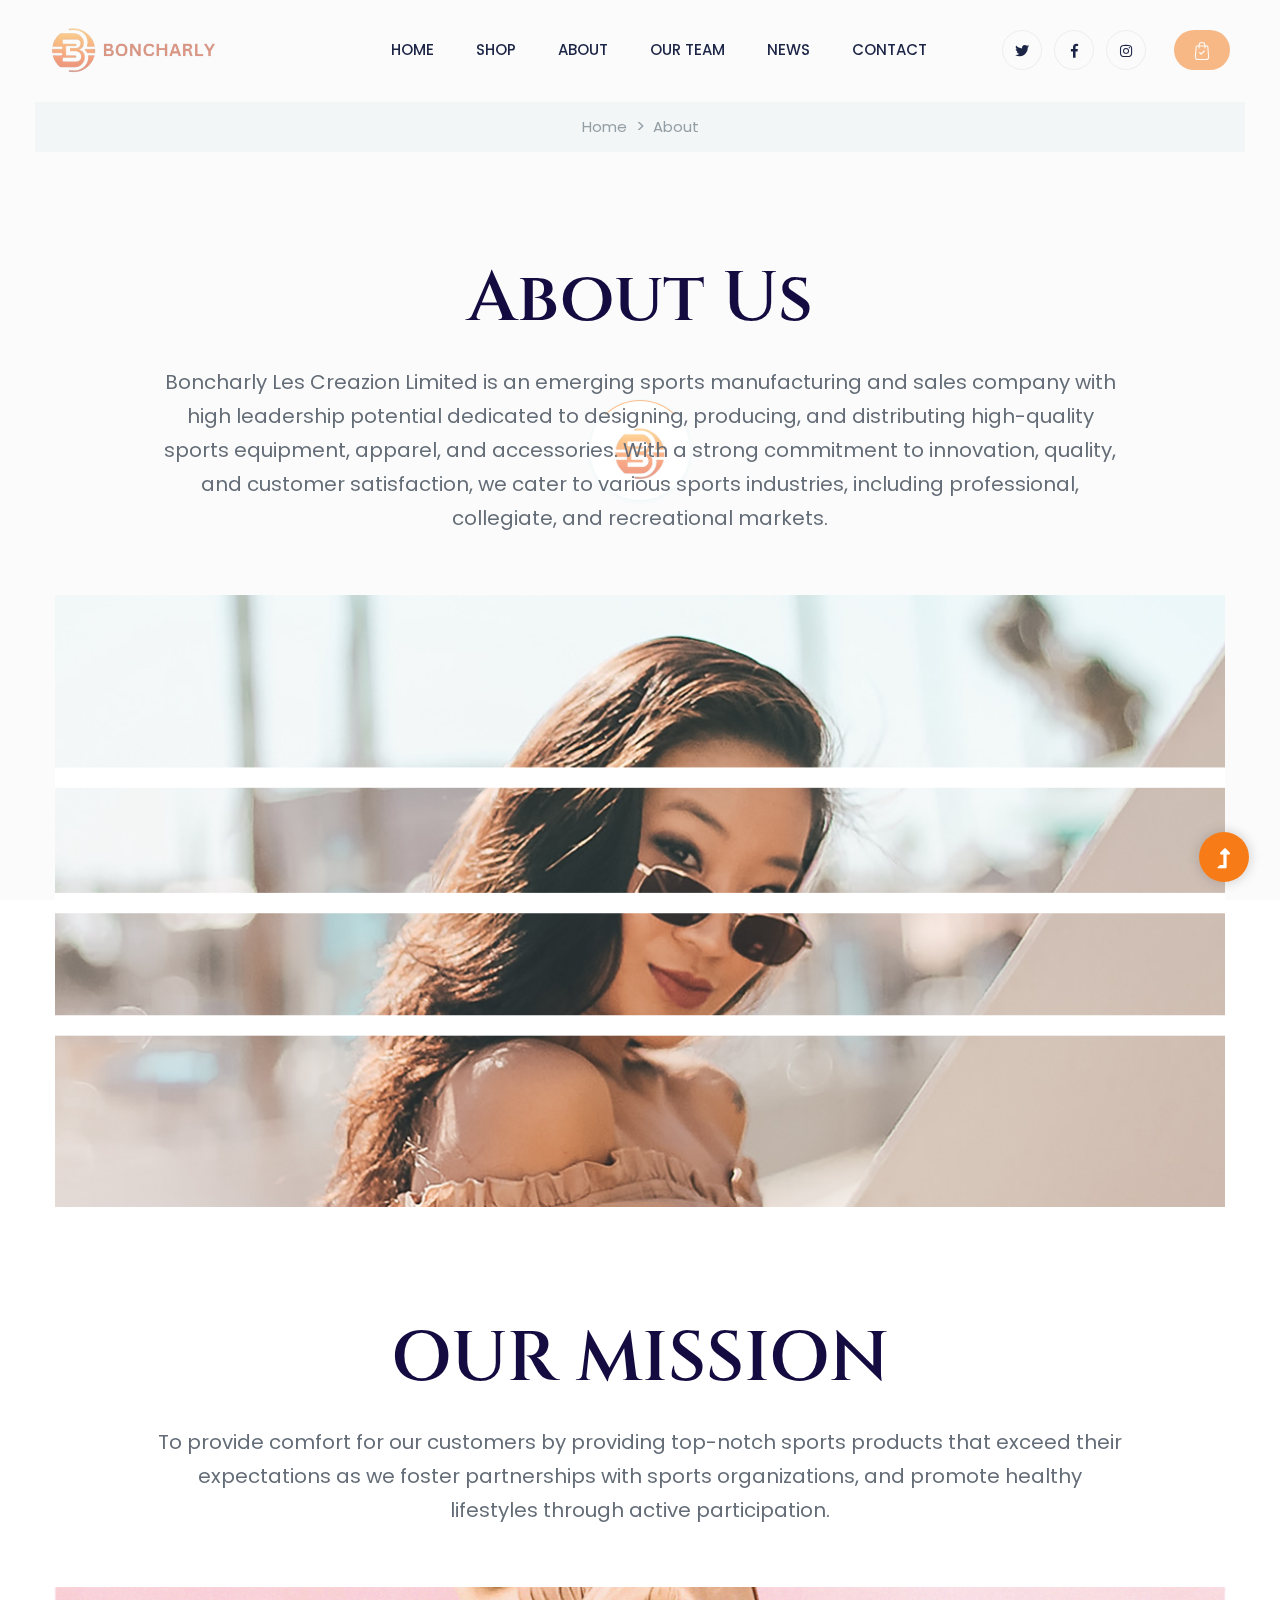
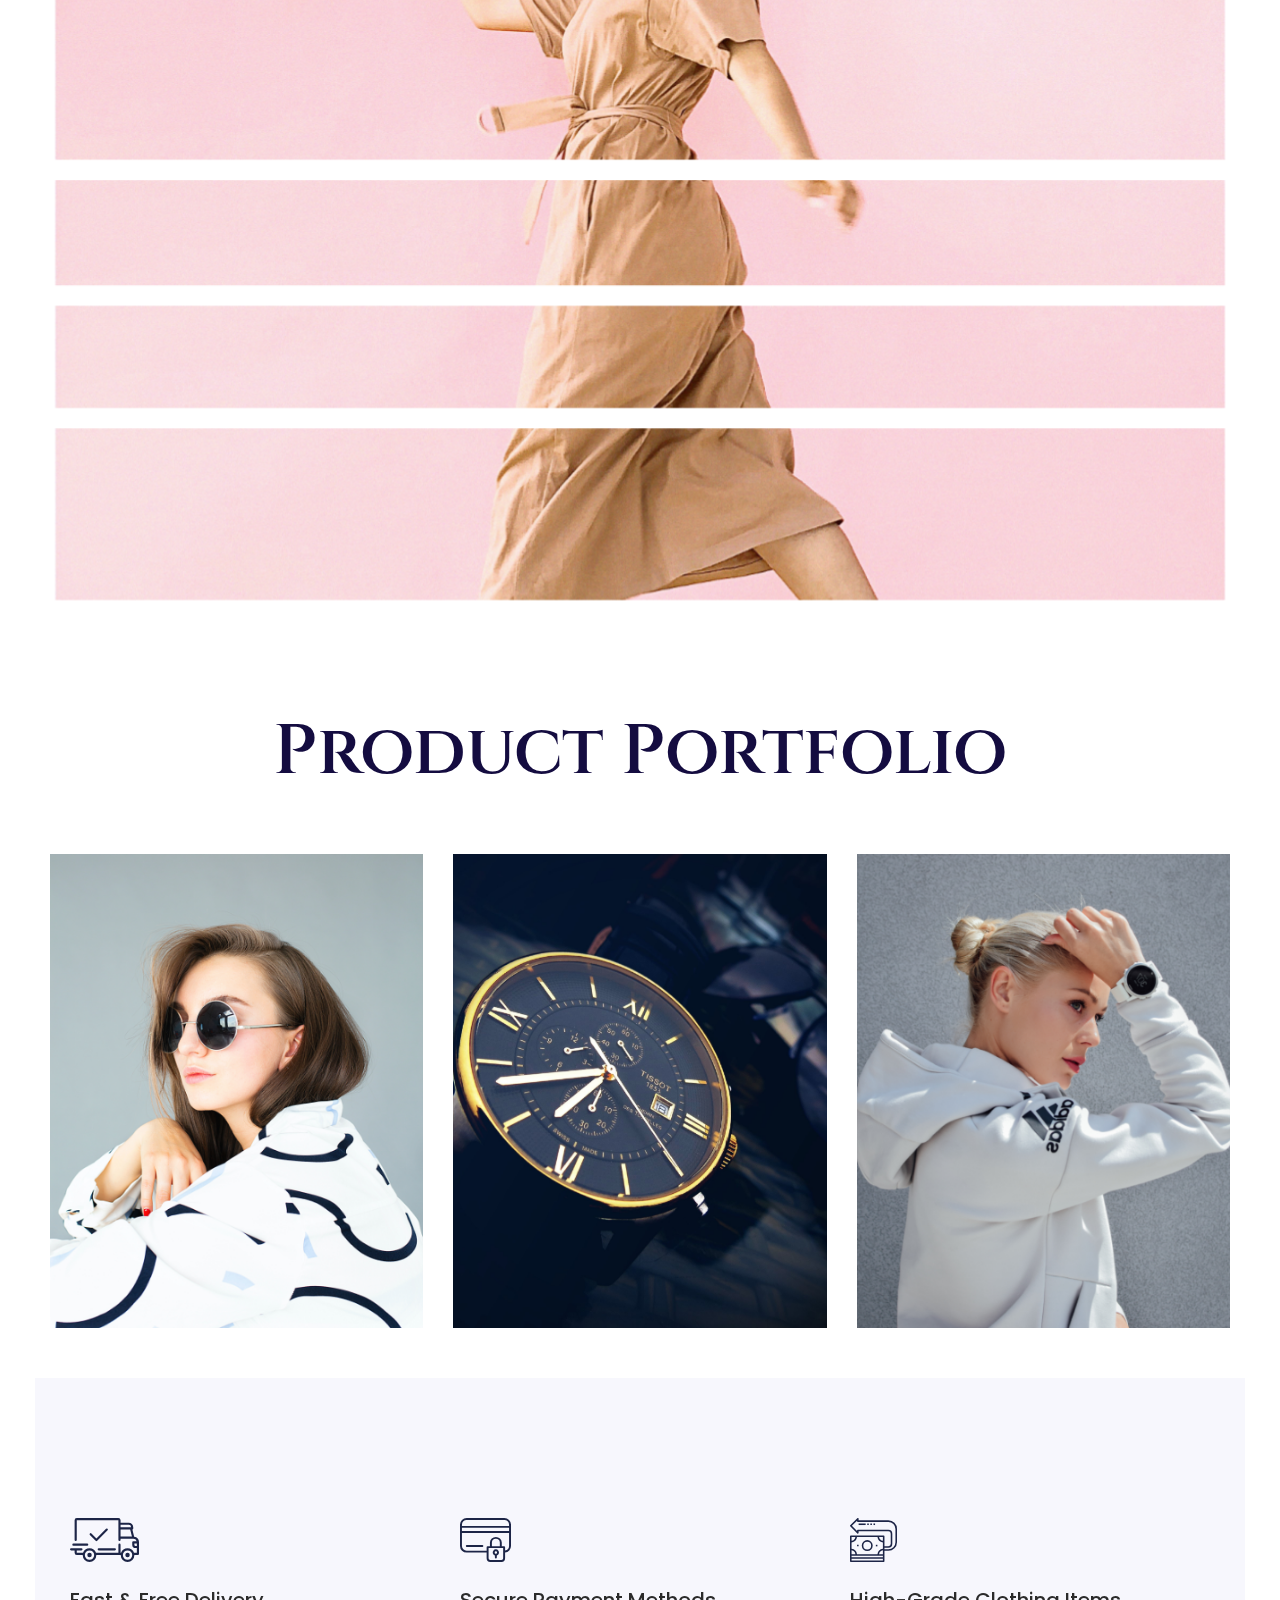
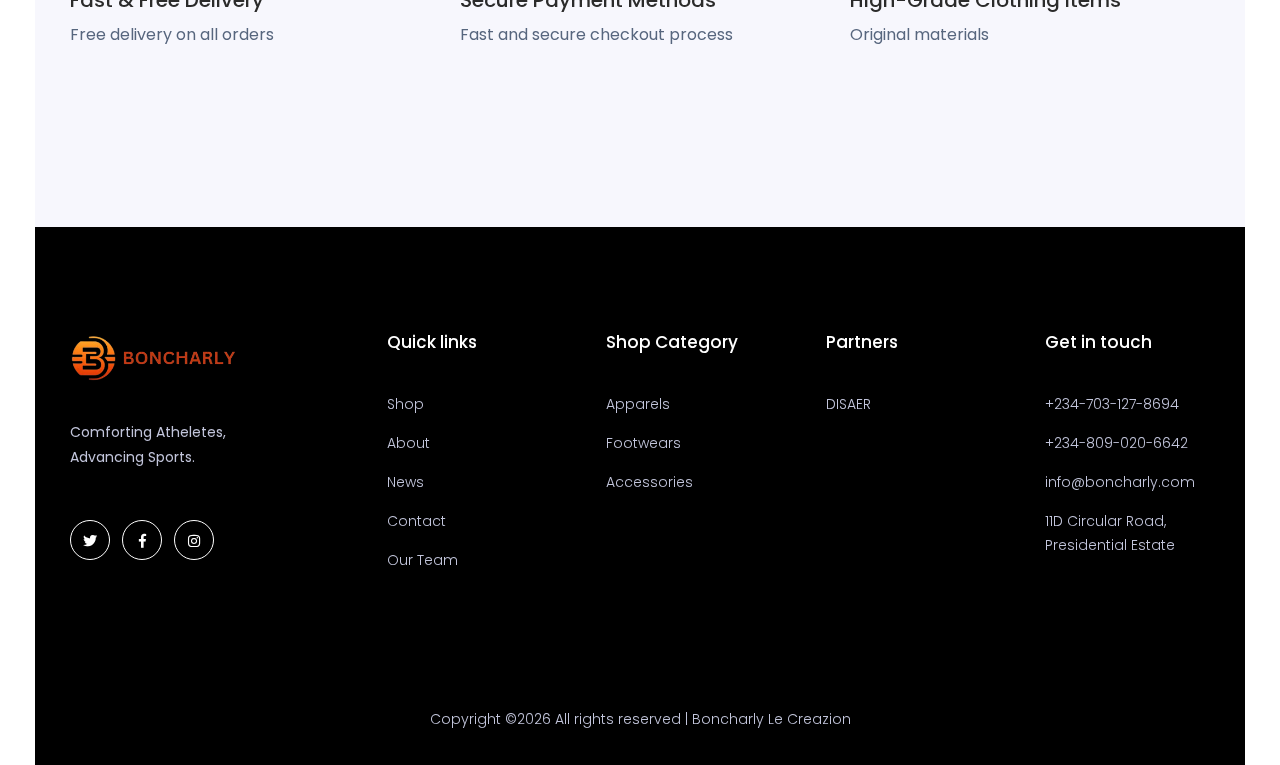
==== about.html @ ad820b86 "update 3 commit" ====
<!doctype html>
<html class="no-js" lang="zxx">
<head>
    <meta charset="utf-8">
    <meta http-equiv="x-ua-compatible" content="ie=edge">
    <title>Boncharly Le Creazion Limited</title>
    <meta name="description" content="">
    <meta name="viewport" content="width=device-width, initial-scale=1">
    <link rel="manifest" href="site.webmanifest">
    <link rel="shortcut icon" type="image/x-icon" href="assets/img/favicon.ico">

    <!-- CSS here -->
    <link rel="stylesheet" href="assets/css/bootstrap.min.css">
    <link rel="stylesheet" href="assets/css/owl.carousel.min.css">
    <link rel="stylesheet" href="assets/css/slicknav.css">
    <link rel="stylesheet" href="assets/css/flaticon.css">
    <link rel="stylesheet" href="assets/css/progressbar_barfiller.css">
    <link rel="stylesheet" href="assets/css/gijgo.css">
    <link rel="stylesheet" href="assets/css/animate.min.css">
    <link rel="stylesheet" href="assets/css/animated-headline.css">
    <link rel="stylesheet" href="assets/css/magnific-popup.css">
    <link rel="stylesheet" href="assets/css/fontawesome-all.min.css">
    <link rel="stylesheet" href="assets/css/themify-icons.css">
    <link rel="stylesheet" href="assets/css/slick.css">
    <link rel="stylesheet" href="assets/css/nice-select.css">
    <link rel="stylesheet" href="assets/css/style.css">

   <style>
        .boncharly-logo{
            width: 170px;
            align-self: center;
        }
        .boncharly-logo2{
            width: 170px;
            color: #000;
        }
        .logo-cont{
            display: flex;
            align-items: center;
            gap: 3px;
            font-weight: bold;
            font-size: 16px;
        }
        footer, .footer-area, .footer-bottom-area {
            background: #000;
        }
        /* styles.css */


.newsletter {
  display: flex;
  justify-content: center;
  align-items: center;
  color: #000;
  font-size: 19px;
  padding: 60px 30px;
}

.newsletter-content {
  max-width: 650px;
  text-align: center;
}

.newsletter h2 {
  font-size: 19px;
  margin-bottom: 10px;
}

.newsletter-content h2 {
  font-size: 19px;
  margin-bottom: 10px;
}

.newsletter p {
  font-size: 1rem;
  margin-bottom: 20px;
  color: #000;
  font-size: 16px;
}

.newsletter-form {
  display: flex;
  gap: 10px;
  font-size: 17px;
}

.newsletter-form input[type="email"] {
  flex: 1;
  padding: 10px;
  font-size: 17px;
  border: 1px solid #9e9d9d;
  border-radius: 4px;
  outline: none;
}

.newsletter-form button {
  padding: 15px 25px;
  font-size: 16px;
  background-color: #ff6a00;
  color: #fff;
  border: none;
  border-radius: 4px;
  cursor: pointer;
  transition: background-color 0.3s;
}

.newsletter-form button:hover {
  background-color: #e65a00;
}

/* Responsive Styles */
@media (max-width: 768px) {
  .newsletter-form {
    flex-direction: column;
  }

  .newsletter-form input[type="email"],
  .newsletter-form button {
    width: 100%;
  }
}

@media (max-width: 480px) {
  .newsletter h2 {
    font-size: 1.5rem;
  }

  .newsletter p {
    font-size: 0.9rem;
  }
}
    </style>
    
</head>
<body class="full-wrapper">
    <!-- ? Preloader Start -->
      <div id="preloader-active">
        <div class="preloader d-flex align-items-center justify-content-center">
            <div class="preloader-inner position-relative">
                <div class="preloader-circle"></div>
                <div class="preloader-img pere-text">
                    <img src="assets/img/logo/logo1.png" alt="">
                </div>
            </div>
        </div>
    </div>
    <!-- Preloader Start-->
    
    <header>
        <!-- Header Start -->
        <div class="header-area ">
            <div class="main-header header-sticky">
                <div class="container-fluid">
                    <div class="menu-wrapper d-flex align-items-center justify-content-between">
                        <div class="header-left d-flex align-items-center">
                            <!-- Logo -->
                            <div class="logo">
                                <a href="index.html" class="logo-cont"><img src="assets/img/logo/logo19.png" class="boncharly-logo" alt="">Boncharly</a>
                            </div>
                            <!-- Main-menu -->
                            <div class="main-menu  d-none d-lg-block">
                                <nav>
                                    <ul id="navigation">
                                        <li><a href="index.html">Home</a></li> 
                                        <li><a href="shop.html">Shop</a></li>
                                        <li><a href="about.html">About</a></li>
                                        <li><a href="team.html">Our Team</a></li>
                                        <li><a href="news.html">News</a></li>
                                        <li><a href="contact.html">Contact</a></li>
                                    </ul>
                                </nav>
                            </div>   
                        </div>
                        <div class="header-right1 d-flex align-items-center">
                            <!-- Social -->
                            <div class="header-social d-none d-md-block">
                                <a href="#"><i class="fab fa-twitter"></i></a>
                                <a href="#"><i class="fab fa-facebook-f"></i></a>
                                <a href="#"><i class="fab fa-instagram"></i></a>
                            </div>
                            <!-- Search Box -->
                            <div class="search d-none d-md-block">
                                <ul class="d-flex align-items-center">
                                    <!-- <li class="mr-15">
                                        <div class="nav-search search-switch">
                                            <i class="ti-search"></i>
                                        </div>
                                    </li> -->
                                    <li>
                                        <div class="card-stor">
 <a href="shop.html">
                                                <img src="assets/img/gallery/card.svg" alt="">
                                            </a>                                            <!-- <span>0</span> -->
                                        </div>
                                    </li>
                                </ul>
                            </div>
                        </div>
                        <!-- Mobile Menu -->
                        <div class="col-12">
                            <div class="mobile_menu d-block d-lg-none"></div>
                        </div>
                    </div>
                </div>
            </div>
        </div>
        <!-- Header End -->
    </header>
    <!-- header end -->
    <main>
        <!-- breadcrumb Start-->
        <div class="page-notification">
            <div class="container">
                <div class="row">
                    <div class="col-lg-12">
                        <nav aria-label="breadcrumb">
                            <ol class="breadcrumb justify-content-center">
                                <li class="breadcrumb-item"><a href="index.html">Home</a></li>
                                <li class="breadcrumb-item"><a href="#">about</a></li> 
                            </ol>
                        </nav>
                    </div>
                </div>
            </div>
        </div>
        <!-- breadcrumb End-->
        <!-- About Area Start -->
        <div class="about-area">
            <div class="container">
                <div class="row justify-content-center">
                    <div class="col-lg-10">
                        <div class="section-tittle mb-60 text-center pt-10">
                            <h2>About Us</h2>
                            <p class="pera">
                                Boncharly Les Creazion Limited is an emerging sports manufacturing and sales company with high leadership potential dedicated to designing, producing, and distributing high-quality sports equipment, apparel, and accessories. With a strong commitment to innovation, quality, and customer satisfaction, we cater to various sports industries, including professional, collegiate, and recreational markets.
                            </p>
                        </div>
                    </div>
                    <div class="col-lg-12">
                        <div class="about-img pb-bottom">
                            <img src="assets/img/gallery/about1.png" alt="" class="w-100">
                        </div>
                    </div>
                </div>
                <div class="row justify-content-center">
                    <div class="col-lg-10">
                        <div class="section-tittle mb-60 text-center pt-10">
                            <h2>OUR MISSION</h2>
                            <p class="pera">
                                To provide comfort for our customers by providing top-notch sports products that exceed their expectations as we foster partnerships with sports organizations, and promote healthy lifestyles through active participation.
                            </p>
                        </div>
                    </div>
                    <div class="col-lg-12">
                        <div class="about-img pb-bottom">
                            <img src="assets/img/gallery/about2.png" alt="" class="w-100">
                        </div>
                    </div>
                </div>
                <div class="row justify-content-center">
                    <div class="col-lg-10">
                        <div class="section-tittle mb-60 text-center pt-10">
                            <h2>Product Portfolio</h2>
                                
                                    <!-- <p class="pera"><a href=""><strong>Apparel:</strong> jerseys, uniforms, tracksuits</a></p>
                                    <p class="pera"><a href=""> <strong>Footwear:</strong> cleats, sneakers, running shoes</a></p>
                                    <p class="pera"><a href=""><strong>Accessories:</strong> bags, water bottles, athletic socks
                                    </a></p> -->
                                
                        </div>
                    </div>
                </div>
            </div>
        </div>
        <!-- About Area End -->
        <!--? Popular Items Start -->
        <div class="popular-items">
            <div class="container-fluid">
                <div class="row">
                    <div class="col-lg-4 col-md-6 col-sm-6">
                        <div class="single-popular-items mb-50 text-center">
                            <div class="popular-img">
                                <img src="assets/img/gallery/popular1.png" alt="">
                                <div class="img-cap">
                                    <span>Apparels</span>
                                </div>
                                <div class="favorit-items">
                                    <a href="#" class="btn">Shop Now</a>
                                </div>
                            </div>
                        </div>
                    </div>
                    <div class="col-lg-4 col-md-6 col-sm-6">
                        <div class="single-popular-items mb-50 text-center">
                            <div class="popular-img">
                                <img src="assets/img/gallery/popular2.png" alt="">
                                <div class="img-cap">
                                    <span>Footwear</span>
                                </div>
                                <div class="favorit-items">
                                    <a href="#" class="btn">Shop Now</a>
                                </div>
                            </div>
                        </div>
                    </div>
                    <div class="col-lg-4 col-md-6 col-sm-6">
                        <div class="single-popular-items mb-50 text-center">
                            <div class="popular-img">
                                <img src="assets/img/gallery/popular3.png" alt="">
                                <div class="img-cap">
                                    <span>Accessories</span>
                                </div>
                                <div class="favorit-items">
                                    <a href="#" class="btn">Shop Now</a>
                                </div>
                            </div>
                        </div>
                    </div>
                    <!-- <div class="col-lg-3 col-md-6 col-sm-6">
                        <div class="single-popular-items mb-50 text-center">
                            <div class="popular-img">
                                <img src="assets/img/gallery/popular4.png" alt="">
                                <div class="img-cap">
                                    <span>Clothes</span>
                                </div>
                                <div class="favorit-items">
                                    <a href="#" class="btn">Shop Now</a>
                                </div>
                            </div>
                        </div>
                    </div> -->
                </div>
            </div>
        </div>
        <!-- Popular Items End -->
        <!--? Services Area Start -->
        <div class="categories-area section-padding40 gray-bg">
            <div class="container-fluid">
                <div class="row">
                    <div class="col-lg-4 col-md-6 col-sm-6">
                        <div class="single-cat mb-50 align-items-center justify-content-center ">
                            <div class="cat-icon">
                                <img src="assets/img/icon/services1.svg" alt="">
                            </div>
                            <div class="cat-cap">
                                <h5>Fast & Free Delivery</h5>
                                <p>Free delivery on all orders</p>
                            </div>
                        </div>
                    </div>
                    <div class="col-lg-4 col-md-6 col-sm-6">
                        <div class="single-cat mb-50 align-items-center justify-content-center ">
                            <div class="cat-icon">
                                <img src="assets/img/icon/services2.svg" alt="">
                            </div>
                            <div class="cat-cap">
                                <h5>Secure Payment Methods</h5>
                                <p>Fast and secure checkout process</p>
                            </div>
                        </div>
                    </div>
                    <div class="col-lg-4 col-md-6 col-sm-6">
                        <div class="single-cat mb-30 align-items-center justify-content-center ">
                            <div class="cat-icon">
                                <img src="assets/img/icon/services3.svg" alt="">
                            </div>
                            <div class="cat-cap">
                                <h5>High-grade clothing items</h5>
                                <p>Original materials</p>
                            </div>
                        </div>
                    </div>
                    <!-- <div class="col-lg-3 col-md-6 col-sm-6">
                        <div class="single-cat">
                            <div class="cat-icon">
                                <img src="assets/img/icon/services4.svg" alt="">
                            </div>
                            <div class="cat-cap">
                                <h5>Fast & Free Delivery</h5>
                                <p>Free delivery on all orders</p>
                            </div>
                        </div>
                    </div> -->
                </div>
            </div>
        </div>
        <!--? Services Area End -->
    </main>

    <footer>
        <!-- Footer Start-->
        <div class="footer-area footer-padding">
            <div class="container-fluid ">
                <div class="row d-flex justify-content-between">
                    <div class="col-xl-3 col-lg-3 col-md-8 col-sm-8">
                     <div class="single-footer-caption mb-50">
                       <div class="single-footer-caption mb-30">
                          <!-- logo -->
                          <div class="footer-logo mb-35">
                           <a href="index.html"><img src="assets/img/logo/logo19.png" class='boncharly-logo2' alt=""></a>
                       </div>
                       <div class="footer-tittle">
                           <div class="footer-pera">
                            <p>
                                Comforting Atheletes, Advancing Sports.
                            </p>
                           </div>
                       </div>
                       <!-- social -->
                       <div class="footer-social">
                        <a href="#"><i class="fab fa-twitter"></i></a>
                        <a href="#"><i class="fab fa-facebook-f"></i></a>
                        <a href="#"><i class="fab fa-instagram"></i></a>
                    </div>
                </div>
            </div>
        </div>
        <div class="col-xl-2 col-lg-2 col-md-4 col-sm-4">
            <div class="single-footer-caption mb-50">
                <div class="footer-tittle">
                    <h4>Quick links</h4>
                    <ul>
                        <li><a href="shop.html">Shop</a></li>
                        <li><a href="about.html">About</a></li>
                        <li><a href="news.html">News</a></li>
                        <li><a href="contact.html">Contact</a></li>
                        <li><a href="team.html">Our Team</a></li>
                    </ul>
                </div>
            </div>
        </div>
        <div class="col-xl-2 col-lg-2 col-md-4 col-sm-4">
            <div class="single-footer-caption mb-50">
                <div class="footer-tittle">
                    <h4>Shop Category</h4>
                    <ul>
                        <li><a href="#">Apparels</a></li>
                        <li><a href="#">Footwears</a></li>
                        <li><a href="#">Accessories</a></li>
                    </ul>
                </div>
            </div>
        </div>
        <div class="col-xl-2 col-lg-2 col-md-4 col-sm-4">
            <div class="single-footer-caption mb-50">
                <div class="footer-tittle">
                    <h4>Partners</h4><ul>
                        <li><a href="#">DISAER</a></li>
                    </ul>
                </div>
            </div>
        </div>
        <div class="col-xl-2 col-lg-3 col-md-4 col-sm-4">
            <div class="single-footer-caption mb-50">
                <div class="footer-tittle">
                    <h4>Get in touch</h4>
                    <ul>
                        <li><a href="tel:+2347031278694">+234-703-127-8694</a></li>
                    <li><a href="tel:+2348090206642">+234-809-020-6642</a></li>
                    <!-- <li><a href="tel:+2348033168956">+234-803-316-8956</a></li> -->
                    <li><a href="#">info@boncharly.com</a></li>
                    <li><a href="#">11D Circular Road, Presidential Estate</a></li>
                    </ul>
                </div>
            </div>
        </div>
    </div>
    </div>
    </div>
    <!-- footer-bottom area -->
    <div class="footer-bottom-area">
        <div class="container">
            <div class="footer-border">
               <div class="row d-flex align-items-center">
                   <div class="col-xl-12 ">
                       <div class="footer-copy-right text-center">
                           <p>
                              Copyright &copy;<script>document.write(new Date().getFullYear());</script> All rights reserved | Boncharly Le Creazion 
                            </p>
                          </div>
                      </div>
                  </div>
              </div>
          </div>
      </div>
      <!-- Footer End-->
    </footer>

<!--? Search model Begin -->
<div class="search-model-box">
    <div class="h-100 d-flex align-items-center justify-content-center">
        <div class="search-close-btn">+</div>
        <form class="search-model-form">
            <input type="text" id="search-input" placeholder="Searching key.....">
        </form>
    </div>
</div>
<!-- Search model end -->
<!-- Scroll Up -->
<div id="back-top" >
    <a title="Go to Top" href="#"> <i class="fas fa-level-up-alt"></i></a>
</div>

<!-- JS here -->
<!-- Jquery, Popper, Bootstrap -->
<script defer src="./assets/js/vendor/modernizr-3.5.0.min.js"></script>
<script defer src="./assets/js/vendor/jquery-1.12.4.min.js"></script>
<script defer src="./assets/js/popper.min.js"></script>
<script defer src="./assets/js/bootstrap.min.js"></script>

<!-- Slick-slider , Owl-Carousel ,slick-nav -->
<script defer src="./assets/js/owl.carousel.min.js"></script>
<script defer src="./assets/js/slick.min.js"></script>
<script defer src="./assets/js/jquery.slicknav.min.js"></script>

<!-- One Page, Animated-HeadLin, Date Picker -->
<script defer src="./assets/js/wow.min.js"></script>
<script defer src="./assets/js/animated.headline.js"></script>
<script defer src="./assets/js/jquery.magnific-popup.js"></script>
<script defer src="./assets/js/gijgo.min.js"></script>

<!-- Nice-select, sticky,Progress -->
<script defer src="./assets/js/jquery.nice-select.min.js"></script>
<script defer src="./assets/js/jquery.sticky.js"></script>
<script defer src="./assets/js/jquery.barfiller.js"></script>

<!-- counter , waypoint,Hover Direction -->
<script defer src="./assets/js/jquery.counterup.min.js"></script>
<script defer src="./assets/js/waypoints.min.js"></script>
<script defer src="./assets/js/jquery.countdown.min.js"></script>
<script defer src="./assets/js/hover-direction-snake.min.js"></script>

<!-- contact js -->
<script defer src="./assets/js/contact.js"></script>
<script defer src="./assets/js/jquery.form.js"></script>
<script defer src="./assets/js/jquery.validate.min.js"></script>
<script defer src="./assets/js/mail-script.js"></script>
<script defer src="./assets/js/jquery.ajaxchimp.min.js"></script>

<!-- Jquery Plugins, main Jquery -->	
<script defer src="./assets/js/plugins.js"></script>
<script defer src="./assets/js/main.js"></script>


</body>
</html>
---- assets/css/flaticon.css ----
/*
  	Flaticon icon font: Flaticon
  	Creation date: 03/06/2020 12:20
  	*/

@font-face {
  font-family: "Flaticon";
  src: url("../fonts/Flaticon.eot");
  src: url("../fonts/Flaticon.eot?#iefix") format("embedded-opentype"),
       url("../fonts/Flaticon.woff2") format("woff2"),
       url("../fonts/Flaticon.woff") format("woff"),
       url("../fonts/Flaticon.ttf") format("truetype"),
       url("../fonts/Flaticon.svg#Flaticon") format("svg");
  font-weight: normal;
  font-style: normal;
}

@media screen and (-webkit-min-device-pixel-ratio:0) {
  @font-face {
    font-family: "Flaticon";
    src: url("../fonts/Flaticon.svg#Flaticon") format("svg");
  }
}

[class^="flaticon-"]:before, [class*=" flaticon-"]:before,
[class^="flaticon-"]:after, [class*=" flaticon-"]:after {   
  font-family: Flaticon;
font-style: normal;
}

.flaticon-null:before { content: "\f100"; }
.flaticon-null-1:before { content: "\f101"; }
.flaticon-null-2:before { content: "\f102"; }
.flaticon-null-3:before { content: "\f103"; }
---- assets/css/progressbar_barfiller.css ----
/* Custom Code skills */
.single-skill{
  display: flex;
}

.single-skill span {
	color: #79838b;
	font-size: 13px;
	font-weight: 300;
	letter-spacing: 0;
	margin-bottom: 14px;
	display: block;
}
.single-skill .bar-progress {
	width: 100%;
}
.single-skill .bar-title {
  width: 20%;
  margin-bottom: 19px;
}

.skills-content {
  padding-top: 200px;
  padding-left: 70px;
}

.skills-shape-bg {
  height: 651px;
  width: 868px;
  position: absolute;
  content: "";
  border: 2px solid #4d4d4d;
  left: 40%;
  top: 255px;
}

.skills-shape-bg::before {
  position: absolute;
  content: "";
  height: 465px;
  width: 300px;
  border: 2px solid #4d4d4d;
  left: -35%;
  top: 50%;
  transform: translateY(-50%);
  border-right: 0;
}



/* Default */
.barfiller {
	width: 100%;
	height: 10px;
	background: #f6f9fc;
  position: relative;
  border-radius: 5px;
}

.barfiller .fill {
  display: block;
  position: relative;
  width: 0px;
  height: 100%;
  background: #333;
  z-index: 1;
  border-radius: 5px;
}

.barfiller .tipWrap { display: none; }

.barfiller .tip {
  margin-top: -28px;
  padding: 2px 4px;
  font-size: 16px;
  color: #09cc7f;
  left: 0px;
  position: absolute;
  z-index: 2;
  background: transparent;
  font-weight: 800;
}

.barfiller .tip:after {
  border: solid;
  border-color: rgba(0,0,0,.8) transparent;
  border-width: 6px 6px 0 6px;
  content: "";
  display: block;
  position: absolute;
  left: 9px;
  top: 100%;
  z-index: 9;
  display: none;
  
}
---- assets/css/gijgo.css ----
.gj-button {
    background-color: #f5f5f5;
    border: 1px solid #ddd;
    color: #000;
    border-radius: 3px;
    padding: 6px 10px;
    cursor: pointer;
}

.gj-unselectable {
    -webkit-touch-callout: none;
    -webkit-user-select: none;
    -khtml-user-select: none;
    -moz-user-select: none;
    -ms-user-select: none;
    user-select: none;
}

.gj-row {
    display: -webkit-box;
    display: -ms-flexbox;
    display: flex;
    -ms-flex-wrap: wrap;
    flex-wrap: wrap;
}

.gj-margin-left-5 {
    margin-left: 5px;
}

.gj-margin-left-10 {
    margin-left: 10px;
}

.gj-width-full {
    width: 100%;
}

.gj-cursor-pointer {
    cursor: pointer;
}

.gj-text-align-center {
    text-align: center;
}

.gj-font-size-16 {
    font-size: 16px;
}

.gj-hidden {
    display: none;
}

/** Material Design */
.gj-button-md {
    background: 0 0;
    border: none;
    border-radius: 2px;
    color: rgba(0, 0, 0, 0.87);
    position: relative;
    height: 36px;
    margin: 0;
    min-width: 64px;
    padding: 0 16px;
    display: inline-block;
    font-family: "Roboto","Helvetica","Arial",sans-serif;
    font-size: 1rem;
    font-weight: 500;
    text-transform: uppercase;
    letter-spacing: 0;
    overflow: hidden;
    will-change: box-shadow;
    transition: box-shadow .2s cubic-bezier(.4,0,1,1),background-color .2s cubic-bezier(.4,0,.2,1),color .2s cubic-bezier(.4,0,.2,1);
    outline: none;
    cursor: pointer;
    text-decoration: none;
    text-align: center;
    line-height: 36px;
    vertical-align: middle;
    overflow: hidden;
    -webkit-user-select: none;
    -moz-user-select: none;
    -ms-user-select: none;
    user-select: none;
}

.gj-button-md:hover {
    background-color: rgba(158,158,158,.2);
}

.gj-button-md:disabled {
    color: rgba(0,0,0,.26);
    background: 0 0;
}

.gj-button-md .material-icons,
.gj-button-md .gj-icon {
    vertical-align: middle;
    /*font-size: 1.3rem;
    margin-right: 4px;*/
}

.gj-button-md.gj-button-md-icon {
    width: 24px;
    height: 31px;
    min-width: 24px;
    padding: 0px;
    display: table;
}

.gj-button-md.gj-button-md-icon .material-icons,
.gj-button-md.gj-button-md-icon .gj-icon {
    display: table-cell;
    margin-right: 0px;
    width: 24px;
    height: 24px;
}

.gj-button-md.active {
    background-color: rgba(158,158,158,.4);
}

.gj-button-md-group {
    position: relative;
    display: inline-block;
    vertical-align: middle;
}
.gj-textbox-md {
	/* border: none; */
	/* border-bottom: 1px solid rgba(0,0,0,.42); */
	display: block;
	font-family: "Helvetica","Arial",sans-serif;
	font-size: 16px;
	line-height: 16px;
	/* padding: 4px 0px; */
	margin: 0;
	/* width: 100%; */
	background: 0 0;
	/* text-align: ; */
	color: rgba(0,0,0,.87);
	padding-left: 44px;
	border: 1px solid #dca73a;
	/* padding: 15px 15px; */
	/* text-align: center; */
	width: 177px;
	height: 55px;
	border-radius: 5px;
}
.gj-textbox-md:focus,
.gj-textbox-md:active {
    /* border-bottom: 2px solid rgba(0,0,0,.42); */
    outline: none;
}

.gj-textbox-md::placeholder {
    color: #8e8e8e;
}

.gj-textbox-md:-ms-input-placeholder {
    color: #8e8e8e;
}

.gj-textbox-md::-ms-input-placeholder {
    color: #8e8e8e;
}

.gj-md-spacer-24 {
    min-width: 24px;
    width: 24px;
    display: inline-block;
}

.gj-md-spacer-32 {
    min-width: 32px;
    width: 32px;
    display: inline-block;
}

.gj-modal {
    position: fixed;
    top: 0;
    right: 0;
    bottom: 0;
    left: 0;
    z-index: 1203;
    display: none;
    overflow: hidden;
    -webkit-overflow-scrolling: touch;
    outline: 0;
    background-color: rgba(0, 0, 0, 0.54118);
    transition: 200ms ease opacity;
    will-change: opacity;
}

/* List */
ul.gj-list li [data-role="wrapper"] {
    display: table;
    width: 100%;
}

ul.gj-list li [data-role="checkbox"] {
    display: table-cell;
    vertical-align:middle;
    text-align:center;
}

ul.gj-list li [data-role="image"] {
    display: table-cell;
    vertical-align:middle;
    text-align:center;
}

ul.gj-list li [data-role="display"] {
    display: table-cell;
    vertical-align:middle;
    cursor: pointer;
}

ul.gj-list li [data-role="display"]:empty:before {
  content: "\200b"; /* unicode zero width space character */
}

/* List - Bootstrap */
ul.gj-list-bootstrap {
    padding-left: 0px;
    margin-bottom: 0px;
}

ul.gj-list-bootstrap li {
    padding: 0px;
}

ul.gj-list-bootstrap li [data-role="wrapper"] {
    padding: 0px 10px;
}

ul.gj-list-bootstrap li [data-role="checkbox"] {
    width: 24px;
    padding: 3px;
}

ul.gj-list-bootstrap li [data-role="image"] {
    width: 24px;
    height: 24px;
}

ul.gj-list-bootstrap li [data-role="display"] {
    padding: 8px 0px 8px 4px;
}

.list-group-item.active ul li, .list-group-item.active:focus ul li, .list-group-item.active:hover ul li {
    text-shadow: none;
    color:initial;
}

/* List - Material Design */
ul.gj-list-md {
    padding: 0px;
    list-style: none;
    list-style-type: none;
    line-height: 24px;
    letter-spacing: 0;
    color: #616161; /* Gray 700 */
}

ul.gj-list-md li {
    display: list-item;
    list-style-type: none;
    padding: 0px;
    min-height: unset;
    box-sizing: border-box;
    align-items: center;
    cursor: default;
    overflow: hidden;

    font-family: "Roboto","Helvetica","Arial",sans-serif;
    font-size: 16px;
    font-weight: 400;
    letter-spacing: .04em;
    line-height: 1;
    
    -webkit-flex-direction: row;
    -ms-flex-direction: row;
    flex-direction: row;
    -webkit-flex-wrap: nowrap;
    -ms-flex-wrap: nowrap;
    flex-wrap: nowrap;
}

ul.gj-list-md li [data-role="checkbox"] {
    height: 24px;
    width: 24px;
}

ul.gj-list-md li [data-role="image"] {
    height: 24px;
    width: 24px;
}

ul.gj-list-md li [data-role="display"] {
    padding: 8px 0px 8px 5px;
    order: 0;
    flex-grow: 2;
    text-decoration: none;
    box-sizing: border-box;
    align-items: center;
    text-align: left;
    color: rgba(0,0,0,.87);
}

ul.gj-list-md li.disabled>[data-role="wrapper"]>[data-role="display"] {
    color: #9E9E9E; /* Gray 500 */
}

.gj-list-md-active {
    background: #e0e0e0;
    color: #3f51b5;
}


/* Picker */
.gj-picker {
    position: absolute;
    z-index: 1203;
    background-color: #fff;
}

.gj-picker .selected {
    color: #fff;
}

/* Material Design */
.gj-picker-md {
    font-family: "Roboto","Helvetica","Arial",sans-serif;
    font-size: 16px;
    font-weight: 400;
    letter-spacing: .04em;
    line-height: 1;
    color: rgba(0,0,0,.87);
    border: 1px solid #E0E0E0;
}

.gj-modal .gj-picker-md {
    border: 0px;
}

.gj-picker-md [role="header"] {
    color: rgba(255, 255, 255, 0.54);
    display: flex;
    background: #2196f3;
    align-items: baseline;
    user-select: none;
    justify-content: center;
}

.gj-picker-md [role="footer"] {
    float: right;
    padding: 10px;
}

.gj-picker-md [role="footer"] button.gj-button-md {
    color: #2196f3;
    font-weight: bold;
    font-size: 13px;
}

/* Bootstrap */
.gj-picker-bootstrap {
    border-radius: 4px;
    border: 1px solid #E0E0E0;
}

.gj-picker-bootstrap .selected {
    color: #888;
}

.gj-picker-bootstrap [role="header"] {
    background: #eee;
    color: #AAA;
}
@font-face {
    font-family: 'gijgo-material';
    src: url('../fonts/gijgo-material.eot?235541');
    src: url('../fonts/gijgo-material.eot?235541#iefix') format('embedded-opentype'), url('../fonts/gijgo-material.ttf?235541') format('truetype'), url('../fonts/gijgo-material.woff?235541') format('woff'), url('../fonts/gijgo-material.svg?235541#gijgo-material') format('svg');
    font-weight: normal;
    font-style: normal;
}

.gj-icon {
    /* use !important to prevent issues with browser extensions that change fonts */
    font-family: 'gijgo-material' !important;
    font-size: 24px;
    speak: none;
    font-style: normal;
    font-weight: normal;
    font-variant: normal;
    text-transform: none;
    line-height: 1;
    /* Enable Ligatures ================ */
    letter-spacing: 0;
    -webkit-font-feature-settings: "liga";
    -moz-font-feature-settings: "liga=1";
    -moz-font-feature-settings: "liga";
    -ms-font-feature-settings: "liga" 1;
    font-feature-settings: "liga";
    -webkit-font-variant-ligatures: discretionary-ligatures;
    font-variant-ligatures: discretionary-ligatures;
    /* Better Font Rendering =========== */
    -webkit-font-smoothing: antialiased;
    -moz-osx-font-smoothing: grayscale;
}

.gj-icon.undo:before {
    content: "\e900";
}

.gj-icon.vertical-align-top:before {
    content: "\e901";
}

.gj-icon.vertical-align-center:before {
    content: "\e902";
}

.gj-icon.vertical-align-bottom:before {
    content: "\e903";
}

.gj-icon.arrow-dropup:before {
    content: "\e904";
}

.gj-icon.clock:before {
    content: "\e905";
}

.gj-icon.refresh:before {
    content: "\e906";
}

.gj-icon.last-page:before {
    content: "\e907";
}

.gj-icon.first-page:before {
    content: "\e908";
}

.gj-icon.cancel:before {
    content: "\e909";
}

.gj-icon.clear:before {
    content: "\e90a";
}

.gj-icon.check-circle:before {
    content: "\e90b";
}

.gj-icon.delete:before {
    content: "\e90c";
}

.gj-icon.arrow-upward:before {
    content: "\e90d";
}

.gj-icon.arrow-forward:before {
    content: "\e90e";
}

.gj-icon.arrow-downward:before {
    content: "\e90f";
}

.gj-icon.arrow-back:before {
    content: "\e910";
}

.gj-icon.list-numbered:before {
    content: "\e911";
}

.gj-icon.list-bulleted:before {
    content: "\e912";
}

.gj-icon.indent-increase:before {
    content: "\e913";
}

.gj-icon.indent-decrease:before {
    content: "\e914";
}

.gj-icon.redo:before {
    content: "\e915";
}

.gj-icon.align-right:before {
    content: "\e916";
}

.gj-icon.align-left:before {
    content: "\e917";
}

.gj-icon.align-justify:before {
    content: "\e918";
}

.gj-icon.align-center:before {
    content: "\e919";
}

.gj-icon.strikethrough:before {
    content: "\e91a";
}

.gj-icon.italic:before {
    content: "\e91b";
}

.gj-icon.underlined:before {
    content: "\e91c";
}

.gj-icon.bold:before {
    content: "\e91d";
}

.gj-icon.arrow-dropdown:before {
    content: "\e91e";
}

.gj-icon.done:before {
    content: "\e91f";
}

.gj-icon.pencil:before {
    content: "\e920";
}

.gj-icon.minus:before {
    content: "\e921";
}

.gj-icon.plus:before {
    content: "\e922";
}

.gj-icon.chevron-up:before {
    content: "\e923";
}

.gj-icon.chevron-right:before {
    content: "\e924";
}

.gj-icon.chevron-down:before {
    content: "\e925";
}

.gj-icon.chevron-left:before {
    content: "\e926";
}

.gj-icon.event:before {
    content: "\e927";
}
.gj-draggable {
    cursor: move;
}
.gj-resizable-handle {
    position: absolute;
    font-size: 0.1px;
    display: block;
    -ms-touch-action: none;
    touch-action: none;
    z-index: 1203;
}

.gj-resizable-n {
    cursor: n-resize;
    height: 7px;
    width: 100%;
    top: -5px;
    left: 0;
}
.gj-resizable-e {
    cursor: e-resize;
    width: 7px;
    right: -5px;
    top: 0;
    height: 100%;
}
.gj-resizable-s {
    cursor: s-resize;
    height: 7px;
    width: 100%;
    bottom: -5px;
    left: 0;
}
.gj-resizable-w {
	cursor: w-resize;
	width: 7px;
	left: -5px;
	top: 0;
	height: 100%;
}
.gj-resizable-se {
	cursor: se-resize;
	width: 12px;
	height: 12px;
	right: 1px;
	bottom: 1px;
}
.gj-resizable-sw {
	cursor: sw-resize;
	width: 9px;
	height: 9px;
	left: -5px;
	bottom: -5px;
}
.gj-resizable-nw {
	cursor: nw-resize;
	width: 9px;
	height: 9px;
	left: -5px;
	top: -5px;
}
.gj-resizable-ne {
	cursor: ne-resize;
	width: 9px;
	height: 9px;
	right: -5px;
	top: -5px;
}

.gj-dialog-footer {
    position: absolute;
    bottom: 0px;
    width: 100%;
    margin-top: 0px;
}

.gj-dialog-scrollable [data-role="body"] {
    overflow-x: hidden;
    overflow-y: scroll;
}

/** Bootstrap 3 **/
.gj-dialog-bootstrap {
    overflow: hidden;
    z-index: 1202;
}

.gj-dialog-bootstrap [data-role="title"] {
    display: inline;
}
.gj-dialog-bootstrap [data-role="close"] {
    line-height: 1.42857143;
}

/** Bootstrap 4 **/
.gj-dialog-bootstrap4 {
    overflow: hidden;
    z-index: 1202;
}

.gj-dialog-bootstrap4 [data-role="title"] {
    display: inline;
}
.gj-dialog-bootstrap4 [data-role="close"] {
    line-height: 1.5;
}

/** Material Design **/
.gj-dialog-md {
    background-color: #FFF;
    overflow: hidden;
    border: none;
    box-shadow: 0 11px 15px -7px rgba(0,0,0,.2), 0 24px 38px 3px rgba(0,0,0,.14), 0 9px 46px 8px rgba(0,0,0,.12);
    box-sizing: border-box;
    position: relative;
    display: -webkit-box;
    display: -webkit-flex;
    display: -ms-flexbox;
    display: flex;
    -webkit-box-orient: vertical;
    -webkit-box-direction: normal;
    -webkit-flex-direction: column;
    -ms-flex-direction: column;
    flex-direction: column;
    -webkit-background-clip: padding-box;
    background-clip: padding-box;
    outline: 0;
    z-index: 1202;
}

.gj-dialog-md-header {
    padding: 24px 24px 0px 24px;
    font-family: "Roboto","Helvetica","Arial",sans-serif;
}

.gj-dialog-md-title {
    margin: 0;
    font-weight: 400;
    display: inline;
    line-height: 28px;
    font-size: 20px;
}

.gj-dialog-md-close {
    -webkit-appearance: none;
    padding: 0;
    cursor: pointer;
    background: 0 0;
    border: 0;
    float: right;
    line-height: 28px;
    font-size: 28px;
}

.gj-dialog-md-body {
    padding: 20px 24px 24px 24px;
    color: rgba(0,0,0,.54);
    font-family: "Helvetica","Arial",sans-serif;
    font-size: 14px;
    font-weight: 400;
    line-height: 20px;
}

.gj-dialog-md-footer {
    padding: 8px 8px 8px 24px;
    display: -webkit-flex;
    display: -ms-flexbox;
    display: flex;
    -webkit-flex-direction: row-reverse;
    -ms-flex-direction: row-reverse;
    flex-direction: row-reverse;
    -webkit-flex-wrap: wrap;
    -ms-flex-wrap: wrap;
    flex-wrap: wrap;

    box-sizing: border-box;
}

.gj-dialog-md-footer>*:first-child {
    margin-right: 0;
}

.gj-dialog-md-footer>* {
    margin-right: 8px;
    height: 36px;
}
DIV.gj-grid-wrapper {
    margin: auto;
    position: relative;
    clear:both;
    z-index: 1;
}

TABLE.gj-grid {
    margin: auto;    
    border-collapse: collapse;
    width: 100%;
    table-layout: fixed;
}

TABLE.gj-grid THEAD TH [data-role="selectAll"] {
    margin: auto;
}

TABLE.gj-grid THEAD TH [data-role="title"] {
    display: inline-block;
}

TABLE.gj-grid THEAD TH [data-role="sorticon"] {
    display: inline-block;
}

TABLE.gj-grid THEAD TH {
    overflow: hidden;
    text-overflow: ellipsis;
}

TABLE.gj-grid.autogrow-header-row THEAD TH {
    overflow: auto;
    text-overflow: initial;
    white-space: pre-wrap;
    -ms-word-break: break-word;
    word-break: break-word;
}

TABLE.gj-grid > tbody > tr > td {
    overflow: hidden;
    position: relative;
}

table.gj-grid tbody div[data-role="display"] {
    vertical-align: middle;
    text-indent: 0;
    white-space: pre-wrap;
    -ms-word-break: break-word;
    word-break: break-word;
}

table.gj-grid.fixed-body-rows tbody div[data-role="display"] {
    overflow: hidden;
    text-overflow: ellipsis;
    white-space: nowrap;
    -ms-word-break: initial;
    word-break: initial;
}

table.gj-grid tfoot DIV[data-role="display"] {
    vertical-align: middle;
    text-indent: 0;
    display: flex;
}

TABLE.gj-grid .fa {
    padding: 2px;
}

TABLE.gj-grid > tbody > tr > td > div {
    padding: 2px;
    overflow: hidden;
}

DIV.gj-grid-wrapper DIV.gj-grid-loading-cover
{
    background: #BBBBBB;
    opacity: 0.5;
    position: absolute;
    vertical-align: middle;
}

DIV.gj-grid-wrapper DIV.gj-grid-loading-text
{
    position: absolute;
    font-weight: bold;
}

/* Bootstrap Theme */
table.gj-grid-bootstrap thead th {
    background-color: #f5f5f5;
    vertical-align:middle;
}

table.gj-grid-bootstrap thead th [data-role="sorticon"] {
    margin-left: 5px;
}

table.gj-grid-bootstrap thead th [data-role="sorticon"] i.gj-icon,
table.gj-grid-bootstrap thead th [data-role="sorticon"] i.material-icons {
    position: absolute;
    font-size: 20px;
    top: 15px;
}

table.gj-grid-bootstrap tbody tr td div[data-role="display"] {
    padding: 0px;
}

.gj-grid-bootstrap-4 .gj-checkbox-bootstrap {
    display: inline-block;
    padding-top: 2px;
}

.gj-grid-bootstrap-4 tbody tr.active {
    background-color: rgba(0,0,0,.075);
}

/* Material Design Theme */
.gj-grid-md {
    position: relative;
    border: 1px solid #e0e0e0;
    border-collapse: collapse;
    white-space: nowrap;
    font-size: 13px;
    font-family: "Roboto","Helvetica","Arial",sans-serif;
    background-color: #fff;
}

.gj-grid-md td:first-of-type, .gj-grid-md th:first-of-type {
    padding-left: 24px;
}

.gj-grid-md th {
    position: relative;
    vertical-align: bottom;
    font-weight: 700;
    line-height: 31px;
    letter-spacing: 0;
    height: 56px;
    font-size: 12px;
    color: rgba(0,0,0,.54);
    padding-bottom: 8px;
    box-sizing: border-box;
    padding: 12px 18px;
    text-align: right;
}

.gj-grid-md td {
    position: relative;
    height: 48px;
    border-top: 1px solid #e0e0e0;
    border-bottom: 1px solid #e0e0e0;
    padding: 12px 18px;
    box-sizing: border-box;
    text-align: left;
    color: rgba(0,0,0,.87);
}

.gj-grid-md tbody tr {
    position: relative;
    height: 48px;
    transition-duration: .28s;
    transition-timing-function: cubic-bezier(.4,0,.2,1);
    transition-property: background-color;
}

.gj-grid-md tbody tr:hover {
    background-color: #EEEEEE; /* Gray 200 */
}

.gj-grid-md tbody tr.gj-grid-md-select {
    background-color: #F5F5F5; /* Grey 100 */
}


table.gj-grid-md thead th [data-role="sorticon"] {
    margin-left: 5px;
}

table.gj-grid-md thead th [data-role="sorticon"] i.gj-icon,
table.gj-grid-md thead th [data-role="sorticon"] i.material-icons {
    position: absolute;
    font-size: 16px;
    top: 19px;
}

table.gj-grid-md thead th.gj-grid-select-all {
    padding-bottom: 3px;
}
/* Hide all prioritized columns by default */
@media only all {
	th.display-1120,
	td.display-1120,
	th.display-960,
	td.display-960,
	th.display-800,
	td.display-800,
	th.display-640,
	td.display-640,
	th.display-480,
	td.display-480,
	th.display-320,
	td.display-320 {
		display: none;
	}
}

/* Show at 320px (20em x 16px) */
@media screen and (min-width: 20em) {
	TABLE.gj-grid-bootstrap th.display-320,
	TABLE.gj-grid-bootstrap td.display-320 {
		display: table-cell;
	}
}
/* Show at 480px (30em x 16px) */
@media screen and (min-width: 30em) {
	TABLE.gj-grid-bootstrap th.display-480,
	TABLE.gj-grid-bootstrap td.display-480 {
		display: table-cell;
	}
}
/* Show at 640px (40em x 16px) */
@media screen and (min-width: 40em) {
	TABLE.gj-grid-bootstrap th.display-640,
	TABLE.gj-grid-bootstrap td.display-640 {
		display: table-cell;
	}
}
/* Show at 800px (50em x 16px) */
@media screen and (min-width: 50em) {
	TABLE.gj-grid-bootstrap th.display-800,
	TABLE.gj-grid-bootstrap td.display-800 {
		display: table-cell;
	}
}
/* Show at 960px (60em x 16px) */
@media screen and (min-width: 60em) {
	TABLE.gj-grid-bootstrap th.display-960,
	TABLE.gj-grid-bootstrap td.display-960 {
		display: table-cell;
	}
}
/* Show at 1,120px (70em x 16px) */
@media screen and (min-width: 70em) {
	TABLE.gj-grid-bootstrap th.display-1120,
	TABLE.gj-grid-bootstrap td.display-1120 {
		display: table-cell;
	}
}

/* Material Design Theme */
.gj-grid-md tfoot tr th {
    padding-right: 14px;
}

.gj-grid-md tfoot tr[data-role="pager"] .gj-grid-mdl-pager-label {
    padding-left: 5px;
    padding-right: 5px;
}

.gj-grid-md tfoot tr[data-role="pager"] .gj-dropdown-md {
    margin-left: 12px;
}

.gj-grid-md tfoot tr[data-role="pager"] .gj-dropdown-md [role="presenter"] {
    font-size: 12px;
    font-weight: bold;
    color: rgba(0,0,0,.54);
}

.gj-grid-md tfoot tr[data-role="pager"] .gj-dropdown-md [role="presenter"] [role="display"] {
    text-align: right;
}

.gj-grid-md tfoot tr[data-role="pager"] .gj-grid-md-limit-select {
    margin-left: 10px;
    font-size: 12px;
    font-weight: bold;
    color: rgba(0,0,0,.54);
}

/* Bootstrap */
.gj-grid-bootstrap tfoot tr[data-role="pager"] th {
    line-height: 30px;
    background-color: #f5f5f5;
}

.gj-grid-bootstrap tfoot tr[data-role="pager"] th > div > div {
    margin-right: 5px;
}

.gj-grid-bootstrap tfoot tr[data-role="pager"] th > div > button {
    margin-right: 5px;
}

.gj-grid-bootstrap-4 tfoot tr[data-role="pager"] th > div button {
    height: 34px;
}

.gj-grid-bootstrap-4 tfoot tr[data-role="pager"] th div .gj-dropdown-bootstrap-4 .gj-dropdown-expander-mi .gj-icon {
    top: 5px;
}

.gj-grid-bootstrap-3 tfoot tr[data-role="pager"] th > div > input {
    margin-right: 5px;
    width: 40px;
    text-align: right;
    display: inline-block;
    font-weight: bold;
}

.gj-grid-bootstrap-4 tfoot tr[data-role="pager"] th > div > div.input-group {
    width: 40px;
}

.gj-grid-bootstrap-4 tfoot tr[data-role="pager"] th > div > div.input-group input {
    text-align: right;
    font-weight: bold;
    height: 34px;
    padding-top: 2px;
    padding-bottom: 6px;
}

.gj-grid-bootstrap tfoot tr[data-role="pager"] th > div > select {
    display: inline-block;
    margin-right: 5px;
    width: 60px;
}

.gj-grid-bootstrap tfoot tr[data-role="pager"] th .gj-dropdown-bootstrap .gj-list-bootstrap [data-role="display"] {
    line-height: 14px;
}

.gj-grid-bootstrap tfoot tr[data-role="pager"] th .gj-dropdown-bootstrap [role="presenter"] [role="display"] {
    font-weight: bold;
}

.gj-grid-bootstrap tfoot tr[data-role="pager"] th .gj-dropdown-bootstrap-3 [role="presenter"] {
    padding: 2px 8px;
}

.gj-grid-bootstrap tfoot tr[data-role="pager"] th .gj-dropdown-bootstrap-4 [role="presenter"] {
    padding: 1px 8px;
}
.gj-grid thead tr th div.gj-grid-column-resizer-wrapper {
    position: relative;
    width: 100%;
    height: 0px; 
    top: 0px; 
    left: 0px; 
    padding: 0px;
}

span.gj-grid-column-resizer {
    position: absolute;
    right: 0px;
    width: 10px;
    top: -100px;
    height: 300px;
    z-index: 1203;
    cursor: e-resize;
}

.gj-grid-resize-cursor {
    cursor: e-resize;
}
.gj-grid-md tbody tr.gj-grid-top-border td {
  border-top: 2px solid #777;
}
.gj-grid-md tbody tr.gj-grid-bottom-border td {
  border-bottom: 2px solid #777;
}

.gj-grid-bootstrap tbody tr.gj-grid-top-border td {
  border-top: 2px solid #777;
}
.gj-grid-bootstrap tbody tr.gj-grid-bottom-border td {
  border-bottom: 2px solid #777;
}
.gj-grid-md thead tr th.gj-grid-left-border,
.gj-grid-md tbody tr td.gj-grid-left-border
{
    border-left: 3px solid #777;
}
.gj-grid-md thead tr th.gj-grid-right-border,
.gj-grid-md tbody tr td.gj-grid-right-border
{
    border-right: 3px solid #777;
}

.gj-grid-bootstrap thead tr th.gj-grid-left-border,
.gj-grid-bootstrap tbody tr td.gj-grid-left-border
{
    border-left: 5px solid #ddd;
}
.gj-grid-bootstrap thead tr th.gj-grid-right-border,
.gj-grid-bootstrap tbody tr td.gj-grid-right-border
{
    border-right: 5px solid #ddd;
}
.gj-dirty {
    position: absolute;
    top: 0px;
    left: 0px;
    border-style: solid;
    border-width: 3px;
    border-color: #f00 transparent transparent #f00;
    padding: 0;
    overflow: hidden;
    vertical-align: top;
}

/* Material Design */
.gj-grid-md tbody tr td.gj-grid-management-column {
    padding: 3px;
}

.gj-grid-md tbody tr td[data-mode="edit"] {
    padding: 0px 18px;
}

.gj-grid-md tbody .gj-dropdown-md [role="presenter"] [role="display"] {
    padding: 0px;
}

/* Bootstrap */
.gj-grid-bootstrap tbody tr td[data-mode="edit"] {
    padding: 0px;
}

.gj-grid-bootstrap tbody tr td[data-mode="edit"] [data-role="edit"] {
    padding: 0px;
}

/* Bootstrap 3 */
.gj-grid-bootstrap-3 tbody tr td.gj-grid-management-column {
    padding: 3px;
}

.gj-grid-bootstrap-3 tbody tr td[data-mode="edit"] {
    height: 38px;
}

.gj-grid-bootstrap-3 tbody tr td[data-mode="edit"] [data-role="edit"] input[type="text"] {
    height: 37px;
    padding: 8px;
}

.gj-grid-bootstrap-3 tbody tr td[data-mode="edit"] .gj-dropdown-bootstrap [role="presenter"] {
    border: 0px;
    border-radius: 0px;
    height: 37px;
    padding-left: 8px;
}

.gj-grid-bootstrap-3 tbody tr td[data-mode="edit"] .gj-datepicker-bootstrap {
    height: 37px;
}

.gj-grid-bootstrap-3 tbody tr td[data-mode="edit"] .gj-datepicker-bootstrap [role="input"] {
    height: 37px;
    border:0px;
    border-radius: 0px;
}

.gj-grid-bootstrap-3 tbody tr td[data-mode="edit"] .gj-datepicker-bootstrap [role="right-icon"] {
    border:0px;
    border-radius: 0px;
}

.gj-grid-bootstrap-3 tbody tr td[data-mode="edit"] .gj-checkbox-bootstrap {
    display: inline-block;
    padding-top: 10px;
    height: 32px;
}

/* Bootstrap 4 */
.gj-grid-bootstrap-4 tbody tr td.gj-grid-management-column {
    padding: 6px;
}

.gj-grid-bootstrap-4 tbody tr td[data-mode="edit"] [data-role="edit"] input[type="text"] {
    height: 48px;
    padding-left: 12px;
}

.gj-grid-bootstrap-4 tbody tr td[data-mode="edit"] .gj-dropdown-bootstrap [role="presenter"] {
    border: 0px;
    border-radius: 0px;
    height: 48px;
    padding-left: 12px;
    font-family: -apple-system,system-ui,BlinkMacSystemFont,"Segoe UI",Roboto,"Helvetica Neue",Arial,sans-serif;
}

.gj-grid-bootstrap-4 tbody tr td[data-mode="edit"] .gj-dropdown-bootstrap-4 [role="expander"].gj-dropdown-expander-mi .gj-icon,
.gj-grid-bootstrap-4 tbody tr td[data-mode="edit"] .gj-dropdown-bootstrap-4 [role="expander"].gj-dropdown-expander-mi .material-icons {
    top: 13px;
}

.gj-grid-bootstrap-4 tbody tr td[data-mode="edit"] .gj-datepicker-bootstrap {
    height: 48px;
}

.gj-grid-bootstrap-4 tbody tr td[data-mode="edit"] .gj-datepicker-bootstrap [role="input"] {
    height: 48px;
    border:0px;
    border-radius: 0px;
}

.gj-grid-bootstrap-4 tbody tr td[data-mode="edit"] .gj-datepicker-bootstrap [role="right-icon"] {
    background-color: #fff;
}

.gj-grid-bootstrap-4 tbody tr td[data-mode="edit"] .gj-datepicker-bootstrap [role="right-icon"] button {
    border: 0px;
    border-radius: 0px;
    width: 43px;
    position: relative;
}

.gj-grid-bootstrap-4 tbody tr td[data-mode="edit"] .gj-datepicker-bootstrap [role="right-icon"] .gj-icon,
.gj-grid-bootstrap-4 tbody tr td[data-mode="edit"] .gj-datepicker-bootstrap [role="right-icon"] .material-icons {
    top: 13px;
    left: 10px;
    font-size: 24px;
}

.gj-grid-bootstrap-4 tbody tr td[data-mode="edit"] .gj-checkbox-bootstrap {
    display: inline-block;
    padding-top: 15px;
    height: 42px;
}
.gj-grid-md thead tr[data-role="filter"] th {
    border-top: 1px solid #e0e0e0;
}

div.gj-grid-wrapper div.gj-grid-bootstrap-toolbar {
    background-color: #f5f5f5;
    padding: 8px;
    font-weight: bold;
    border: 1px solid #ddd;
}

div.gj-grid-wrapper div.gj-grid-bootstrap-4-toolbar {
    background-color: #f5f5f5;
    padding: 12px;
    font-weight: bold;
    border: 1px solid #ddd;
}

div.gj-grid-wrapper div.gj-grid-md-toolbar {
    font-weight: bold;
    font-size: 24px;
    font-family: "Helvetica","Arial",sans-serif;
    background-color: rgb(255, 255, 255);
    
    border-top: 1px solid #e0e0e0;
    border-left: 1px solid #e0e0e0;
    border-right: 1px solid #e0e0e0;
    border-bottom: 0px;
    border-collapse: collapse;

    padding: 0 18px 0px 18px;
    line-height: 56px;
}
table.gj-grid-scrollable tbody {
    overflow-y: auto;
    overflow-x: hidden;
    display: block;
}

/* Material Design */
table.gj-grid-md.gj-grid-scrollable {
    border-bottom: 0px;
}

table.gj-grid-md.gj-grid-scrollable tbody {
    border-right: 1px solid #e0e0e0;
    border-bottom: 1px solid #e0e0e0;
}

table.gj-grid-md.gj-grid-scrollable tfoot {
    border-bottom: 1px solid #e0e0e0;
}

/* Bootstrap 3 */
table.gj-grid-bootstrap.gj-grid-scrollable {
    border-bottom: 0px;
}

table.gj-grid-bootstrap.gj-grid-scrollable tbody {
    border-right: 1px solid #ddd;
    border-bottom: 1px solid #ddd;
}

table.gj-grid-bootstrap.gj-grid-scrollable tbody tr[data-role="row"]:first-child td {
    border-top: 0px;
}

table.gj-grid-bootstrap.gj-grid-scrollable tbody tr[data-role="row"] td:first-child {
    border-left: 0px;
}

table.gj-grid-bootstrap.gj-grid-scrollable tbody tr[data-role="row"] td:last-child {
    border-right: 0px;
}

table.gj-grid-bootstrap.gj-grid-scrollable tfoot {
    border-bottom: 1px solid #ddd;
}

ul.gj-list li [data-role="spacer"] {
    display: table-cell;
}

ul.gj-list li [data-role="expander"] {
    display: table-cell;
    vertical-align:middle;
    text-align:center;
    cursor: pointer;
}

[data-type="tree"] ul li [data-role="expander"].gj-tree-material-icons-expander {
    width: 24px;
}

[data-type="tree"] ul li [data-role="expander"].gj-tree-font-awesome-expander {
    width: 24px;
}

[data-type="tree"] ul li [data-role="expander"].gj-tree-glyphicons-expander {
    width: 24px;
}

[data-type="tree"] ul li [data-role="expander"].gj-tree-glyphicons-expander .glyphicon {
    top: 4px;
    height: 24px;
}

/* Bootstrap Theme */
.gj-tree-bootstrap-3 ul.gj-list-bootstrap li {
    border: 0px;
    border-radius: 0px;
    color: #333;
}

.gj-tree-bootstrap-3 ul.gj-list-bootstrap li.active {
    color: #fff;
}

.gj-tree-bootstrap-3 ul.gj-list-bootstrap li.disabled {
    color: #777;
    background-color: #eee;
}

.gj-tree-bootstrap-4 ul.gj-list-bootstrap li {
    border: 0px;
    border-radius: 0px;
    color: #212529;
}

.gj-tree-bootstrap-4 ul.gj-list-bootstrap li.active {
    color: #fff;
}

.gj-tree-bootstrap-4 ul.gj-list-bootstrap li.disabled {
    color: #868e96;
}

.gj-tree-bootstrap-4 ul.gj-list-bootstrap li ul.gj-list-bootstrap {
    width: 100%;
}

.gj-tree-bootstrap-border ul.gj-list-bootstrap li {
    border: 1px solid #ddd;
}

.gj-tree-bootstrap-border ul.gj-list-bootstrap li ul.gj-list-bootstrap li {
    border-left: 0px;
    border-right: 0px;
}

.gj-tree-bootstrap-border ul.gj-list-bootstrap li:first-child {
    border-top-left-radius: 4px;
    border-top-right-radius: 4px;
}

.gj-tree-bootstrap-border ul.gj-list-bootstrap li:last-child {
    border-bottom-left-radius: 4px;
    border-bottom-right-radius: 4px;
}

.gj-tree-bootstrap-border ul.gj-list-bootstrap li ul.gj-list-bootstrap li:first-child {
    border-top-left-radius: 0px;
    border-top-right-radius: 0px;
}

.gj-tree-bootstrap-border ul.gj-list-bootstrap li ul.gj-list-bootstrap li:last-child {
    border-bottom: 0px;
    border-bottom-left-radius: 0px;
    border-bottom-right-radius: 0px;
}

ul.gj-list-bootstrap li [data-role="expander"].gj-tree-material-icons-expander {
    padding-top: 8px;
    padding-bottom: 4px;
}

ul.gj-list-bootstrap li [data-role="expander"].gj-tree-material-icons-expander .gj-icon {
    width: 24px;
    height: 24px;
}

/* Material Design Theme */
ul.gj-list-md li.disabled > [data-role="wrapper"] > [data-role="expander"] {
    color: #9E9E9E; /* Gray 500 */
}

.gj-tree-md-border ul.gj-list-md li {
    border: 1px solid #616161; /* Gray 700 */
    margin-bottom: -1px;
}

.gj-tree-md-border ul.gj-list-md li ul.gj-list-md li {
    border-left: 0px;
    border-right: 0px;
}

.gj-tree-md-border ul.gj-list-md li ul.gj-list-md li:last-child {
    border-bottom: 0px;
}
.gj-tree-drop-above {    
    border-top: 1px solid #000;
}

.gj-tree-drop-below {
    border-bottom: 1px solid #000;
}

.gj-tree-bootstrap-3 ul.gj-list-bootstrap li [data-role="wrapper"].drop-above {
    border-top: 2px solid #000;
}

.gj-tree-bootstrap-3 ul.gj-list-bootstrap li [data-role="wrapper"].drop-below {
    border-bottom: 2px solid #000;
}

.gj-tree-bootstrap-4 ul.gj-list-bootstrap li [data-role="wrapper"].drop-above {
    border-top: 2px solid #000;
}

.gj-tree-bootstrap-4 ul.gj-list-bootstrap li [data-role="wrapper"].drop-below {
    border-bottom: 2px solid #000;
}

.gj-tree-drag-el {
    padding: 0px;
    margin: 0px;
    z-index: 1203;
}

.gj-tree-drag-el li {
    padding: 0px;
    margin: 0px;
}

.gj-tree-drag-el [data-role="wrapper"] {
    cursor: move;
    display: table;
}

.gj-tree-drag-el [data-role="indicator"] {
    width: 14px;
    padding: 0px 3px;
    display: table-cell;
    vertical-align: middle;
    text-align: center;
}

.gj-tree-bootstrap-drag-el li.list-group-item {
    border: 0px;
    background: unset;
}

.gj-tree-bootstrap-drag-el [data-role="indicator"] {
    width: 24px;
    height: 24px;
    padding: 0px;
}

.gj-tree-md-drag-el [data-role="indicator"] {
    width: 24px;
    height: 24px;
    padding: 0px;
}
/* Bootstrap */
.gj-checkbox-bootstrap {
    min-width: 0;
    font-size: 0;
    font-weight: normal;
    margin: 0px;
    text-align: center;
    width: 18px;
    height: 18px;
    position: relative;
    display: inline;
}

.gj-checkbox-bootstrap input[type="checkbox"] {
    display: none;
    margin-bottom: -12px;
}

.gj-checkbox-bootstrap span {
    background: #fff;
    display: block;
    content: " ";
    width: 18px;
    height: 18px;
    line-height: 11px;
    font-size: 11px;
    padding: 2px;
    color: #555555;
    border: 1px solid #CCCCCC;
    border-radius: 3px;
    transition: box-shadow 0.2s linear, border-color 0.2s linear;
    cursor: pointer;
    margin: auto;
}

.gj-checkbox-bootstrap input[type="checkbox"]:focus + span:before {
    outline: 0;
    box-shadow: 0 0 0 0 #66afe9, 0 0 6px rgba(102, 175, 233, .6);
    border-color: #66afe9;
}

.gj-checkbox-bootstrap input[type="checkbox"][disabled] + span {
    opacity: 0.6;
    cursor: not-allowed;
}

/* Bootstrap 4 */
.gj-checkbox-bootstrap.gj-checkbox-bootstrap-4 span {
    line-height: 16px;
    padding: 0px;
}

.gj-checkbox-bootstrap-4.gj-checkbox-material-icons input[type="checkbox"]:checked + span:after {
    font-size: 16px;
}

.gj-checkbox-bootstrap-4.gj-checkbox-material-icons input[type="checkbox"]:indeterminate + span:after {
    font-size: 16px;
}

/* Material Design */
.gj-checkbox-md {
    min-width: 0;
    font-size: 0;
    font-weight: normal;
    margin: 0px;
    text-align: center;
    width: 16px;
    height: 16px;
    position: relative;
}

.gj-checkbox-md input[type="checkbox"] {
    display: none;
    margin-bottom: -12px;
}

.gj-checkbox-md span {
    display: inline-block;
    box-sizing: border-box;
    width: 16px;
    height: 16px;
    margin: 0;
    cursor: pointer;
    overflow: hidden;
    border: 2px solid #616161; /* Gray 700 */
    border-radius: 2px;
    z-index: 2;
}

.gj-checkbox-md input[type="checkbox"]:checked + span {
    border: 2px solid #536DFE; /* Indigo A200 */
}

.gj-checkbox-md input[type="checkbox"]:checked + span:after {
    color: #FFF;
    background-color: #536DFE; /* Indigo A200 */
    position: absolute;
    left: 1px;
    top: -15px;
}

.gj-checkbox-md input[type="checkbox"]:indeterminate + span {
    border: 2px solid #616161; /* Gray 700 */
}

.gj-checkbox-md input[type="checkbox"]:indeterminate + span:after {    
    color: #616161;/*color: rgba(0, 0, 0, 1);*/
    position: absolute;
    left: 1px;
    top: -15px;
}

.gj-checkbox-md input[type="checkbox"][disabled] + span {
    border: 2px solid #9E9E9E;
}

.gj-checkbox-md input[type="checkbox"][disabled] + span:after {
    background-color: #9E9E9E;
}

.gj-checkbox-md input[type="checkbox"][disabled]:indeterminate + span:after {
    color: #FFFFFF;
}

/* Material Icons */
.gj-checkbox-material-icons input[type="checkbox"]:checked + span:after {
    content: "\e91f";
    font-size: 14px;
    font-weight: bold;
    white-space: pre;
}

.gj-checkbox-material-icons input[type="checkbox"]:indeterminate + span:after {
    content: "\e921";
    font-size: 14px;
    font-weight: bold;
    white-space: pre;
}

/* Glyphicons */
.gj-checkbox-glyphicons input[type="checkbox"]:checked + span:after {
    display: inline-block;
    font-family: 'Glyphicons Halflings';
    content: "\e013 ";
}

.gj-checkbox-glyphicons input[type="checkbox"]:indeterminate + span:after {
    display: inline-block;
    font-family: 'Glyphicons Halflings';
    content: "\2212 ";
    padding-right: 1px;
}

/* fontawesome */
.gj-checkbox-fontawesome .fa {
    font-size: 14px;
}
.gj-checkbox-bootstrap.gj-checkbox-fontawesome .fa {
    line-height: 18px;
}

.gj-checkbox-fontawesome input[type="checkbox"]:checked + span:before {
    content: "\f00c ";
}

.gj-checkbox-fontawesome input[type="checkbox"]:indeterminate + span:before {
    content: "\f068 ";
}
.gj-editor [role="body"] {
    overflow: auto;
    outline: 0px solid transparent;
    box-sizing: border-box;
}

/* Material Design */
.gj-editor-md {
    padding: 7px;
    font-family: "Roboto","Helvetica","Arial",sans-serif;
    font-size: 14px;
    font-weight: 500;
    letter-spacing: 0;
    border: 1px solid rgba(158,158,158,.2);
}

.gj-editor-md [role="toolbar"] {
    margin-bottom: 7px;
}

.gj-editor-md [role="toolbar"] .gj-button-md {
    min-width: 54px;
    margin-right: 5px;
}

.gj-editor-md [role="toolbar"] .gj-button-md .gj-icon {
    width: 24px;
    height: 24px;
}

.gj-editor-md [role="body"] {
    border: 1px solid rgba(158,158,158,.2);
}

.gj-editor-md p {
    margin: 0;
    padding: 0;
}

.gj-editor-md blockquote {
    font-size: 14px;
}

/* Bootstrap */
.gj-editor-bootstrap {
    padding: 7px;
    border: 1px solid #eceeef;
}

.gj-editor-bootstrap [role="toolbar"] {
    margin-bottom: 7px;
}

.gj-editor-bootstrap [role="toolbar"] .btn-group {
    margin-right: 10px;
}

.gj-editor-bootstrap [role="toolbar"] button {
    height: 36px;
}

.gj-editor-bootstrap [role="body"] {
    border: 1px solid #eceeef;
}

.gj-editor-bootstrap p {
    margin: 0;
    padding: 0;
}

.gj-editor-bootstrap blockquote {
    font-size: 14px;
}
.gj-dropdown {
    position: relative;
    border-collapse: separate;
}

.gj-dropdown [role="presenter"] {
    display: table;
    cursor: pointer;
    outline: none;
    position: relative;
}

.gj-dropdown [role="presenter"] [role="display"] {
    display: table-cell;
    text-align: left;
    width: 100%;
}

.gj-dropdown [role="presenter"] [role="expander"] {
    display: table-cell;
    vertical-align:middle;
    text-align:center;
    width: 24px;
    height: 24px;
}

/* Material Design */
.gj-dropdown-md [role="presenter"] {
    font-family: "Roboto","Helvetica","Arial",sans-serif;
    font-size: 16px;
    font-weight: 400;
    letter-spacing: .04em;
    line-height: 1;
    color: rgba(0,0,0,.87);
    padding: 0px;
    border: 0px;
    border-bottom: 1px solid rgba(0,0,0,.42);
    background: transparent;
}

.gj-dropdown-md [role="presenter"]:focus,
.gj-dropdown-md [role="presenter"]:active {
    border-bottom: 2px solid rgba(0,0,0,.42);
}

.gj-dropdown-md [role="presenter"] [role="display"] {
    padding: 4px 0px;
    line-height: 18px;
}

.gj-dropdown-md [role="presenter"] [role="display"] .placeholder {
    color: #8e8e8e;
}

.gj-dropdown-list-md {
    position: absolute;
    top: 0px;
    left: 0px;
    background-color: #f5f5f5;
    color: #000;
    margin: 0px;
    z-index: 1203;
}

.gj-dropdown-list-md li:hover, .gj-dropdown-list-md li.active {
    background-color: #eee;
}

/* Bootstrap */
.gj-dropdown-bootstrap [role="presenter"] [role="display"] {
    padding-right: 5px;
}

.gj-dropdown-bootstrap [role="presenter"] [role="expander"] {
    padding-left: 5px;
}

.gj-dropdown-bootstrap [role="presenter"] [role="expander"].gj-dropdown-expander-mi {
    width: 24px;
}

.gj-dropdown-bootstrap-3 [role="presenter"] [role="display"] {
    line-height: 20px;
}

.gj-dropdown-bootstrap-3 [role="presenter"] [role="display"] .placeholder {
    color: #9999b3;
}

.gj-dropdown-bootstrap-3 [role="presenter"] [role="expander"] {
    width: 20px;
    height: 20px;
}

.gj-dropdown-bootstrap-3 [role="presenter"] [role="expander"].gj-dropdown-expander-mi .gj-icon,
.gj-dropdown-bootstrap-3 [role="presenter"] [role="expander"].gj-dropdown-expander-mi .material-icons {
    top: 5px;
    right: 10px;
    position: absolute;
}

.gj-dropdown-bootstrap-4 [role="presenter"] {
    border: 1px solid #ced4da;
}

.gj-dropdown-bootstrap-4 [role="presenter"] [role="display"] {
    line-height: 24px;
}

.gj-dropdown-bootstrap-4 [role="presenter"] [role="expander"].gj-dropdown-expander-mi .gj-icon,
.gj-dropdown-bootstrap-4 [role="presenter"] [role="expander"].gj-dropdown-expander-mi .material-icons {
    top: 7px;
    right: 10px;
    position: absolute;
}

.gj-dropdown-list-bootstrap {
    position: absolute;
    top: 32px;
    left: 0px;
    margin: 0px;
    z-index: 1203;
}
.gj-datepicker [role="input"]::-ms-clear {
    display: none;
}

.gj-datepicker [role="right-icon"] {
    cursor: pointer;
}

.gj-picker div[role="navigator"] {
    display: -webkit-box;
    display: -ms-flexbox;
    display: flex;
    -ms-flex-wrap: wrap;
    flex-wrap: wrap;
}

.gj-picker div[role="navigator"] div {
    cursor: pointer;
    position: relative;
    flex-basis: 0;
    -webkit-box-flex: 1;
    -ms-flex-positive: 1;
    flex-grow: 1;
    max-width: 100%;
}

.gj-picker div[role="navigator"] div[role="period"] {
    width: 100%;
    text-align: center;
}

/* Material Design */
.gj-datepicker-md {
	font-family: "Roboto","Helvetica","Arial",sans-serif;
	font-size: 16px;
	font-weight: 400;
	letter-spacing: .04em;
	line-height: 1;
	color: #9d9d9d;
    position: relative;
    /* background-image: url(../img/logo/date-picker-icon.png); */
}
.gj-datepicker-md [role="right-icon"] {
	position: absolute;
	left: 13px;
	top: 16px;
	font-size: 24px;
}

.gj-datepicker-md.small .gj-textbox-md {
    font-size: 14px;
}

.gj-datepicker-md.small .gj-icon {
    font-size: 22px;
}

.gj-datepicker-md.large .gj-textbox-md {
    font-size: 18px;
}

.gj-datepicker-md.large .gj-icon {
    font-size: 28px;
}

.gj-picker-md.datepicker [role="header"] {
    padding: 20px 20px;
    display: block;
}

.gj-picker-md.datepicker [role="header"] [role="year"] {
    font-size: 17px;
    padding-bottom: 5px;
    cursor: pointer;
}

.gj-picker-md.datepicker [role="header"] [role="date"] {
    font-size: 36px;
    cursor: pointer;
}

.gj-picker-md div[role="navigator"] {
    height: 42px;
    line-height: 42px;
}

.gj-picker div[role="navigator"] div[role="period"] {
    font-weight: bold;
    font-size: 15px;
}

.gj-picker-md div[role="navigator"] div:first-child {
    max-width: 42px;
}

.gj-picker-md div[role="navigator"] div:last-child {
    max-width: 42px;
}

.gj-picker-md div[role="navigator"] div i.gj-icon,
.gj-picker-md div[role="navigator"] div i.material-icons {
    position: absolute;
    top: 8px;
}

.gj-picker-md div[role="navigator"] div:first-child i.gj-icon,
.gj-picker-md div[role="navigator"] div:first-child i.material-icons {
    left: 10px;
}

.gj-picker-md div[role="navigator"] div:last-child i.gj-icon,
.gj-picker-md div[role="navigator"] div:last-child i.material-icons {
    right: 11px;
}

.gj-picker-md table thead {
    color: #9E9E9E; /* Gray 500 */
}

.gj-picker-md table tr th div,
.gj-picker-md table tr td div {
    display: block;
    width: 40px;
    height: 40px;
    line-height: 40px;
    font-size: 13px;
    text-align: center;
    vertical-align: middle;
}

[type="year"].gj-picker-md table tr td div,
[type="decade"].gj-picker-md table tr td div,
[type="century"].gj-picker-md table tr td div {
    width: 73px;
    height: 73px;
    line-height: 73px;
    cursor: pointer;
}

.gj-picker-md table tr td.gj-cursor-pointer div:hover {
    background: #EEEEEE;
    border-radius: 50%;
    color: rgba(0,0,0,.87);
}

.gj-picker-md table tr td.other-month div,
.gj-picker-md table tr td.disabled div {
    color: #BDBDBD; /* Gray 400 */
}

.gj-picker-md table tr td.focused div {
    background: #E0E0E0; /* Gray 300 */
    border-radius: 50%;
}

.gj-picker-md table tr td.today div {
    color: #1976D2;
}

.gj-picker-md table tr td.selected.gj-cursor-pointer div {
    color: #FFFFFF;
    background: #1976D2; /* Blue 700 */
    border-radius: 50%;
}

.gj-picker-md table tr td.calendar-week div {
    font-weight: bold;
}

/* Bootstrap */
.gj-datepicker-bootstrap :focus,
.gj-datepicker-bootstrap :active {
    box-shadow: none;
}

.gj-picker-bootstrap {
    border: 1px solid rgba(0,0,0,0.15);
    border-radius: 4px;
    padding: 4px;
}

.gj-modal .gj-picker-bootstrap {
    padding: 0px;
}

.gj-picker-bootstrap.datepicker [role="header"] {
    padding: 10px 20px;
    display: block;
}

.gj-picker-bootstrap.datepicker [role="header"] [role="year"] {
    font-size: 15px;
    cursor: pointer;
}

.gj-picker-bootstrap [role="header"] [role="date"] {
    font-size: 24px;
    cursor: pointer;
}

.gj-modal .gj-picker-bootstrap.datepicker [role="body"] {
    padding: 15px;
}

.gj-picker-bootstrap div[role="navigator"] {
    height: 30px;
    line-height: 30px;
    text-align: center;
}

.gj-picker-bootstrap div[role="navigator"] div:first-child {
    max-width: 30px;
}

.gj-picker-bootstrap div[role="navigator"] div:last-child {
    max-width: 30px;
}

.gj-picker-bootstrap table tr td div,
.gj-picker-bootstrap table tr th div {
    display: block;
    width: 30px;
    height: 30px;
    line-height: 30px;
    text-align: center;
    vertical-align: middle;
}

[type="year"].gj-picker-bootstrap table tr td div,
[type="decade"].gj-picker-bootstrap table tr td div,
[type="century"].gj-picker-bootstrap table tr td div {
    width: 53px;
    height: 53px;
    line-height: 53px;
    cursor: pointer;
}

.gj-picker-bootstrap table tr th div i,
.gj-picker-bootstrap table tr th div span {
    line-height: 30px;
}

.gj-picker-bootstrap div[role="navigator"] .gj-icon,
.gj-picker-bootstrap div[role="navigator"] .material-icons {
    margin: 3px;
}

.gj-picker-bootstrap table tr td.focused div,
.gj-picker-bootstrap table tr td.gj-cursor-pointer div:hover {
    background: #EEEEEE;
    border-radius: 4px;
    color: #212529;
}

.gj-picker-bootstrap table tr td.today div {
    color: #204d74;
    font-weight: bold;
}

.gj-picker-bootstrap table tr td.selected.gj-cursor-pointer div {
    color: #fff;
    background-color: #204d74;
    border-color: #122b40;
    border-radius: 4px;
}

.gj-picker-bootstrap table tr td.other-month div,
.gj-picker-bootstrap table tr td.disabled div {
    color: #777;
}

/* Bootstrap 3 */
.gj-datepicker-bootstrap span[role="right-icon"].input-group-addon {
    border-top-left-radius: 0px;
    border-bottom-left-radius: 0px;
    border-top-right-radius: 4px;
    border-bottom-right-radius: 4px;
    border-left: 0px;
    position: relative;
    /*width: 38px;*/
}

.gj-datepicker-bootstrap span[role="right-icon"].input-group-addon .gj-icon,
.gj-datepicker-bootstrap span[role="right-icon"].input-group-addon .material-icons {
    position: absolute;
    top: 7px;
    left: 7px;
}

/* Bootstrap 4 */
.gj-datepicker-bootstrap [role="right-icon"] button {
    width: 38px;
    position: relative;
    border: 1px solid #ced4da;
}

.gj-datepicker-bootstrap [role="right-icon"] button:hover {
    color: #6c757d;
    background-color: transparent;
}

.gj-datepicker-bootstrap.input-group-sm [role="right-icon"] button {
    width: 30px;
}

.gj-datepicker-bootstrap.input-group-lg [role="right-icon"] button {
    width: 48px;
}

.gj-datepicker-bootstrap [role="right-icon"] button .gj-icon,
.gj-datepicker-bootstrap [role="right-icon"] button .material-icons {
    position: absolute;
    font-size: 21px;
    top: 9px;
    left: 9px;
}

.gj-datepicker-bootstrap.input-group-sm [role="right-icon"] button .gj-icon,
.gj-datepicker-bootstrap.input-group-sm [role="right-icon"] button .material-icons {
    top: 6px;
    left: 6px;
    font-size: 19px;
}

.gj-datepicker-bootstrap.input-group-lg [role="right-icon"] button .gj-icon,
.gj-datepicker-bootstrap.input-group-lg [role="right-icon"] button .material-icons {
    font-size: 27px;
    top: 10px;
    left: 10px;
}
.gj-timepicker [role="input"]::-ms-clear {
    display: none;
}

.gj-timepicker [role="right-icon"] {
    cursor: pointer;
}

.gj-picker.timepicker [role="header"] {
    font-size: 58px;
    padding: 20px 0;
    line-height: 58px;

    display: flex;
    align-items: baseline;
    user-select: none;
    justify-content: center;
}

.gj-picker.timepicker [role="header"] div {
    cursor: pointer;
    width: 66px;
    text-align: right;
}

.gj-picker [role="header"] [role="mode"] {
    position: relative;
    width: 0px;
}

.gj-picker [role="header"] [role="mode"] span {
    position: absolute;
    left: 7px;
    line-height: 18px;
    font-size: 18px;
}

.gj-picker [role="header"] [role="mode"] span[role="am"] {
    top: 7px;
}

.gj-picker [role="header"] [role="mode"] span[role="pm"] {
    bottom: 7px;
}

.gj-picker [role="body"] [role="dial"] {
    width: 256px;
    color: rgba(0, 0, 0, 0.87);
    height: 256px;
    position: relative;
    background: #eeeeee;
    border-radius: 50%;
    margin: 10px;
}

.gj-picker [role="body"] [role="hour"] {
    top: calc(50% - 16px);
    left: calc(50% - 16px);
    width: 32px;
    height: 32px;
    cursor: pointer;
    position: absolute;
    font-size: 14px;
    text-align: center;
    line-height: 32px;
    user-select: none;
    pointer-events: none;
}

.gj-picker [role="body"] [role="hour"].selected {
    color: rgba(255, 255, 255, 1);
}

.gj-picker [role="body"] [role="arrow"] {
    top: calc(50% - 1px);
    left: 50%;
    width: calc(50% - 20px);
    height: 2px;
    position: absolute;
    pointer-events: none;
    transform-origin: left center;
    transition: all 250ms cubic-bezier(0.4, 0, 0.2, 1);
    width: calc(50% - 52px);
}

.gj-picker .arrow-begin {
    top: -3px;
    left: -4px;
    width: 8px;
    height: 8px;
    position: absolute;
    border-radius: 50%;
}

.gj-picker .arrow-end {
    top: -15px;
    right: -16px;
    width: 0;
    height: 0;
    position: absolute;
    box-sizing: content-box;
    border-width: 16px;
    border-radius: 50%;
}

/* Material Design */
.gj-timepicker-md {
    font-family: "Roboto","Helvetica","Arial",sans-serif;
    font-size: 16px;
    font-weight: 400;
    letter-spacing: .04em;
    line-height: 1;
    color: rgba(0,0,0,.87);
    position: relative;
}

.gj-timepicker-md.small .gj-textbox-md {
    font-size: 14px;
}

.gj-timepicker-md.small .gj-icon {
    font-size: 22px;
}

.gj-timepicker-md.large .gj-textbox-md {
    font-size: 18px;
}

.gj-timepicker-md.large .gj-icon {
    font-size: 28px;
}

.gj-timepicker-md [role="right-icon"] {
    cursor: pointer;
    position: absolute;
    right: 0px;
    top: 0px;
    font-size: 24px;
}

.gj-picker-md .arrow-begin {
    background-color: #2196f3;
}
.gj-picker-md .arrow-end {
    border: 16px solid #2196f3;
}

.gj-picker-md [role="body"] [role="arrow"] {
    background-color: #2196f3;
}

/* Bootstrap */
.gj-timepicker-bootstrap :focus,
.gj-timepicker-bootstrap :active {
    box-shadow: none;
}

.gj-picker-bootstrap [role="body"] [role="arrow"] {
    background-color: #888;
}

.gj-picker-bootstrap .arrow-begin {
    background-color: #888;
}

.gj-picker-bootstrap .arrow-end {
    border: 16px solid #888;
}

/* Bootstrap 3 */
.gj-timepicker-bootstrap .input-group-addon {
    border-top-left-radius: 0px;
    border-bottom-left-radius: 0px;
    border-top-right-radius: 4px;
    border-bottom-right-radius: 4px;
    border-left: 0px;
    position: relative;
    width: 38px;
}

.gj-timepicker-bootstrap.input-group-sm .input-group-addon {
    width: 30px;
}

.gj-timepicker-bootstrap.input-group-lg .input-group-addon {
    width: 46px;
}

.gj-timepicker-bootstrap .input-group-addon .gj-icon,
.gj-timepicker-bootstrap .input-group-addon .material-icons {
    position: absolute;
    font-size: 21px;
    top: 6px;
    left: 8px;
}

.gj-timepicker-bootstrap.input-group-sm .input-group-addon .gj-icon,
.gj-timepicker-bootstrap.input-group-sm .input-group-addon .material-icons {
    font-size: 19px;
    top: 5px;
    left: 5px;
}

.gj-timepicker-bootstrap.input-group-lg .input-group-addon .gj-icon,
.gj-timepicker-bootstrap.input-group-lg .input-group-addon .material-icons {
    font-size: 27px;
    top: 10px;
    left: 10px;
}

/* Bootstrap 4 */
.gj-timepicker-bootstrap [role="right-icon"] button {
    width: 38px;
    position: relative;
}

.gj-timepicker-bootstrap.input-group-sm [role="right-icon"] button {
    width: 30px;
}

.gj-timepicker-bootstrap.input-group-lg [role="right-icon"] button {
    width: 48px;
}

.gj-timepicker-bootstrap [role="right-icon"] button .gj-icon,
.gj-timepicker-bootstrap [role="right-icon"] button .material-icons {
    position: absolute;
    font-size: 21px;
    top: 7px;
    left: 9px;
}

.gj-timepicker-bootstrap.input-group-sm [role="right-icon"] button .gj-icon,
.gj-timepicker-bootstrap.input-group-sm [role="right-icon"] button .material-icons {
    top: 4px;
    left: 6px;
    font-size: 19px;
}

.gj-timepicker-bootstrap.input-group-lg [role="right-icon"] button .gj-icon,
.gj-timepicker-bootstrap.input-group-lg [role="right-icon"] button .material-icons {
    font-size: 27px;
    top: 8px;
    left: 10px;
}
.gj-picker.datetimepicker [role="header"] [role="date"] {
    padding-bottom: 5px;
    text-align: center;
    cursor: pointer;
}

.gj-picker [role="switch"] {
    align-items: baseline;
    user-select: none;
    position: relative;
}

.gj-picker [role="switch"] [role="calendarMode"] {
    cursor: pointer;
    position: absolute;
    bottom: 2px;
    left: 0px;
}

.gj-picker [role="switch"] [role="time"] {
    width: 100%;
    text-align: center;
}

.gj-picker [role="switch"] [role="time"] div {
    display: inline;
    cursor: pointer;
}

.gj-picker [role="switch"] [role="calendarMode"] {
    cursor: pointer;
}

.gj-picker [role="switch"] [role="clockMode"] {
    position: absolute;
    right: 0px;
    bottom: 3px;
    cursor: pointer;
}

/* Material Design */
.gj-picker-md.datetimepicker [role="header"] {
    font-size: 36px;
    padding: 10px 20px;
    display: block;
}

.gj-picker-md [role="switch"] {
    color: rgba(255, 255, 255, 0.54);
    background: #2196f3;
    font-size: 32px;
}

/* Bootstrap */
.gj-picker-bootstrap.datetimepicker [role="header"] {
    font-size: 36px;
    padding: 10px 20px;
    display: block;
}

.gj-picker-bootstrap.datetimepicker [role="header"] [role="time"] {
    font-size: 22px;
}

.gj-slider {
    position: relative;
    padding: 8px 6px;
}

.gj-slider [role="track"] {
    width: 100%;
}

.gj-slider [role="progress"] {
    position: absolute;
    z-index: 1203;
}

.gj-slider [role="handle"] {
    position: absolute;
}

.gj-slider-md [role="track"] {
    display: -webkit-box;
    display: -ms-flexbox;
    display: flex;
    -webkit-box-orient: vertical;
    -webkit-box-direction: normal;
    -ms-flex-direction: column;
    flex-direction: column;
    -webkit-box-pack: center;
    -ms-flex-pack: center;
    justify-content: center;
    color: #fff;
    text-align: center;
    background-color: #e9ecef;
    height: 2px;
    background-color: rgba(0,0,0,.26);
}

.gj-slider-md [role="progress"] {
    display: -webkit-box;
    display: -ms-flexbox;
    display: flex;
    -webkit-box-orient: vertical;
    -webkit-box-direction: normal;
    -ms-flex-direction: column;
    flex-direction: column;
    -webkit-box-pack: center;
    -ms-flex-pack: center;
    justify-content: center;
    color: #fff;
    text-align: center;
    height: 2px;
    background-color: #536DFE; /* Indigo A200 */
    top: 8px;
    left: 6px;
}

.gj-slider-md [role="handle"] {
    top: 3px;
    left: 0px;
    width: 12px;
    height: 12px;
    background-color: #536DFE; /* Indigo A200 */
    filter: progid:DXImageTransform.Microsoft.gradient(startColorstr='#ff337ab7', endColorstr='#ff2e6da4', GradientType=0);
    filter: none;
    -webkit-box-shadow: inset 0 1px 0 rgba(255,255,255,.2), 0 1px 2px rgba(0,0,0,.05);
    box-shadow: inset 0 1px 0 rgba(255,255,255,.2), 0 1px 2px rgba(0,0,0,.05);
    border: 0px solid transparent;
    border-radius: 50%;
    cursor: pointer;
    z-index: 1204;
}

/* Bootstrap */
.gj-slider-bootstrap [role="track"] {
    border-radius: 4px;
    height: 10px;
}

.gj-slider-bootstrap [role="progress"] {
    height: 10px;
    border-radius: 4px;
    top: 8px;
    left: 6px;
    transition: none;
}

.gj-slider-bootstrap [role="handle"] {
    top: 2px;
    left: 0px;
    width: 20px;
    height: 20px;
    filter: progid:DXImageTransform.Microsoft.gradient(startColorstr='#ff337ab7', endColorstr='#ff2e6da4', GradientType=0);
    filter: none;
    -webkit-box-shadow: inset 0 1px 0 rgba(255,255,255,.2), 0 1px 2px rgba(0,0,0,.05);
    box-shadow: inset 0 1px 0 rgba(255,255,255,.2), 0 1px 2px rgba(0,0,0,.05);
    border: 0px solid transparent;
    border-radius: 50%;
    cursor: pointer;
    z-index: 1204;
}

.gj-slider-bootstrap-3 [role="handle"] {
    background-color: #337ab7;
    background-image: -webkit-linear-gradient(top, #337ab7 0%, #2e6da4 100%);
    background-image: -o-linear-gradient(top, #337ab7 0%, #2e6da4 100%);
    background-image: linear-gradient(to bottom, #337ab7 0%, #2e6da4 100%);
    background-repeat: repeat-x;
}

.gj-slider-bootstrap-4 [role="handle"] {
    background-color: #007bff;
    background-image: -webkit-linear-gradient(top, #007bff 0%, #2e6da4 100%);
    background-image: -o-linear-gradient(top, #007bff 0%, #2e6da4 100%);
    background-image: linear-gradient(to bottom, #007bff 0%, #2e6da4 100%);
    background-repeat: repeat-x;
}


.gj-colorpicker [role="right-icon"] {
    cursor: pointer;
}


/* Material Design */
.gj-colorpicker-md {
    font-family: "Roboto","Helvetica","Arial",sans-serif;
    font-size: 16px;
    font-weight: 400;
    letter-spacing: .04em;
    line-height: 1;
    color: rgba(0,0,0,.87);
    position: relative;
}

.gj-colorpicker-md [role="right-icon"] {
    position: absolute;
    right: 0px;
    top: 0px;
    font-size: 24px;
}
---- assets/css/animated-headline.css ----
/* -------------------------------- 

Primary style

-------------------------------- */
*, *::after, *::before {
  -webkit-box-sizing: border-box;
  -moz-box-sizing: border-box;
  box-sizing: border-box;
}

html * {
  -webkit-font-smoothing: antialiased;
  -moz-osx-font-smoothing: grayscale;
}

html {
  font-size: 62.5%;
}


a {
  text-decoration: none;
}

.cd-title {
  position: relative;
  height: 160px;
  line-height: 230px;
  text-align: center;
}
.cd-title h1 {
  font-size: 2.4rem;
  font-weight: 700;
}
@media only screen and (min-width: 768px) {
  .cd-title {
    line-height: 250px;
  }
}
@media only screen and (min-width: 1170px) {
  .cd-title {
    height: 200px;
    line-height: 300px;
  }
  .cd-title h1 {
    font-size: 3rem;
  }
}

.cd-intro {
  width: 90%;
  max-width: 768px;
  text-align: center;
}

.cd-intro {
  margin: 4em auto;
}
@media only screen and (min-width: 768px) {
  .cd-intro {
    margin: 5em auto;
  }
}
@media only screen and (min-width: 1170px) {
  .cd-intro {
    margin: 6em auto;
  }
}

.cd-headline {
  font-size: 3rem;
  line-height: 1.2;
}
@media only screen and (min-width: 768px) {
  .cd-headline {
    font-size: 4.4rem;
    font-weight: 300;
  }
}
@media only screen and (min-width: 1170px) {
  .cd-headline {
    font-size: 6rem;
  }
}

.cd-words-wrapper {
  display: inline-block;
  position: relative;
  text-align: left;
}
.cd-words-wrapper b {
  display: inline-block;
  position: absolute;
  white-space: nowrap;
  left: 0;
  top: 0;
}
.cd-words-wrapper b.is-visible {
  position: relative;
}
.no-js .cd-words-wrapper b {
  opacity: 0;
}
.no-js .cd-words-wrapper b.is-visible {
  opacity: 1;
}

/* -------------------------------- 

xrotate-1 

-------------------------------- */
.cd-headline.rotate-1 .cd-words-wrapper {
  -webkit-perspective: 300px;
  -moz-perspective: 300px;
  perspective: 300px;
}
.cd-headline.rotate-1 b {
  opacity: 0;
  -webkit-transform-origin: 50% 100%;
  -moz-transform-origin: 50% 100%;
  -ms-transform-origin: 50% 100%;
  -o-transform-origin: 50% 100%;
  transform-origin: 50% 100%;
  -webkit-transform: rotateX(180deg);
  -moz-transform: rotateX(180deg);
  -ms-transform: rotateX(180deg);
  -o-transform: rotateX(180deg);
  transform: rotateX(180deg);
}
.cd-headline.rotate-1 b.is-visible {
  opacity: 1;
  -webkit-transform: rotateX(0deg);
  -moz-transform: rotateX(0deg);
  -ms-transform: rotateX(0deg);
  -o-transform: rotateX(0deg);
  transform: rotateX(0deg);
  -webkit-animation: cd-rotate-1-in 1.2s;
  -moz-animation: cd-rotate-1-in 1.2s;
  animation: cd-rotate-1-in 1.2s;
}
.cd-headline.rotate-1 b.is-hidden {
  -webkit-transform: rotateX(180deg);
  -moz-transform: rotateX(180deg);
  -ms-transform: rotateX(180deg);
  -o-transform: rotateX(180deg);
  transform: rotateX(180deg);
  -webkit-animation: cd-rotate-1-out 1.2s;
  -moz-animation: cd-rotate-1-out 1.2s;
  animation: cd-rotate-1-out 1.2s;
}

@-webkit-keyframes cd-rotate-1-in {
  0% {
    -webkit-transform: rotateX(180deg);
    opacity: 0;
  }
  35% {
    -webkit-transform: rotateX(120deg);
    opacity: 0;
  }
  65% {
    opacity: 0;
  }
  100% {
    -webkit-transform: rotateX(360deg);
    opacity: 1;
  }
}
@-moz-keyframes cd-rotate-1-in {
  0% {
    -moz-transform: rotateX(180deg);
    opacity: 0;
  }
  35% {
    -moz-transform: rotateX(120deg);
    opacity: 0;
  }
  65% {
    opacity: 0;
  }
  100% {
    -moz-transform: rotateX(360deg);
    opacity: 1;
  }
}
@keyframes cd-rotate-1-in {
  0% {
    -webkit-transform: rotateX(180deg);
    -moz-transform: rotateX(180deg);
    -ms-transform: rotateX(180deg);
    -o-transform: rotateX(180deg);
    transform: rotateX(180deg);
    opacity: 0;
  }
  35% {
    -webkit-transform: rotateX(120deg);
    -moz-transform: rotateX(120deg);
    -ms-transform: rotateX(120deg);
    -o-transform: rotateX(120deg);
    transform: rotateX(120deg);
    opacity: 0;
  }
  65% {
    opacity: 0;
  }
  100% {
    -webkit-transform: rotateX(360deg);
    -moz-transform: rotateX(360deg);
    -ms-transform: rotateX(360deg);
    -o-transform: rotateX(360deg);
    transform: rotateX(360deg);
    opacity: 1;
  }
}
@-webkit-keyframes cd-rotate-1-out {
  0% {
    -webkit-transform: rotateX(0deg);
    opacity: 1;
  }
  35% {
    -webkit-transform: rotateX(-40deg);
    opacity: 1;
  }
  65% {
    opacity: 0;
  }
  100% {
    -webkit-transform: rotateX(180deg);
    opacity: 0;
  }
}
@-moz-keyframes cd-rotate-1-out {
  0% {
    -moz-transform: rotateX(0deg);
    opacity: 1;
  }
  35% {
    -moz-transform: rotateX(-40deg);
    opacity: 1;
  }
  65% {
    opacity: 0;
  }
  100% {
    -moz-transform: rotateX(180deg);
    opacity: 0;
  }
}
@keyframes cd-rotate-1-out {
  0% {
    -webkit-transform: rotateX(0deg);
    -moz-transform: rotateX(0deg);
    -ms-transform: rotateX(0deg);
    -o-transform: rotateX(0deg);
    transform: rotateX(0deg);
    opacity: 1;
  }
  35% {
    -webkit-transform: rotateX(-40deg);
    -moz-transform: rotateX(-40deg);
    -ms-transform: rotateX(-40deg);
    -o-transform: rotateX(-40deg);
    transform: rotateX(-40deg);
    opacity: 1;
  }
  65% {
    opacity: 0;
  }
  100% {
    -webkit-transform: rotateX(180deg);
    -moz-transform: rotateX(180deg);
    -ms-transform: rotateX(180deg);
    -o-transform: rotateX(180deg);
    transform: rotateX(180deg);
    opacity: 0;
  }
}
/* -------------------------------- 

xtype 

-------------------------------- */
.cd-headline.type .cd-words-wrapper {
  vertical-align: top;
  overflow: hidden;
}
.cd-headline.type .cd-words-wrapper::after {
  /* vertical bar */
  content: '';
  position: absolute;
  right: 0;
  top: 50%;
  bottom: auto;
  -webkit-transform: translateY(-50%);
  -moz-transform: translateY(-50%);
  -ms-transform: translateY(-50%);
  -o-transform: translateY(-50%);
  transform: translateY(-50%);
  height: 90%;
  width: 1px;
  background-color: #aebcb9;
}
.cd-headline.type .cd-words-wrapper.waiting::after {
  -webkit-animation: cd-pulse 1s infinite;
  -moz-animation: cd-pulse 1s infinite;
  animation: cd-pulse 1s infinite;
}
.cd-headline.type .cd-words-wrapper.selected {
  background-color: #aebcb9;
}
.cd-headline.type .cd-words-wrapper.selected::after {
  visibility: hidden;
}
.cd-headline.type .cd-words-wrapper.selected b {
  color: #0d0d0d;
}
.cd-headline.type b {
  visibility: hidden;
}
.cd-headline.type b.is-visible {
  visibility: visible;
}
.cd-headline.type i {
  position: absolute;
  visibility: hidden;
}
.cd-headline.type i.in {
  position: relative;
  visibility: visible;
}

@-webkit-keyframes cd-pulse {
  0% {
    -webkit-transform: translateY(-50%) scale(1);
    opacity: 1;
  }
  40% {
    -webkit-transform: translateY(-50%) scale(0.9);
    opacity: 0;
  }
  100% {
    -webkit-transform: translateY(-50%) scale(0);
    opacity: 0;
  }
}
@-moz-keyframes cd-pulse {
  0% {
    -moz-transform: translateY(-50%) scale(1);
    opacity: 1;
  }
  40% {
    -moz-transform: translateY(-50%) scale(0.9);
    opacity: 0;
  }
  100% {
    -moz-transform: translateY(-50%) scale(0);
    opacity: 0;
  }
}
@keyframes cd-pulse {
  0% {
    -webkit-transform: translateY(-50%) scale(1);
    -moz-transform: translateY(-50%) scale(1);
    -ms-transform: translateY(-50%) scale(1);
    -o-transform: translateY(-50%) scale(1);
    transform: translateY(-50%) scale(1);
    opacity: 1;
  }
  40% {
    -webkit-transform: translateY(-50%) scale(0.9);
    -moz-transform: translateY(-50%) scale(0.9);
    -ms-transform: translateY(-50%) scale(0.9);
    -o-transform: translateY(-50%) scale(0.9);
    transform: translateY(-50%) scale(0.9);
    opacity: 0;
  }
  100% {
    -webkit-transform: translateY(-50%) scale(0);
    -moz-transform: translateY(-50%) scale(0);
    -ms-transform: translateY(-50%) scale(0);
    -o-transform: translateY(-50%) scale(0);
    transform: translateY(-50%) scale(0);
    opacity: 0;
  }
}
/* -------------------------------- 

xrotate-2 

-------------------------------- */
.cd-headline.rotate-2 .cd-words-wrapper {
  -webkit-perspective: 300px;
  -moz-perspective: 300px;
  perspective: 300px;
}
.cd-headline.rotate-2 i, .cd-headline.rotate-2 em {
  display: inline-block;
  -webkit-backface-visibility: hidden;
  backface-visibility: hidden;
}
.cd-headline.rotate-2 b {
  opacity: 0;
}
.cd-headline.rotate-2 i {
  -webkit-transform-style: preserve-3d;
  -moz-transform-style: preserve-3d;
  -ms-transform-style: preserve-3d;
  -o-transform-style: preserve-3d;
  transform-style: preserve-3d;
  -webkit-transform: translateZ(-20px) rotateX(90deg);
  -moz-transform: translateZ(-20px) rotateX(90deg);
  -ms-transform: translateZ(-20px) rotateX(90deg);
  -o-transform: translateZ(-20px) rotateX(90deg);
  transform: translateZ(-20px) rotateX(90deg);
  opacity: 0;
}
.is-visible .cd-headline.rotate-2 i {
  opacity: 1;
}
.cd-headline.rotate-2 i.in {
  -webkit-animation: cd-rotate-2-in 0.4s forwards;
  -moz-animation: cd-rotate-2-in 0.4s forwards;
  animation: cd-rotate-2-in 0.4s forwards;
}
.cd-headline.rotate-2 i.out {
  -webkit-animation: cd-rotate-2-out 0.4s forwards;
  -moz-animation: cd-rotate-2-out 0.4s forwards;
  animation: cd-rotate-2-out 0.4s forwards;
}
.cd-headline.rotate-2 em {
  -webkit-transform: translateZ(20px);
  -moz-transform: translateZ(20px);
  -ms-transform: translateZ(20px);
  -o-transform: translateZ(20px);
  transform: translateZ(20px);
}

.no-csstransitions .cd-headline.rotate-2 i {
  -webkit-transform: rotateX(0deg);
  -moz-transform: rotateX(0deg);
  -ms-transform: rotateX(0deg);
  -o-transform: rotateX(0deg);
  transform: rotateX(0deg);
  opacity: 0;
}
.no-csstransitions .cd-headline.rotate-2 i em {
  -webkit-transform: scale(1);
  -moz-transform: scale(1);
  -ms-transform: scale(1);
  -o-transform: scale(1);
  transform: scale(1);
}

.no-csstransitions .cd-headline.rotate-2 .is-visible i {
  opacity: 1;
}

@-webkit-keyframes cd-rotate-2-in {
  0% {
    opacity: 0;
    -webkit-transform: translateZ(-20px) rotateX(90deg);
  }
  60% {
    opacity: 1;
    -webkit-transform: translateZ(-20px) rotateX(-10deg);
  }
  100% {
    opacity: 1;
    -webkit-transform: translateZ(-20px) rotateX(0deg);
  }
}
@-moz-keyframes cd-rotate-2-in {
  0% {
    opacity: 0;
    -moz-transform: translateZ(-20px) rotateX(90deg);
  }
  60% {
    opacity: 1;
    -moz-transform: translateZ(-20px) rotateX(-10deg);
  }
  100% {
    opacity: 1;
    -moz-transform: translateZ(-20px) rotateX(0deg);
  }
}
@keyframes cd-rotate-2-in {
  0% {
    opacity: 0;
    -webkit-transform: translateZ(-20px) rotateX(90deg);
    -moz-transform: translateZ(-20px) rotateX(90deg);
    -ms-transform: translateZ(-20px) rotateX(90deg);
    -o-transform: translateZ(-20px) rotateX(90deg);
    transform: translateZ(-20px) rotateX(90deg);
  }
  60% {
    opacity: 1;
    -webkit-transform: translateZ(-20px) rotateX(-10deg);
    -moz-transform: translateZ(-20px) rotateX(-10deg);
    -ms-transform: translateZ(-20px) rotateX(-10deg);
    -o-transform: translateZ(-20px) rotateX(-10deg);
    transform: translateZ(-20px) rotateX(-10deg);
  }
  100% {
    opacity: 1;
    -webkit-transform: translateZ(-20px) rotateX(0deg);
    -moz-transform: translateZ(-20px) rotateX(0deg);
    -ms-transform: translateZ(-20px) rotateX(0deg);
    -o-transform: translateZ(-20px) rotateX(0deg);
    transform: translateZ(-20px) rotateX(0deg);
  }
}
@-webkit-keyframes cd-rotate-2-out {
  0% {
    opacity: 1;
    -webkit-transform: translateZ(-20px) rotateX(0);
  }
  60% {
    opacity: 0;
    -webkit-transform: translateZ(-20px) rotateX(-100deg);
  }
  100% {
    opacity: 0;
    -webkit-transform: translateZ(-20px) rotateX(-90deg);
  }
}
@-moz-keyframes cd-rotate-2-out {
  0% {
    opacity: 1;
    -moz-transform: translateZ(-20px) rotateX(0);
  }
  60% {
    opacity: 0;
    -moz-transform: translateZ(-20px) rotateX(-100deg);
  }
  100% {
    opacity: 0;
    -moz-transform: translateZ(-20px) rotateX(-90deg);
  }
}
@keyframes cd-rotate-2-out {
  0% {
    opacity: 1;
    -webkit-transform: translateZ(-20px) rotateX(0);
    -moz-transform: translateZ(-20px) rotateX(0);
    -ms-transform: translateZ(-20px) rotateX(0);
    -o-transform: translateZ(-20px) rotateX(0);
    transform: translateZ(-20px) rotateX(0);
  }
  60% {
    opacity: 0;
    -webkit-transform: translateZ(-20px) rotateX(-100deg);
    -moz-transform: translateZ(-20px) rotateX(-100deg);
    -ms-transform: translateZ(-20px) rotateX(-100deg);
    -o-transform: translateZ(-20px) rotateX(-100deg);
    transform: translateZ(-20px) rotateX(-100deg);
  }
  100% {
    opacity: 0;
    -webkit-transform: translateZ(-20px) rotateX(-90deg);
    -moz-transform: translateZ(-20px) rotateX(-90deg);
    -ms-transform: translateZ(-20px) rotateX(-90deg);
    -o-transform: translateZ(-20px) rotateX(-90deg);
    transform: translateZ(-20px) rotateX(-90deg);
  }
}
/* -------------------------------- 

xloading-bar 

-------------------------------- */
.cd-headline.loading-bar span {
  display: inline-block;
  padding: .2em 0;
}
.cd-headline.loading-bar .cd-words-wrapper {
  overflow: hidden;
  vertical-align: top;
}
.cd-headline.loading-bar .cd-words-wrapper::after {
  /* loading bar */
  content: '';
  position: absolute;
  left: 0;
  bottom: 0;
  height: 3px;
  width: 0;
  background: #0096a7;
  z-index: 2;
  -webkit-transition: width 0.3s -0.1s;
  -moz-transition: width 0.3s -0.1s;
  transition: width 0.3s -0.1s;
}
.cd-headline.loading-bar .cd-words-wrapper.is-loading::after {
  width: 100%;
  -webkit-transition: width 3s;
  -moz-transition: width 3s;
  transition: width 3s;
}
.cd-headline.loading-bar b {
  top: .2em;
  opacity: 0;
  -webkit-transition: opacity 0.3s;
  -moz-transition: opacity 0.3s;
  transition: opacity 0.3s;
}
.cd-headline.loading-bar b.is-visible {
  opacity: 1;
  top: 0;
}

/* -------------------------------- 

xslide 

-------------------------------- */
.cd-headline.slide span {
  display: inline-block;
  padding: .2em 0;
}
.cd-headline.slide .cd-words-wrapper {
  overflow: hidden;
  vertical-align: top;
}
.cd-headline.slide b {
  opacity: 0;
  top: .2em;
}
.cd-headline.slide b.is-visible {
  top: 0;
  opacity: 1;
  -webkit-animation: slide-in 0.6s;
  -moz-animation: slide-in 0.6s;
  animation: slide-in 0.6s;
}
.cd-headline.slide b.is-hidden {
  -webkit-animation: slide-out 0.6s;
  -moz-animation: slide-out 0.6s;
  animation: slide-out 0.6s;
}

@-webkit-keyframes slide-in {
  0% {
    opacity: 0;
    -webkit-transform: translateY(-100%);
  }
  60% {
    opacity: 1;
    -webkit-transform: translateY(20%);
  }
  100% {
    opacity: 1;
    -webkit-transform: translateY(0);
  }
}
@-moz-keyframes slide-in {
  0% {
    opacity: 0;
    -moz-transform: translateY(-100%);
  }
  60% {
    opacity: 1;
    -moz-transform: translateY(20%);
  }
  100% {
    opacity: 1;
    -moz-transform: translateY(0);
  }
}
@keyframes slide-in {
  0% {
    opacity: 0;
    -webkit-transform: translateY(-100%);
    -moz-transform: translateY(-100%);
    -ms-transform: translateY(-100%);
    -o-transform: translateY(-100%);
    transform: translateY(-100%);
  }
  60% {
    opacity: 1;
    -webkit-transform: translateY(20%);
    -moz-transform: translateY(20%);
    -ms-transform: translateY(20%);
    -o-transform: translateY(20%);
    transform: translateY(20%);
  }
  100% {
    opacity: 1;
    -webkit-transform: translateY(0);
    -moz-transform: translateY(0);
    -ms-transform: translateY(0);
    -o-transform: translateY(0);
    transform: translateY(0);
  }
}
@-webkit-keyframes slide-out {
  0% {
    opacity: 1;
    -webkit-transform: translateY(0);
  }
  60% {
    opacity: 0;
    -webkit-transform: translateY(120%);
  }
  100% {
    opacity: 0;
    -webkit-transform: translateY(100%);
  }
}
@-moz-keyframes slide-out {
  0% {
    opacity: 1;
    -moz-transform: translateY(0);
  }
  60% {
    opacity: 0;
    -moz-transform: translateY(120%);
  }
  100% {
    opacity: 0;
    -moz-transform: translateY(100%);
  }
}
@keyframes slide-out {
  0% {
    opacity: 1;
    -webkit-transform: translateY(0);
    -moz-transform: translateY(0);
    -ms-transform: translateY(0);
    -o-transform: translateY(0);
    transform: translateY(0);
  }
  60% {
    opacity: 0;
    -webkit-transform: translateY(120%);
    -moz-transform: translateY(120%);
    -ms-transform: translateY(120%);
    -o-transform: translateY(120%);
    transform: translateY(120%);
  }
  100% {
    opacity: 0;
    -webkit-transform: translateY(100%);
    -moz-transform: translateY(100%);
    -ms-transform: translateY(100%);
    -o-transform: translateY(100%);
    transform: translateY(100%);
  }
}
/* -------------------------------- 

xclip 

-------------------------------- */
.cd-headline.clip span {
  display: inline-block;
  padding: .2em 0;
}
.cd-headline.clip .cd-words-wrapper {
  overflow: hidden;
  vertical-align: top;
}
.cd-headline.clip .cd-words-wrapper::after {
  /* line */
  content: '';
  position: absolute;
  top: 0;
  right: 0;
  width: 2px;
  height: 100%;
  background-color: #aebcb9;
}
.cd-headline.clip b {
  opacity: 0;
}
.cd-headline.clip b.is-visible {
  opacity: 1;
}

/* -------------------------------- 

xzoom 

-------------------------------- */
.cd-headline.zoom .cd-words-wrapper {
  -webkit-perspective: 300px;
  -moz-perspective: 300px;
  perspective: 300px;
}
.cd-headline.zoom b {
  opacity: 0;
}
.cd-headline.zoom b.is-visible {
  opacity: 1;
  -webkit-animation: zoom-in 0.8s;
  -moz-animation: zoom-in 0.8s;
  animation: zoom-in 0.8s;
}
.cd-headline.zoom b.is-hidden {
  -webkit-animation: zoom-out 0.8s;
  -moz-animation: zoom-out 0.8s;
  animation: zoom-out 0.8s;
}

@-webkit-keyframes zoom-in {
  0% {
    opacity: 0;
    -webkit-transform: translateZ(100px);
  }
  100% {
    opacity: 1;
    -webkit-transform: translateZ(0);
  }
}
@-moz-keyframes zoom-in {
  0% {
    opacity: 0;
    -moz-transform: translateZ(100px);
  }
  100% {
    opacity: 1;
    -moz-transform: translateZ(0);
  }
}
@keyframes zoom-in {
  0% {
    opacity: 0;
    -webkit-transform: translateZ(100px);
    -moz-transform: translateZ(100px);
    -ms-transform: translateZ(100px);
    -o-transform: translateZ(100px);
    transform: translateZ(100px);
  }
  100% {
    opacity: 1;
    -webkit-transform: translateZ(0);
    -moz-transform: translateZ(0);
    -ms-transform: translateZ(0);
    -o-transform: translateZ(0);
    transform: translateZ(0);
  }
}
@-webkit-keyframes zoom-out {
  0% {
    opacity: 1;
    -webkit-transform: translateZ(0);
  }
  100% {
    opacity: 0;
    -webkit-transform: translateZ(-100px);
  }
}
@-moz-keyframes zoom-out {
  0% {
    opacity: 1;
    -moz-transform: translateZ(0);
  }
  100% {
    opacity: 0;
    -moz-transform: translateZ(-100px);
  }
}
@keyframes zoom-out {
  0% {
    opacity: 1;
    -webkit-transform: translateZ(0);
    -moz-transform: translateZ(0);
    -ms-transform: translateZ(0);
    -o-transform: translateZ(0);
    transform: translateZ(0);
  }
  100% {
    opacity: 0;
    -webkit-transform: translateZ(-100px);
    -moz-transform: translateZ(-100px);
    -ms-transform: translateZ(-100px);
    -o-transform: translateZ(-100px);
    transform: translateZ(-100px);
  }
}
/* -------------------------------- 

xrotate-3 

-------------------------------- */
.cd-headline.rotate-3 .cd-words-wrapper {
  -webkit-perspective: 300px;
  -moz-perspective: 300px;
  perspective: 300px;
}
.cd-headline.rotate-3 b {
  opacity: 0;
}
.cd-headline.rotate-3 i {
  display: inline-block;
  -webkit-transform: rotateY(180deg);
  -moz-transform: rotateY(180deg);
  -ms-transform: rotateY(180deg);
  -o-transform: rotateY(180deg);
  transform: rotateY(180deg);
  -webkit-backface-visibility: hidden;
  backface-visibility: hidden;
}
.is-visible .cd-headline.rotate-3 i {
  -webkit-transform: rotateY(0deg);
  -moz-transform: rotateY(0deg);
  -ms-transform: rotateY(0deg);
  -o-transform: rotateY(0deg);
  transform: rotateY(0deg);
}
.cd-headline.rotate-3 i.in {
  -webkit-animation: cd-rotate-3-in 0.6s forwards;
  -moz-animation: cd-rotate-3-in 0.6s forwards;
  animation: cd-rotate-3-in 0.6s forwards;
}
.cd-headline.rotate-3 i.out {
  -webkit-animation: cd-rotate-3-out 0.6s forwards;
  -moz-animation: cd-rotate-3-out 0.6s forwards;
  animation: cd-rotate-3-out 0.6s forwards;
}

.no-csstransitions .cd-headline.rotate-3 i {
  -webkit-transform: rotateY(0deg);
  -moz-transform: rotateY(0deg);
  -ms-transform: rotateY(0deg);
  -o-transform: rotateY(0deg);
  transform: rotateY(0deg);
  opacity: 0;
}

.no-csstransitions .cd-headline.rotate-3 .is-visible i {
  opacity: 1;
}

@-webkit-keyframes cd-rotate-3-in {
  0% {
    -webkit-transform: rotateY(180deg);
  }
  100% {
    -webkit-transform: rotateY(0deg);
  }
}
@-moz-keyframes cd-rotate-3-in {
  0% {
    -moz-transform: rotateY(180deg);
  }
  100% {
    -moz-transform: rotateY(0deg);
  }
}
@keyframes cd-rotate-3-in {
  0% {
    -webkit-transform: rotateY(180deg);
    -moz-transform: rotateY(180deg);
    -ms-transform: rotateY(180deg);
    -o-transform: rotateY(180deg);
    transform: rotateY(180deg);
  }
  100% {
    -webkit-transform: rotateY(0deg);
    -moz-transform: rotateY(0deg);
    -ms-transform: rotateY(0deg);
    -o-transform: rotateY(0deg);
    transform: rotateY(0deg);
  }
}
@-webkit-keyframes cd-rotate-3-out {
  0% {
    -webkit-transform: rotateY(0);
  }
  100% {
    -webkit-transform: rotateY(-180deg);
  }
}
@-moz-keyframes cd-rotate-3-out {
  0% {
    -moz-transform: rotateY(0);
  }
  100% {
    -moz-transform: rotateY(-180deg);
  }
}
@keyframes cd-rotate-3-out {
  0% {
    -webkit-transform: rotateY(0);
    -moz-transform: rotateY(0);
    -ms-transform: rotateY(0);
    -o-transform: rotateY(0);
    transform: rotateY(0);
  }
  100% {
    -webkit-transform: rotateY(-180deg);
    -moz-transform: rotateY(-180deg);
    -ms-transform: rotateY(-180deg);
    -o-transform: rotateY(-180deg);
    transform: rotateY(-180deg);
  }
}
/* -------------------------------- 

xscale 

-------------------------------- */
.cd-headline.scale b {
  opacity: 0;
}
.cd-headline.scale i {
  display: inline-block;
  opacity: 0;
  -webkit-transform: scale(0);
  -moz-transform: scale(0);
  -ms-transform: scale(0);
  -o-transform: scale(0);
  transform: scale(0);
  font-style: normal;
}
.is-visible .cd-headline.scale i {
  opacity: 1;
}
.cd-headline.scale i.in {
  -webkit-animation: scale-up 0.6s forwards;
  -moz-animation: scale-up 0.6s forwards;
  animation: scale-up 0.6s forwards;
}
.cd-headline.scale i.out {
  -webkit-animation: scale-down 0.6s forwards;
  -moz-animation: scale-down 0.6s forwards;
  animation: scale-down 0.6s forwards;
}

.no-csstransitions .cd-headline.scale i {
  -webkit-transform: scale(1);
  -moz-transform: scale(1);
  -ms-transform: scale(1);
  -o-transform: scale(1);
  transform: scale(1);
  opacity: 0;
}

.no-csstransitions .cd-headline.scale .is-visible i {
  opacity: 1;
}

@-webkit-keyframes scale-up {
  0% {
    -webkit-transform: scale(0);
    opacity: 0;
  }
  60% {
    -webkit-transform: scale(1.2);
    opacity: 1;
  }
  100% {
    -webkit-transform: scale(1);
    opacity: 1;
  }
}
@-moz-keyframes scale-up {
  0% {
    -moz-transform: scale(0);
    opacity: 0;
  }
  60% {
    -moz-transform: scale(1.2);
    opacity: 1;
  }
  100% {
    -moz-transform: scale(1);
    opacity: 1;
  }
}
@keyframes scale-up {
  0% {
    -webkit-transform: scale(0);
    -moz-transform: scale(0);
    -ms-transform: scale(0);
    -o-transform: scale(0);
    transform: scale(0);
    opacity: 0;
  }
  60% {
    -webkit-transform: scale(1.2);
    -moz-transform: scale(1.2);
    -ms-transform: scale(1.2);
    -o-transform: scale(1.2);
    transform: scale(1.2);
    opacity: 1;
  }
  100% {
    -webkit-transform: scale(1);
    -moz-transform: scale(1);
    -ms-transform: scale(1);
    -o-transform: scale(1);
    transform: scale(1);
    opacity: 1;
  }
}
@-webkit-keyframes scale-down {
  0% {
    -webkit-transform: scale(1);
    opacity: 1;
  }
  60% {
    -webkit-transform: scale(0);
    opacity: 0;
  }
}
@-moz-keyframes scale-down {
  0% {
    -moz-transform: scale(1);
    opacity: 1;
  }
  60% {
    -moz-transform: scale(0);
    opacity: 0;
  }
}
@keyframes scale-down {
  0% {
    -webkit-transform: scale(1);
    -moz-transform: scale(1);
    -ms-transform: scale(1);
    -o-transform: scale(1);
    transform: scale(1);
    opacity: 1;
  }
  60% {
    -webkit-transform: scale(0);
    -moz-transform: scale(0);
    -ms-transform: scale(0);
    -o-transform: scale(0);
    transform: scale(0);
    opacity: 0;
  }
}
/* -------------------------------- 

xpush 

-------------------------------- */
.cd-headline.push b {
  opacity: 0;
}
.cd-headline.push b.is-visible {
  opacity: 1;
  -webkit-animation: push-in 0.6s;
  -moz-animation: push-in 0.6s;
  animation: push-in 0.6s;
}
.cd-headline.push b.is-hidden {
  -webkit-animation: push-out 0.6s;
  -moz-animation: push-out 0.6s;
  animation: push-out 0.6s;
}

@-webkit-keyframes push-in {
  0% {
    opacity: 0;
    -webkit-transform: translateX(-100%);
  }
  60% {
    opacity: 1;
    -webkit-transform: translateX(10%);
  }
  100% {
    opacity: 1;
    -webkit-transform: translateX(0);
  }
}
@-moz-keyframes push-in {
  0% {
    opacity: 0;
    -moz-transform: translateX(-100%);
  }
  60% {
    opacity: 1;
    -moz-transform: translateX(10%);
  }
  100% {
    opacity: 1;
    -moz-transform: translateX(0);
  }
}
@keyframes push-in {
  0% {
    opacity: 0;
    -webkit-transform: translateX(-100%);
    -moz-transform: translateX(-100%);
    -ms-transform: translateX(-100%);
    -o-transform: translateX(-100%);
    transform: translateX(-100%);
  }
  60% {
    opacity: 1;
    -webkit-transform: translateX(10%);
    -moz-transform: translateX(10%);
    -ms-transform: translateX(10%);
    -o-transform: translateX(10%);
    transform: translateX(10%);
  }
  100% {
    opacity: 1;
    -webkit-transform: translateX(0);
    -moz-transform: translateX(0);
    -ms-transform: translateX(0);
    -o-transform: translateX(0);
    transform: translateX(0);
  }
}
@-webkit-keyframes push-out {
  0% {
    opacity: 1;
    -webkit-transform: translateX(0);
  }
  60% {
    opacity: 0;
    -webkit-transform: translateX(110%);
  }
  100% {
    opacity: 0;
    -webkit-transform: translateX(100%);
  }
}
@-moz-keyframes push-out {
  0% {
    opacity: 1;
    -moz-transform: translateX(0);
  }
  60% {
    opacity: 0;
    -moz-transform: translateX(110%);
  }
  100% {
    opacity: 0;
    -moz-transform: translateX(100%);
  }
}
@keyframes push-out {
  0% {
    opacity: 1;
    -webkit-transform: translateX(0);
    -moz-transform: translateX(0);
    -ms-transform: translateX(0);
    -o-transform: translateX(0);
    transform: translateX(0);
  }
  60% {
    opacity: 0;
    -webkit-transform: translateX(110%);
    -moz-transform: translateX(110%);
    -ms-transform: translateX(110%);
    -o-transform: translateX(110%);
    transform: translateX(110%);
  }
  100% {
    opacity: 0;
    -webkit-transform: translateX(100%);
    -moz-transform: translateX(100%);
    -ms-transform: translateX(100%);
    -o-transform: translateX(100%);
    transform: translateX(100%);
  }
}
---- assets/css/themify-icons.css ----
@font-face {
	font-family: 'themify';
	src:url('../fonts/themify.eot?-fvbane');


	src:url('../fonts/themify.eot?#iefix-fvbane') format('embedded-opentype'),
		url('../fonts/themify.woff?-fvbane') format('woff'),
		url('../fonts/themify.ttf?-fvbane') format('truetype'),
		url('../fonts/themify.svg?-fvbane#themify') format('svg');
	font-weight: normal;
	font-style: normal;
}

[class^="ti-"], [class*=" ti-"] {
	font-family: 'themify';
	speak: none;
	font-style: normal;
	font-weight: normal;
	font-variant: normal;
	text-transform: none;
	line-height: 1;

	/* Better Font Rendering =========== */
	-webkit-font-smoothing: antialiased;
	-moz-osx-font-smoothing: grayscale;
}

.ti-wand:before {
	content: "\e600";
}
.ti-volume:before {
	content: "\e601";
}
.ti-user:before {
	content: "\e602";
}
.ti-unlock:before {
	content: "\e603";
}
.ti-unlink:before {
	content: "\e604";
}
.ti-trash:before {
	content: "\e605";
}
.ti-thought:before {
	content: "\e606";
}
.ti-target:before {
	content: "\e607";
}
.ti-tag:before {
	content: "\e608";
}
.ti-tablet:before {
	content: "\e609";
}
.ti-star:before {
	content: "\e60a";
}
.ti-spray:before {
	content: "\e60b";
}
.ti-signal:before {
	content: "\e60c";
}
.ti-shopping-cart:before {
	content: "\e60d";
}
.ti-shopping-cart-full:before {
	content: "\e60e";
}
.ti-settings:before {
	content: "\e60f";
}
.ti-search:before {
	content: "\e610";
}
.ti-zoom-in:before {
	content: "\e611";
}
.ti-zoom-out:before {
	content: "\e612";
}
.ti-cut:before {
	content: "\e613";
}
.ti-ruler:before {
	content: "\e614";
}
.ti-ruler-pencil:before {
	content: "\e615";
}
.ti-ruler-alt:before {
	content: "\e616";
}
.ti-bookmark:before {
	content: "\e617";
}
.ti-bookmark-alt:before {
	content: "\e618";
}
.ti-reload:before {
	content: "\e619";
}
.ti-plus:before {
	content: "\e61a";
}
.ti-pin:before {
	content: "\e61b";
}
.ti-pencil:before {
	content: "\e61c";
}
.ti-pencil-alt:before {
	content: "\e61d";
}
.ti-paint-roller:before {
	content: "\e61e";
}
.ti-paint-bucket:before {
	content: "\e61f";
}
.ti-na:before {
	content: "\e620";
}
.ti-mobile:before {
	content: "\e621";
}
.ti-minus:before {
	content: "\e622";
}
.ti-medall:before {
	content: "\e623";
}
.ti-medall-alt:before {
	content: "\e624";
}
.ti-marker:before {
	content: "\e625";
}
.ti-marker-alt:before {
	content: "\e626";
}
.ti-arrow-up:before {
	content: "\e627";
}
.ti-arrow-right:before {
	content: "\e628";
}
.ti-arrow-left:before {
	content: "\e629";
}
.ti-arrow-down:before {
	content: "\e62a";
}
.ti-lock:before {
	content: "\e62b";
}
.ti-location-arrow:before {
	content: "\e62c";
}
.ti-link:before {
	content: "\e62d";
}
.ti-layout:before {
	content: "\e62e";
}
.ti-layers:before {
	content: "\e62f";
}
.ti-layers-alt:before {
	content: "\e630";
}
.ti-key:before {
	content: "\e631";
}
.ti-import:before {
	content: "\e632";
}
.ti-image:before {
	content: "\e633";
}
.ti-heart:before {
	content: "\e634";
}
.ti-heart-broken:before {
	content: "\e635";
}
.ti-hand-stop:before {
	content: "\e636";
}
.ti-hand-open:before {
	content: "\e637";
}
.ti-hand-drag:before {
	content: "\e638";
}
.ti-folder:before {
	content: "\e639";
}
.ti-flag:before {
	content: "\e63a";
}
.ti-flag-alt:before {
	content: "\e63b";
}
.ti-flag-alt-2:before {
	content: "\e63c";
}
.ti-eye:before {
	content: "\e63d";
}
.ti-export:before {
	content: "\e63e";
}
.ti-exchange-vertical:before {
	content: "\e63f";
}
.ti-desktop:before {
	content: "\e640";
}
.ti-cup:before {
	content: "\e641";
}
.ti-crown:before {
	content: "\e642";
}
.ti-comments:before {
	content: "\e643";
}
.ti-comment:before {
	content: "\e644";
}
.ti-comment-alt:before {
	content: "\e645";
}
.ti-close:before {
	content: "\e646";
}
.ti-clip:before {
	content: "\e647";
}
.ti-angle-up:before {
	content: "\e648";
}
.ti-angle-right:before {
	content: "\e649";
}
.ti-angle-left:before {
	content: "\e64a";
}
.ti-angle-down:before {
	content: "\e64b";
}
.ti-check:before {
	content: "\e64c";
}
.ti-check-box:before {
	content: "\e64d";
}
.ti-camera:before {
	content: "\e64e";
}
.ti-announcement:before {
	content: "\e64f";
}
.ti-brush:before {
	content: "\e650";
}
.ti-briefcase:before {
	content: "\e651";
}
.ti-bolt:before {
	content: "\e652";
}
.ti-bolt-alt:before {
	content: "\e653";
}
.ti-blackboard:before {
	content: "\e654";
}
.ti-bag:before {
	content: "\e655";
}
.ti-move:before {
	content: "\e656";
}
.ti-arrows-vertical:before {
	content: "\e657";
}
.ti-arrows-horizontal:before {
	content: "\e658";
}
.ti-fullscreen:before {
	content: "\e659";
}
.ti-arrow-top-right:before {
	content: "\e65a";
}
.ti-arrow-top-left:before {
	content: "\e65b";
}
.ti-arrow-circle-up:before {
	content: "\e65c";
}
.ti-arrow-circle-right:before {
	content: "\e65d";
}
.ti-arrow-circle-left:before {
	content: "\e65e";
}
.ti-arrow-circle-down:before {
	content: "\e65f";
}
.ti-angle-double-up:before {
	content: "\e660";
}
.ti-angle-double-right:before {
	content: "\e661";
}
.ti-angle-double-left:before {
	content: "\e662";
}
.ti-angle-double-down:before {
	content: "\e663";
}
.ti-zip:before {
	content: "\e664";
}
.ti-world:before {
	content: "\e665";
}
.ti-wheelchair:before {
	content: "\e666";
}
.ti-view-list:before {
	content: "\e667";
}
.ti-view-list-alt:before {
	content: "\e668";
}
.ti-view-grid:before {
	content: "\e669";
}
.ti-uppercase:before {
	content: "\e66a";
}
.ti-upload:before {
	content: "\e66b";
}
.ti-underline:before {
	content: "\e66c";
}
.ti-truck:before {
	content: "\e66d";
}
.ti-timer:before {
	content: "\e66e";
}
.ti-ticket:before {
	content: "\e66f";
}
.ti-thumb-up:before {
	content: "\e670";
}
.ti-thumb-down:before {
	content: "\e671";
}
.ti-text:before {
	content: "\e672";
}
.ti-stats-up:before {
	content: "\e673";
}
.ti-stats-down:before {
	content: "\e674";
}
.ti-split-v:before {
	content: "\e675";
}
.ti-split-h:before {
	content: "\e676";
}
.ti-smallcap:before {
	content: "\e677";
}
.ti-shine:before {
	content: "\e678";
}
.ti-shift-right:before {
	content: "\e679";
}
.ti-shift-left:before {
	content: "\e67a";
}
.ti-shield:before {
	content: "\e67b";
}
.ti-notepad:before {
	content: "\e67c";
}
.ti-server:before {
	content: "\e67d";
}
.ti-quote-right:before {
	content: "\e67e";
}
.ti-quote-left:before {
	content: "\e67f";
}
.ti-pulse:before {
	content: "\e680";
}
.ti-printer:before {
	content: "\e681";
}
.ti-power-off:before {
	content: "\e682";
}
.ti-plug:before {
	content: "\e683";
}
.ti-pie-chart:before {
	content: "\e684";
}
.ti-paragraph:before {
	content: "\e685";
}
.ti-panel:before {
	content: "\e686";
}
.ti-package:before {
	content: "\e687";
}
.ti-music:before {
	content: "\e688";
}
.ti-music-alt:before {
	content: "\e689";
}
.ti-mouse:before {
	content: "\e68a";
}
.ti-mouse-alt:before {
	content: "\e68b";
}
.ti-money:before {
	content: "\e68c";
}
.ti-microphone:before {
	content: "\e68d";
}
.ti-menu:before {
	content: "\e68e";
}
.ti-menu-alt:before {
	content: "\e68f";
}
.ti-map:before {
	content: "\e690";
}
.ti-map-alt:before {
	content: "\e691";
}
.ti-loop:before {
	content: "\e692";
}
.ti-location-pin:before {
	content: "\e693";
}
.ti-list:before {
	content: "\e694";
}
.ti-light-bulb:before {
	content: "\e695";
}
.ti-Italic:before {
	content: "\e696";
}
.ti-info:before {
	content: "\e697";
}
.ti-infinite:before {
	content: "\e698";
}
.ti-id-badge:before {
	content: "\e699";
}
.ti-hummer:before {
	content: "\e69a";
}
.ti-home:before {
	content: "\e69b";
}
.ti-help:before {
	content: "\e69c";
}
.ti-headphone:before {
	content: "\e69d";
}
.ti-harddrives:before {
	content: "\e69e";
}
.ti-harddrive:before {
	content: "\e69f";
}
.ti-gift:before {
	content: "\e6a0";
}
.ti-game:before {
	content: "\e6a1";
}
.ti-filter:before {
	content: "\e6a2";
}
.ti-files:before {
	content: "\e6a3";
}
.ti-file:before {
	content: "\e6a4";
}
.ti-eraser:before {
	content: "\e6a5";
}
.ti-envelope:before {
	content: "\e6a6";
}
.ti-download:before {
	content: "\e6a7";
}
.ti-direction:before {
	content: "\e6a8";
}
.ti-direction-alt:before {
	content: "\e6a9";
}
.ti-dashboard:before {
	content: "\e6aa";
}
.ti-control-stop:before {
	content: "\e6ab";
}
.ti-control-shuffle:before {
	content: "\e6ac";
}
.ti-control-play:before {
	content: "\e6ad";
}
.ti-control-pause:before {
	content: "\e6ae";
}
.ti-control-forward:before {
	content: "\e6af";
}
.ti-control-backward:before {
	content: "\e6b0";
}
.ti-cloud:before {
	content: "\e6b1";
}
.ti-cloud-up:before {
	content: "\e6b2";
}
.ti-cloud-down:before {
	content: "\e6b3";
}
.ti-clipboard:before {
	content: "\e6b4";
}
.ti-car:before {
	content: "\e6b5";
}
.ti-calendar:before {
	content: "\e6b6";
}
.ti-book:before {
	content: "\e6b7";
}
.ti-bell:before {
	content: "\e6b8";
}
.ti-basketball:before {
	content: "\e6b9";
}
.ti-bar-chart:before {
	content: "\e6ba";
}
.ti-bar-chart-alt:before {
	content: "\e6bb";
}
.ti-back-right:before {
	content: "\e6bc";
}
.ti-back-left:before {
	content: "\e6bd";
}
.ti-arrows-corner:before {
	content: "\e6be";
}
.ti-archive:before {
	content: "\e6bf";
}
.ti-anchor:before {
	content: "\e6c0";
}
.ti-align-right:before {
	content: "\e6c1";
}
.ti-align-left:before {
	content: "\e6c2";
}
.ti-align-justify:before {
	content: "\e6c3";
}
.ti-align-center:before {
	content: "\e6c4";
}
.ti-alert:before {
	content: "\e6c5";
}
.ti-alarm-clock:before {
	content: "\e6c6";
}
.ti-agenda:before {
	content: "\e6c7";
}
.ti-write:before {
	content: "\e6c8";
}
.ti-window:before {
	content: "\e6c9";
}
.ti-widgetized:before {
	content: "\e6ca";
}
.ti-widget:before {
	content: "\e6cb";
}
.ti-widget-alt:before {
	content: "\e6cc";
}
.ti-wallet:before {
	content: "\e6cd";
}
.ti-video-clapper:before {
	content: "\e6ce";
}
.ti-video-camera:before {
	content: "\e6cf";
}
.ti-vector:before {
	content: "\e6d0";
}
.ti-themify-logo:before {
	content: "\e6d1";
}
.ti-themify-favicon:before {
	content: "\e6d2";
}
.ti-themify-favicon-alt:before {
	content: "\e6d3";
}
.ti-support:before {
	content: "\e6d4";
}
.ti-stamp:before {
	content: "\e6d5";
}
.ti-split-v-alt:before {
	content: "\e6d6";
}
.ti-slice:before {
	content: "\e6d7";
}
.ti-shortcode:before {
	content: "\e6d8";
}
.ti-shift-right-alt:before {
	content: "\e6d9";
}
.ti-shift-left-alt:before {
	content: "\e6da";
}
.ti-ruler-alt-2:before {
	content: "\e6db";
}
.ti-receipt:before {
	content: "\e6dc";
}
.ti-pin2:before {
	content: "\e6dd";
}
.ti-pin-alt:before {
	content: "\e6de";
}
.ti-pencil-alt2:before {
	content: "\e6df";
}
.ti-palette:before {
	content: "\e6e0";
}
.ti-more:before {
	content: "\e6e1";
}
.ti-more-alt:before {
	content: "\e6e2";
}
.ti-microphone-alt:before {
	content: "\e6e3";
}
.ti-magnet:before {
	content: "\e6e4";
}
.ti-line-double:before {
	content: "\e6e5";
}
.ti-line-dotted:before {
	content: "\e6e6";
}
.ti-line-dashed:before {
	content: "\e6e7";
}
.ti-layout-width-full:before {
	content: "\e6e8";
}
.ti-layout-width-default:before {
	content: "\e6e9";
}
.ti-layout-width-default-alt:before {
	content: "\e6ea";
}
.ti-layout-tab:before {
	content: "\e6eb";
}
.ti-layout-tab-window:before {
	content: "\e6ec";
}
.ti-layout-tab-v:before {
	content: "\e6ed";
}
.ti-layout-tab-min:before {
	content: "\e6ee";
}
.ti-layout-slider:before {
	content: "\e6ef";
}
.ti-layout-slider-alt:before {
	content: "\e6f0";
}
.ti-layout-sidebar-right:before {
	content: "\e6f1";
}
.ti-layout-sidebar-none:before {
	content: "\e6f2";
}
.ti-layout-sidebar-left:before {
	content: "\e6f3";
}
.ti-layout-placeholder:before {
	content: "\e6f4";
}
.ti-layout-menu:before {
	content: "\e6f5";
}
.ti-layout-menu-v:before {
	content: "\e6f6";
}
.ti-layout-menu-separated:before {
	content: "\e6f7";
}
.ti-layout-menu-full:before {
	content: "\e6f8";
}
.ti-layout-media-right-alt:before {
	content: "\e6f9";
}
.ti-layout-media-right:before {
	content: "\e6fa";
}
.ti-layout-media-overlay:before {
	content: "\e6fb";
}
.ti-layout-media-overlay-alt:before {
	content: "\e6fc";
}
.ti-layout-media-overlay-alt-2:before {
	content: "\e6fd";
}
.ti-layout-media-left-alt:before {
	content: "\e6fe";
}
.ti-layout-media-left:before {
	content: "\e6ff";
}
.ti-layout-media-center-alt:before {
	content: "\e700";
}
.ti-layout-media-center:before {
	content: "\e701";
}
.ti-layout-list-thumb:before {
	content: "\e702";
}
.ti-layout-list-thumb-alt:before {
	content: "\e703";
}
.ti-layout-list-post:before {
	content: "\e704";
}
.ti-layout-list-large-image:before {
	content: "\e705";
}
.ti-layout-line-solid:before {
	content: "\e706";
}
.ti-layout-grid4:before {
	content: "\e707";
}
.ti-layout-grid3:before {
	content: "\e708";
}
.ti-layout-grid2:before {
	content: "\e709";
}
.ti-layout-grid2-thumb:before {
	content: "\e70a";
}
.ti-layout-cta-right:before {
	content: "\e70b";
}
.ti-layout-cta-left:before {
	content: "\e70c";
}
.ti-layout-cta-center:before {
	content: "\e70d";
}
.ti-layout-cta-btn-right:before {
	content: "\e70e";
}
.ti-layout-cta-btn-left:before {
	content: "\e70f";
}
.ti-layout-column4:before {
	content: "\e710";
}
.ti-layout-column3:before {
	content: "\e711";
}
.ti-layout-column2:before {
	content: "\e712";
}
.ti-layout-accordion-separated:before {
	content: "\e713";
}
.ti-layout-accordion-merged:before {
	content: "\e714";
}
.ti-layout-accordion-list:before {
	content: "\e715";
}
.ti-ink-pen:before {
	content: "\e716";
}
.ti-info-alt:before {
	content: "\e717";
}
.ti-help-alt:before {
	content: "\e718";
}
.ti-headphone-alt:before {
	content: "\e719";
}
.ti-hand-point-up:before {
	content: "\e71a";
}
.ti-hand-point-right:before {
	content: "\e71b";
}
.ti-hand-point-left:before {
	content: "\e71c";
}
.ti-hand-point-down:before {
	content: "\e71d";
}
.ti-gallery:before {
	content: "\e71e";
}
.ti-face-smile:before {
	content: "\e71f";
}
.ti-face-sad:before {
	content: "\e720";
}
.ti-credit-card:before {
	content: "\e721";
}
.ti-control-skip-forward:before {
	content: "\e722";
}
.ti-control-skip-backward:before {
	content: "\e723";
}
.ti-control-record:before {
	content: "\e724";
}
.ti-control-eject:before {
	content: "\e725";
}
.ti-comments-smiley:before {
	content: "\e726";
}
.ti-brush-alt:before {
	content: "\e727";
}
.ti-youtube:before {
	content: "\e728";
}
.ti-vimeo:before {
	content: "\e729";
}
.ti-twitter:before {
	content: "\e72a";
}
.ti-time:before {
	content: "\e72b";
}
.ti-tumblr:before {
	content: "\e72c";
}
.ti-skype:before {
	content: "\e72d";
}
.ti-share:before {
	content: "\e72e";
}
.ti-share-alt:before {
	content: "\e72f";
}
.ti-rocket:before {
	content: "\e730";
}
.ti-pinterest:before {
	content: "\e731";
}
.ti-new-window:before {
	content: "\e732";
}
.ti-microsoft:before {
	content: "\e733";
}
.ti-list-ol:before {
	content: "\e734";
}
.ti-linkedin:before {
	content: "\e735";
}
.ti-layout-sidebar-2:before {
	content: "\e736";
}
.ti-layout-grid4-alt:before {
	content: "\e737";
}
.ti-layout-grid3-alt:before {
	content: "\e738";
}
.ti-layout-grid2-alt:before {
	content: "\e739";
}
.ti-layout-column4-alt:before {
	content: "\e73a";
}
.ti-layout-column3-alt:before {
	content: "\e73b";
}
.ti-layout-column2-alt:before {
	content: "\e73c";
}
.ti-instagram:before {
	content: "\e73d";
}
.ti-google:before {
	content: "\e73e";
}
.ti-github:before {
	content: "\e73f";
}
.ti-flickr:before {
	content: "\e740";
}
.ti-facebook:before {
	content: "\e741";
}
.ti-dropbox:before {
	content: "\e742";
}
.ti-dribbble:before {
	content: "\e743";
}
.ti-apple:before {
	content: "\e744";
}
.ti-android:before {
	content: "\e745";
}
.ti-save:before {
	content: "\e746";
}
.ti-save-alt:before {
	content: "\e747";
}
.ti-yahoo:before {
	content: "\e748";
}
.ti-wordpress:before {
	content: "\e749";
}
.ti-vimeo-alt:before {
	content: "\e74a";
}
.ti-twitter-alt:before {
	content: "\e74b";
}
.ti-tumblr-alt:before {
	content: "\e74c";
}
.ti-trello:before {
	content: "\e74d";
}
.ti-stack-overflow:before {
	content: "\e74e";
}
.ti-soundcloud:before {
	content: "\e74f";
}
.ti-sharethis:before {
	content: "\e750";
}
.ti-sharethis-alt:before {
	content: "\e751";
}
.ti-reddit:before {
	content: "\e752";
}
.ti-pinterest-alt:before {
	content: "\e753";
}
.ti-microsoft-alt:before {
	content: "\e754";
}
.ti-linux:before {
	content: "\e755";
}
.ti-jsfiddle:before {
	content: "\e756";
}
.ti-joomla:before {
	content: "\e757";
}
.ti-html5:before {
	content: "\e758";
}
.ti-flickr-alt:before {
	content: "\e759";
}
.ti-email:before {
	content: "\e75a";
}
.ti-drupal:before {
	content: "\e75b";
}
.ti-dropbox-alt:before {
	content: "\e75c";
}
.ti-css3:before {
	content: "\e75d";
}
.ti-rss:before {
	content: "\e75e";
}
.ti-rss-alt:before {
	content: "\e75f";
}
---- assets/css/nice-select.css ----
.nice-select {
  -webkit-tap-highlight-color: transparent;
  background-color: #fff;
  border-radius: 5px;
  border: solid 1px #e8e8e8;
  box-sizing: border-box;
  clear: both;
  cursor: pointer;
  display: block;
  float: left;
  font-family: inherit;
  font-size: 14px;
  font-weight: normal;
  height: 42px;
  line-height: 40px;
  outline: none;
  padding-left: 18px;
  padding-right: 30px;
  position: relative;
  text-align: left !important;
  -webkit-transition: all 0.2s ease-in-out;
  transition: all 0.2s ease-in-out;
  -webkit-user-select: none;
     -moz-user-select: none;
      -ms-user-select: none;
          user-select: none;
  white-space: nowrap;
  width: auto; }
  .nice-select:hover {
    border-color: #dbdbdb; }
  .nice-select:active, .nice-select.open, .nice-select:focus {
    border-color: #999; }
  .nice-select:after {
    border-bottom: 2px solid #999;
    border-right: 2px solid #999;
    content: '';
    display: block;
    height: 5px;
    margin-top: -4px;
    pointer-events: none;
    position: absolute;
    right: 12px;
    top: 50%;
    -webkit-transform-origin: 66% 66%;
        -ms-transform-origin: 66% 66%;
            transform-origin: 66% 66%;
    -webkit-transform: rotate(45deg);
        -ms-transform: rotate(45deg);
            transform: rotate(45deg);
    -webkit-transition: all 0.15s ease-in-out;
    transition: all 0.15s ease-in-out;
    width: 5px; }
  .nice-select.open:after {
    -webkit-transform: rotate(-135deg);
        -ms-transform: rotate(-135deg);
            transform: rotate(-135deg); }
  .nice-select.open .list {
    opacity: 1;
    pointer-events: auto;
    -webkit-transform: scale(1) translateY(0);
        -ms-transform: scale(1) translateY(0);
            transform: scale(1) translateY(0); }
  .nice-select.disabled {
    border-color: #ededed;
    color: #999;
    pointer-events: none; }
    .nice-select.disabled:after {
      border-color: #cccccc; }
  .nice-select.wide {
    width: 100%; }
    .nice-select.wide .list {
      left: 0 !important;
      right: 0 !important; }
  .nice-select.right {
    float: right; }
    .nice-select.right .list {
      left: auto;
      right: 0; }
  .nice-select.small {
    font-size: 12px;
    height: 36px;
    line-height: 34px; }
    .nice-select.small:after {
      height: 4px;
      width: 4px; }
    .nice-select.small .option {
      line-height: 34px;
      min-height: 34px; }
  .nice-select .list {
    background-color: #fff;
    border-radius: 5px;
    box-shadow: 0 0 0 1px rgba(68, 68, 68, 0.11);
    box-sizing: border-box;
    margin-top: 4px;
    opacity: 0;
    overflow: hidden;
    padding: 0;
    pointer-events: none;
    position: absolute;
    top: 100%;
    left: 0;
    -webkit-transform-origin: 50% 0;
        -ms-transform-origin: 50% 0;
            transform-origin: 50% 0;
    -webkit-transform: scale(0.75) translateY(-21px);
        -ms-transform: scale(0.75) translateY(-21px);
            transform: scale(0.75) translateY(-21px);
    -webkit-transition: all 0.2s cubic-bezier(0.5, 0, 0, 1.25), opacity 0.15s ease-out;
    transition: all 0.2s cubic-bezier(0.5, 0, 0, 1.25), opacity 0.15s ease-out;
    z-index: 9; }
    .nice-select .list:hover .option:not(:hover) {
      background-color: transparent !important; }
  .nice-select .option {
    cursor: pointer;
    font-weight: 400;
    line-height: 40px;
    list-style: none;
    min-height: 40px;
    outline: none;
    padding-left: 18px;
    padding-right: 29px;
    text-align: left;
    -webkit-transition: all 0.2s;
    transition: all 0.2s; }
    .nice-select .option:hover, .nice-select .option.focus, .nice-select .option.selected.focus {
      background-color: #f6f6f6; }
    .nice-select .option.selected {
      font-weight: bold; }
    .nice-select .option.disabled {
      background-color: transparent;
      color: #999;
      cursor: default; }

.no-csspointerevents .nice-select .list {
  display: none; }

.no-csspointerevents .nice-select.open .list {
  display: block; }
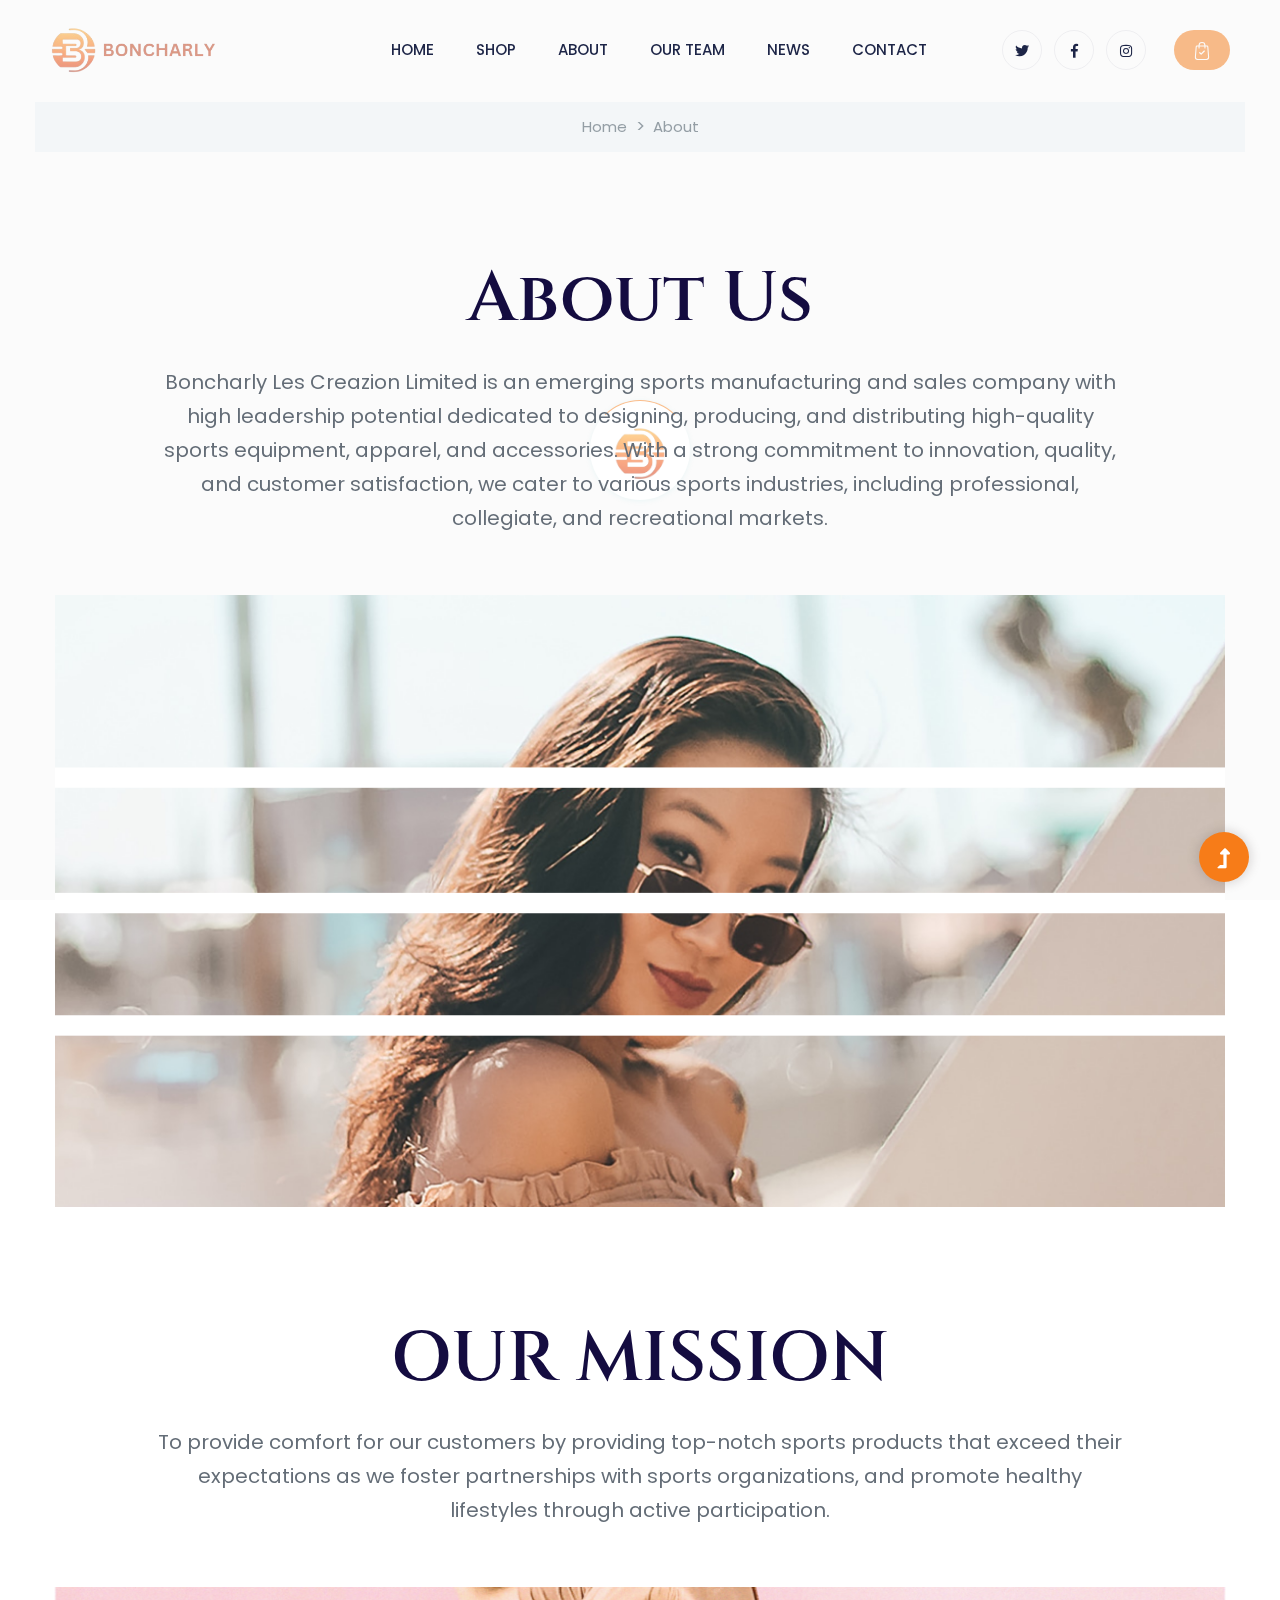
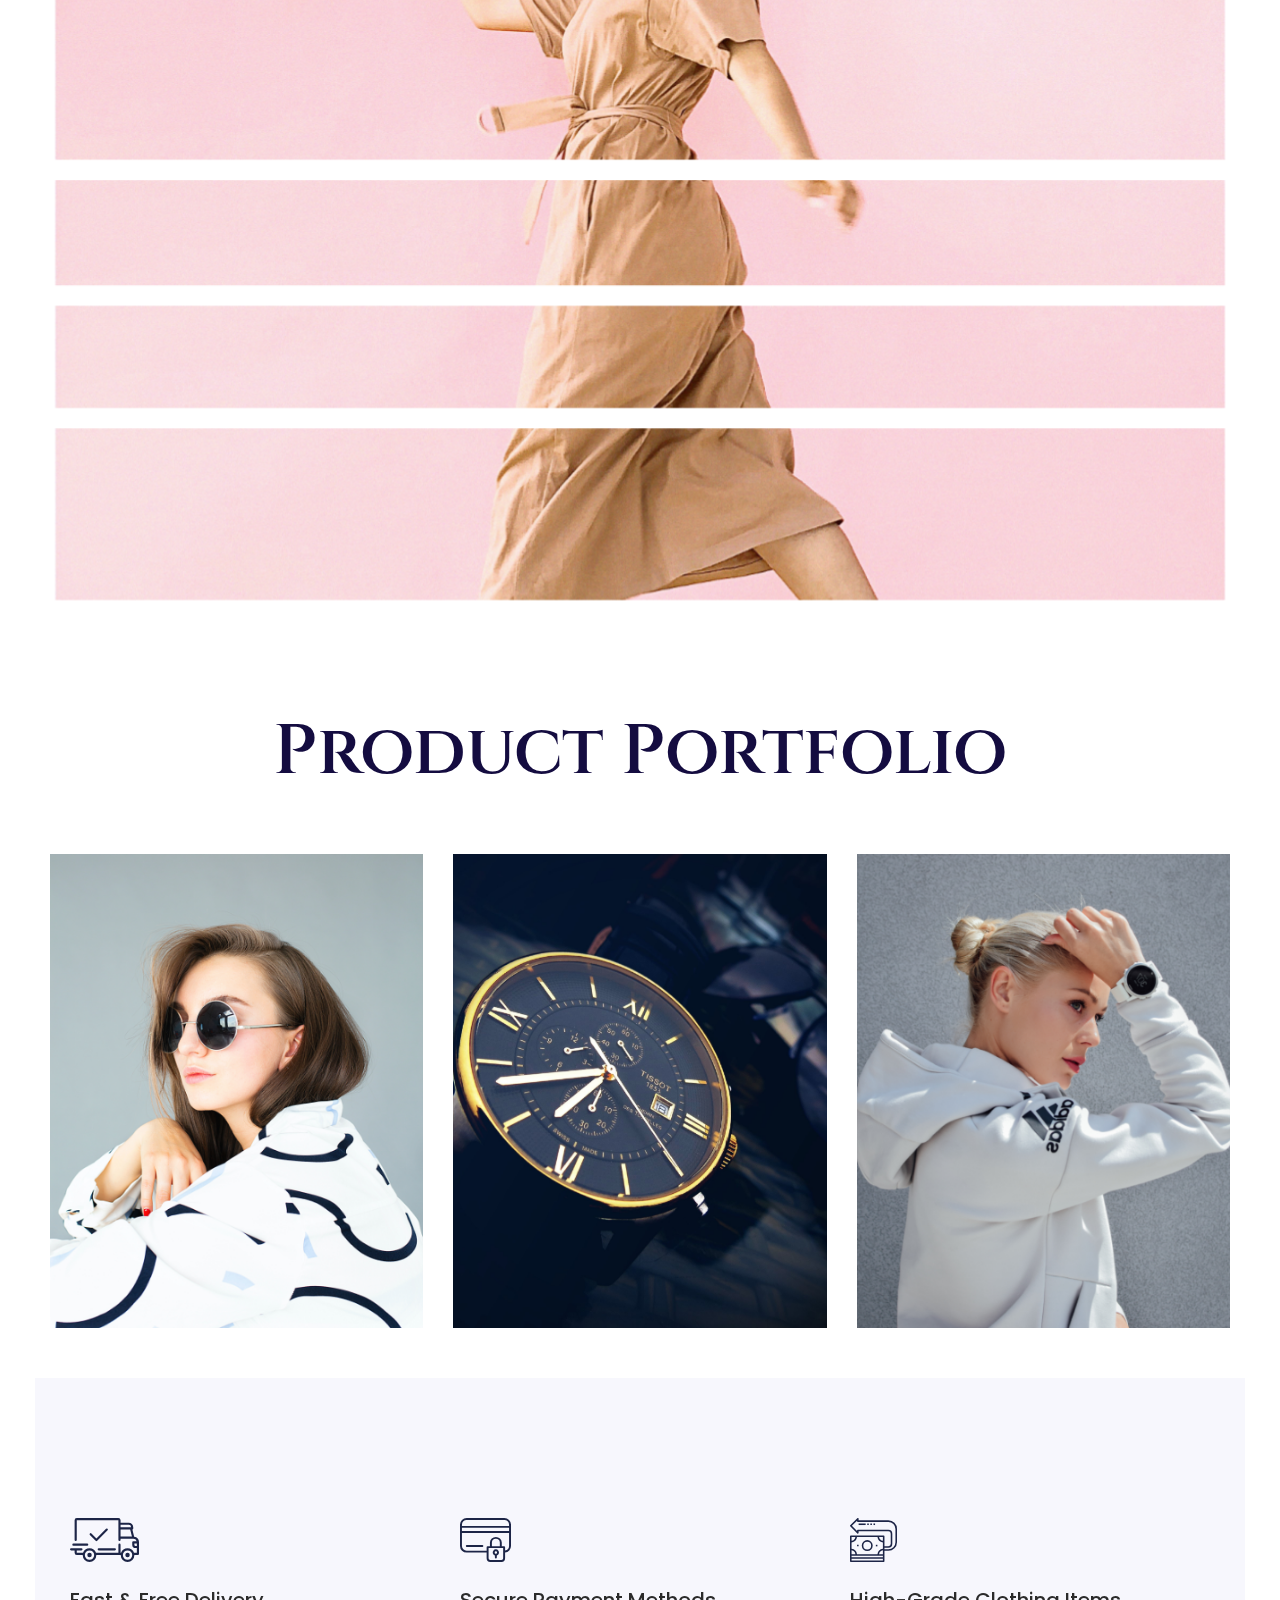
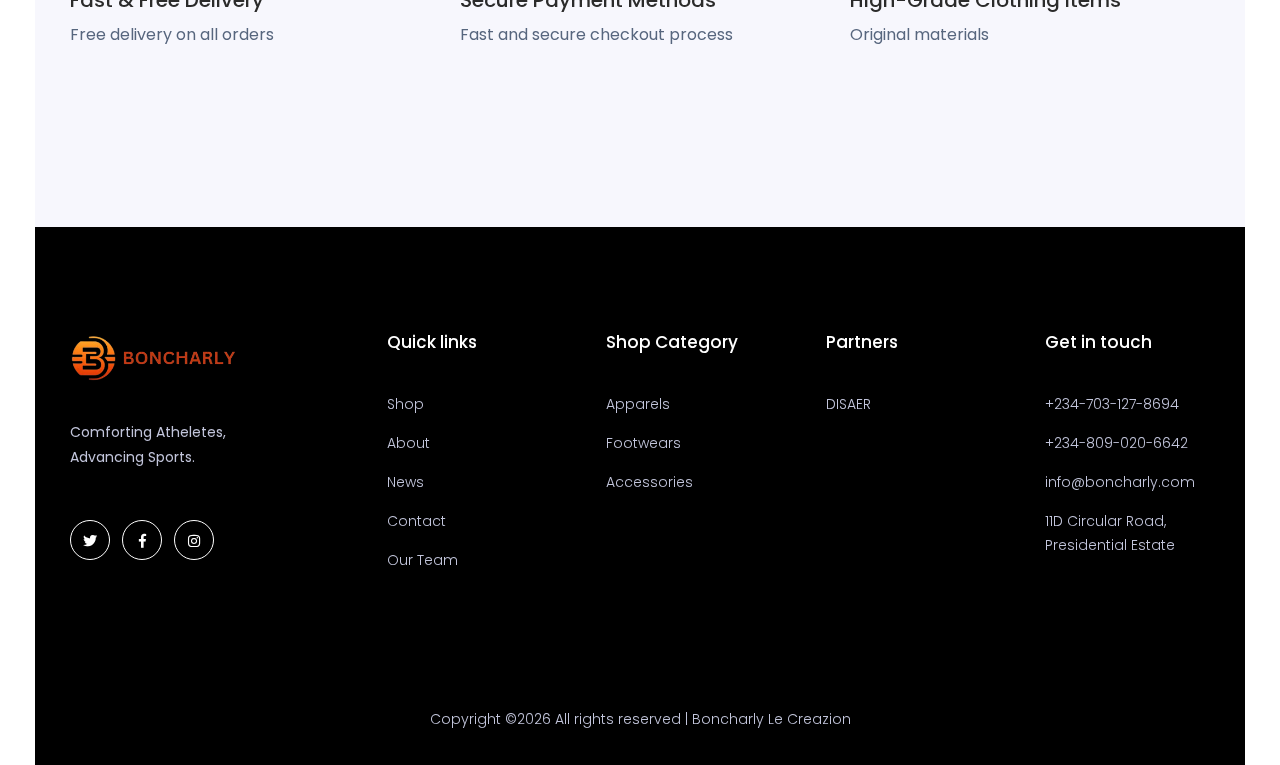
==== commit 16904264: "update 5 commit" ====
--- a/about.html
+++ b/about.html
@@ -25,7 +25,7 @@
     <link rel="stylesheet" href="assets/css/nice-select.css">
     <link rel="stylesheet" href="assets/css/style.css">
 
-   <style>
+  <style>
         .boncharly-logo{
             width: 170px;
             align-self: center;
@@ -41,94 +41,116 @@
             font-weight: bold;
             font-size: 16px;
         }
+        .col-12{
+            width: 100%;
+            display: flex;
+            flex-direction: column;
+            align-items: center;
+        }
+        .posts{
+            margin-top: -14px;
+            font-size: 19px;
+        }
         footer, .footer-area, .footer-bottom-area {
             background: #000;
         }
+
+        .subscribe-top{
+            font-size: 50px;
+            font-weight: bold;
+        }
         /* styles.css */
-
-
-.newsletter {
-  display: flex;
-  justify-content: center;
-  align-items: center;
-  color: #000;
-  font-size: 19px;
-  padding: 60px 30px;
-}
-
-.newsletter-content {
-  max-width: 650px;
-  text-align: center;
-}
-
-.newsletter h2 {
-  font-size: 19px;
-  margin-bottom: 10px;
-}
-
-.newsletter-content h2 {
-  font-size: 19px;
-  margin-bottom: 10px;
-}
-
-.newsletter p {
-  font-size: 1rem;
-  margin-bottom: 20px;
-  color: #000;
-  font-size: 16px;
-}
-
-.newsletter-form {
-  display: flex;
-  gap: 10px;
-  font-size: 17px;
-}
-
-.newsletter-form input[type="email"] {
-  flex: 1;
-  padding: 10px;
-  font-size: 17px;
-  border: 1px solid #9e9d9d;
-  border-radius: 4px;
-  outline: none;
-}
-
-.newsletter-form button {
-  padding: 15px 25px;
-  font-size: 16px;
-  background-color: #ff6a00;
-  color: #fff;
-  border: none;
-  border-radius: 4px;
-  cursor: pointer;
-  transition: background-color 0.3s;
-}
-
-.newsletter-form button:hover {
-  background-color: #e65a00;
-}
-
-/* Responsive Styles */
-@media (max-width: 768px) {
-  .newsletter-form {
-    flex-direction: column;
-  }
-
-  .newsletter-form input[type="email"],
-  .newsletter-form button {
-    width: 100%;
-  }
-}
-
-@media (max-width: 480px) {
-  .newsletter h2 {
-    font-size: 1.5rem;
-  }
-
-  .newsletter p {
-    font-size: 0.9rem;
-  }
-}
+        .team-member{
+            font-size: 21px;
+            font-weight: bold;
+        }
+        .popular-img{
+            margin-bottom: 20px;
+        }
+
+        .newsletter {
+        display: flex;
+        justify-content: center;
+        align-items: center;
+        color: #000;
+        font-size: 19px;
+        padding: 60px 30px;
+        }
+
+        .newsletter-content {
+        max-width: 650px;
+        text-align: center;
+        }
+
+        .newsletter h2 {
+        font-size: 19px;
+        margin-bottom: 10px;
+        }
+
+        .newsletter-content h2 {
+        font-size: 19px;
+        margin-bottom: 10px;
+        }
+
+        .newsletter p {
+        font-size: 1rem;
+        margin-bottom: 20px;
+        color: #000;
+        font-size: 16px;
+        }
+
+        .newsletter-form {
+        display: flex;
+        gap: 10px;
+        font-size: 17px;
+        }
+
+        .newsletter-form input[type="email"] {
+        flex: 1;
+        padding: 10px;
+        font-size: 17px;
+        border: 1px solid #9e9d9d;
+        border-radius: 4px;
+        outline: none;
+        }
+
+        .newsletter-form button {
+        padding: 15px 25px;
+        font-size: 16px;
+        background-color: #ff6a00;
+        color: #fff;
+        border: none;
+        border-radius: 4px;
+        cursor: pointer;
+        transition: background-color 0.3s;
+        }
+
+        .newsletter-form button:hover {
+        background-color: #e65a00;
+        }
+
+        /* Responsive Styles */
+        @media (max-width: 768px) {
+        .newsletter-form {
+            flex-direction: column;
+        }
+
+        .newsletter-form input[type="email"],
+        .newsletter-form button {
+            width: 100%;
+        }
+        }
+
+        @media (max-width: 480px) {
+        .newsletter h2 {
+            font-size: 1.5rem;
+        }
+
+        .newsletter p {
+            font-size: 0.9rem;
+        }
+        }
+
     </style>
     
 </head>
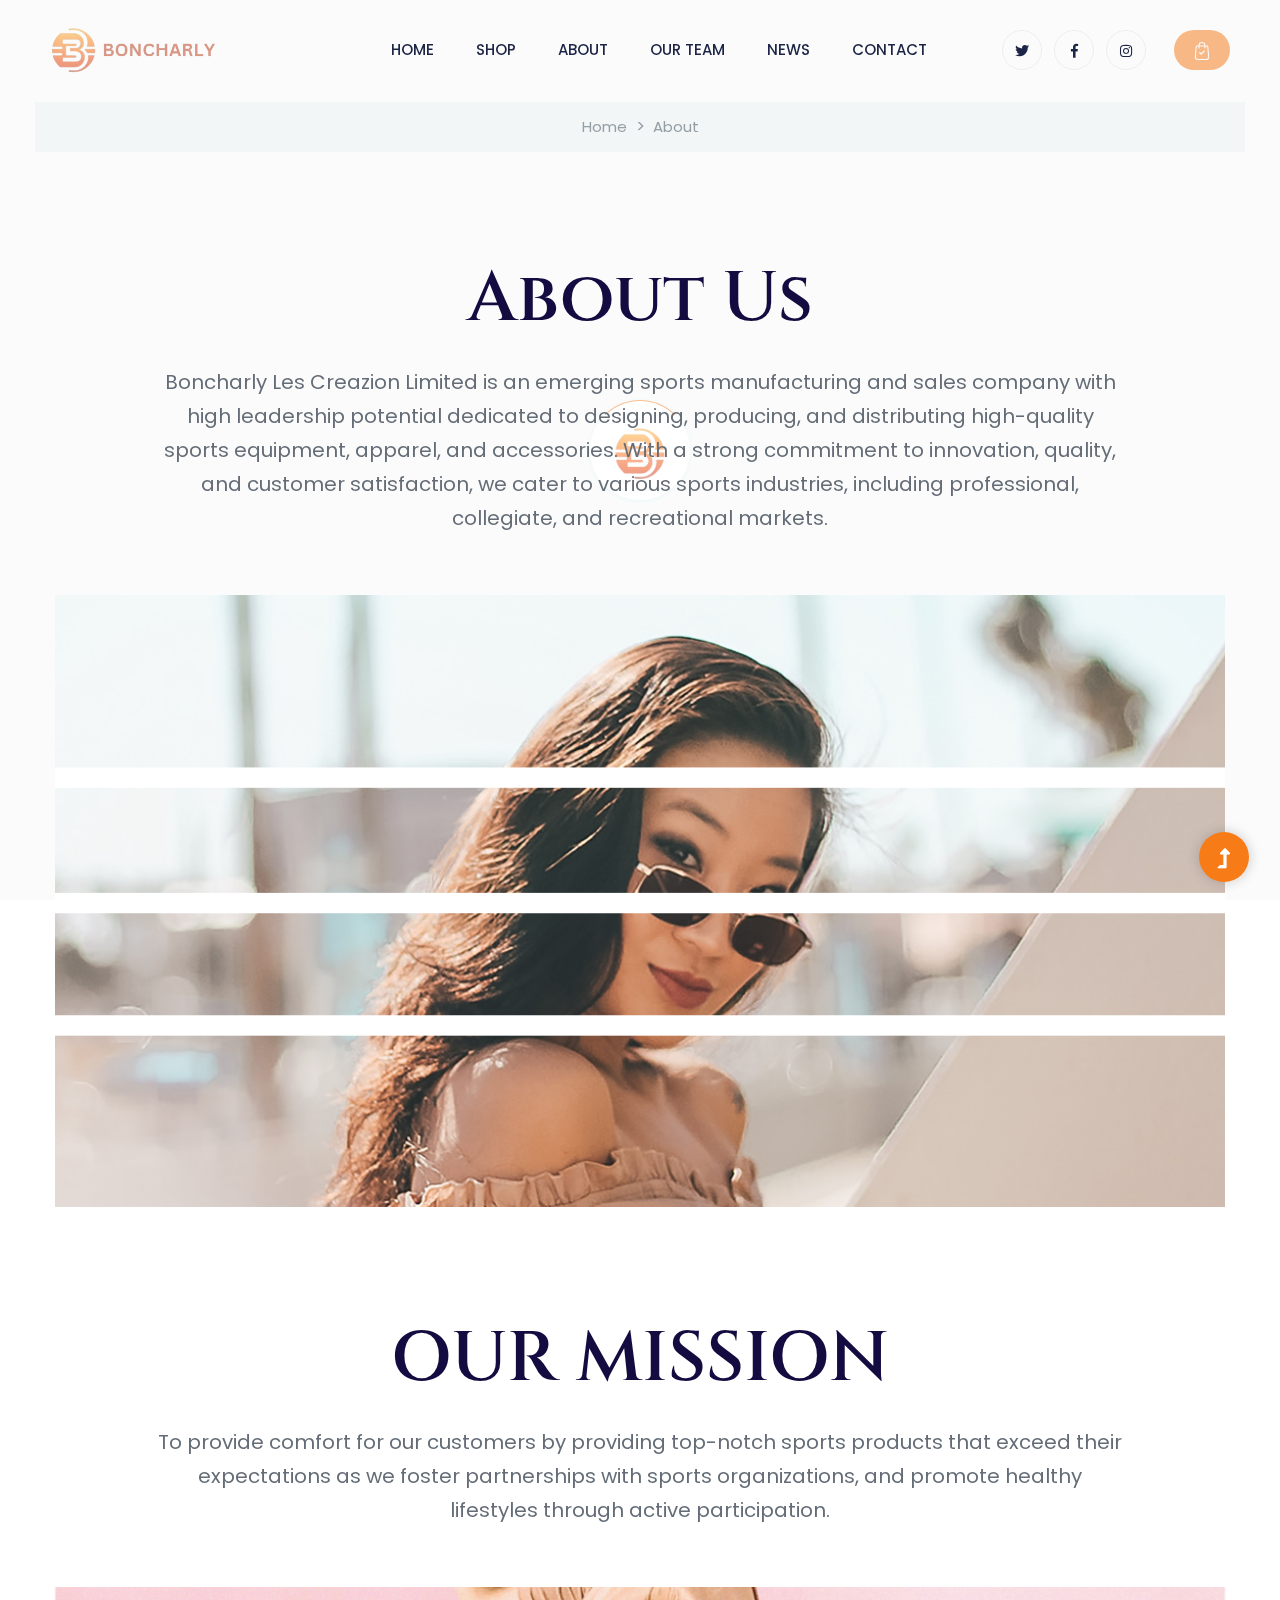
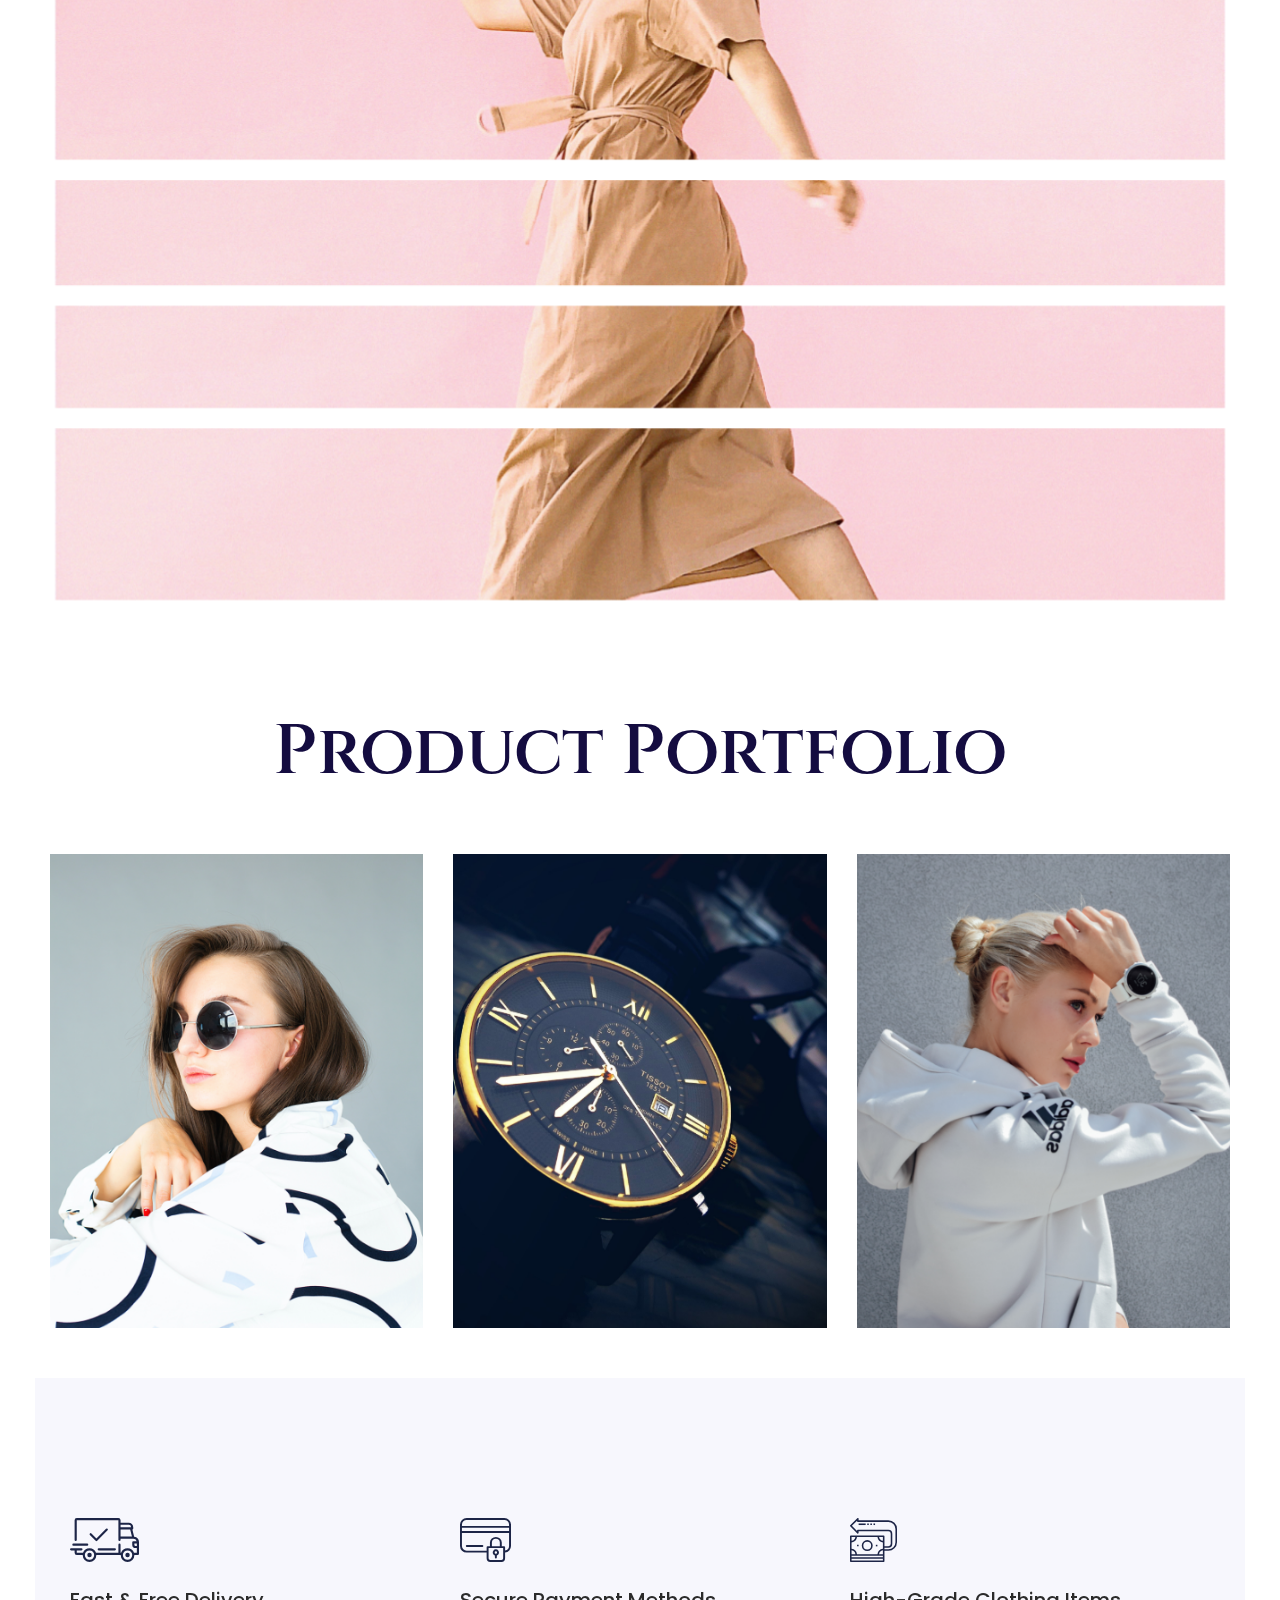
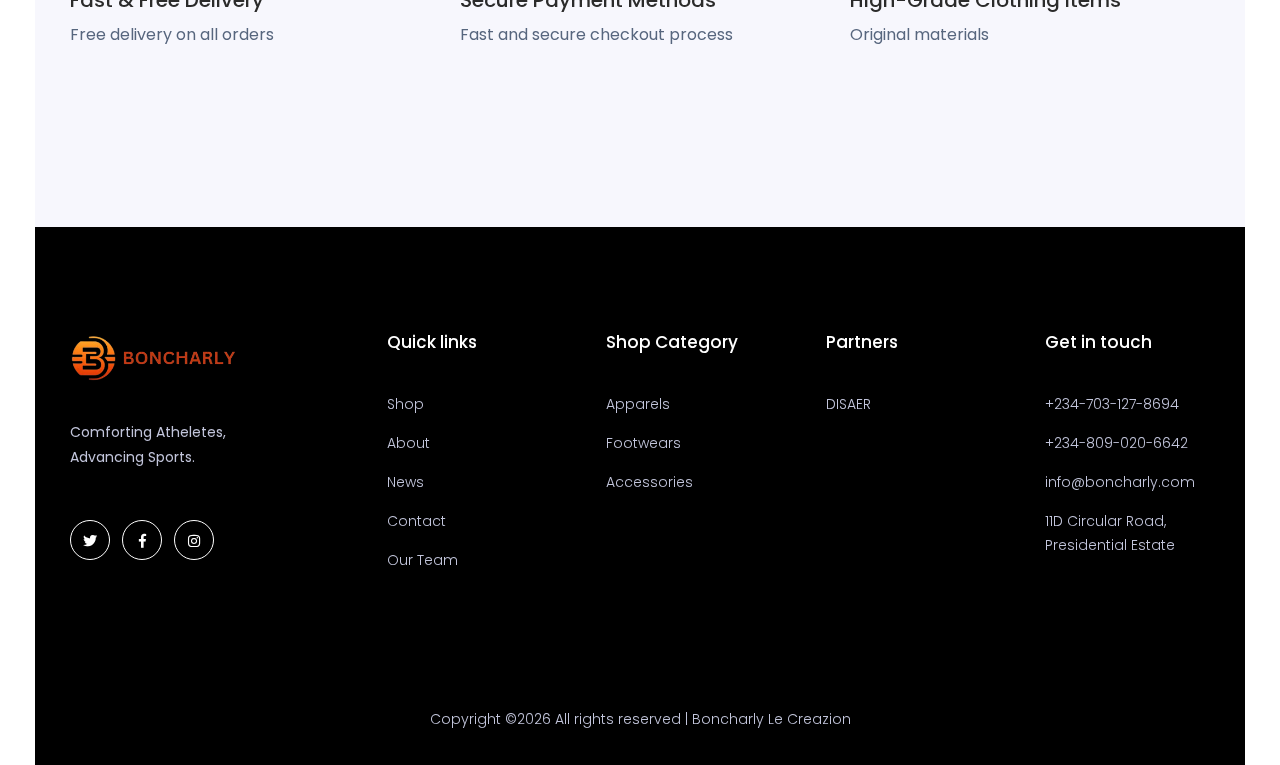
==== commit 5e1862a2: "update 6 commit" ====
--- a/about.html
+++ b/about.html
@@ -184,7 +184,7 @@
                                 <nav>
                                     <ul id="navigation">
                                         <li><a href="index.html">Home</a></li> 
-                                        <li><a href="shop.html">Shop</a></li>
+                                        <li><a href="shop.boncharly.com">Shop</a></li>
                                         <li><a href="about.html">About</a></li>
                                         <li><a href="team.html">Our Team</a></li>
                                         <li><a href="news.html">News</a></li>
@@ -210,7 +210,7 @@
                                     </li> -->
                                     <li>
                                         <div class="card-stor">
- <a href="shop.html">
+ <a href="shop.boncharly.com">
                                                 <img src="assets/img/gallery/card.svg" alt="">
                                             </a>                                            <!-- <span>0</span> -->
                                         </div>
@@ -442,7 +442,7 @@
                 <div class="footer-tittle">
                     <h4>Quick links</h4>
                     <ul>
-                        <li><a href="shop.html">Shop</a></li>
+                        <li><a href="shop.boncharly.com">Shop</a></li>
                         <li><a href="about.html">About</a></li>
                         <li><a href="news.html">News</a></li>
                         <li><a href="contact.html">Contact</a></li>
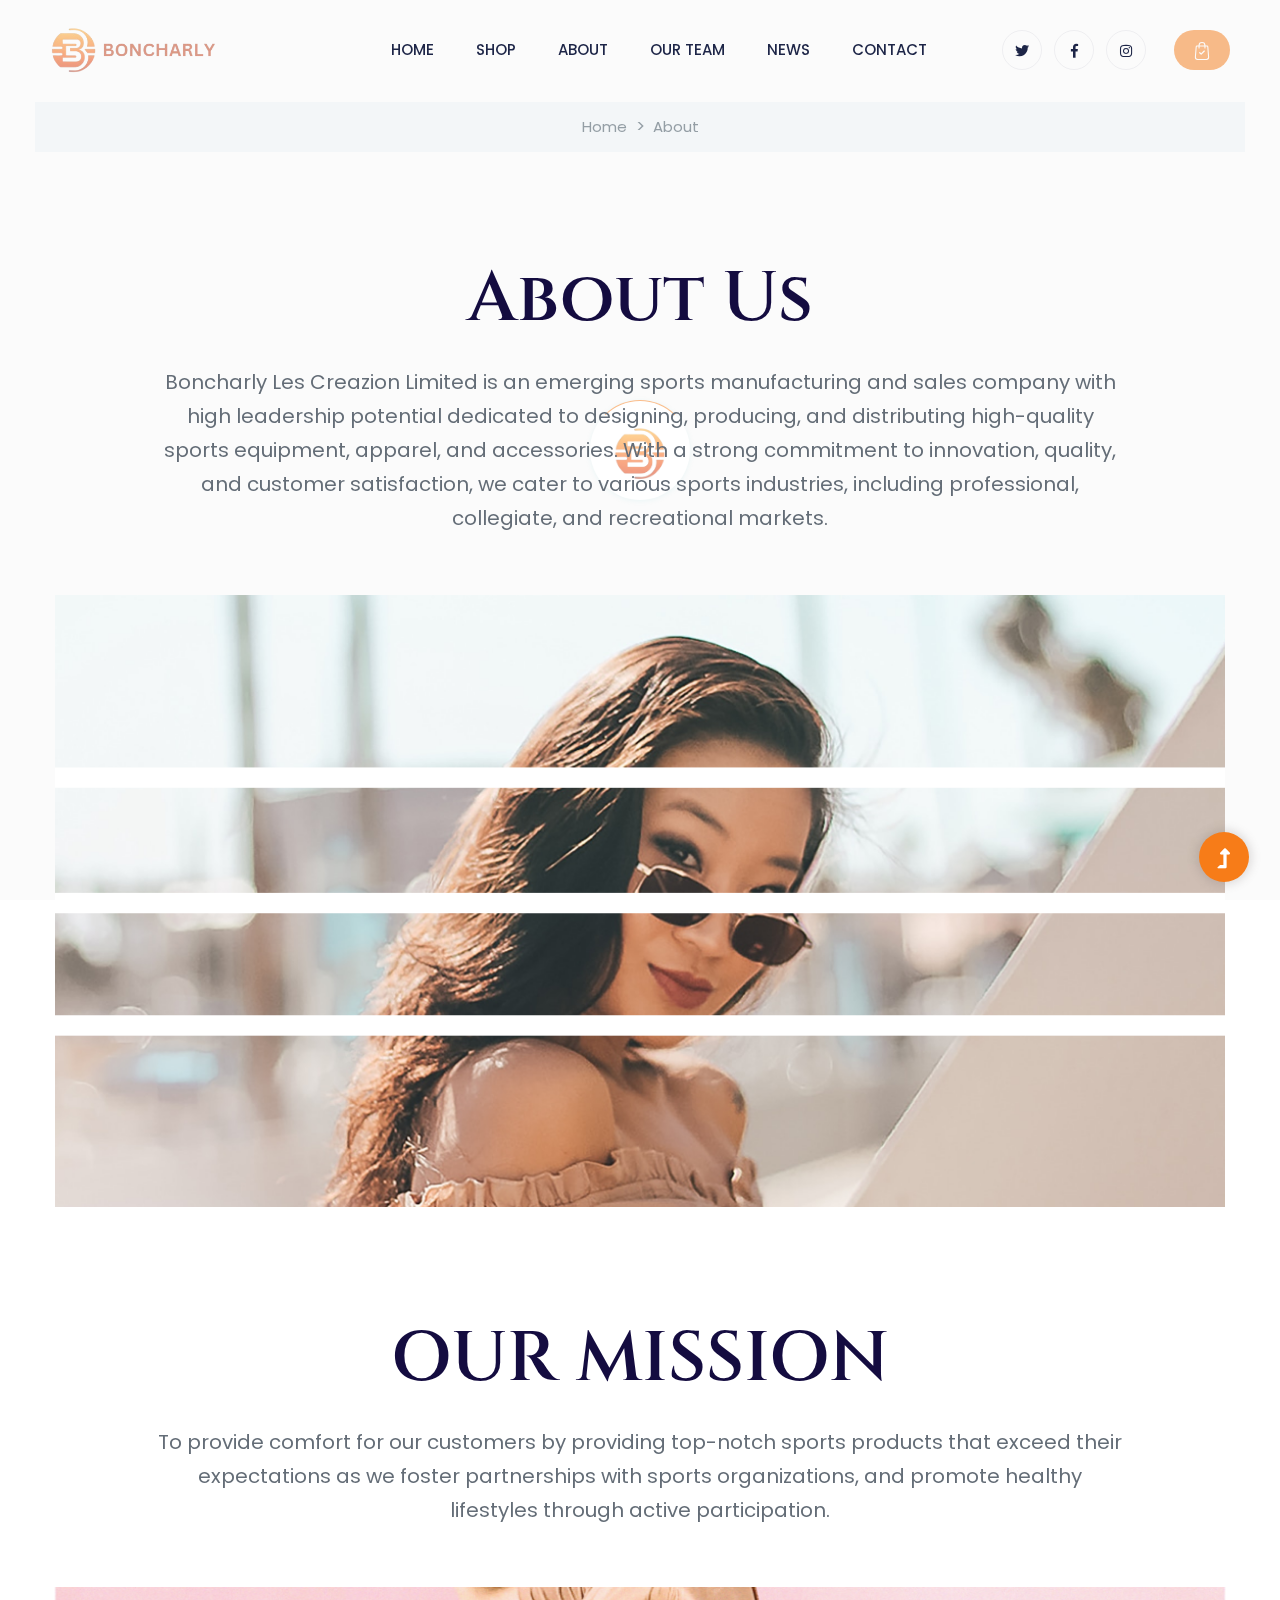
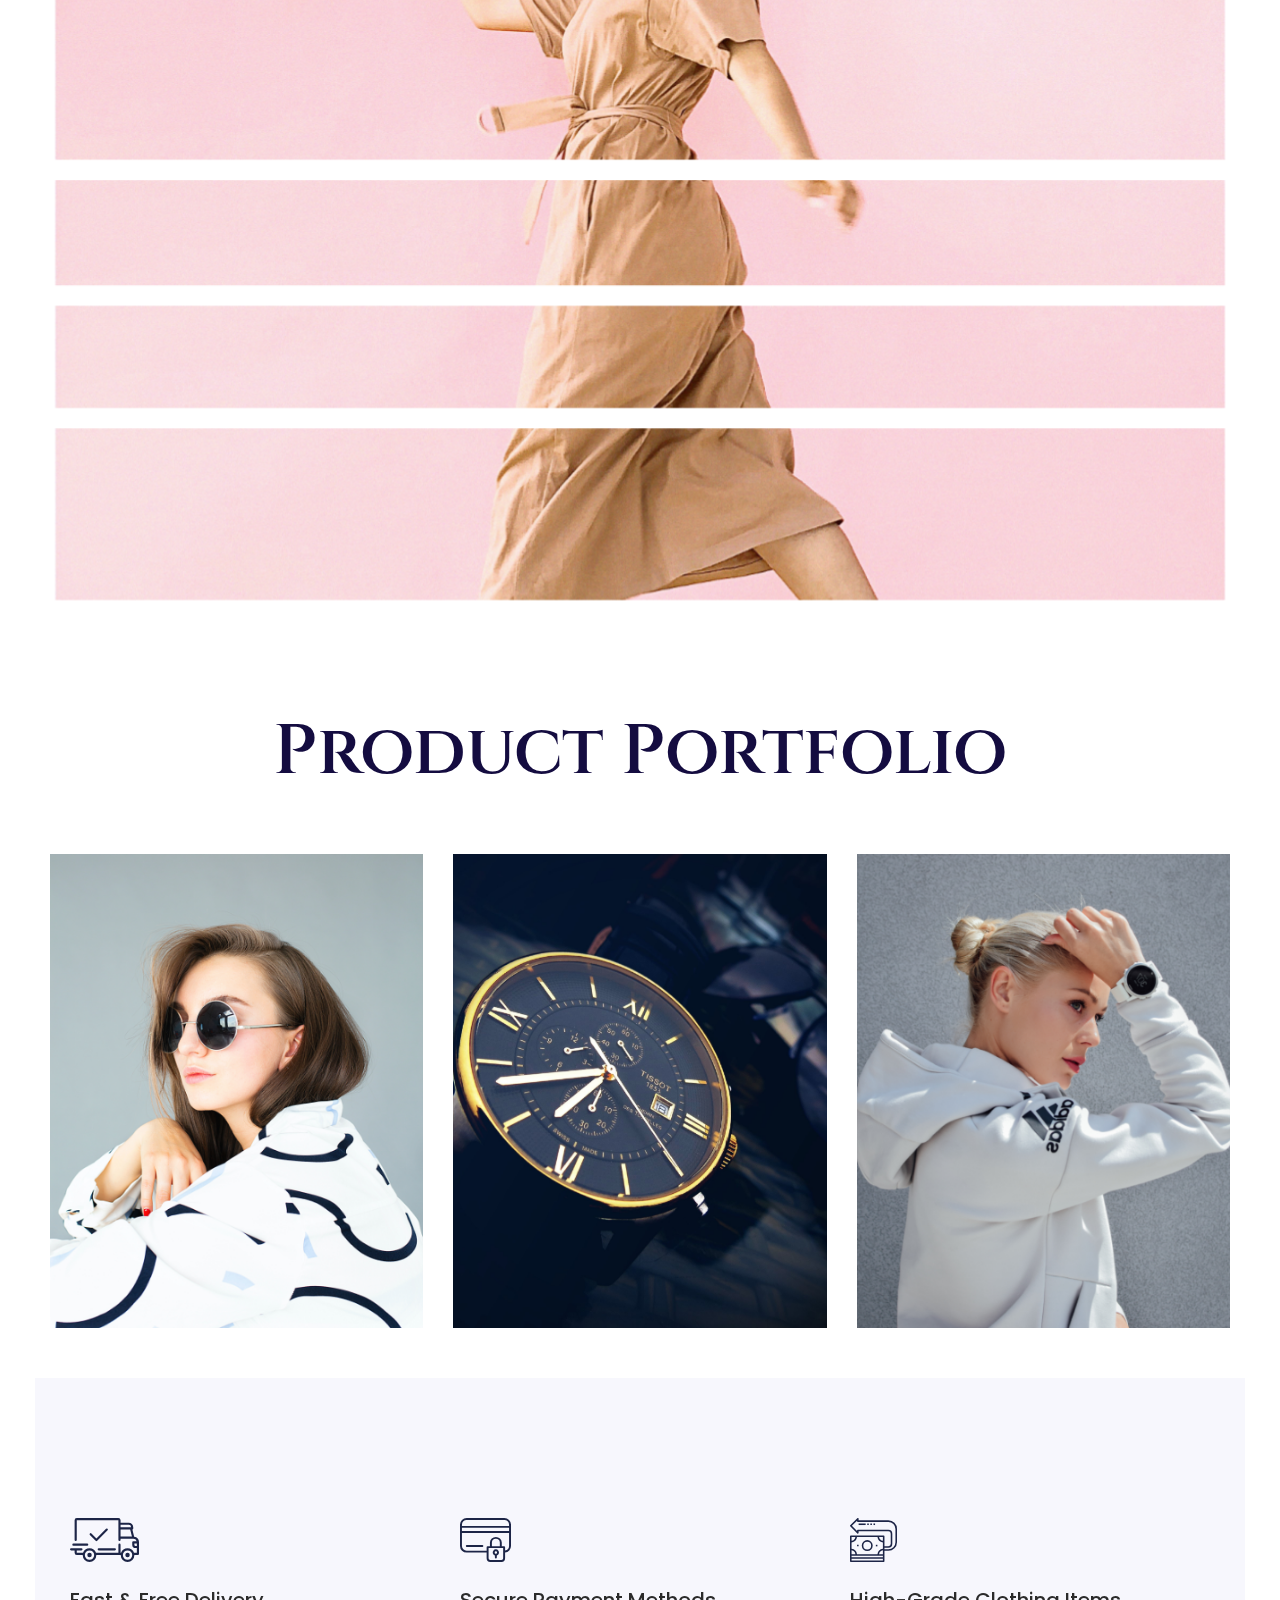
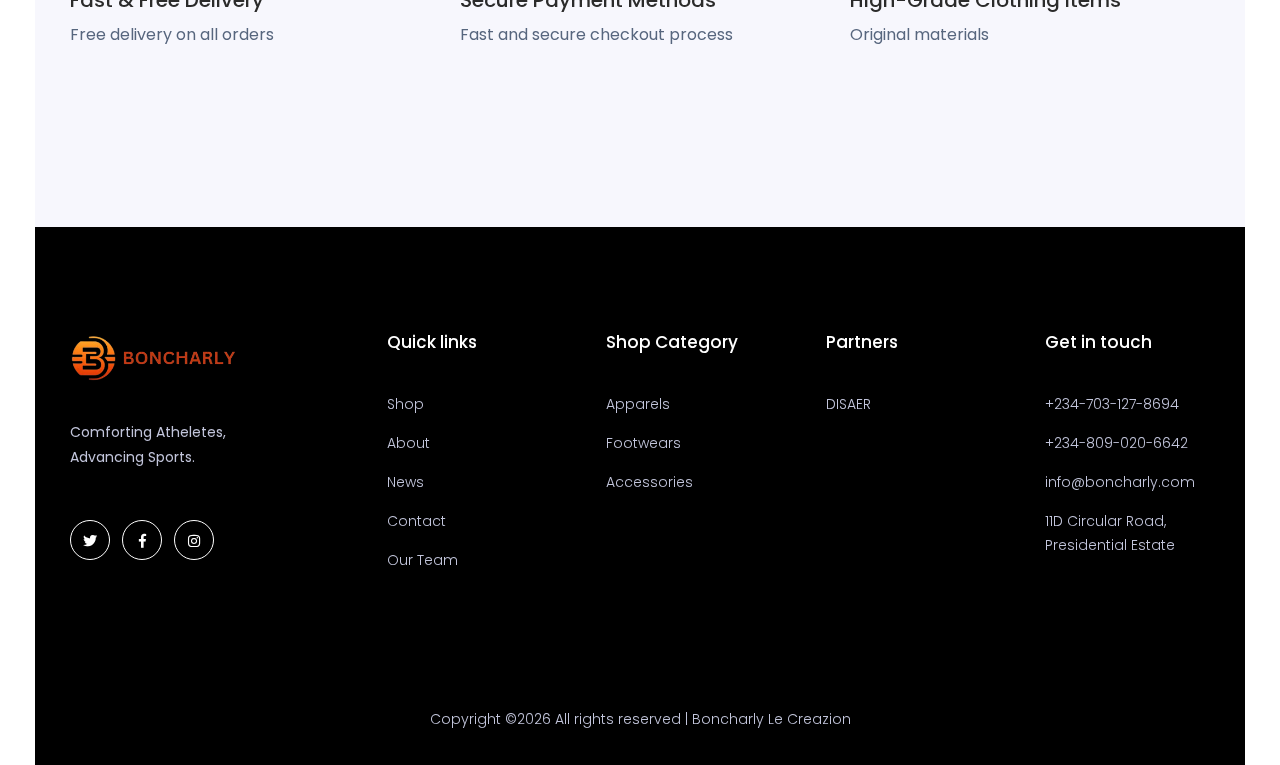
==== commit 7f5126e7: "update 6 commit" ====
--- a/about.html
+++ b/about.html
@@ -184,7 +184,7 @@
                                 <nav>
                                     <ul id="navigation">
                                         <li><a href="index.html">Home</a></li> 
-                                        <li><a href="shop.boncharly.com">Shop</a></li>
+                                        <li><a href="https://shop.boncharly.com">Shop</a></li>
                                         <li><a href="about.html">About</a></li>
                                         <li><a href="team.html">Our Team</a></li>
                                         <li><a href="news.html">News</a></li>
@@ -210,7 +210,7 @@
                                     </li> -->
                                     <li>
                                         <div class="card-stor">
- <a href="shop.boncharly.com">
+ <a href="https://shop.boncharly.com">
                                                 <img src="assets/img/gallery/card.svg" alt="">
                                             </a>                                            <!-- <span>0</span> -->
                                         </div>
@@ -442,7 +442,7 @@
                 <div class="footer-tittle">
                     <h4>Quick links</h4>
                     <ul>
-                        <li><a href="shop.boncharly.com">Shop</a></li>
+                        <li><a href="https://shop.boncharly.com">Shop</a></li>
                         <li><a href="about.html">About</a></li>
                         <li><a href="news.html">News</a></li>
                         <li><a href="contact.html">Contact</a></li>
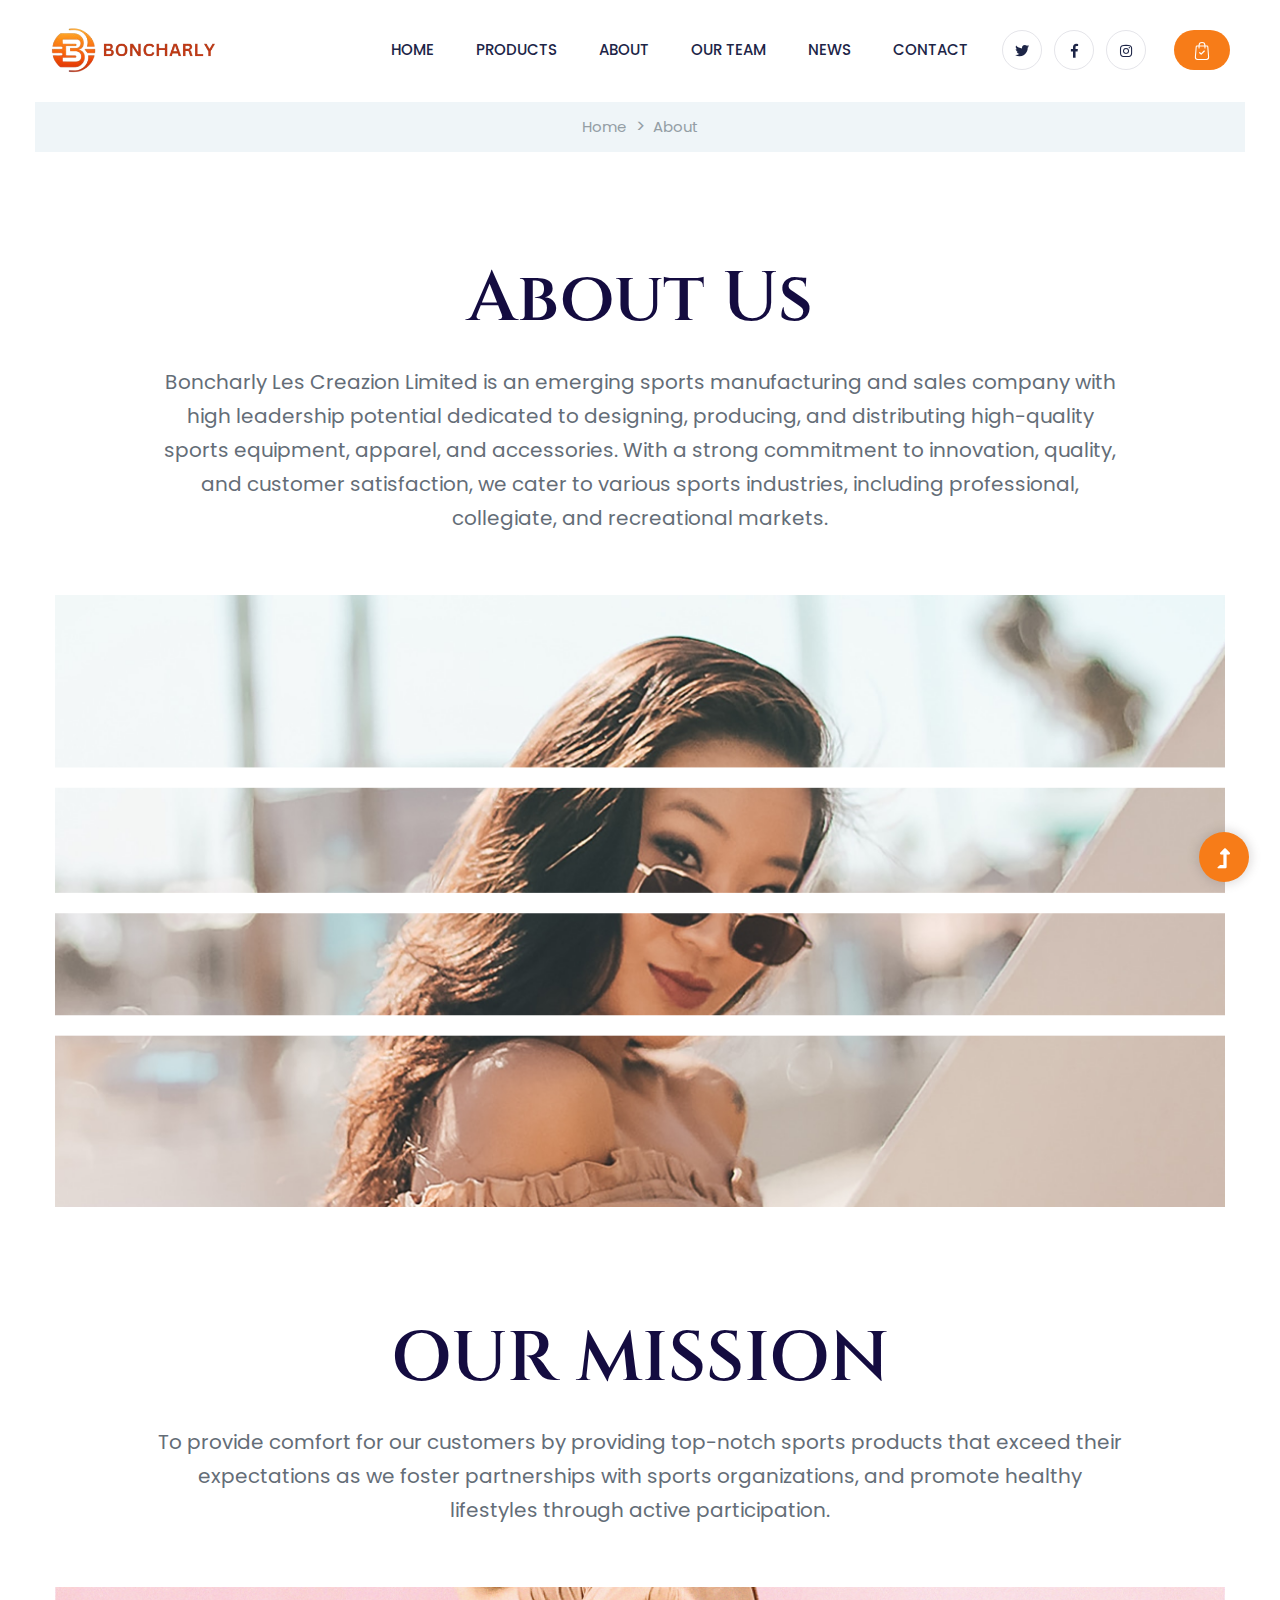
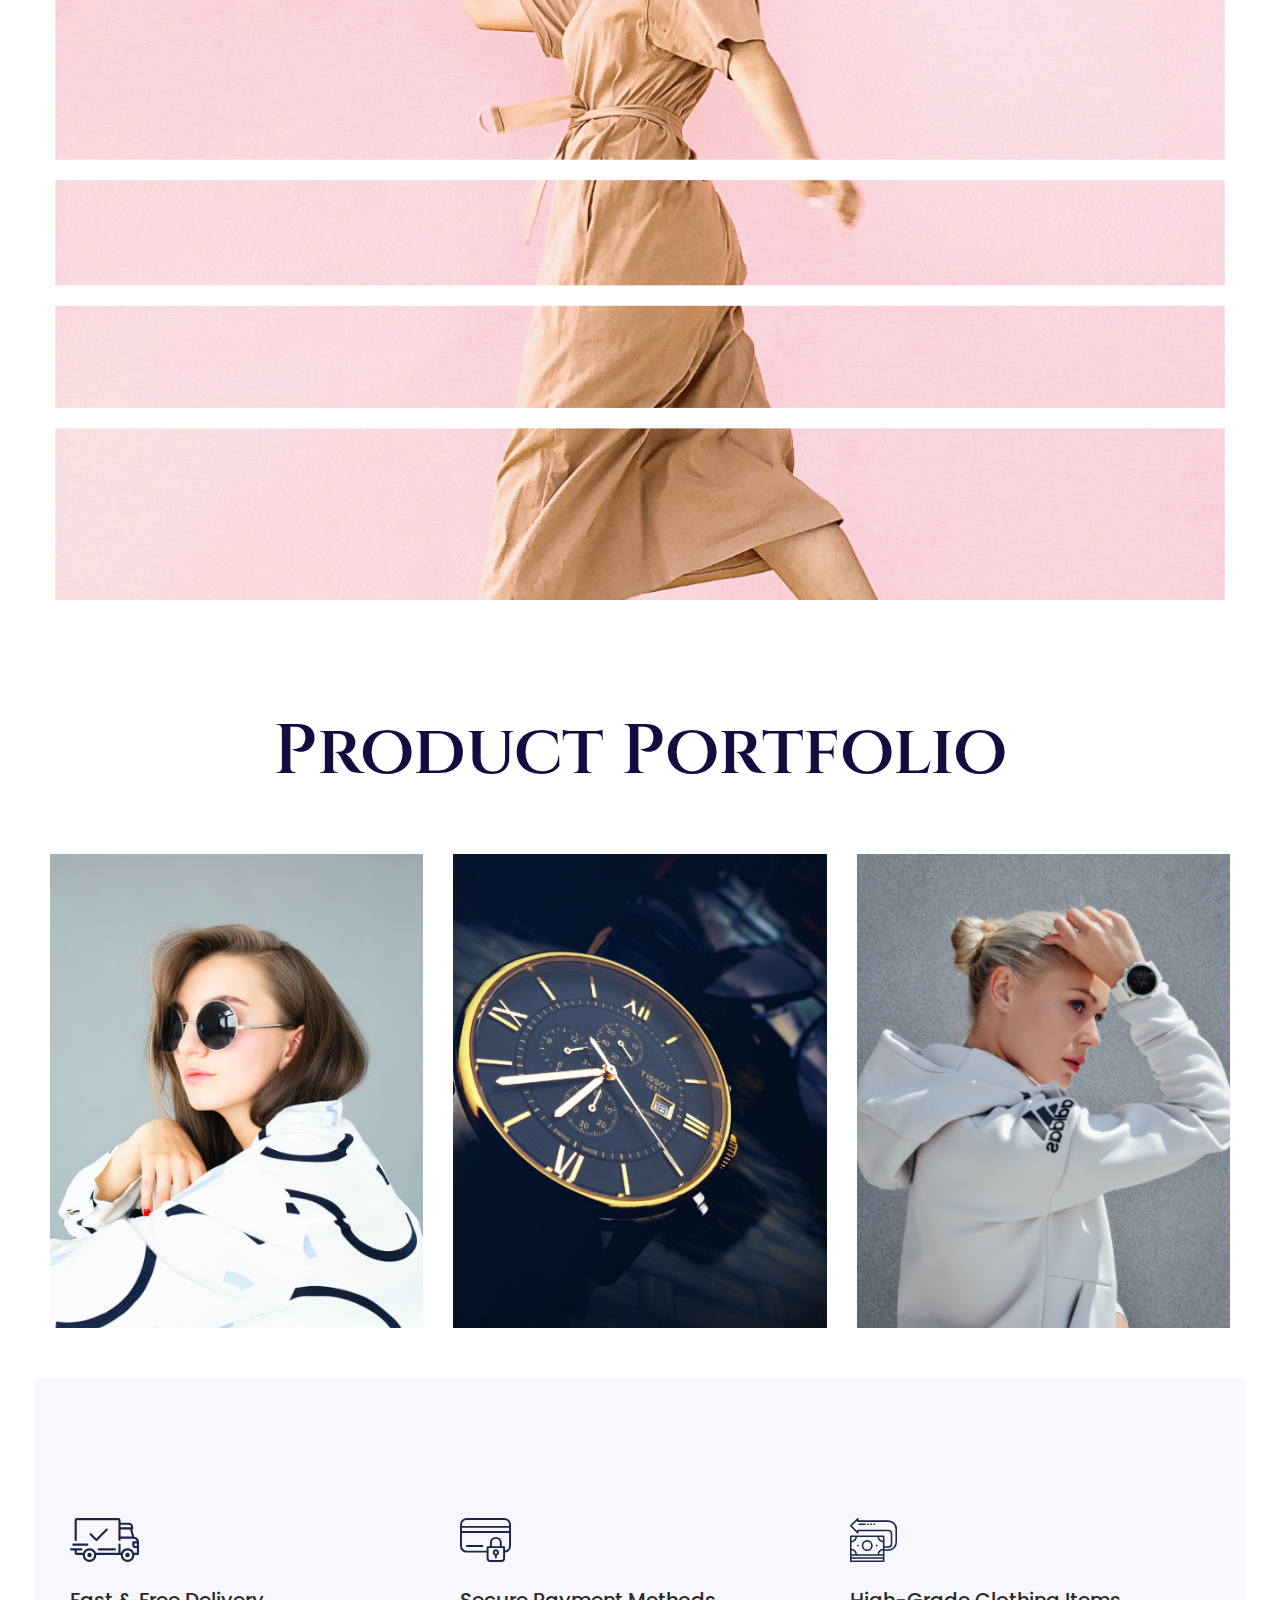
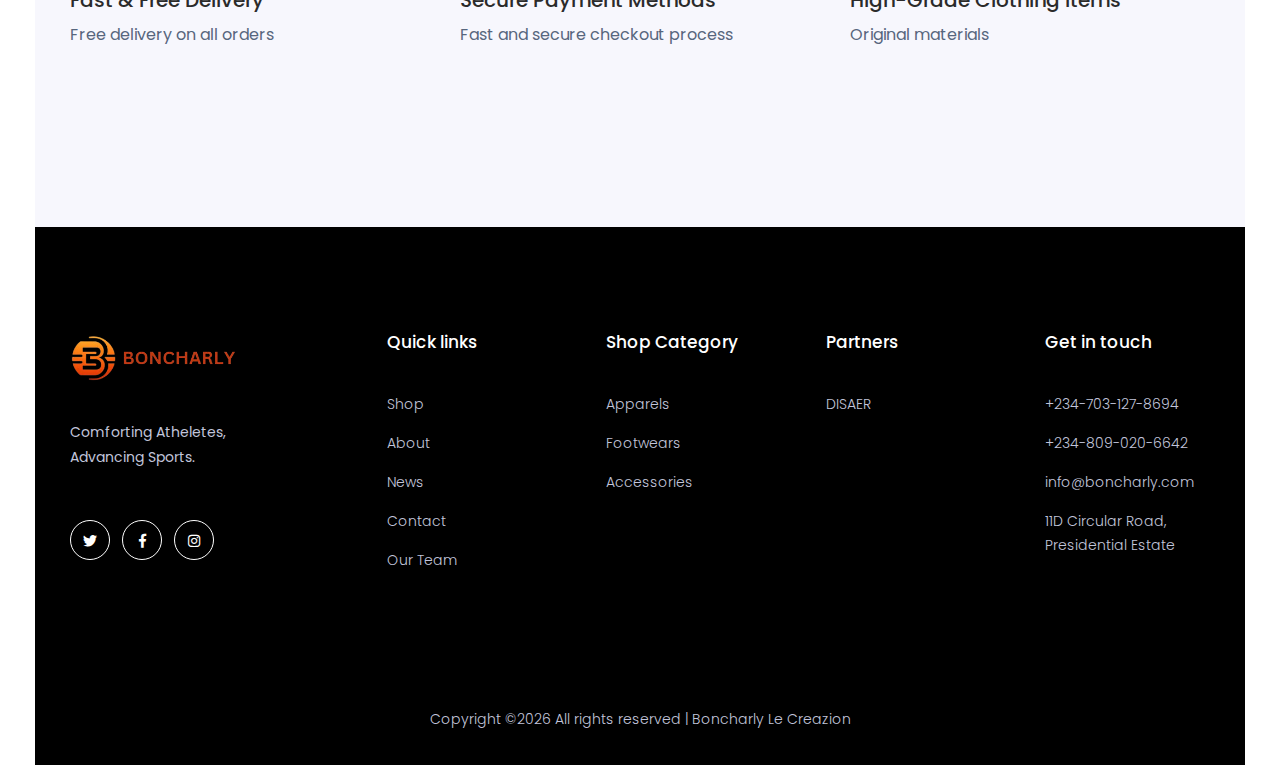
==== commit ca53889c: "update 7 commit" ====
--- a/about.html
+++ b/about.html
@@ -155,8 +155,7 @@
     
 </head>
 <body class="full-wrapper">
-    <!-- ? Preloader Start -->
-      <div id="preloader-active">
+      <!-- <div id="preloader-active">
         <div class="preloader d-flex align-items-center justify-content-center">
             <div class="preloader-inner position-relative">
                 <div class="preloader-circle"></div>
@@ -165,8 +164,7 @@
                 </div>
             </div>
         </div>
-    </div>
-    <!-- Preloader Start-->
+    </div> -->
     
     <header>
         <!-- Header Start -->
@@ -184,7 +182,7 @@
                                 <nav>
                                     <ul id="navigation">
                                         <li><a href="index.html">Home</a></li> 
-                                        <li><a href="https://shop.boncharly.com">Shop</a></li>
+                                        <li><a href="products.html">Products</a></li>
                                         <li><a href="about.html">About</a></li>
                                         <li><a href="team.html">Our Team</a></li>
                                         <li><a href="news.html">News</a></li>
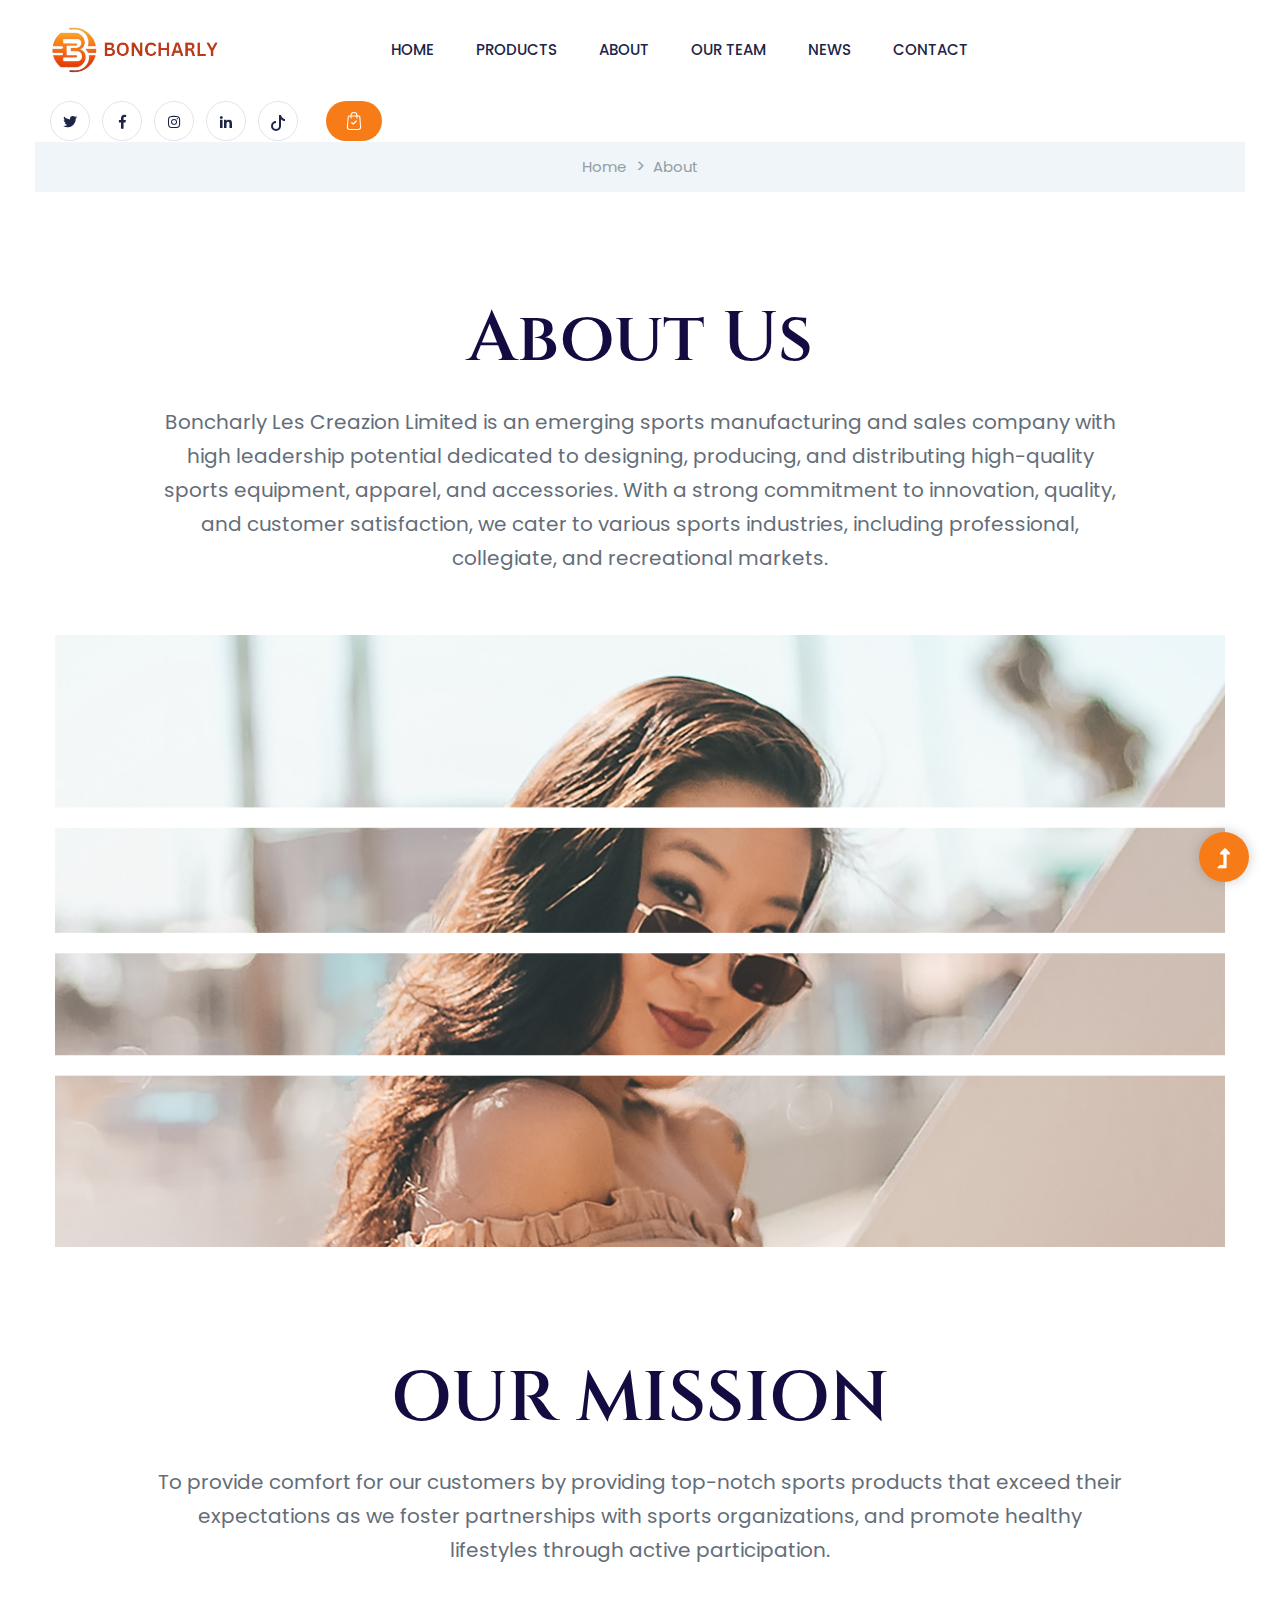
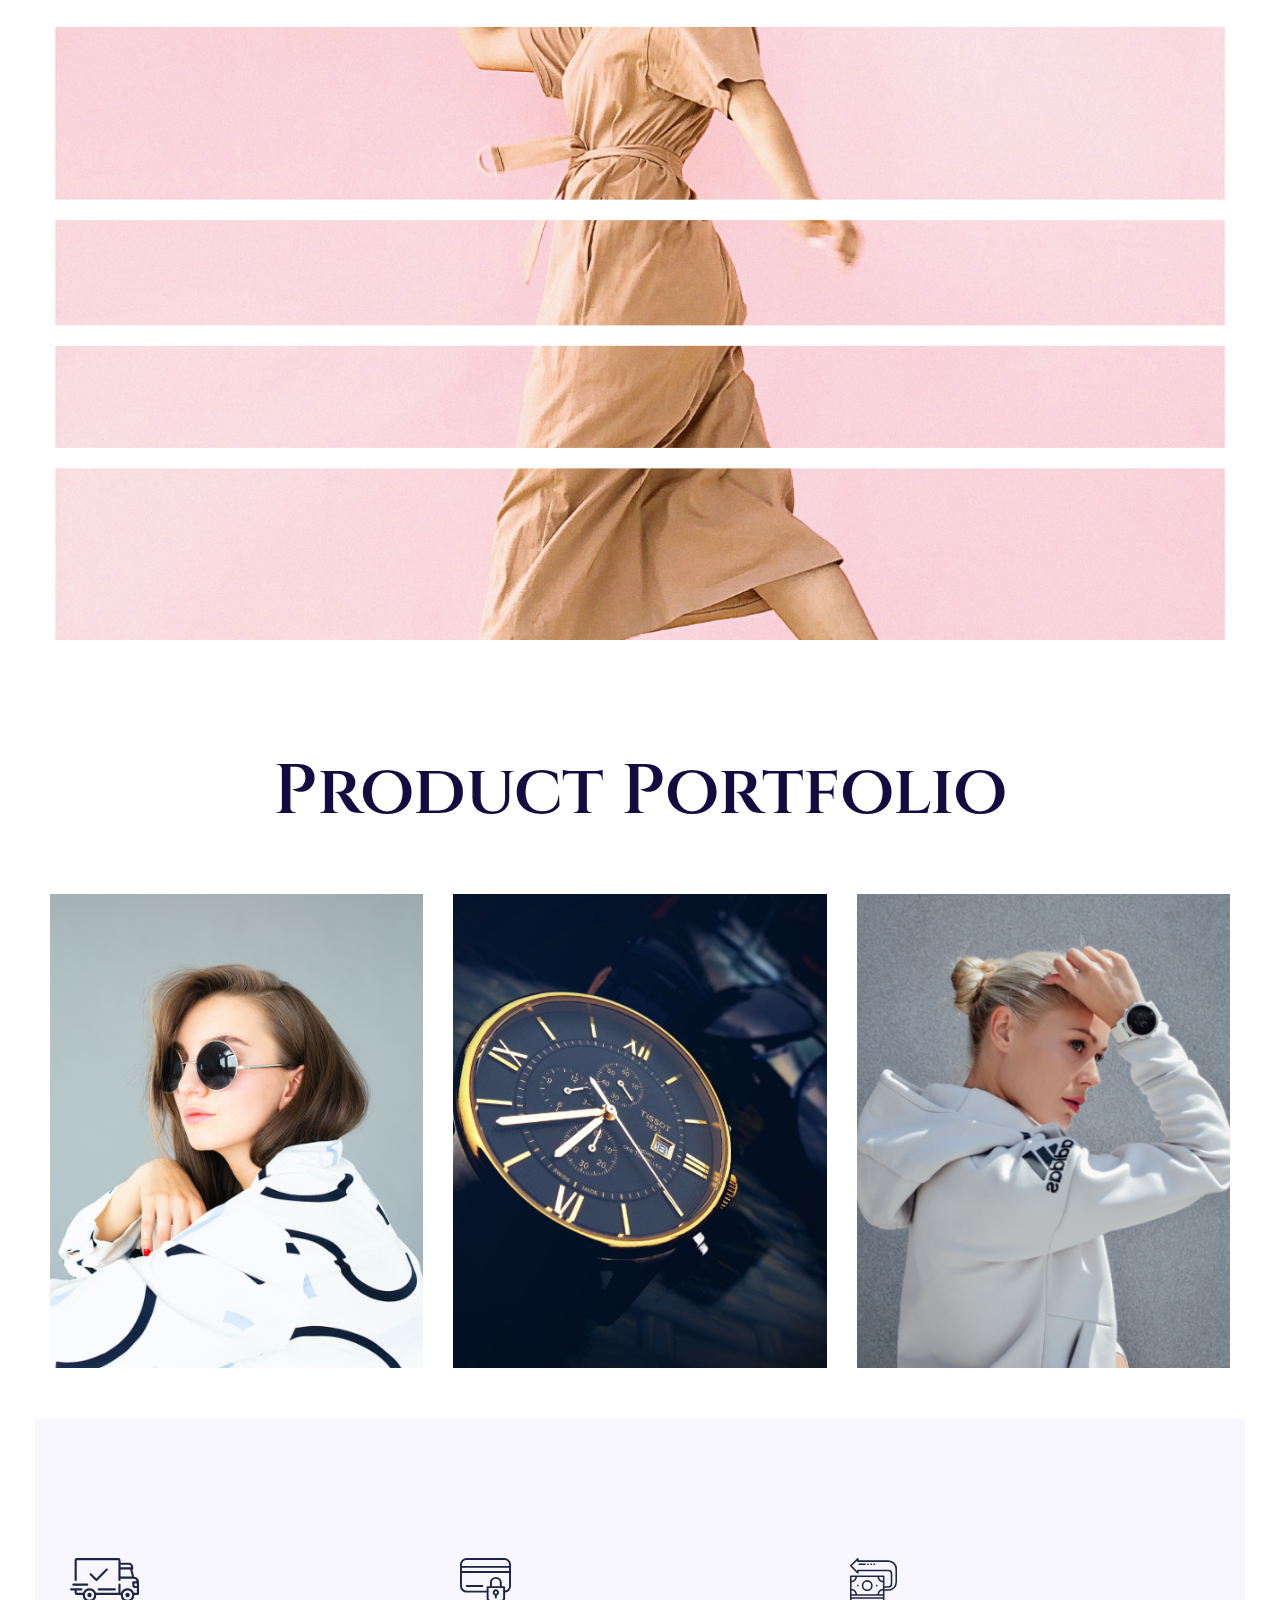
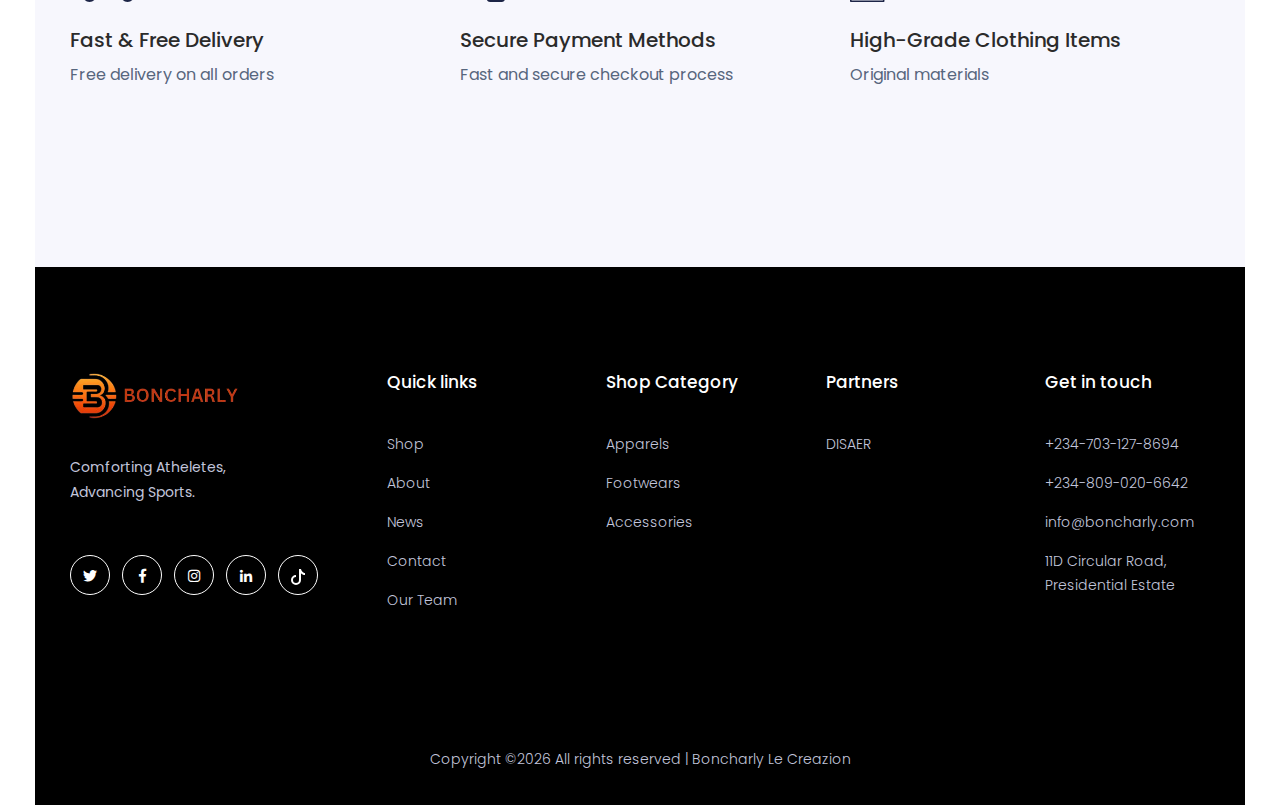
==== commit c679d1bd: "update 11 commit" ====
--- a/about.html
+++ b/about.html
@@ -194,9 +194,13 @@
                         <div class="header-right1 d-flex align-items-center">
                             <!-- Social -->
                             <div class="header-social d-none d-md-block">
-                                <a href="#"><i class="fab fa-twitter"></i></a>
-                                <a href="#"><i class="fab fa-facebook-f"></i></a>
-                                <a href="#"><i class="fab fa-instagram"></i></a>
+                                <a href="https://x.com/BONCHARLY_?s=09" target="_blank"><i class="fab fa-twitter"></i></a>
+                        <a href="https://www.facebook.com/profile.php?id=61568133012053&mibextid=ZbWKwL" target="_blank"><i class="fab fa-facebook-f"></i></a>
+                        <a href="https://www.instagram.com/boncharly_/profilecard/?igsh=Z2tpcXVkbzAxeHI1" target="_blank"><i class="fab fa-instagram"></i></a>
+                        <a href="www.linkedin.com/in/boncharly-les-creazion-1b976a337" target="_blank"><i class="fab fa-linkedin-in"></i></a>
+                        <a href="https://www.tiktok.com/@boncharly.les.cre?_t=8rDiTqdMafw&_r=1 " target="_blank"><svg xmlns="http://www.w3.org/2000/svg" width="16" height="16" fill="currentColor" class="bi bi-tiktok" viewBox="0 0 16 16">
+                            <path d="M9 0h1.98c.144.715.54 1.617 1.235 2.512C12.895 3.389 13.797 4 15 4v2c-1.753 0-3.07-.814-4-1.829V11a5 5 0 1 1-5-5v2a3 3 0 1 0 3 3z"/>
+                          </svg></a>
                             </div>
                             <!-- Search Box -->
                             <div class="search d-none d-md-block">
@@ -428,9 +432,13 @@
                        </div>
                        <!-- social -->
                        <div class="footer-social">
-                        <a href="#"><i class="fab fa-twitter"></i></a>
-                        <a href="#"><i class="fab fa-facebook-f"></i></a>
-                        <a href="#"><i class="fab fa-instagram"></i></a>
+                         <a href="https://x.com/BONCHARLY_?s=09" target="_blank"><i class="fab fa-twitter"></i></a>
+                        <a href="https://www.facebook.com/profile.php?id=61568133012053&mibextid=ZbWKwL" target="_blank"><i class="fab fa-facebook-f"></i></a>
+                        <a href="https://www.instagram.com/boncharly_/profilecard/?igsh=Z2tpcXVkbzAxeHI1" target="_blank"><i class="fab fa-instagram"></i></a>
+                        <a href="www.linkedin.com/in/boncharly-les-creazion-1b976a337" target="_blank"><i class="fab fa-linkedin-in"></i></a>
+                        <a href="https://www.tiktok.com/@boncharly.les.cre?_t=8rDiTqdMafw&_r=1 " target="_blank"><svg xmlns="http://www.w3.org/2000/svg" width="16" height="16" fill="currentColor" class="bi bi-tiktok" viewBox="0 0 16 16">
+                            <path d="M9 0h1.98c.144.715.54 1.617 1.235 2.512C12.895 3.389 13.797 4 15 4v2c-1.753 0-3.07-.814-4-1.829V11a5 5 0 1 1-5-5v2a3 3 0 1 0 3 3z"/>
+                          </svg></a>
                     </div>
                 </div>
             </div>
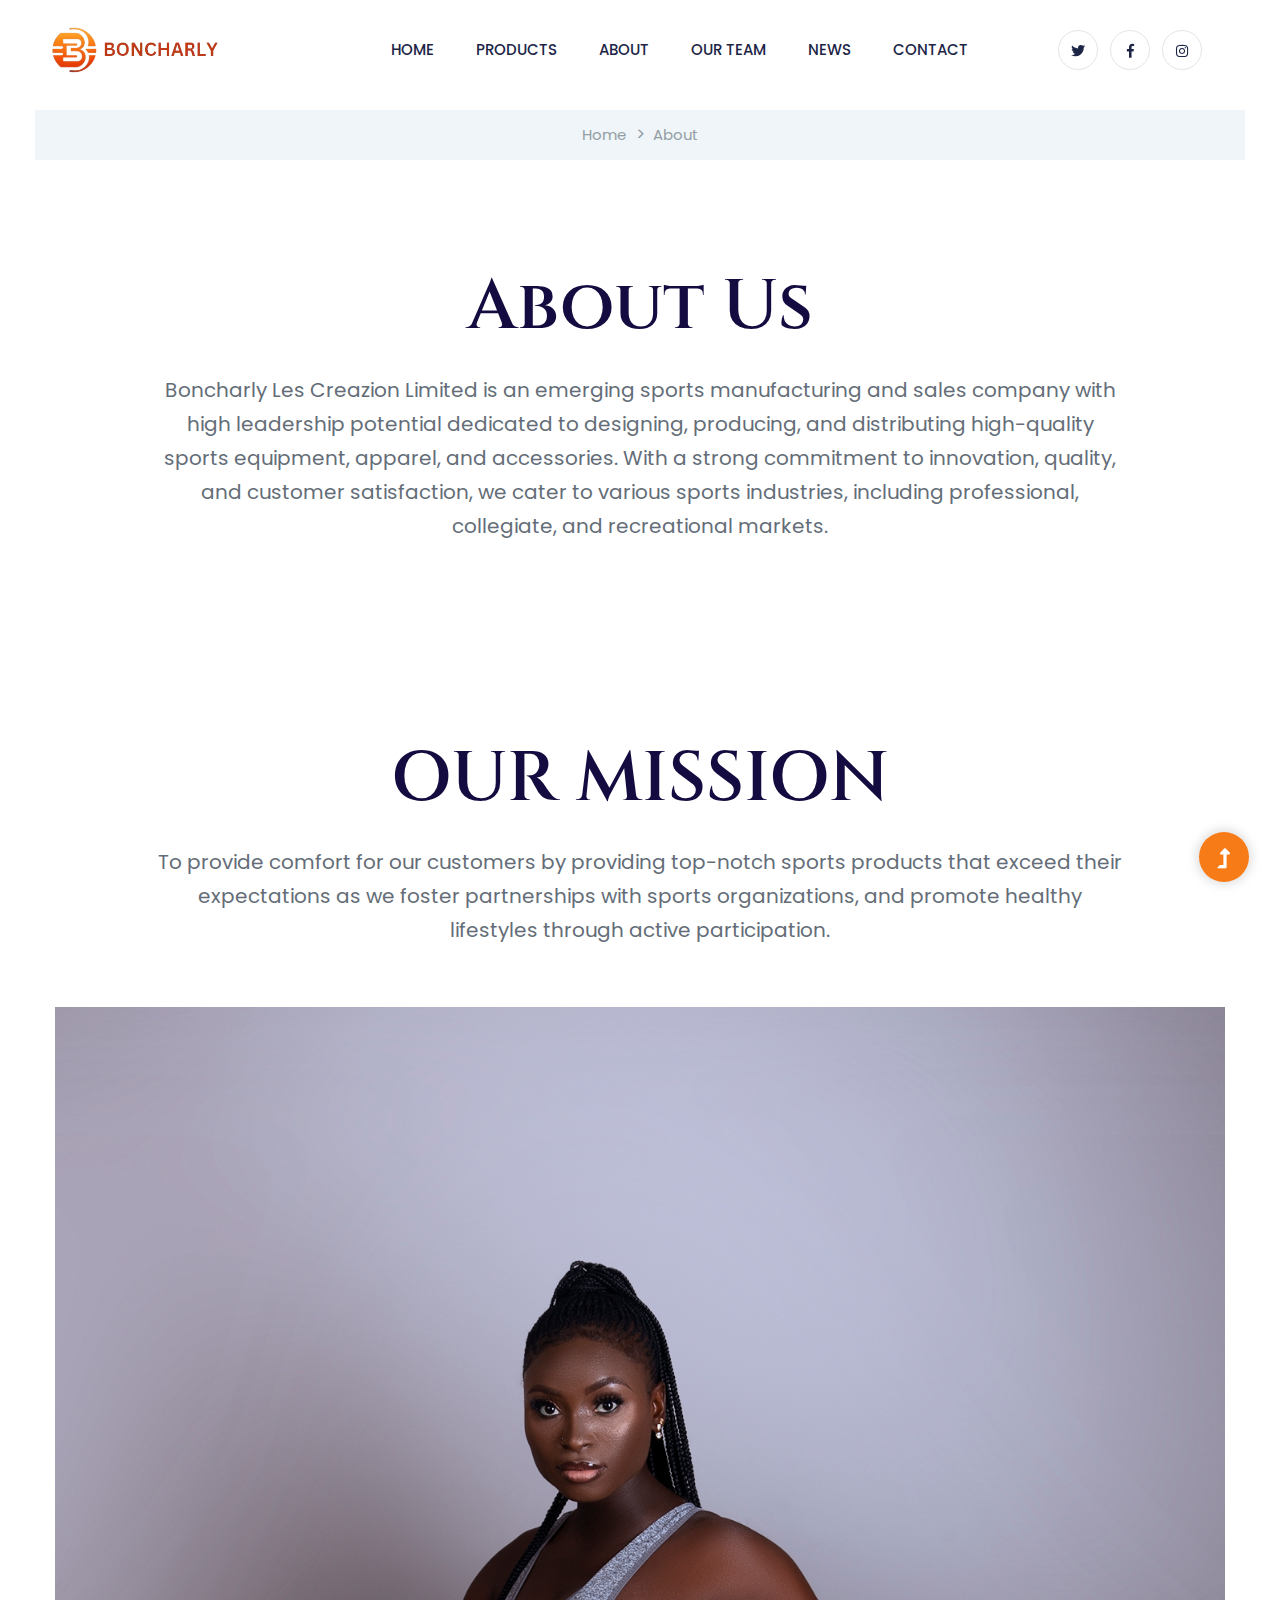
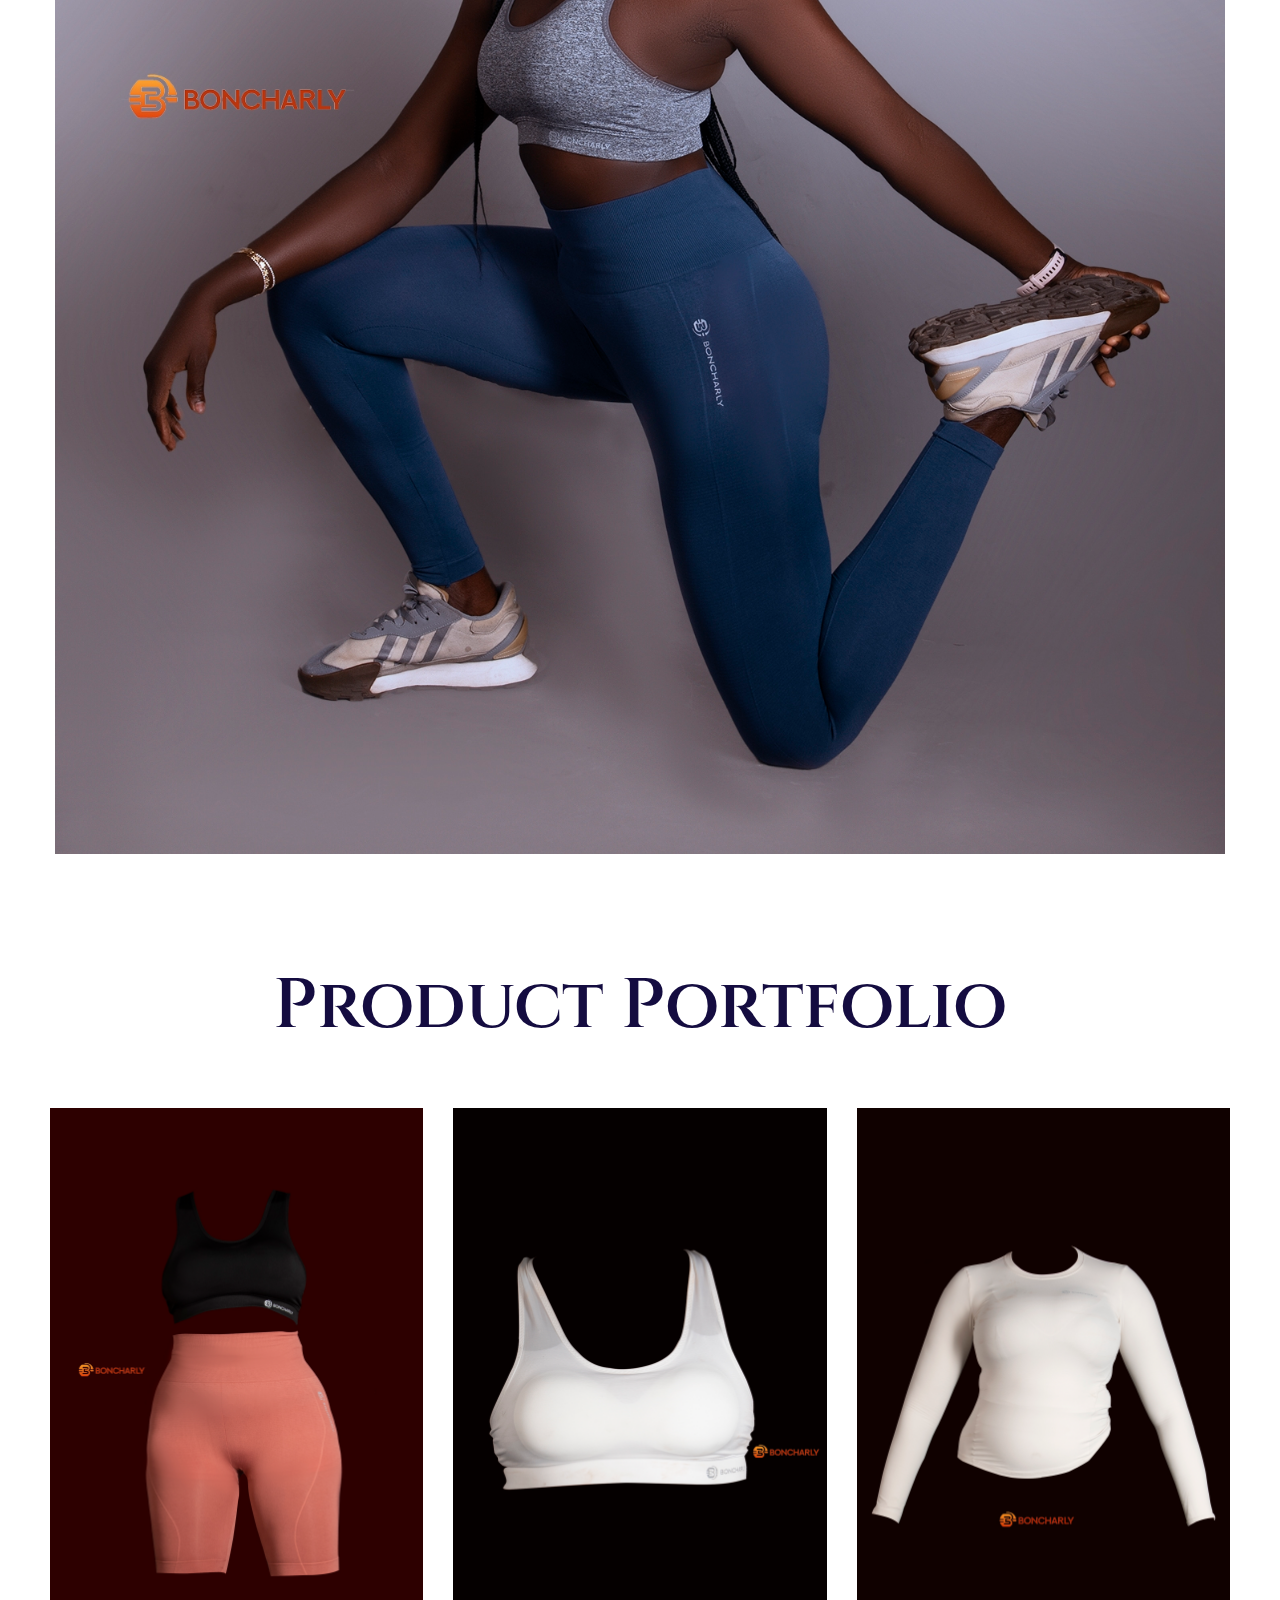
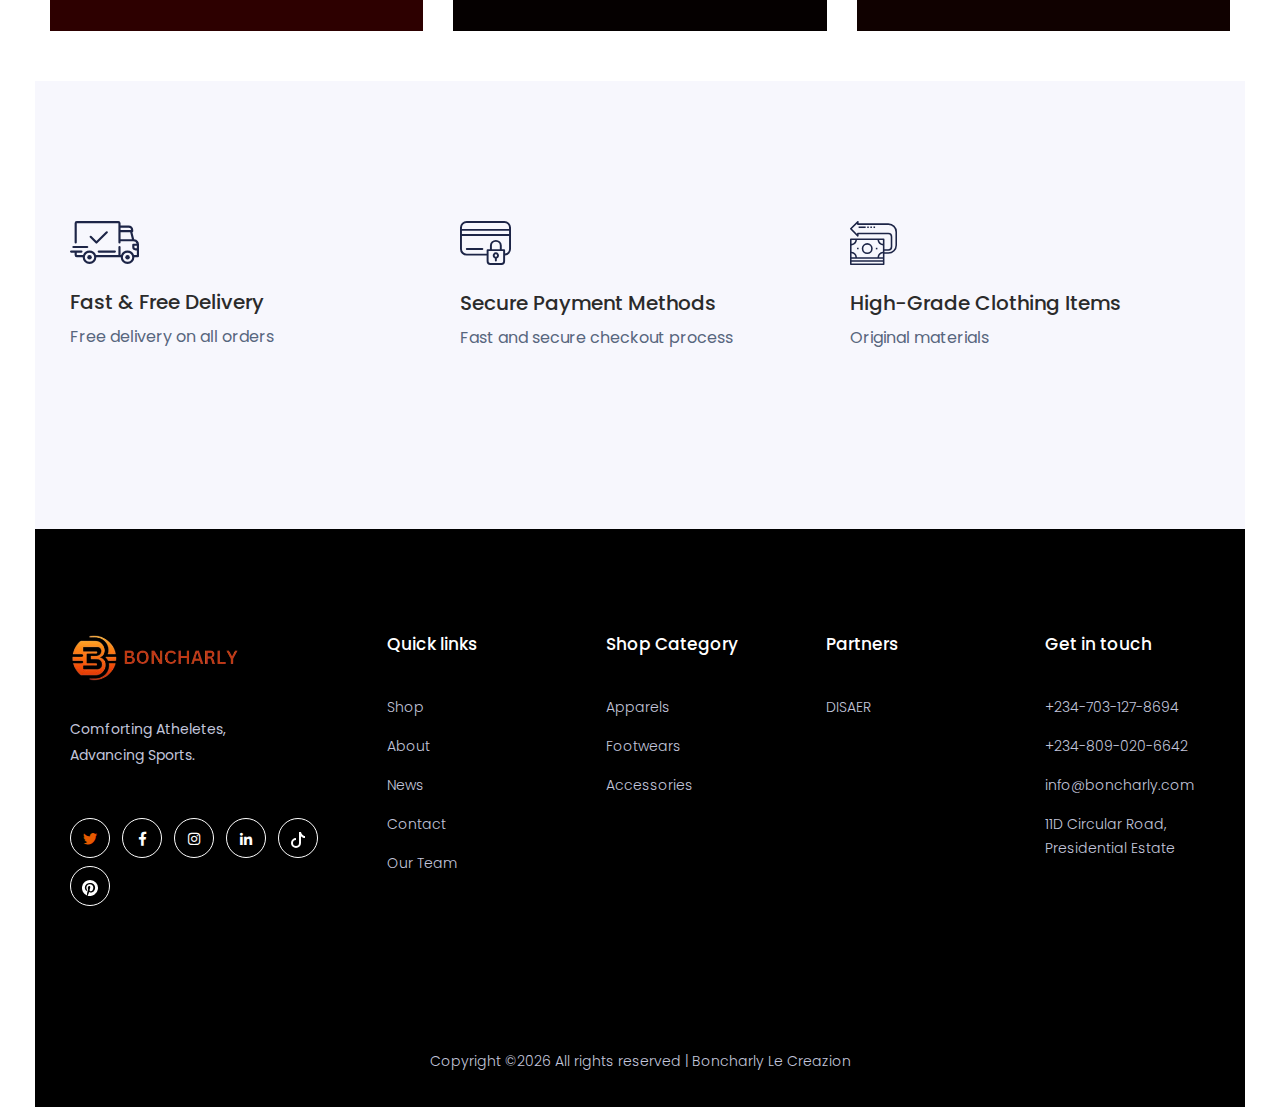
==== commit 2452598a: "Products update" ====
--- a/about.html
+++ b/about.html
@@ -54,6 +54,10 @@
         footer, .footer-area, .footer-bottom-area {
             background: #000;
         }
+        
+         .footer-social, a{
+            margin-bottom: 8px;
+        }
 
         .subscribe-top{
             font-size: 50px;
@@ -197,28 +201,10 @@
                                 <a href="https://x.com/BONCHARLY_?s=09" target="_blank"><i class="fab fa-twitter"></i></a>
                         <a href="https://www.facebook.com/profile.php?id=61568133012053&mibextid=ZbWKwL" target="_blank"><i class="fab fa-facebook-f"></i></a>
                         <a href="https://www.instagram.com/boncharly_/profilecard/?igsh=Z2tpcXVkbzAxeHI1" target="_blank"><i class="fab fa-instagram"></i></a>
-                        <a href="www.linkedin.com/in/boncharly-les-creazion-1b976a337" target="_blank"><i class="fab fa-linkedin-in"></i></a>
-                        <a href="https://www.tiktok.com/@boncharly.les.cre?_t=8rDiTqdMafw&_r=1 " target="_blank"><svg xmlns="http://www.w3.org/2000/svg" width="16" height="16" fill="currentColor" class="bi bi-tiktok" viewBox="0 0 16 16">
-                            <path d="M9 0h1.98c.144.715.54 1.617 1.235 2.512C12.895 3.389 13.797 4 15 4v2c-1.753 0-3.07-.814-4-1.829V11a5 5 0 1 1-5-5v2a3 3 0 1 0 3 3z"/>
-                          </svg></a>
+                       
                             </div>
                             <!-- Search Box -->
-                            <div class="search d-none d-md-block">
-                                <ul class="d-flex align-items-center">
-                                    <!-- <li class="mr-15">
-                                        <div class="nav-search search-switch">
-                                            <i class="ti-search"></i>
-                                        </div>
-                                    </li> -->
-                                    <li>
-                                        <div class="card-stor">
- <a href="https://shop.boncharly.com">
-                                                <img src="assets/img/gallery/card.svg" alt="">
-                                            </a>                                            <!-- <span>0</span> -->
-                                        </div>
-                                    </li>
-                                </ul>
-                            </div>
+                            
                         </div>
                         <!-- Mobile Menu -->
                         <div class="col-12">
@@ -262,7 +248,7 @@
                     </div>
                     <div class="col-lg-12">
                         <div class="about-img pb-bottom">
-                            <img src="assets/img/gallery/about1.png" alt="" class="w-100">
+                            <img src="assets/img/gallery/asset12.jpg" alt="" class="w-100">
                         </div>
                     </div>
                 </div>
@@ -277,7 +263,7 @@
                     </div>
                     <div class="col-lg-12">
                         <div class="about-img pb-bottom">
-                            <img src="assets/img/gallery/about2.png" alt="" class="w-100">
+                            <img src="assets/img/gallery/asset11.jpg" alt="" class="w-100">
                         </div>
                     </div>
                 </div>
@@ -304,9 +290,9 @@
                     <div class="col-lg-4 col-md-6 col-sm-6">
                         <div class="single-popular-items mb-50 text-center">
                             <div class="popular-img">
-                                <img src="assets/img/gallery/popular1.png" alt="">
+                                <img src="assets/img/gallery/asset1.jpg" alt="">
                                 <div class="img-cap">
-                                    <span>Apparels</span>
+                                    <span>Tights</span>
                                 </div>
                                 <div class="favorit-items">
                                     <a href="#" class="btn">Shop Now</a>
@@ -317,9 +303,9 @@
                     <div class="col-lg-4 col-md-6 col-sm-6">
                         <div class="single-popular-items mb-50 text-center">
                             <div class="popular-img">
-                                <img src="assets/img/gallery/popular2.png" alt="">
+                                <img src="assets/img/gallery/asset2.jpg" alt="">
                                 <div class="img-cap">
-                                    <span>Footwear</span>
+                                    <span>Sports Bra</span>
                                 </div>
                                 <div class="favorit-items">
                                     <a href="#" class="btn">Shop Now</a>
@@ -330,9 +316,9 @@
                     <div class="col-lg-4 col-md-6 col-sm-6">
                         <div class="single-popular-items mb-50 text-center">
                             <div class="popular-img">
-                                <img src="assets/img/gallery/popular3.png" alt="">
+                                <img src="assets/img/gallery/asset17.jpg" alt="">
                                 <div class="img-cap">
-                                    <span>Accessories</span>
+                                    <span>Ladies Sports Top</span>
                                 </div>
                                 <div class="favorit-items">
                                     <a href="#" class="btn">Shop Now</a>
@@ -432,13 +418,16 @@
                        </div>
                        <!-- social -->
                        <div class="footer-social">
-                         <a href="https://x.com/BONCHARLY_?s=09" target="_blank"><i class="fab fa-twitter"></i></a>
+                        <a href="https://x.com/BONCHARLY_?s=09" target="_blank" style="color: #e65a00;"><i class="fab fa-twitter"></i></a>
                         <a href="https://www.facebook.com/profile.php?id=61568133012053&mibextid=ZbWKwL" target="_blank"><i class="fab fa-facebook-f"></i></a>
                         <a href="https://www.instagram.com/boncharly_/profilecard/?igsh=Z2tpcXVkbzAxeHI1" target="_blank"><i class="fab fa-instagram"></i></a>
                         <a href="www.linkedin.com/in/boncharly-les-creazion-1b976a337" target="_blank"><i class="fab fa-linkedin-in"></i></a>
                         <a href="https://www.tiktok.com/@boncharly.les.cre?_t=8rDiTqdMafw&_r=1 " target="_blank"><svg xmlns="http://www.w3.org/2000/svg" width="16" height="16" fill="currentColor" class="bi bi-tiktok" viewBox="0 0 16 16">
-                            <path d="M9 0h1.98c.144.715.54 1.617 1.235 2.512C12.895 3.389 13.797 4 15 4v2c-1.753 0-3.07-.814-4-1.829V11a5 5 0 1 1-5-5v2a3 3 0 1 0 3 3z"/>
-                          </svg></a>
+                        <path d="M9 0h1.98c.144.715.54 1.617 1.235 2.512C12.895 3.389 13.797 4 15 4v2c-1.753 0-3.07-.814-4-1.829V11a5 5 0 1 1-5-5v2a3 3 0 1 0 3 3z"/>
+                        </svg></a>
+                        <a href="https://www.pinterest.com/Boncharly_/" target="_blank"><svg xmlns="http://www.w3.org/2000/svg" width="16" height="16" fill="currentColor" class="bi bi-pinterest" viewBox="0 0 16 16">
+                        <path d="M8 0a8 8 0 0 0-2.915 15.452c-.07-.633-.134-1.606.027-2.297.146-.625.938-3.977.938-3.977s-.239-.479-.239-1.187c0-1.113.645-1.943 1.448-1.943.682 0 1.012.512 1.012 1.127 0 .686-.437 1.712-.663 2.663-.188.796.4 1.446 1.185 1.446 1.422 0 2.515-1.5 2.515-3.664 0-1.915-1.377-3.254-3.342-3.254-2.276 0-3.612 1.707-3.612 3.471 0 .688.265 1.425.595 1.826a.24.24 0 0 1 .056.23c-.061.252-.196.796-.222.907-.035.146-.116.177-.268.107-1-.465-1.624-1.926-1.624-3.1 0-2.523 1.834-4.84 5.286-4.84 2.775 0 4.932 1.977 4.932 4.62 0 2.757-1.739 4.976-4.151 4.976-.811 0-1.573-.421-1.834-.919l-.498 1.902c-.181.695-.669 1.566-.995 2.097A8 8 0 1 0 8 0"/>
+                        </svg></a>
                     </div>
                 </div>
             </div>
--- a/assets/css/style.css
+++ b/assets/css/style.css
@@ -1 +1 @@
-@import url("https://fonts.googleapis.com/css2?family=Cinzel:wght@400;700;900&family=Poppins:wght@300;400;500;600;700;800;900&display=swap");.white-bg{background:#ffffff}.gray-bg{background:#f5f5f5}.gray-bg{background:#f7f7fd}.white-bg{background:#fff}.black-bg{background:#16161a}.theme-bg{background:#f77c18}.brand-bg{background:#f1f4fa}.testimonial-bg{background:#f9fafc}.white-color{color:#fff}.black-color{color:#16161a}.theme-color{color:#f77c18}.boxed-btn{background:#fff;color:#f77c18 !important;display:inline-block;padding:18px 44px;font-family:"Cinzel",serif;font-size:14px;font-weight:400;border:0;border:1px solid #f77c18;letter-spacing:3px;text-align:center;color:#f77c18;text-transform:uppercase;cursor:pointer}.boxed-btn:hover{background:#f77c18;color:#fff !important;border:1px solid #f77c18}.boxed-btn:focus{outline:none}.boxed-btn.large-width{width:220px}[data-overlay]{position:relative;background-size:cover;background-repeat:no-repeat;background-position:center center}[data-overlay]::before{position:absolute;left:0;top:0;right:0;bottom:0;content:""}[data-opacity="1"]::before{opacity:0.1}[data-opacity="2"]::before{opacity:0.2}[data-opacity="3"]::before{opacity:0.3}[data-opacity="4"]::before{opacity:0.4}[data-opacity="5"]::before{opacity:0.5}[data-opacity="6"]::before{opacity:0.6}[data-opacity="7"]::before{opacity:0.7}[data-opacity="8"]::before{opacity:0.8}[data-opacity="9"]::before{opacity:0.9}body{font-family:"Poppins",sans-serif;font-weight:normal;font-style:normal;font-size:16px}h1,h2,h3,h4,h5,h6{font-family:"Cinzel",serif;color:#140C40;margin-top:0px;font-style:normal;font-weight:500;text-transform:normal}p{font-family:"Poppins",sans-serif;color:#646D77;font-size:14px;line-height:30px;margin-bottom:15px;font-weight:normal;line-height:1.4}.bg-img-1{background-image:url(../img/slider/slider-img-1.jpg)}.bg-img-2{background-image:url(../img/background-img/bg-img-2.jpg)}.cta-bg-1{background-image:url(../img/background-img/bg-img-3.jpg)}.img{max-width:100%;-webkit-transition:.3s;-moz-transition:.3s;-o-transition:.3s;transition:.3s}.f-left{float:left}.f-right{float:right}.fix{overflow:hidden}.clear{clear:both}a,.button{-webkit-transition:.3s;-moz-transition:.3s;-o-transition:.3s;transition:.3s}a:focus,.button:focus{text-decoration:none;outline:none}a{color:#635c5c}a:hover{color:#fff}a:focus,a:hover,.portfolio-cat a:hover,.footer -menu li a:hover{text-decoration:none}a,button{color:#fff;outline:medium none}button:focus,input:focus,input:focus,textarea,textarea:focus{outline:0}.uppercase{text-transform:uppercase}input:focus::-moz-placeholder{opacity:0;-webkit-transition:.4s;-o-transition:.4s;transition:.4s}.capitalize{text-transform:capitalize}h1 a,h2 a,h3 a,h4 a,h5 a,h6 a{color:inherit}ul{margin:0px;padding:0px}li{list-style:none}hr{border-bottom:1px solid #eceff8;border-top:0 none;margin:30px 0;padding:0}.theme-overlay{position:relative}.theme-overlay::before{background:#1696e7 none repeat scroll 0 0;content:"";height:100%;left:0;opacity:0.6;position:absolute;top:0;width:100%}.overlay2{position:relative;z-index:0}.overlay2::before{position:absolute;content:"";top:0;left:0;width:100%;height:100%;z-index:-1}.overlay2{position:relative;z-index:0}.overlay2::before{position:absolute;content:"";background-color:#2E2200;top:0;left:0;width:100%;height:100%;z-index:-1;opacity:0.5}.section-padding{padding-top:120px;padding-bottom:120px}.separator{border-top:1px solid #f2f2f2}.mb-90{margin-bottom:90px}@media (max-width: 767px){.mb-90{margin-bottom:30px}}@media (min-width: 768px) and (max-width: 991px){.mb-90{margin-bottom:45px}}.owl-carousel .owl-nav div{background:rgba(255,255,255,0.8) none repeat scroll 0 0;height:40px;left:20px;line-height:40px;font-size:22px;color:#646464;opacity:1;visibility:visible;position:absolute;text-align:center;top:50%;transform:translateY(-50%);transition:all 0.3s ease 0s;width:40px}.owl-carousel .owl-nav div.owl-next{left:auto;right:-30px}.owl-carousel .owl-nav div.owl-next i{position:relative;right:0;top:1px}.owl-carousel .owl-nav div.owl-prev i{position:relative;right:1px;top:0px}.owl-carousel:hover .owl-nav div{opacity:1;visibility:visible}.owl-carousel:hover .owl-nav div:hover{color:#fff;background:#ff3500}.btn{background:#f77c18;text-transform:capitalize;padding:27px 44px;color:#fff;cursor:pointer;font-weight:500;font-size:18px;display:inline-block;line-height:1;-moz-user-select:none;letter-spacing:1px;line-height:0;margin-bottom:0;cursor:pointer;transition:color 0.4s linear;position:relative;z-index:1;border:0;overflow:hidden;margin:0;border-radius:4px}@media (max-width: 575px){.btn{padding:22px 24px;font-size:16px}}.btn::before{content:"";position:absolute;left:0;top:0;width:101%;height:101%;background:#8c6ae4;z-index:1;border-radius:5px;transition:transform 0.5s;transition-timing-function:ease;transform-origin:0 0;transition-timing-function:cubic-bezier(0.5, 1.6, 0.4, 0.7);transform:scaleX(0);border-radius:0px}.btn:hover::before{transform:scaleX(1);color:#fff !important;z-index:-1}.btn.focus,.btn:focus{outline:0;box-shadow:none}.btn.focus,.btn:focus{outline:0;box-shadow:none}.about-btn{padding:28px 52px}.header-btn{padding:18px 43px}.hero-btn{padding:18px 43px}.white-btn{padding:30px 39px;background:#fff;color:#072366 !important}.white-btn::before{background:#f77c18;color:#fff !important}.black-btn{padding:14px 35px;background:#000;display:inline-block}.black-btn::before{background:#331391}.borders-btn{padding:10px 64px;background:none;border:1px solid #FD8F5F;display:inline-block;color:#FD8F5F;border-radius:30px}.cal-btn i{color:#09cc7f !important;font-size:31px;font-weight:300;margin-right:10px}.cal-btn>p{color:#072366 !important;font-weight:700;font-size:16px;display:inline-block;margin:0 !important;position:relative;top:-7px}.submit-btn2{background:#f77c18;width:100%;height:60px;padding:10px 20px;border:0;color:#fff;text-transform:capitalize;cursor:pointer;font-size:16px;border-radius:0px}.border-btn{border:1px solid #f77c18;color:#f77c18;background:none;border-radius:5px;text-transform:capitalize;padding:17px 42px;-moz-user-select:none;cursor:pointer;display:inline-block;font-size:16px;font-weight:500;letter-spacing:1px;margin-bottom:0;position:relative;transition:color 0.4s linear;position:relative;overflow:hidden;margin:0}.border-btn i{font-size:16px;margin-right:10px;color:#f77c18;-webkit-transition:.3s;-moz-transition:.3s;-o-transition:.3s;transition:.3s}.border-btn::before{border:1px solid transparent;content:"";position:absolute;left:0;top:0;width:101%;height:101%;background:#f77c18;z-index:-1;transition:transform 0.5s;transition-timing-function:ease;transform-origin:0 0;transition-timing-function:cubic-bezier(0.5, 1.6, 0.4, 0.7);transform:scaleY(0);border-radius:0}.border-btn:hover::before{transform:scaleY(1);border:1px solid transparent;color:#fff}.section-over1{position:relative;z-index:0}.section-over1::before{position:absolute;content:"";background-color:rgba(29,37,71,0.4);width:100%;height:100%;left:0;top:0;bottom:0;right:0;z-index:-1;background-repeat:no-repeat}.breadcrumb>.active{color:#888}#scrollUp,#back-top{background:#f77c18;height:50px;width:50px;right:31px;bottom:18px;position:fixed;color:#fff;font-size:20px;text-align:center;border-radius:50%;line-height:48px;border:2px solid transparent;box-shadow:0 0 10px 3px rgba(108,98,98,0.2)}@media (max-width: 575px){#scrollUp,#back-top{right:16px}}#scrollUp a i,#back-top a i{display:block;line-height:50px}#scrollUp:hover{color:#fff}.sticky-bar{left:0;margin:auto;position:fixed;top:0;width:100%;-webkit-box-shadow:0 10px 15px rgba(25,25,25,0.1);box-shadow:0 10px 15px rgba(25,25,25,0.1);z-index:9999;-webkit-animation:300ms ease-in-out 0s normal none 1 running fadeInDown;animation:300ms ease-in-out 0s normal none 1 running fadeInDown;-webkit-box-shadow:0 10px 15px rgba(25,25,25,0.1);background:#fff}.mt-5{margin-top:5px}.mt-10{margin-top:10px}.mt-15{margin-top:15px}.mt-20{margin-top:20px}.mt-25{margin-top:25px}.mt-30{margin-top:30px}.mt-35{margin-top:35px}.mt-40{margin-top:40px}.mt-45{margin-top:45px}.mt-50{margin-top:50px}.mt-55{margin-top:55px}.mt-60{margin-top:60px}.mt-65{margin-top:65px}.mt-70{margin-top:70px}.mt-75{margin-top:75px}.mt-80{margin-top:80px}.mt-85{margin-top:85px}.mt-90{margin-top:90px}.mt-95{margin-top:95px}.mt-100{margin-top:100px}.mt-105{margin-top:105px}.mt-110{margin-top:110px}.mt-115{margin-top:115px}.mt-120{margin-top:120px}.mt-125{margin-top:125px}.mt-130{margin-top:130px}.mt-135{margin-top:135px}.mt-140{margin-top:140px}.mt-145{margin-top:145px}.mt-150{margin-top:150px}.mt-155{margin-top:155px}.mt-160{margin-top:160px}.mt-165{margin-top:165px}.mt-170{margin-top:170px}.mt-175{margin-top:175px}.mt-180{margin-top:180px}.mt-185{margin-top:185px}.mt-190{margin-top:190px}.mt-195{margin-top:195px}.mt-200{margin-top:200px}.mb-5{margin-bottom:5px}.mb-10{margin-bottom:10px}.mb-15{margin-bottom:15px}.mb-20{margin-bottom:20px}.mb-25{margin-bottom:25px}.mb-30{margin-bottom:30px}.mb-35{margin-bottom:35px}.mb-40{margin-bottom:40px}.mb-45{margin-bottom:45px}.mb-50{margin-bottom:50px}.mb-55{margin-bottom:55px}.mb-60{margin-bottom:60px}.mb-65{margin-bottom:65px}.mb-70{margin-bottom:70px}.mb-75{margin-bottom:75px}.mb-80{margin-bottom:80px}.mb-85{margin-bottom:85px}.mb-90{margin-bottom:90px}.mb-95{margin-bottom:95px}.mb-100{margin-bottom:100px}.mb-105{margin-bottom:105px}.mb-110{margin-bottom:110px}.mb-115{margin-bottom:115px}.mb-120{margin-bottom:120px}.mb-125{margin-bottom:125px}.mb-130{margin-bottom:130px}.mb-135{margin-bottom:135px}.mb-140{margin-bottom:140px}.mb-145{margin-bottom:145px}.mb-150{margin-bottom:150px}.mb-155{margin-bottom:155px}.mb-160{margin-bottom:160px}.mb-165{margin-bottom:165px}.mb-170{margin-bottom:170px}.mb-175{margin-bottom:175px}.mb-180{margin-bottom:180px}.mb-185{margin-bottom:185px}.mb-190{margin-bottom:190px}.mb-195{margin-bottom:195px}.mb-200{margin-bottom:200px}.ml-5{margin-left:5px}.ml-10{margin-left:10px}.ml-15{margin-left:15px}.ml-20{margin-left:20px}.ml-25{margin-left:25px}.ml-30{margin-left:30px}.ml-35{margin-left:35px}.ml-40{margin-left:40px}.ml-45{margin-left:45px}.ml-50{margin-left:50px}.ml-55{margin-left:55px}.ml-60{margin-left:60px}.ml-65{margin-left:65px}.ml-70{margin-left:70px}.ml-75{margin-left:75px}.ml-80{margin-left:80px}.ml-85{margin-left:85px}.ml-90{margin-left:90px}.ml-95{margin-left:95px}.ml-100{margin-left:100px}.ml-105{margin-left:105px}.ml-110{margin-left:110px}.ml-115{margin-left:115px}.ml-120{margin-left:120px}.ml-125{margin-left:125px}.ml-130{margin-left:130px}.ml-135{margin-left:135px}.ml-140{margin-left:140px}.ml-145{margin-left:145px}.ml-150{margin-left:150px}.ml-155{margin-left:155px}.ml-160{margin-left:160px}.ml-165{margin-left:165px}.ml-170{margin-left:170px}.ml-175{margin-left:175px}.ml-180{margin-left:180px}.ml-185{margin-left:185px}.ml-190{margin-left:190px}.ml-195{margin-left:195px}.ml-200{margin-left:200px}.mr-5{margin-right:5px}.mr-10{margin-right:10px}.mr-15{margin-right:15px}.mr-20{margin-right:20px}.mr-25{margin-right:25px}.mr-30{margin-right:30px}.mr-35{margin-right:35px}.mr-40{margin-right:40px}.mr-45{margin-right:45px}.mr-50{margin-right:50px}.mr-55{margin-right:55px}.mr-60{margin-right:60px}.mr-65{margin-right:65px}.mr-70{margin-right:70px}.mr-75{margin-right:75px}.mr-80{margin-right:80px}.mr-85{margin-right:85px}.mr-90{margin-right:90px}.mr-95{margin-right:95px}.mr-100{margin-right:100px}.mr-105{margin-right:105px}.mr-110{margin-right:110px}.mr-115{margin-right:115px}.mr-120{margin-right:120px}.mr-125{margin-right:125px}.mr-130{margin-right:130px}.mr-135{margin-right:135px}.mr-140{margin-right:140px}.mr-145{margin-right:145px}.mr-150{margin-right:150px}.mr-155{margin-right:155px}.mr-160{margin-right:160px}.mr-165{margin-right:165px}.mr-170{margin-right:170px}.mr-175{margin-right:175px}.mr-180{margin-right:180px}.mr-185{margin-right:185px}.mr-190{margin-right:190px}.mr-195{margin-right:195px}.mr-200{margin-right:200px}.pt-5{padding-top:5px}.pt-10{padding-top:10px}.pt-15{padding-top:15px}.pt-20{padding-top:20px}.pt-25{padding-top:25px}.pt-30{padding-top:30px}.pt-35{padding-top:35px}.pt-40{padding-top:40px}.pt-45{padding-top:45px}.pt-50{padding-top:50px}.pt-55{padding-top:55px}.pt-60{padding-top:60px}.pt-65{padding-top:65px}.pt-70{padding-top:70px}.pt-75{padding-top:75px}.pt-80{padding-top:80px}.pt-85{padding-top:85px}.pt-90{padding-top:90px}.pt-95{padding-top:95px}.pt-100{padding-top:100px}.pt-105{padding-top:105px}.pt-110{padding-top:110px}.pt-115{padding-top:115px}.pt-120{padding-top:120px}.pt-125{padding-top:125px}.pt-130{padding-top:130px}.pt-135{padding-top:135px}.pt-140{padding-top:140px}.pt-145{padding-top:145px}.pt-150{padding-top:150px}.pt-155{padding-top:155px}.pt-160{padding-top:160px}.pt-165{padding-top:165px}.pt-170{padding-top:170px}.pt-175{padding-top:175px}.pt-180{padding-top:180px}.pt-185{padding-top:185px}.pt-190{padding-top:190px}.pt-195{padding-top:195px}.pt-200{padding-top:200px}.pt-260{padding-top:260px}.pb-5{padding-bottom:5px}.pb-10{padding-bottom:10px}.pb-15{padding-bottom:15px}.pb-20{padding-bottom:20px}.pb-25{padding-bottom:25px}.pb-30{padding-bottom:30px}.pb-35{padding-bottom:35px}.pb-40{padding-bottom:40px}.pb-45{padding-bottom:45px}.pb-50{padding-bottom:50px}.pb-55{padding-bottom:55px}.pb-60{padding-bottom:60px}.pb-65{padding-bottom:65px}.pb-70{padding-bottom:70px}.pb-75{padding-bottom:75px}.pb-80{padding-bottom:80px}.pb-85{padding-bottom:85px}.pb-90{padding-bottom:90px}.pb-95{padding-bottom:95px}.pb-100{padding-bottom:100px}.pb-105{padding-bottom:105px}.pb-110{padding-bottom:110px}.pb-115{padding-bottom:115px}.pb-120{padding-bottom:120px}.pb-125{padding-bottom:125px}.pb-130{padding-bottom:130px}.pb-135{padding-bottom:135px}.pb-140{padding-bottom:140px}.pb-145{padding-bottom:145px}.pb-150{padding-bottom:150px}.pb-155{padding-bottom:155px}.pb-160{padding-bottom:160px}.pb-165{padding-bottom:165px}.pb-170{padding-bottom:170px}.pb-175{padding-bottom:175px}.pb-180{padding-bottom:180px}.pb-185{padding-bottom:185px}.pb-190{padding-bottom:190px}.pb-195{padding-bottom:195px}.pb-200{padding-bottom:200px}.pl-5{padding-left:5px}.pl-10{padding-left:10px}.pl-15{padding-left:15px}.pl-20{padding-left:20px}.pl-25{padding-left:25px}.pl-30{padding-left:30px}.pl-35{padding-left:35px}.pl-40{padding-left:40px}.pl-45{padding-left:45px}.pl-50{padding-left:50px}.pl-55{padding-left:55px}.pl-60{padding-left:60px}.pl-65{padding-left:65px}.pl-70{padding-left:70px}.pl-75{padding-left:75px}.pl-80{padding-left:80px}.pl-85{padding-left:85px}.pl-90{padding-left:90px}.pl-95{padding-left:95px}.pl-100{padding-left:100px}.pl-105{padding-left:105px}.pl-110{padding-left:110px}.pl-115{padding-left:115px}.pl-120{padding-left:120px}.pl-125{padding-left:125px}.pl-130{padding-left:130px}.pl-135{padding-left:135px}.pl-140{padding-left:140px}.pl-145{padding-left:145px}.pl-150{padding-left:150px}.pl-155{padding-left:155px}.pl-160{padding-left:160px}.pl-165{padding-left:165px}.pl-170{padding-left:170px}.pl-175{padding-left:175px}.pl-180{padding-left:180px}.pl-185{padding-left:185px}.pl-190{padding-left:190px}.pl-195{padding-left:195px}.pl-200{padding-left:200px}.pr-5{padding-right:5px}.pr-10{padding-right:10px}.pr-15{padding-right:15px}.pr-20{padding-right:20px}.pr-25{padding-right:25px}.pr-30{padding-right:30px}.pr-35{padding-right:35px}.pr-40{padding-right:40px}.pr-45{padding-right:45px}.pr-50{padding-right:50px}.pr-55{padding-right:55px}.pr-60{padding-right:60px}.pr-65{padding-right:65px}.pr-70{padding-right:70px}.pr-75{padding-right:75px}.pr-80{padding-right:80px}.pr-85{padding-right:85px}.pr-90{padding-right:90px}.pr-95{padding-right:95px}.pr-100{padding-right:100px}.pr-105{padding-right:105px}.pr-110{padding-right:110px}.pr-115{padding-right:115px}.pr-120{padding-right:120px}.pr-125{padding-right:125px}.pr-130{padding-right:130px}.pr-135{padding-right:135px}.pr-140{padding-right:140px}.pr-145{padding-right:145px}.pr-150{padding-right:150px}.pr-155{padding-right:155px}.pr-160{padding-right:160px}.pr-165{padding-right:165px}.pr-170{padding-right:170px}.pr-175{padding-right:175px}.pr-180{padding-right:180px}.pr-185{padding-right:185px}.pr-190{padding-right:190px}.pr-195{padding-right:195px}.pr-200{padding-right:200px}.bounce-animate{animation-name:float-bob;animation-duration:2s;animation-iteration-count:infinite;-moz-animation-name:float-bob;-moz-animation-duration:2s;-moz-animation-iteration-count:infinite;-moz-animation-timing-function:linear;-ms-animation-name:float-bob;-ms-animation-duration:2s;-ms-animation-iteration-count:infinite;-ms-animation-timing-function:linear;-o-animation-name:float-bob;-o-animation-duration:2s;-o-animation-iteration-count:infinite;-o-animation-timing-function:linear}@-webkit-keyframes float-bob{0%{-webkit-transform:translateY(-20px);transform:translateY(-20px)}50%{-webkit-transform:translateY(-10px);transform:translateY(-10px)}100%{-webkit-transform:translateY(-20px);transform:translateY(-20px)}}.heartbeat{animation:heartbeat 1s infinite alternate}@-webkit-keyframes heartbeat{to{-webkit-transform:scale(1.03);transform:scale(1.03)}}.rotateme{-webkit-animation-name:rotateme;animation-name:rotateme;-webkit-animation-duration:30s;animation-duration:30s;-webkit-animation-iteration-count:infinite;animation-iteration-count:infinite;-webkit-animation-timing-function:linear;animation-timing-function:linear}@keyframes rotateme{from{-webkit-transform:rotate(0deg);transform:rotate(0deg)}to{-webkit-transform:rotate(360deg);transform:rotate(360deg)}}@-webkit-keyframes rotateme{from{-webkit-transform:rotate(0deg)}to{-webkit-transform:rotate(360deg)}}.preloader{background-color:#f7f7f7;width:100%;height:100%;position:fixed;top:0;left:0;right:0;bottom:0;z-index:999999;-webkit-transition:.6s;-o-transition:.6s;transition:.6s;margin:0 auto}.preloader .preloader-circle{width:100px;height:100px;position:relative;border-style:solid;border-width:1px;border-top-color:#f77c18;border-bottom-color:transparent;border-left-color:transparent;border-right-color:transparent;z-index:10;border-radius:50%;-webkit-box-shadow:0 1px 5px 0 rgba(35,181,185,0.15);box-shadow:0 1px 5px 0 rgba(35,181,185,0.15);background-color:#fff;-webkit-animation:zoom 2000ms infinite ease;animation:zoom 2000ms infinite ease;-webkit-transition:.6s;-o-transition:.6s;transition:.6s}.preloader .preloader-circle2{border-top-color:#0078ff}.preloader .preloader-img{position:absolute;top:50%;z-index:200;left:0;right:0;margin:0 auto;text-align:center;display:inline-block;-webkit-transform:translateY(-50%);-ms-transform:translateY(-50%);transform:translateY(-50%);padding-top:6px;-webkit-transition:.6s;-o-transition:.6s;transition:.6s}.preloader .preloader-img img{max-width:55px}.preloader .pere-text strong{font-weight:800;color:#dca73a;text-transform:uppercase}@-webkit-keyframes zoom{0%{-webkit-transform:rotate(0deg);transform:rotate(0deg);-webkit-transition:.6s;-o-transition:.6s;transition:.6s}100%{-webkit-transform:rotate(360deg);transform:rotate(360deg);-webkit-transition:.6s;-o-transition:.6s;transition:.6s}}@keyframes zoom{0%{-webkit-transform:rotate(0deg);transform:rotate(0deg);-webkit-transition:.6s;-o-transition:.6s;transition:.6s}100%{-webkit-transform:rotate(360deg);transform:rotate(360deg);-webkit-transition:.6s;-o-transition:.6s;transition:.6s}}.slick-initialized .slick-slide{outline:0}.section-padding2{padding-top:200px;padding-bottom:200px}@media only screen and (min-width: 1200px) and (max-width: 1600px){.section-padding2{padding-top:200px;padding-bottom:200px}}@media only screen and (min-width: 992px) and (max-width: 1199px){.section-padding2{padding-top:200px;padding-bottom:200px}}@media only screen and (min-width: 768px) and (max-width: 991px){.section-padding2{padding-top:100px;padding-bottom:100px}}@media only screen and (min-width: 576px) and (max-width: 767px){.section-padding2{padding-top:70px;padding-bottom:70px}}@media (max-width: 575px){.section-padding2{padding-top:70px;padding-bottom:70px}}.pb-bottom{padding-bottom:100px}@media only screen and (min-width: 768px) and (max-width: 991px){.pb-bottom{padding-bottom:50px}}@media only screen and (min-width: 576px) and (max-width: 767px){.pb-bottom{padding-bottom:10px}}@media (max-width: 575px){.pb-bottom{padding-bottom:10px}}.pt-top{padding-top:160px}@media only screen and (min-width: 768px) and (max-width: 991px){.pt-top{padding-top:70px}}@media only screen and (min-width: 576px) and (max-width: 767px){.pt-top{padding-top:70px}}@media (max-width: 575px){.pt-top{padding-top:70px}}.w-padding2{padding:80px 30px}@media (max-width: 575px){.w-padding2{padding:70px 20px}}.testimonial-padding{padding-top:190px;padding-bottom:90px}@media only screen and (min-width: 768px) and (max-width: 991px){.testimonial-padding{padding-top:100px;padding-bottom:60px}}@media only screen and (min-width: 576px) and (max-width: 767px){.testimonial-padding{padding-top:60px;padding-bottom:99px}}@media (max-width: 575px){.testimonial-padding{padding-top:60px;padding-bottom:99px}}.w-padding{padding-top:100px;padding-bottom:95px}@media only screen and (min-width: 576px) and (max-width: 767px){.w-padding{padding-top:70px;padding-bottom:70px}}@media (max-width: 575px){.w-padding{padding-top:70px;padding-bottom:70px}}.section-padding30{padding-top:195px;padding-bottom:180px}@media only screen and (min-width: 992px) and (max-width: 1199px){.section-padding30{padding-top:150px;padding-bottom:140px}}@media only screen and (min-width: 768px) and (max-width: 991px){.section-padding30{padding-top:100px;padding-bottom:70px}}@media only screen and (min-width: 576px) and (max-width: 767px){.section-padding30{padding-top:65px;padding-bottom:70px}}@media (max-width: 575px){.section-padding30{padding-top:65px;padding-bottom:70px}}.section-padding40{padding-top:140px;padding-bottom:130px}@media only screen and (min-width: 768px) and (max-width: 991px){.section-padding40{padding-top:100px;padding-bottom:70px}}@media only screen and (min-width: 576px) and (max-width: 767px){.section-padding40{padding-top:65px;padding-bottom:70px}}@media (max-width: 575px){.section-padding40{padding-top:65px;padding-bottom:70px}}.services-padding{padding-top:145px;padding-bottom:170px}@media only screen and (min-width: 992px) and (max-width: 1199px){.services-padding{padding-top:145px;padding-bottom:170px}}@media only screen and (min-width: 768px) and (max-width: 991px){.services-padding{padding-top:100px;padding-bottom:70px}}@media only screen and (min-width: 576px) and (max-width: 767px){.services-padding{padding-top:65px;padding-bottom:70px}}@media (max-width: 575px){.services-padding{padding-top:65px;padding-bottom:70px}}.section-paddingt30{padding-top:195px;padding-bottom:90px}@media only screen and (min-width: 992px) and (max-width: 1199px){.section-paddingt30{padding-top:150px;padding-bottom:90px}}@media only screen and (min-width: 768px) and (max-width: 991px){.section-paddingt30{padding-top:100px;padding-bottom:40px}}@media only screen and (min-width: 576px) and (max-width: 767px){.section-paddingt30{padding-top:65px;padding-bottom:10px}}@media (max-width: 575px){.section-paddingt30{padding-top:65px;padding-bottom:10px}}.section-padding3{padding-top:150px;padding-bottom:0}@media only screen and (min-width: 992px) and (max-width: 1199px){.section-padding3{padding-top:150px;padding-bottom:0}}@media only screen and (min-width: 768px) and (max-width: 991px){.section-padding3{padding-top:60px;padding-bottom:0}}@media only screen and (min-width: 576px) and (max-width: 767px){.section-padding3{padding-top:60px;padding-bottom:0}}@media (max-width: 575px){.section-padding3{padding-top:60px;padding-bottom:0}}.footer-padding{padding-top:105px;padding-bottom:50px}@media only screen and (min-width: 768px) and (max-width: 991px){.footer-padding{padding-top:100px;padding-bottom:70px}}@media only screen and (min-width: 576px) and (max-width: 767px){.footer-padding{padding-top:80px;padding-bottom:0px}}@media (max-width: 575px){.footer-padding{padding-top:80px;padding-bottom:0px}}@media only screen and (min-width: 576px) and (max-width: 767px){.section-tittle{margin-bottom:50px}}.section-tittle p{color:#1D2547;font-size:16px;font-weight:400}.section-tittle p.pera{color:#646D77;font-size:20px;font-weight:400;line-height:1.7;padding-top:20px}.section-tittle>span{color:#140C40;font-size:20px;font-weight:400;margin-bottom:22px;text-transform:capitalize;display:inline-block;letter-spacing:0.05em}@media (max-width: 575px){.section-tittle>span{font-size:14px;padding-left:0px;text-align:left}}.section-tittle h2{font-size:70px;display:block;font-weight:600;line-height:1.2;margin-bottom:4px}@media only screen and (min-width: 992px) and (max-width: 1199px){.section-tittle h2{font-size:50px}}@media only screen and (min-width: 576px) and (max-width: 767px){.section-tittle h2{font-size:50px}}@media (max-width: 575px){.section-tittle h2{font-size:35px}}.section-tittle2 p{color:rgba(255,255,255,0.6)}.section-tittle2 h2{color:#fff}.small-tittle h2{font-family:"Poppins",sans-serif}.section-bg{background-size:cover;background-repeat:no-repeat;background-position:center center;background-attachment:fixed}.section-bg2{background-size:cover;background-position:center;background-repeat:no-repeat}.white-bg{background:#ffffff}.gray-bg{background:#f5f5f5}.gray-bg{background:#f7f7fd}.white-bg{background:#fff}.black-bg{background:#16161a}.theme-bg{background:#f77c18}.brand-bg{background:#f1f4fa}.testimonial-bg{background:#f9fafc}.white-color{color:#fff}.black-color{color:#16161a}.theme-color{color:#f77c18}@media only screen and (min-width: 768px) and (max-width: 991px){.header-area .main-header{padding:20px 0px}}@media only screen and (min-width: 576px) and (max-width: 767px){.header-area .main-header{padding:20px 0}}@media (max-width: 575px){.header-area .main-header{padding:20px 0}}.header-area .menu-wrapper{display:flex;align-content:center;justify-content:space-between;flex-wrap:wrap;align-items:center}.header-area .menu-wrapper .main-menu{margin-left:61px}@media only screen and (min-width: 992px) and (max-width: 1199px){.header-area .menu-wrapper .main-menu{margin-left:46px}}.header-area .menu-wrapper .main-menu ul li{display:inline-block;position:relative;z-index:1}.header-area .menu-wrapper .main-menu ul li a{color:#1D2547;font-weight:500;padding:39px 19px;display:block;font-size:15px;font-family:"Poppins",sans-serif;-webkit-transition:.3s;-moz-transition:.3s;-o-transition:.3s;transition:.3s;text-transform:uppercase}@media only screen and (min-width: 992px) and (max-width: 1199px){.header-area .menu-wrapper .main-menu ul li a{padding:39px 9px}}.header-area .menu-wrapper .main-menu ul li:hover>a{color:#f77c18}.header-area .menu-wrapper .main-menu ul li:hover>ul.submenu{visibility:visible;opacity:1;top:100%}.header-area .menu-wrapper .main-menu ul li:hover>ul.submenu::before{top:-8px}.header-area .menu-wrapper .main-menu ul ul.submenu{position:absolute;width:170px;background:#fff;left:0;top:90%;visibility:hidden;opacity:0;box-shadow:0 0 10px 3px rgba(0,0,0,0.05);padding:17px 0;border-top:3px solid #f77c18;-webkit-transition:.3s;-moz-transition:.3s;-o-transition:.3s;transition:.3s;border-radius:5px 5px 0 0}.header-area .menu-wrapper .main-menu ul ul.submenu>li{margin-left:7px;display:block}.header-area .menu-wrapper .main-menu ul ul.submenu>li>a{padding:6px 10px !important;font-size:16px;text-transform:capitalize}.header-area .menu-wrapper .main-menu ul ul.submenu>li>a:hover{padding-left:13px !important}.header-area .menu-wrapper .main-menu ul ul.submenu::before{border-style:solid;border-width:0 6px 6px 6px;border-color:transparent transparent #f77c18 transparent;content:"";top:-5px;left:13%;position:absolute;transition:.3s;z-index:-1;overflow:hidden;-webkit-transition:.3s;-moz-transition:.3s;-o-transition:.3s;transition:.3s}.header-sticky.sticky-bar{background:#fff;padding:0 35px}@media only screen and (min-width: 992px) and (max-width: 1199px){.header-sticky.sticky-bar{padding:0px 15px}}@media only screen and (min-width: 768px) and (max-width: 991px){.header-sticky.sticky-bar{padding:20px 0}}@media only screen and (min-width: 576px) and (max-width: 767px){.header-sticky.sticky-bar{padding:20px 0}}@media (max-width: 575px){.header-sticky.sticky-bar{padding:20px 0}}.header-sticky.sticky-bar.sticky .main-menu ul li a{padding:20px 20px !important}@media only screen and (min-width: 768px) and (max-width: 991px){.header-sticky.sticky-bar.sticky{padding:15px 0px}}@media only screen and (min-width: 576px) and (max-width: 767px){.header-sticky.sticky-bar.sticky{padding:15px 0px}}@media (max-width: 575px){.header-sticky.sticky-bar.sticky{padding:15px 0px}}.mobile_menu{position:absolute;right:0px;width:100%;z-index:99}.mobile_menu .slicknav_menu{background:transparent;margin-top:0px !important}.mobile_menu .slicknav_menu .slicknav_btn{top:-33px}@media (max-width: 575px){.mobile_menu .slicknav_menu .slicknav_btn{top:-25px}}@media only screen and (min-width: 576px) and (max-width: 767px){.mobile_menu .slicknav_menu .slicknav_btn{top:-25px}}.mobile_menu .slicknav_menu .slicknav_btn .slicknav_icon-bar{background-color:#f77c18 !important;height:3px;margin:6px 0;width:33px}.mobile_menu .slicknav_menu .slicknav_nav{margin-top:14px !important}.mobile_menu .slicknav_menu .slicknav_nav a:hover{background:transparent;color:#f77c18}.mobile_menu .slicknav_menu .slicknav_nav a{font-size:15px;padding:7px 10px}.mobile_menu .slicknav_menu .slicknav_nav .slicknav_item a{padding:0 !important}@media only screen and (min-width: 768px) and (max-width: 991px){.header-right1{margin-right:70px}}.header-right1 .header-social{margin-right:20px}@media (max-width: 575px){.header-right1 .header-social{margin-right:0px}}.header-right1 .header-social a{color:#1D2547;width:40px;height:40px;border-radius:50%;font-size:14px;line-height:40px;display:inline-block;text-align:center;margin-right:8px;border:1px solid rgba(29,37,71,0.12)}@media only screen and (min-width: 576px) and (max-width: 767px){.header-right1 .header-social a{color:#fff;border:1px solid #fff}}@media (max-width: 575px){.header-right1 .header-social a{color:#fff;border:1px solid #fff}}.header-right1 .header-social a:hover{color:#f77c18}.header-right1 .header-social a:hover i{transform:rotateY(180deg);-webkit-transform:rotateY(180deg);-moz-transform:rotateY(180deg);-ms-transform:rotateY(180deg);-o-transform:rotateY(180deg)}.header-right1 .header-social a i{display:inline-block;-webkit-transition:.4s;-moz-transition:.4s;-o-transition:.4s;transition:.4s;transform:rotateY(0deg);-webkit-transform:rotateY(0deg);-moz-transform:rotateY(0deg);-ms-transform:rotateY(0deg);-o-transform:rotateY(0deg)}.header-right1 .search ul{display:inline-block}@media (max-width: 575px){.header-right1 .search ul li{margin-right:7px}}.header-right1 .search ul li .nav-search i{color:#1D2547;font-size:18px;cursor:pointer;padding:12px 12px;float:right;background:#F6F8FE;border-radius:50%}.header-right1 .card-stor{background:#f77c18;padding:8px 20px;border-radius:30px;cursor:pointer}.header-right1 .card-stor img{width:16px;height:18px}.header-right1 .card-stor span{color:#fff;font-size:14px;top:2px;font-weight:300}.header-right2{position:absolute}@media only screen and (min-width: 576px) and (max-width: 767px){.header-right2{position:absolute;top:15px;z-index:2;right:13px}}@media (max-width: 575px){.header-right2{position:absolute;top:15px;z-index:2;right:13px}}.header-right2 .header-social{margin-right:20px}@media (max-width: 575px){.header-right2 .header-social{margin-right:0px}}.header-right2 .header-social a{color:#1D2547;width:40px;height:40px;border-radius:50%;font-size:14px;line-height:40px;display:inline-block;text-align:center;margin-right:8px;border:1px solid rgba(29,37,71,0.12)}@media only screen and (min-width: 576px) and (max-width: 767px){.header-right2 .header-social a{color:#fff;border:1px solid #fff}}@media (max-width: 575px){.header-right2 .header-social a{color:#fff;border:1px solid #fff;margin-right:4px}}.header-right2 .header-social a:hover{color:#f77c18}.header-right2 .header-social a:hover i{transform:rotateY(180deg);-webkit-transform:rotateY(180deg);-moz-transform:rotateY(180deg);-ms-transform:rotateY(180deg);-o-transform:rotateY(180deg)}.header-right2 .header-social a i{display:inline-block;-webkit-transition:.4s;-moz-transition:.4s;-o-transition:.4s;transition:.4s;transform:rotateY(0deg);-webkit-transform:rotateY(0deg);-moz-transform:rotateY(0deg);-ms-transform:rotateY(0deg);-o-transform:rotateY(0deg)}.header-right2 .search ul{display:inline-block}@media (max-width: 575px){.header-right2 .search ul li{margin-right:7px}}.header-right2 .search ul li .nav-search i{color:#1D2547;font-size:18px;cursor:pointer;padding:12px 12px;float:right;background:#F6F8FE;border-radius:50%}.header-right2 .card-stor{background:#f77c18;padding:8px 20px;border-radius:30px;cursor:pointer}.header-right2 .card-stor img{width:16px;height:18px}.header-right2 .card-stor span{color:#fff;font-size:14px;top:2px;font-weight:300}.search-model-box{display:none;position:fixed;width:100%;height:100%;left:0;top:0;background:#000;z-index:99999}.search-model-box .search-model-form{padding:0 15px}.search-model-box .search-model-form input{width:500px;font-size:40px;border:none;border-bottom:2px solid #333;background:none;color:#999}@media only screen and (min-width: 576px) and (max-width: 767px){.search-model-box .search-model-form input{width:251px;font-size:26px}}@media (max-width: 575px){.search-model-box .search-model-form input{width:251px;font-size:26px}}.search-model-box .search-close-btn{position:absolute;width:50px;height:50px;background:#333;color:#fff;text-align:center;border-radius:50%;font-size:28px;line-height:28px;top:30px;cursor:pointer;-webkit-transform:rotate(45deg);-ms-transform:rotate(45deg);transform:rotate(45deg);display:-webkit-box;display:-ms-flexbox;display:flex;-webkit-box-align:center;-ms-flex-align:center;align-items:center;-webkit-box-pack:center;-ms-flex-pack:center;justify-content:center}.full-wrapper{margin:0 35px}@media only screen and (min-width: 992px) and (max-width: 1199px){.full-wrapper{margin:0 15px}}@media only screen and (min-width: 768px) and (max-width: 991px){.full-wrapper{margin:0 0px}}@media only screen and (min-width: 576px) and (max-width: 767px){.full-wrapper{margin:0 0px}}@media (max-width: 575px){.full-wrapper{margin:0 0px}}.slider-height{min-height:900px;background-repeat:no-repeat;background-position:center center;background-size:cover}@media only screen and (min-width: 992px) and (max-width: 1199px){.slider-height{min-height:680px}}@media only screen and (min-width: 768px) and (max-width: 991px){.slider-height{min-height:600px}}@media only screen and (min-width: 576px) and (max-width: 767px){.slider-height{min-height:600px}}@media (max-width: 575px){.slider-height{min-height:450px}}.slider-bg1{background-image:url(../img/hero/h1_hero1.png)}.slider-bg2{background-image:url(../img/hero/h1_hero2.png)}.slider-bg3{background-image:url(../img/hero/h1_hero3.png)}.slider-area{position:relative}.slider-area .single-slider{background-size:cover;background-repeat:no-repeat}.slider-area .hero__caption{text-align:center}@media only screen and (min-width: 576px) and (max-width: 767px){.slider-area .hero__caption{padding-top:100px}}.slider-area .hero__caption p{color:#fff;font-size:14px}@media (max-width: 575px){.slider-area .hero__caption p{font-size:11px}}.slider-area .hero__caption h1{font-size:120px;font-weight:700;margin-bottom:14px;text-transform:normal;color:#fff;line-height:120px;margin-bottom:39px}@media only screen and (min-width: 992px) and (max-width: 1199px){.slider-area .hero__caption h1{font-size:90px;line-height:88px}}@media only screen and (min-width: 768px) and (max-width: 991px){.slider-area .hero__caption h1{font-size:78px;line-height:76px}}@media only screen and (min-width: 576px) and (max-width: 767px){.slider-area .hero__caption h1{font-size:63px;line-height:62px}}@media (max-width: 575px){.slider-area .hero__caption h1{font-size:41px;line-height:1.2;margin-bottom:20px}}.slider-area .hero__caption span{color:#31ff7a;font-size:60px;line-height:1.2;font-weight:400;margin-bottom:30px;display:block}@media (max-width: 575px){.slider-area .hero__caption span{margin-bottom:30px;font-size:56px}}.hero-overly{position:relative;z-index:1}.hero-overly::before{position:absolute;content:"";background:rgba(29,37,71,0.1);width:100%;height:100%;left:0;top:0;bottom:0;right:0;z-index:0;background-repeat:no-repeat}.header-transparent{position:absolute;top:0;right:0;left:0;z-index:9}.hero-area2{background-image:url(../img/hero/hero2.png);background-size:cover;background-repeat:no-repeat;min-height:500px}@media only screen and (min-width: 576px) and (max-width: 767px){.hero-area2{min-height:400px}}@media (max-width: 575px){.hero-area2{min-height:360px}}.hero-area2 .hero-cap h2{color:#fff;font-size:55px;font-weight:600;text-transform:uppercase;padding-top:12px}@media only screen and (min-width: 576px) and (max-width: 767px){.hero-area2 .hero-cap h2{font-size:43px}}@media (max-width: 575px){.hero-area2 .hero-cap h2{font-size:32px}}.slider-area2 .hero-cap h2{color:#fff;font-size:50px;font-weight:800;text-transform:capitalize;line-height:1}@media only screen and (min-width: 576px) and (max-width: 767px){.slider-area2 .hero-cap h2{font-size:50px}}@media (max-width: 575px){.slider-area2 .hero-cap h2{font-size:27px}}.dot-style .slick-dots{text-align:center;bottom:-58px;left:0;right:0;position:absolute}.dot-style .slick-dots li{display:inline-block;margin:0 4px}.dot-style .slick-dots li.slick-active button::before{position:absolute;content:"";height:25px;width:25px;border:1px solid #fff;left:50%;margin:0 auto;text-align:center;top:48%;transform:translateY(-48%) translateX(-48%);border-radius:50%;line-height:25px;-webkit-transition:.4s;-moz-transition:.4s;-o-transition:.4s;transition:.4s}.dot-style .slick-dots button{text-indent:-100000px;height:10px;width:10px;border:0;padding:0;margin-right:10px;cursor:pointer;border-radius:50%;margin-bottom:112px;background:#fff}.dot-style .slick-dots .slick-active button{background:#fff;position:relative;-webkit-transition:.4s;-moz-transition:.4s;-o-transition:.4s;transition:.4s}.popular-items .single-popular-items .popular-img{overflow:hidden;margin-bottom:19px;position:relative}.popular-items .single-popular-items .popular-img img{width:100%}.popular-items .single-popular-items .popular-img .img-cap{position:absolute;bottom:-20%;width:100%;opacity:0;visibility:hidden;-webkit-transition:.4s;-moz-transition:.4s;-o-transition:.4s;transition:.4s}.popular-items .single-popular-items .popular-img .img-cap span{color:#fff;background:rgba(29,37,71,0.5);padding:20px 0;display:block;cursor:pointer;font-size:30px;font-weight:400;text-transform:uppercase;font-family:"Cinzel",serif}.popular-items .single-popular-items .popular-img .favorit-items{position:absolute;top:45%;right:0;opacity:0;visibility:hidden;left:0;margin:0 auto;transform:translateY(-45%);-webkit-transition:.4s;-moz-transition:.4s;-o-transition:.4s;transition:.4s}.popular-items .single-popular-items .popular-img .favorit-items span{color:#333333;font-size:30px;cursor:pointer}.popular-items .single-popular-items .popular-caption h3 a{color:#444444;font-weight:700;font-size:24px;margin-bottom:12px}@media only screen and (min-width: 576px) and (max-width: 767px){.popular-items .single-popular-items .popular-caption h3 a{font-size:17px}}@media (max-width: 575px){.popular-items .single-popular-items .popular-caption h3 a{font-size:20px}}.popular-items .single-popular-items .popular-caption span{color:#444444;font-size:18px;font-weight:500;display:block}.popular-items .nav-tabs{margin-bottom:15px;padding-bottom:0px;position:relative;border:0;display:flex;justify-content:center}.popular-items .nav-tabs .nav-link{border:0;border-bottom:2px solid transparent}@media (max-width: 575px){.popular-items .nav-tabs .nav-link{padding:.5rem .6rem}}.popular-items .nav-tabs .nav-item{padding-bottom:10px;display:block;color:#1b1b1b;text-transform:capitalize;font-size:16px}.popular-items .nav-tabs .nav-item.show .nav-link,.popular-items .nav-tabs .nav-link.active{background:none;border-bottom:2px solid #ff5757;z-index:5;position:relative}.popular-items .nice-select{background-color:#f2f2f2;border-radius:30px;border:none;color:#333333;height:31px;line-height:31px;padding-right:47px}.popular-items .nice-select::after{border-bottom:1px solid #333333;border-right:1px solid #333333;height:7px;width:7px;margin-top:-4px;right:17px}.popular-items .nice-select .list{background-color:#fff;border-radius:0;width:100%}.single-popular-items:hover .popular-img .img-cap{bottom:0;opacity:1;visibility:visible}.single-popular-items:hover .popular-img .favorit-items{opacity:1;visibility:visible;top:50%;transform:translateY(-50%)}.new-arrival{padding-top:50px;padding-bottom:80px}@media only screen and (min-width: 768px) and (max-width: 991px){.new-arrival{padding-top:90px;padding-bottom:80px}}@media only screen and (min-width: 576px) and (max-width: 767px){.new-arrival{padding-top:17px;padding-bottom:60px}}@media (max-width: 575px){.new-arrival{padding-top:0;padding-bottom:50px}}.new-arrival.new-arrival2{padding:0}.new-arrival .single-new-arrival .popular-img{overflow:hidden;position:relative}.new-arrival .single-new-arrival .popular-img img{width:100%}.new-arrival .single-new-arrival .popular-img .favorit-items{position:absolute;top:20px;right:20px;opacity:1;visibility:visible;-webkit-transition:.2s;-moz-transition:.2s;-o-transition:.2s;transition:.2s;transform:scale(1);cursor:pointer}.new-arrival .single-new-arrival .popular-img .favorit-items span{color:#333333;font-size:30px;cursor:pointer}.new-arrival .single-new-arrival .popular-img .favorit-items img{width:44px;height:44px}.new-arrival .single-new-arrival .popular-caption{border:1px solid #F6F8FE;padding:31px 0;-webkit-transition:.3s;-moz-transition:.3s;-o-transition:.3s;transition:.3s}.new-arrival .single-new-arrival .popular-caption h3 a{font-weight:500;font-size:20px;display:block;margin-bottom:10px;-webkit-transition:.3s;-moz-transition:.3s;-o-transition:.3s;transition:.3s;text-decoration:underline transparent;font-family:"Poppins",sans-serif}@media only screen and (min-width: 576px) and (max-width: 767px){.new-arrival .single-new-arrival .popular-caption h3 a{font-size:17px}}@media (max-width: 575px){.new-arrival .single-new-arrival .popular-caption h3 a{font-size:20px}}.new-arrival .single-new-arrival .popular-caption .rating i{font-size:15px;color:#FBBA42}.new-arrival .single-new-arrival .popular-caption span{color:#444444;font-size:18px;font-weight:500;display:block}.single-new-arrival:hover .popular-img .favorit-items{opacity:1;visibility:visible;right:20px;transform:scale(1.08)}.single-new-arrival:hover .popular-caption{-webkit-box-shadow:0 13px 36px rgba(29,37,71,0.05)}.single-new-arrival:hover .popular-caption h3 a{color:inherit;text-decoration:underline}.categories-area{padding-left:40px;padding-right:40px}@media only screen and (min-width: 1200px) and (max-width: 1600px){.categories-area{padding-left:20px;padding-right:20px}}@media only screen and (min-width: 992px) and (max-width: 1199px){.categories-area{padding-left:20px;padding-right:20px}}@media only screen and (min-width: 768px) and (max-width: 991px){.categories-area{padding-left:20px;padding-right:20px}}@media only screen and (min-width: 576px) and (max-width: 767px){.categories-area{padding-left:20px;padding-right:20px}}@media (max-width: 575px){.categories-area{padding-left:0px;padding-right:0px}}.categories-area .single-cat{-webkit-transition:.4s;-moz-transition:.4s;-o-transition:.4s;transition:.4s;z-index:1}.categories-area .single-cat .cat-icon img{margin-bottom:26px;display:block}.categories-area .single-cat .cat-cap h5{font-size:20px;font-weight:500;margin-bottom:12px;display:block;text-transform:capitalize;color:#2B2B2B;font-family:"Poppins",sans-serif}@media only screen and (min-width: 992px) and (max-width: 1199px){.categories-area .single-cat .cat-cap h5{font-size:17px}}@media only screen and (min-width: 576px) and (max-width: 767px){.categories-area .single-cat .cat-cap h5{font-size:17px}}@media (max-width: 575px){.categories-area .single-cat .cat-cap h5{font-size:23px}}.categories-area .single-cat .cat-cap p{color:#57667e;font-size:16px;-webkit-transition:.2s;-moz-transition:.2s;-o-transition:.2s;transition:.2s}@media only screen and (min-width: 576px) and (max-width: 767px){.categories-area .single-cat .cat-cap p{font-size:15px}}.categories-area .single-cat .cat-cap a{color:#1c165c;font-size:16px;font-weight:600;-webkit-transition:.2s;-moz-transition:.2s;-o-transition:.2s;transition:.2s}.categories-area .single-cat:hover .cat-cap h5{color:#000}.collection{padding-top:220px;padding-bottom:210px}@media only screen and (min-width: 992px) and (max-width: 1199px){.collection{padding-top:180px;padding-bottom:170px}}@media only screen and (min-width: 768px) and (max-width: 991px){.collection{padding-top:160px;padding-bottom:150px}}@media only screen and (min-width: 576px) and (max-width: 767px){.collection{padding-top:130px;padding-bottom:120px}}@media (max-width: 575px){.collection{padding-top:90px;padding-bottom:80px}}.collection .single-question h2{color:#fff;font-size:70px;margin-bottom:21px;line-height:1.2}@media only screen and (min-width: 576px) and (max-width: 767px){.collection .single-question h2{font-size:38px}}@media (max-width: 575px){.collection .single-question h2{font-size:26px}}.popular-product .single-product{position:relative}.popular-product .single-product .location-img{overflow:hidden;position:relative;z-index:0}.popular-product .single-product .location-img img{width:100%;transform:scale(1);transition:all .5s ease-out 0s}.popular-product .single-product .location-details{position:absolute;left:45px;bottom:53px;-webkit-transition:.4s;-moz-transition:.4s;-o-transition:.4s;transition:.4s}@media only screen and (min-width: 768px) and (max-width: 991px){.popular-product .single-product .location-details{left:32px;bottom:30px}}@media (max-width: 575px){.popular-product .single-product .location-details{left:19px;bottom:20px}}.popular-product .single-product .location-details p{color:#fff;font-size:34px;font-weight:400;display:block;line-height:44px;margin-bottom:25px}@media (max-width: 575px){.popular-product .single-product .location-details p{font-size:18px}}@media only screen and (min-width: 992px) and (max-width: 1199px){.popular-product .single-product .location-details p{font-size:29px;line-height:35px}}@media only screen and (min-width: 768px) and (max-width: 991px){.popular-product .single-product .location-details p{font-size:19px;line-height:25px;margin-bottom:13px}}@media (max-width: 575px){.popular-product .single-product .location-details p{font-size:19px;line-height:25px;margin-bottom:13px}}.single-product:hover .location-img img{transform:scale(1.1)}.footer-area{background:#1D2547;padding-left:100px;padding-right:100px}@media only screen and (min-width: 1200px) and (max-width: 1600px){.footer-area{padding-left:20px;padding-right:20px}}@media only screen and (min-width: 992px) and (max-width: 1199px){.footer-area{padding-left:10px;padding-right:10px}}@media only screen and (min-width: 768px) and (max-width: 991px){.footer-area{padding-left:10px;padding-right:10px}}@media only screen and (min-width: 576px) and (max-width: 767px){.footer-area{padding-left:10px;padding-right:10px}}@media (max-width: 575px){.footer-area{padding-left:10px;padding-right:10px}}.footer-area .footer-pera p{color:#C2C5DB;padding-right:52px;font-size:16px;margin-bottom:50px;line-height:1.8}@media only screen and (min-width: 768px) and (max-width: 991px){.footer-area .footer-pera p{padding-right:0px}}.footer-area .footer-pera.footer-pera2 p{padding:0}.footer-area .footer-tittle h4{color:#fff;font-size:17px;margin-bottom:40px;font-weight:500;font-family:"Poppins",sans-serif}.footer-area .footer-tittle ul li{margin-bottom:15px}.footer-area .footer-tittle ul li a{color:#C2C5DB;font-weight:300;font-size:14px;text-decoration:underline transparent}.footer-area .footer-tittle ul li a:hover{color:#f77c18;text-decoration:underline}.footer-area .footer-tittle p{color:#C2C5DB;font-size:14px}.footer-area .footer-form{margin-top:40px}.footer-area .footer-form form{position:relative}.footer-area .footer-form form input{width:100%;height:43px;padding:10px 20px;border:1px solid #C2C5DB;background:no-repeat;color:#fff;border-radius:30px}.footer-area .footer-form form .form-icon button{border:0;cursor:pointer;padding:13px 22px;background:#f77c18;line-height:1;width:100%;display:block;margin-top:24px;border-radius:30px}.footer-area .info.error{color:#f77c18}.footer-bottom-area{background:#1D2547}.footer-bottom-area .footer-border{padding:33px 0px 20px}.footer-bottom-area .footer-copy-right p{color:#C2C5DB;font-weight:300;font-size:14px;line-height:2;margin-bottom:12px}.footer-bottom-area .footer-copy-right p i{color:#f77c18}.footer-bottom-area .footer-copy-right p a{color:#f77c18}.footer-social a{color:#fff;width:40px;height:40px;border-radius:50%;font-size:14px;line-height:40px;display:inline-block;text-align:center;margin-right:8px;border:1px solid #fff}.footer-social a:hover{color:#fff;border:1px solid transparent;background:#f77c18}.footer-social a i{display:inline-block}.pagination-area{padding-top:50px}.pagination-area .page-item{margin:0}.pagination-area .page-item:first-child{margin:0}.pagination-area .page-item:first-child .page-link{margin-left:0;border-top-left-radius:0%;border-bottom-left-radius:0%}.pagination-area .page-item:last-child .page-link{border-top-right-radius:0%;border-bottom-right-radius:0%}.pagination-area .page-item.active .page-link{z-index:1;border:0;position:relative;box-shadow:none;outline:0;color:#fff;background:#3B4855}.pagination-area .page-link{border:0;font-size:15px;text-align:center;background:none;box-shadow:none;outline:0;color:#727272;padding:16px 18px;background:#fff;margin:0 7px;border-radius:0%;border:1px solid #f0f0f0}@media (max-width: 575px){.pagination-area .page-link{margin:0 4px;padding:8px 11px}}.pagination-area .page-link:hover{color:#fff;background:#3B4855;border:1px solid transparent}.page-notification{background:#EFF5F8;padding:13px 0;margin-bottom:95px}@media only screen and (min-width: 576px) and (max-width: 767px){.page-notification{margin-bottom:50px;margin-top:9px}}@media (max-width: 575px){.page-notification{margin-bottom:30px;margin-top:9px}}.page-notification.page-notification2{margin-bottom:0}.breadcrumb{background:none;padding:0;margin:0}.breadcrumb a{color:#949EA5;font-size:15px;text-transform:capitalize;line-height:1;font-weight:400}.breadcrumb-item+.breadcrumb-item::before{display:inline-block;color:#949EA5;content:">";font-size:17px;line-height:1;padding:0 4px;padding-right:8px}.category-area{padding-bottom:120px}@media (max-width: 575px){.category-area{padding-bottom:70px}}@media only screen and (min-width: 576px) and (max-width: 767px){.category-area{padding-bottom:70px}}.category-area .count span{color:#001d38;font-size:18px}@media (max-width: 575px){.category-area .count span{margin-bottom:30px}}.category-listing .single-listing .input-form input{width:100%;height:45px;background:#fff;color:#777777;font-size:18px;font-weight:400;padding:9px 33px 9px 18px;border:1px solid #ededed;border-radius:5px;position:relative;margin-bottom:20px}.category-listing .single-listing .select-job-items1 .nice-select,.category-listing .single-listing .select-job-items2 .nice-select{width:100%;height:45px;background:#fff;border-radius:5px;padding:11px 19px 11px 18px;color:#616875;line-height:20px;border:1px solid #ededed;margin-bottom:20px}@media (max-width: 575px){.category-listing .single-listing .select-job-items1 .nice-select,.category-listing .single-listing .select-job-items2 .nice-select{padding-left:25px}}@media only screen and (min-width: 576px) and (max-width: 767px){.category-listing .single-listing .select-job-items1 .nice-select,.category-listing .single-listing .select-job-items2 .nice-select{padding-left:25px}}.category-listing .single-listing .select-job-items1 .nice-select .list,.category-listing .single-listing .select-job-items2 .nice-select .list{width:100%}.category-listing .single-listing .select-job-items1 .nice-select.open .list,.category-listing .single-listing .select-job-items2 .nice-select.open .list{width:100%;border-radius:0;border:0}.category-listing .single-listing .select-job-items1 .nice-select::after,.category-listing .single-listing .select-job-items2 .nice-select::after{border-bottom:1px solid #a9b6cd;border-right:1px solid #a9b6cd;height:12px;width:12px;margin-top:-9px;right:29px}.category-listing .single-listing .select-Categories .container{display:block;position:relative;padding-left:35px;margin-bottom:12px;cursor:pointer;font-size:22px;-webkit-user-select:none;-moz-user-select:none;-ms-user-select:none;user-select:none;color:#666666;font-size:16px}@media (max-width: 575px){.category-listing .single-listing .select-Categories .container{font-size:14px}}.category-listing .single-listing .select-Categories .container input{position:absolute;opacity:0;cursor:pointer;height:0;width:0}.category-listing .single-listing .select-Categories .checkmark{position:absolute;top:0;left:0;height:24px;width:24px;border:1px solid  #ddd}.category-listing .single-listing .select-Categories .container input:checked ~ .checkmark{background-color:#f77c18;border:2px solid transparent}.category-listing .single-listing .select-Categories .checkmark:after{content:"";position:absolute;display:none}.category-listing .single-listing .select-Categories .container input:checked ~ .checkmark:after{display:block}.category-listing .single-listing .select-Categories .container .checkmark::after{left:8px;top:1px;width:6px;height:14px;border:solid white;border-width:0px 2px 2px 0;-webkit-transform:rotate(45deg);-ms-transform:rotate(45deg);transform:rotate(45deg)}.range_item p{margin-bottom:0}.price_value input{border:0px;text-align:center;max-width:50px;background-color:transparent}.price_value{align-items:center}.irs-to,.irs-from,.irs-max,.irs-min{display:none}.price_rangs_aside .l_w_title h3{line-height:20px;margin-bottom:0px}.irs-bar{height:2px;top:33px;border-top:1px solid #ff3368;border-bottom:1px solid #ff3368;background:#ff3368;background:linear-gradient(to top, #ff3368 0%, #ff3368 100%)}.irs-line{height:2px;top:33px;background:linear-gradient(to bottom, #ffeaef -50%, #ffeaef 150%);border:1px solid #ffeaef;border-radius:16px;-moz-border-radius:16px}.irs-slider{height:15px;width:15px;border:1px solid #ff3368;background-color:#ff3368;background:#fff;top:26px;box-shadow:none;border-radius:4px}@media (max-width: 991px){.product_bar_item{width:100% !important}}@media (max-width: 991px){.product_top_bar{margin-top:70px}.product_top_bar h2{font-size:25px}.product_bar_single{margin-left:0;margin-right:5px}.product_bar_single .nice-select{padding-left:15px;padding-right:35px}}.gallery-img img{width:100%;margin-bottom:30px}.map img{width:100%}.form-wrapper input{border:1px solid #eaeaea;height:50px;width:100%;padding:10px 25px;padding-right:30px;color:#a3a3a3;font-weight:300;text-transform:capitalize;border-radius:0px}.form-wrapper input .list{width:100%;border-radius:0}.form-wrapper .nice-select{border:1px solid #eaeaea;height:50px;width:100%;color:#a3a3a3;font-weight:500;text-transform:capitalize;padding-top:10px;border-radius:0px}.form-wrapper .nice-select::after{border-bottom:2px solid #a3a3a3;border-right:2px solid #a3a3a3;height:7px;right:41px;width:7px}.form-wrapper .nice-select.open .list{width:100%;border-radius:0}.form-wrapper .nice-select .option{color:#a3a3a3}.form-wrapper textarea{color:#a3a3a3;border:1px solid #eaeaea;font-weight:500;letter-spacing:2px;text-transform:capitalize;height:180px;width:100%;padding:30px 50px;border-radius:0px}@media only screen and (min-width: 768px) and (max-width: 991px){.form-wrapper textarea{padding:30px 42px}}@media only screen and (min-width: 576px) and (max-width: 767px){.form-wrapper textarea{padding:30px 42px}}@media (max-width: 575px){.form-wrapper textarea{padding:30px 42px}}.form-wrapper textarea::placeholder{color:#898faf;font-size:16px;font-weight:300;transition:.4s}.details-cap .icon{padding-right:20px}.details-cap .properties__caption h3{color:#ffff;font-size:18px}.details-cap .properties__caption h3 a:hover{color:ffff}.details-cap .properties__caption p{color:#fff}@media (max-width: 575px){.double-btn{float:left}}@media only screen and (min-width: 576px) and (max-width: 767px){.double-btn{float:left}}@media only screen and (min-width: 768px) and (max-width: 991px){.double-btn{float:left}}.home-blog-area{background:#f8fcff}.home-blog-area .home-blog-single{-webkit-transition:.4s;-moz-transition:.4s;-o-transition:.4s;transition:.4s}.home-blog-area .home-blog-single .blog-img-cap .blog-img{overflow:hidden;position:relative}.home-blog-area .home-blog-single .blog-img-cap .blog-img img{width:100%;-webkit-transform:scale 1;-moz-transform:scale 1;-ms-transform:scale 1;transform:scale 1;transition:all 0.3s ease-out 0s}.home-blog-area .home-blog-single .blog-img-cap .blog-cap{background:#fff;padding:32px 29px 19px 33px;border:1px solid #f7f7f7;border-top:0;-webkit-transition:.4s;-moz-transition:.4s;-o-transition:.4s;transition:.4s}@media only screen and (min-width: 992px) and (max-width: 1199px){.home-blog-area .home-blog-single .blog-img-cap .blog-cap{padding:37px 23px 37px 45px}}@media only screen and (min-width: 576px) and (max-width: 767px){.home-blog-area .home-blog-single .blog-img-cap .blog-cap{padding:19px 8px 17px 18px}}@media only screen and (min-width: 768px) and (max-width: 991px){.home-blog-area .home-blog-single .blog-img-cap .blog-cap{padding:19px 8px 17px 18px}}@media (max-width: 575px){.home-blog-area .home-blog-single .blog-img-cap .blog-cap{padding:19px 8px 17px 18px}}.home-blog-area .home-blog-single .blog-img-cap .blog-cap p{color:#707b8e}.home-blog-area .home-blog-single .blog-img-cap .blog-cap h3 a{color:#191d34;font-size:24px;font-weight:700;line-height:1.4;margin-bottom:19px;display:block;text-transform:capitalize}.home-blog-area .home-blog-single .blog-img-cap .blog-cap h3 a:hover{color:#f77c18}@media only screen and (min-width: 992px) and (max-width: 1199px){.home-blog-area .home-blog-single .blog-img-cap .blog-cap h3 a{font-size:20px}}@media only screen and (min-width: 768px) and (max-width: 991px){.home-blog-area .home-blog-single .blog-img-cap .blog-cap h3 a{font-size:23px}}@media only screen and (min-width: 576px) and (max-width: 767px){.home-blog-area .home-blog-single .blog-img-cap .blog-cap h3 a{font-size:19px}}@media (max-width: 575px){.home-blog-area .home-blog-single .blog-img-cap .blog-cap h3 a{font-size:19px}}.home-blog-area .home-blog-single .blog-img-cap .blog-cap .more-btn{color:#3a3a3a;text-transform:uppercase;font-size:14px;font-family:"Cinzel",serif;color:#3a3a3a}.home-blog-area .home-blog-single .blog-img-cap .blog-cap .more-btn:hover{color:#014b85}.home-blog-single:hover .blog-img-cap .blog-img img{-webkit-transform:scale(1.04);-moz-transform:scale(1.04);-ms-transform:scale(1.04);transform:scale(1.04)}.home-blog-single:hover .blog-img-cap .blog-cap{border-top:0}.latest-blog-area .area-heading{margin-bottom:70px}.blog_area a{color:"Cinzel",serif !important;text-decoration:none;transition:.4s}.blog_area a:hover,.blog_area a :hover{background:-webkit-linear-gradient(131deg, #f77c18 0%, #f77c18 99%);-webkit-background-clip:text;-webkit-text-fill-color:transparent;text-decoration:none;transition:.4s}.single-blog{overflow:hidden;margin-bottom:30px}.single-blog:hover{box-shadow:0px 10px 20px 0px rgba(42,34,123,0.1)}.single-blog .thumb{overflow:hidden;position:relative}.single-blog .thumb:after{content:'';position:absolute;left:0;top:0;width:100%;height:100%;background:#000;opacity:0;-webkit-transition:.3s;-moz-transition:.3s;-o-transition:.3s;transition:.3s}.single-blog h4{border-bottom:1px solid #dfdfdf;padding-bottom:34px;margin-bottom:25px}.single-blog a{font-size:20px;font-weight:600}.single-blog .date{color:#666666;text-align:left;display:inline-block;font-size:13px;font-weight:300}.single-blog .tag{text-align:left;display:inline-block;float:left;font-size:13px;font-weight:300;margin-right:22px;position:relative}.single-blog .tag:after{content:'';position:absolute;width:1px;height:10px;background:#acacac;right:-12px;top:7px}@media (max-width: 1199px){.single-blog .tag{margin-right:8px}.single-blog .tag:after{display:none}}.single-blog .likes{margin-right:16px}@media (max-width: 800px){.single-blog{margin-bottom:30px}}.single-blog .single-blog-content{padding:30px}.single-blog .single-blog-content .meta-bottom p{font-size:13px;font-weight:300}.single-blog .single-blog-content .meta-bottom i{color:#fdcb9e;font-size:13px;margin-right:7px}@media (max-width: 1199px){.single-blog .single-blog-content{padding:15px}}.single-blog:hover .thumb:after{opacity:.7;-webkit-transition:.3s;-moz-transition:.3s;-o-transition:.3s;transition:.3s}@media (max-width: 1199px){.single-blog h4{transition:all 300ms linear 0s;border-bottom:1px solid #dfdfdf;padding-bottom:14px;margin-bottom:12px}.single-blog h4 a{font-size:18px}}.full_image.single-blog{position:relative}.full_image.single-blog .single-blog-content{position:absolute;left:35px;bottom:0;opacity:0;visibility:hidden;-webkit-transition:.3s;-moz-transition:.3s;-o-transition:.3s;transition:.3s}@media (min-width: 992px){.full_image.single-blog .single-blog-content{bottom:100px}}.full_image.single-blog h4{-webkit-transition:.3s;-moz-transition:.3s;-o-transition:.3s;transition:.3s;border-bottom:none;padding-bottom:5px}.full_image.single-blog a{font-size:20px;font-weight:600}.full_image.single-blog .date{color:#fff}.full_image.single-blog:hover .single-blog-content{opacity:1;visibility:visible;-webkit-transition:.3s;-moz-transition:.3s;-o-transition:.3s;transition:.3s}.l_blog_item .l_blog_text .date{margin-top:24px;margin-bottom:15px}.l_blog_item .l_blog_text .date a{font-size:12px}.l_blog_item .l_blog_text h4{font-size:18px;border-bottom:1px solid #eeeeee;margin-bottom:0px;padding-bottom:20px;-webkit-transition:.3s;-moz-transition:.3s;-o-transition:.3s;transition:.3s}.l_blog_item .l_blog_text p{margin-bottom:0px;padding-top:20px}.causes_slider .owl-dots{text-align:center;margin-top:80px}.causes_slider .owl-dots .owl-dot{height:14px;width:14px;background:#eeeeee;display:inline-block;margin-right:7px}.causes_slider .owl-dots .owl-dot:last-child{margin-right:0px}.causes_item{background:#fff}.causes_item .causes_img{position:relative}.causes_item .causes_img .c_parcent{position:absolute;bottom:0px;width:100%;left:0px;height:3px;background:rgba(255,255,255,0.5)}.causes_item .causes_img .c_parcent span{width:70%;height:3px;position:absolute;left:0px;bottom:0px}.causes_item .causes_img .c_parcent span:before{content:"75%";position:absolute;right:-10px;bottom:0px;color:#fff;padding:0px 5px}.causes_item .causes_text{padding:30px 35px 40px 30px}.causes_item .causes_text h4{font-size:18px;font-weight:600;margin-bottom:15px;cursor:pointer}.causes_item .causes_text p{font-size:14px;line-height:24px;font-weight:300;margin-bottom:0px}.causes_item .causes_bottom a{width:50%;border:1px solid;text-align:center;float:left;line-height:50px;color:#fff;font-size:14px;font-weight:500}.causes_item .causes_bottom a+a{border-color:#eeeeee;background:#fff;font-size:14px}.latest_blog_area{background:#f9f9ff}.single-recent-blog-post{margin-bottom:30px}.single-recent-blog-post .thumb{overflow:hidden}.single-recent-blog-post .thumb img{transition:all 0.7s linear}.single-recent-blog-post .details{padding-top:30px}.single-recent-blog-post .details .sec_h4{line-height:24px;padding:10px 0px 13px;transition:all 0.3s linear}.single-recent-blog-post .date{font-size:14px;line-height:24px;font-weight:400}.single-recent-blog-post:hover img{transform:scale(1.23) rotate(10deg)}.tags .tag_btn{font-size:12px;font-weight:500;line-height:20px;border:1px solid #eeeeee;display:inline-block;padding:1px 18px;text-align:center}.tags .tag_btn+.tag_btn{margin-left:2px}.blog_categorie_area{padding-top:30px;padding-bottom:30px}@media (min-width: 900px){.blog_categorie_area{padding-top:80px;padding-bottom:80px}}@media (min-width: 1100px){.blog_categorie_area{padding-top:120px;padding-bottom:120px}}.categories_post{position:relative;text-align:center;cursor:pointer}.categories_post img{max-width:100%}.categories_post .categories_details{position:absolute;top:20px;left:20px;right:20px;bottom:20px;background:rgba(34,34,34,0.75);color:#fff;transition:all 0.3s linear;display:flex;align-items:center;justify-content:center}.categories_post .categories_details h5{margin-bottom:0px;font-size:18px;line-height:26px;text-transform:uppercase;color:#fff;position:relative}.categories_post .categories_details p{font-weight:300;font-size:14px;line-height:26px;margin-bottom:0px}.categories_post .categories_details .border_line{margin:10px 0px;background:#fff;width:100%;height:1px}.categories_post:hover .categories_details{background:rgba(222,99,32,0.85)}.blog_item{margin-bottom:50px}.blog_details{padding:30px 0 20px 10px;box-shadow:0px 10px 20px 0px rgba(221,221,221,0.3)}@media (min-width: 768px){.blog_details{padding:60px 30px 35px 35px}}.blog_details p{margin-bottom:30px}.blog_details a{color:#080808}.blog_details a:hover{color:#f77c18}.blog_details h2{font-size:18px;font-weight:600;margin-bottom:8px}@media (min-width: 768px){.blog_details h2{font-size:24px;margin-bottom:15px}}.blog-info-link li{float:left;font-size:14px}.blog-info-link li a{color:#999999}.blog-info-link li i,.blog-info-link li span{font-size:13px;margin-right:5px}.blog-info-link li::after{content:"|";padding-left:10px;padding-right:10px}.blog-info-link li:last-child::after{display:none}.blog-info-link::after{content:"";display:block;clear:both;display:table}.blog_item_img{position:relative}.blog_item_img .blog_item_date{position:absolute;bottom:-10px;left:10px;display:block;color:#fff;background-color:#f77c18;padding:8px 15px;border-radius:5px}@media (min-width: 768px){.blog_item_img .blog_item_date{bottom:-20px;left:40px;padding:13px 30px}}.blog_item_img .blog_item_date h3{font-size:22px;font-weight:600;color:#fff;margin-bottom:0;line-height:1.2}@media (min-width: 768px){.blog_item_img .blog_item_date h3{font-size:30px}}.blog_item_img .blog_item_date p{font-size:18px;margin-bottom:0;color:#fff}@media (min-width: 768px){.blog_item_img .blog_item_date p{font-size:18px}}.blog_right_sidebar .widget_title{font-size:20px;margin-bottom:40px}.blog_right_sidebar .widget_title::after{content:"";display:block;padding-top:15px;border-bottom:1px solid #f0e9ff}.blog_right_sidebar .single_sidebar_widget{background:#fbf9ff;padding:30px;margin-bottom:30px}.blog_right_sidebar .single_sidebar_widget .btn_1{margin-top:0px}.blog_right_sidebar .search_widget .form-control{height:50px;border-color:#f0e9ff;font-size:13px;color:#999999;padding-left:20px;border-radius:0;border-right:0}.blog_right_sidebar .search_widget .form-control::placeholder{color:#999999}.blog_right_sidebar .search_widget .form-control:focus{border-color:#f0e9ff;outline:0;box-shadow:none}.blog_right_sidebar .search_widget .input-group button{background:#f77c18;border-left:0;border:1px solid #f0e9ff;padding:4px 15px;border-left:0;cursor:pointer}.blog_right_sidebar .search_widget .input-group button i{color:#fff}.blog_right_sidebar .search_widget .input-group button span{font-size:14px;color:#999999}.blog_right_sidebar .newsletter_widget .form-control{height:50px;border-color:#f0e9ff;font-size:13px;color:#999999;padding-left:20px;border-radius:0}.blog_right_sidebar .newsletter_widget .form-control::placeholder{color:#999999}.blog_right_sidebar .newsletter_widget .form-control:focus{border-color:#f0e9ff;outline:0;box-shadow:none}.blog_right_sidebar .newsletter_widget .input-group button{background:#fff;border-left:0;border:1px solid #f0e9ff;padding:4px 15px;border-left:0}.blog_right_sidebar .newsletter_widget .input-group button i,.blog_right_sidebar .newsletter_widget .input-group button span{font-size:14px;color:#fff}.blog_right_sidebar .post_category_widget .cat-list li{border-bottom:1px solid #f0e9ff;transition:all 0.3s ease 0s;padding-bottom:12px}.blog_right_sidebar .post_category_widget .cat-list li:last-child{border-bottom:0}.blog_right_sidebar .post_category_widget .cat-list li a{font-size:14px;line-height:20px;color:#888888}.blog_right_sidebar .post_category_widget .cat-list li a p{margin-bottom:0px}.blog_right_sidebar .post_category_widget .cat-list li+li{padding-top:15px}.blog_right_sidebar .popular_post_widget .post_item .media-body{justify-content:center;align-self:center;padding-left:20px}.blog_right_sidebar .popular_post_widget .post_item .media-body h3{font-size:16px;line-height:20px;margin-bottom:6px;transition:all 0.3s linear}.blog_right_sidebar .popular_post_widget .post_item .media-body a:hover{color:#fff}.blog_right_sidebar .popular_post_widget .post_item .media-body p{font-size:14px;line-height:21px;margin-bottom:0px}.blog_right_sidebar .popular_post_widget .post_item+.post_item{margin-top:20px}.blog_right_sidebar .tag_cloud_widget ul li{display:inline-block}.blog_right_sidebar .tag_cloud_widget ul li a{display:inline-block;border:1px solid #eeeeee;background:#fff;padding:4px 20px;margin-bottom:8px;margin-right:3px;transition:all 0.3s ease 0s;color:#888888;font-size:13px}.blog_right_sidebar .tag_cloud_widget ul li a:hover{background:#f77c18;color:#fff !important;-webkit-text-fill-color:#fff;text-decoration:none;-webkit-transition:0.5s;transition:0.5s}.blog_right_sidebar .instagram_feeds .instagram_row{display:flex;margin-right:-6px;margin-left:-6px}.blog_right_sidebar .instagram_feeds .instagram_row li{width:33.33%;float:left;padding-right:6px;padding-left:6px;margin-bottom:15px}.blog_right_sidebar .br{width:100%;height:1px;background:#eee;margin:30px 0px}.blog-pagination{margin-top:80px}.blog-pagination .page-link{font-size:14px;position:relative;display:block;padding:0;text-align:center;margin-left:-1px;line-height:45px;width:45px;height:45px;border-radius:0 !important;color:#8a8a8a;border:1px solid #f0e9ff;margin-right:10px}.blog-pagination .page-link i,.blog-pagination .page-link span{font-size:13px}.blog-pagination .page-item.active .page-link{background-color:#fbf9ff;border-color:#f0e9ff;color:#888888}.blog-pagination .page-item:last-child .page-link{margin-right:0}.single-post-area .blog_details{box-shadow:none;padding:0}.single-post-area .social-links{padding-top:10px}.single-post-area .social-links li{display:inline-block;margin-bottom:10px}.single-post-area .social-links li a{color:#cccccc;padding:7px;font-size:14px;transition:all 0.2s linear}.single-post-area .blog_details{padding-top:26px}.single-post-area .blog_details p{margin-bottom:20px;font-size:15px}.single-post-area .quote-wrapper{background:rgba(130,139,178,0.1);padding:15px;line-height:1.733;color:#888888;font-style:italic;margin-top:25px;margin-bottom:25px}@media (min-width: 768px){.single-post-area .quote-wrapper{padding:30px}}.single-post-area .quotes{background:#fff;padding:15px 15px 15px 20px;border-left:2px solid}@media (min-width: 768px){.single-post-area .quotes{padding:25px 25px 25px 30px}}.single-post-area .arrow{position:absolute}.single-post-area .arrow .lnr{font-size:20px;font-weight:600}.single-post-area .thumb .overlay-bg{background:rgba(0,0,0,0.8)}.single-post-area .navigation-top{padding-top:15px;border-top:1px solid #f0e9ff}.single-post-area .navigation-top p{margin-bottom:0}.single-post-area .navigation-top .like-info{font-size:14px}.single-post-area .navigation-top .like-info i,.single-post-area .navigation-top .like-info span{font-size:16px;margin-right:5px}.single-post-area .navigation-top .comment-count{font-size:14px}.single-post-area .navigation-top .comment-count i,.single-post-area .navigation-top .comment-count span{font-size:16px;margin-right:5px}.single-post-area .navigation-top .social-icons li{display:inline-block;margin-right:15px}.single-post-area .navigation-top .social-icons li:last-child{margin:0}.single-post-area .navigation-top .social-icons li i,.single-post-area .navigation-top .social-icons li span{font-size:14px;color:#999999}.single-post-area .blog-author{padding:40px 30px;background:#fbf9ff;margin-top:50px}@media (max-width: 600px){.single-post-area .blog-author{padding:20px 8px}}.single-post-area .blog-author img{width:90px;height:90px;border-radius:50%;margin-right:30px}@media (max-width: 600px){.single-post-area .blog-author img{margin-right:15px;width:45px;height:45px}}.single-post-area .blog-author a{display:inline-block}.single-post-area .blog-author a:hover{color:#f77c18}.single-post-area .blog-author p{margin-bottom:0;font-size:15px}.single-post-area .blog-author h4{font-size:16px}.single-post-area .navigation-area{border-bottom:1px solid #eee;padding-bottom:30px;margin-top:55px}.single-post-area .navigation-area p{margin-bottom:0px}.single-post-area .navigation-area h4{font-size:18px;line-height:25px}.single-post-area .navigation-area .nav-left{text-align:left}.single-post-area .navigation-area .nav-left .thumb{margin-right:20px;background:#000}.single-post-area .navigation-area .nav-left .thumb img{-webkit-transition:.3s;-moz-transition:.3s;-o-transition:.3s;transition:.3s}.single-post-area .navigation-area .nav-left .lnr{margin-left:20px;opacity:0;-webkit-transition:.3s;-moz-transition:.3s;-o-transition:.3s;transition:.3s}.single-post-area .navigation-area .nav-left:hover .lnr{opacity:1}.single-post-area .navigation-area .nav-left:hover .thumb img{opacity:.5}@media (max-width: 767px){.single-post-area .navigation-area .nav-left{margin-bottom:30px}}.single-post-area .navigation-area .nav-right{text-align:right}.single-post-area .navigation-area .nav-right .thumb{margin-left:20px;background:#000}.single-post-area .navigation-area .nav-right .thumb img{-webkit-transition:.3s;-moz-transition:.3s;-o-transition:.3s;transition:.3s}.single-post-area .navigation-area .nav-right .lnr{margin-right:20px;opacity:0;-webkit-transition:.3s;-moz-transition:.3s;-o-transition:.3s;transition:.3s}.single-post-area .navigation-area .nav-right:hover .lnr{opacity:1}.single-post-area .navigation-area .nav-right:hover .thumb img{opacity:.5}@media (max-width: 991px){.single-post-area .sidebar-widgets{padding-bottom:0px}}.comments-area{background:transparent;border-top:1px solid #eee;padding:45px 0;margin-top:50px}@media (max-width: 414px){.comments-area{padding:50px 8px}}.comments-area h4{margin-bottom:35px;font-size:18px}.comments-area h5{font-size:16px;margin-bottom:0px}.comments-area .comment-list{padding-bottom:48px}.comments-area .comment-list:last-child{padding-bottom:0px}.comments-area .comment-list.left-padding{padding-left:25px}@media (max-width: 413px){.comments-area .comment-list .single-comment h5{font-size:12px}.comments-area .comment-list .single-comment .date{font-size:11px}.comments-area .comment-list .single-comment .comment{font-size:10px}}.comments-area .thumb{margin-right:20px}.comments-area .thumb img{width:70px;border-radius:50%}.comments-area .date{font-size:14px;color:#999999;margin-bottom:0;margin-left:20px}.comments-area .comment{margin-bottom:10px;color:#777777;font-size:15px}.comments-area .btn-reply{background-color:transparent;color:#888888;padding:5px 18px;font-size:14px;display:block;font-weight:400}.comment-form{border-top:1px solid #eee;padding-top:45px;margin-top:50px;margin-bottom:20px}.comment-form .form-group{margin-bottom:30px}.comment-form h4{margin-bottom:40px;font-size:18px;line-height:22px}.comment-form .name{padding-left:0px}@media (max-width: 767px){.comment-form .name{padding-right:0px;margin-bottom:1rem}}.comment-form .email{padding-right:0px}@media (max-width: 991px){.comment-form .email{padding-left:0px}}.comment-form .form-control{border:1px solid #f0e9ff;border-radius:5px;height:48px;padding-left:18px;font-size:13px;background:transparent}.comment-form .form-control:focus{outline:0;box-shadow:none}.comment-form .form-control::placeholder{font-weight:300;color:#999999}.comment-form .form-control::placeholder{color:#777777}.comment-form textarea{padding-top:18px;border-radius:12px;height:100% !important}.comment-form ::-webkit-input-placeholder{font-size:13px;color:#777}.comment-form ::-moz-placeholder{font-size:13px;color:#777}.comment-form :-ms-input-placeholder{font-size:13px;color:#777}.comment-form :-moz-placeholder{font-size:13px;color:#777}.dropdown .dropdown-menu{-webkit-transition:all 0.3s;-moz-transition:all 0.3s;-ms-transition:all 0.3s;-o-transition:all 0.3s;transition:all 0.3s}.contact-info{margin-bottom:25px}.contact-info__icon{margin-right:20px}.contact-info__icon i,.contact-info__icon span{color:#8f9195;font-size:27px}.contact-info .media-body h3{font-size:16px;margin-bottom:0;font-size:16px;color:#2a2a2a}.contact-info .media-body h3 a:hover{color:#1f2b7b}.contact-info .media-body p{color:#8a8a8a}.contact-title{font-size:27px;font-weight:600;margin-bottom:20px}.form-contact label{font-size:14px}.form-contact .form-group{margin-bottom:30px}.form-contact .form-control{border:1px solid #e5e6e9;border-radius:0px;height:48px;padding-left:18px;font-size:13px;background:transparent}.form-contact .form-control:focus{outline:0;box-shadow:none}.form-contact .form-control::placeholder{font-weight:300;color:#999999}.form-contact textarea{border-radius:0px;height:100% !important}.modal-message .modal-dialog{position:absolute;top:36%;left:50%;transform:translateX(-50%) translateY(-50%) !important;margin:0px;max-width:500px;width:100%}.modal-message .modal-dialog .modal-content .modal-header{text-align:center;display:block;border-bottom:none;padding-top:50px;padding-bottom:50px}.modal-message .modal-dialog .modal-content .modal-header .close{position:absolute;right:-15px;top:-15px;padding:0px;color:#fff;opacity:1;cursor:pointer}.modal-message .modal-dialog .modal-content .modal-header h2{display:block;text-align:center;padding-bottom:10px}.modal-message .modal-dialog .modal-content .modal-header p{display:block}.contact-section{padding:130px 0 100px}@media (max-width: 991px){.contact-section{padding:70px 0 40px}}@media only screen and (min-width: 992px) and (max-width: 1200px){.contact-section{padding:80px 0 50px}}.contact-section .btn_2{background-color:#191d34;padding:18px 60px;border-radius:50px;margin-top:0}.contact-section .btn_2:hover{background-color:#1f2b7b}.breadcam_bg{background-image:url(../img/banner/bradcam.png)}.breadcam_bg_1{background-image:url(../img/banner/bradcam2.png)}.breadcam_bg_2{background-image:url(../img/banner/bradcam3.png)}.bradcam_area{background-size:cover;background-position:center center;padding:160px 0;background-position:bottom;background-repeat:no-repeat}@media (max-width: 767px){.bradcam_area{padding:150px 0}}@media (min-width: 768px) and (max-width: 991px){.bradcam_area{padding:150px 0}}.bradcam_area h3{font-size:50px;color:#fff;font-weight:900;margin-bottom:0;font-family:"Cinzel",serif;text-transform:capitalize}@media (max-width: 767px){.bradcam_area h3{font-size:30px}}@media (min-width: 768px) and (max-width: 991px){.bradcam_area h3{font-size:40px}}.popup_box{background:#fff;display:inline-block;z-index:9;width:681px;padding:60px 40px}@media (max-width: 767px){.popup_box{width:320px;padding:45px 30px}}@media only screen and (min-width: 480px) and (max-width: 767px){.popup_box{width:420px !important;padding:45px 30px}}.popup_box h3{text-align:center;font-size:22px;color:#1F1F1F;margin-bottom:46px}.popup_box .boxed-btn3{width:100%;text-transform:capitalize}.popup_box .nice-select{-webkit-tap-highlight-color:transparent;background-color:#fff;border:solid 1px #E2E2E2;box-sizing:border-box;clear:both;cursor:pointer;display:block;float:left;font-family:"Poppins",sans-serif;font-weight:normal;width:100% !important;line-height:50px;outline:none;padding-left:18px;padding-right:30px;position:relative;text-align:left !important;-webkit-transition:all 0.2s ease-in-out;transition:all 0.2s ease-in-out;-webkit-user-select:none;-moz-user-select:none;-ms-user-select:none;user-select:none;white-space:nowrap;width:auto;border-radius:0;margin-bottom:30px;height:50px !important;font-size:16px;font-weight:400;color:#919191}.popup_box .nice-select::after{content:"\f0d7";display:block;height:5px;margin-top:-5px;pointer-events:none;position:absolute;right:17px;top:3px;transition:all 0.15s ease-in-out;width:5px;font-family:fontawesome;color:#919191;font-size:15px}.popup_box .nice-select.open .list{opacity:1;pointer-events:auto;-webkit-transform:scale(1) translateY(0);-ms-transform:scale(1) translateY(0);transform:scale(1) translateY(0);height:200px;overflow-y:scroll}.popup_box .nice-select.list{height:200px;overflow-y:scroll}#test-form{display:inline-block;margin:auto;text-align:center;position:absolute;left:50%;top:50%;-webkit-transform:translate(-50%, -50%);-moz-transform:translate(-50%, -50%);-ms-transform:translate(-50%, -50%);transform:translate(-50%, -50%)}@media (max-width: 767px){#test-form{top:0;left:0;width:100%;height:100%;-webkit-transform:none;-moz-transform:none;-ms-transform:none;transform:none}}#test-form .mfp-close-btn-in .mfp-close{color:#333;display:none !important}#test-form button.mfp-close{display:none !important}@media (max-width: 767px){#test-form button.mfp-close{display:block !important;position:absolute;left:0;right:0;margin:auto}}#test-form button.mfp-close{overflow:visible;cursor:pointer;background:transparent;border:0;-webkit-appearance:none;display:block;outline:none;padding:0;z-index:1046;box-shadow:none;touch-action:manipulation;width:40px;height:40px;background:#4A3600;text-align:center;line-height:20px;position:absolute;right:0;border-bottom-right-radius:20px;border-bottom-left-radius:20px;position:absolute;right:-6px;color:#fff !important}.mfp-bg{top:0;left:0;width:100%;height:100%;z-index:1042;overflow:hidden;position:fixed;background:#4A3600;opacity:0.6}@media (max-width: 767px){.gj-picker.gj-picker-md.timepicker{width:310px;left:6px !important}}@media (max-width: 767px){.gj-picker.gj-picker-md.datepicker.gj-unselectable{width:320px;left:0 !important}}.flex-center-start{display:-webkit-box;display:-ms-flexbox;display:flex;-webkit-box-align:center;-ms-flex-align:center;align-items:center;-webkit-box-pack:start;-ms-flex-pack:start;justify-content:start}.overlay2::before{background-image:-moz-linear-gradient(170deg, rgba(34,34,34,0) 0%, #000 100%);background-image:-webkit-linear-gradient(170deg, rgba(34,34,34,0) 0%, #000 100%);background-image:-ms-linear-gradient(170deg, rgba(34,34,34,0) 0%, #000 100%)}.sample-text-area{background:#fff;padding:100px 0 70px 0}.text-heading{margin-bottom:30px;font-size:24px}b,sup,sub,u,del{color:#1f2b7b}.typography h1,.typography h2,.typography h3,.typography h4,.typography h5,.typography h6{color:#828bb2}.button-area{background:#fff}.button-area .border-top-generic{padding:70px 15px;border-top:1px dotted #eee}.button-group-area .genric-btn{margin-right:10px;margin-top:10px}.button-group-area .genric-btn:last-child{margin-right:0}.genric-btn{display:inline-block;outline:none;line-height:40px;padding:0 30px;font-size:.8em;text-align:center;text-decoration:none;font-weight:500;cursor:pointer;-webkit-transition:all 0.3s ease 0s;-moz-transition:all 0.3s ease 0s;-o-transition:all 0.3s ease 0s;transition:all 0.3s ease 0s}.genric-btn:focus{outline:none}.genric-btn.e-large{padding:0 40px;line-height:50px}.genric-btn.large{line-height:45px}.genric-btn.medium{line-height:30px}.genric-btn.small{line-height:25px}.genric-btn.radius{border-radius:3px}.genric-btn.circle{border-radius:20px}.genric-btn.arrow{display:-webkit-inline-box;display:-ms-inline-flexbox;display:inline-flex;-webkit-box-align:center;-ms-flex-align:center;align-items:center}.genric-btn.arrow span{margin-left:10px}.genric-btn.default{color:#415094;background:#f9f9ff;border:1px solid transparent}.genric-btn.default:hover{border:1px solid #f9f9ff;background:#fff}.genric-btn.default-border{border:1px solid #f9f9ff;background:#fff}.genric-btn.default-border:hover{color:#415094;background:#f9f9ff;border:1px solid transparent}.genric-btn.primary{color:#fff;background:#1f2b7b;border:1px solid transparent}.genric-btn.primary:hover{color:#1f2b7b;border:1px solid #1f2b7b;background:#fff}.genric-btn.primary-border{color:#1f2b7b;border:1px solid #1f2b7b;background:#fff}.genric-btn.primary-border:hover{color:#fff;background:#1f2b7b;border:1px solid transparent}.genric-btn.success{color:#fff;background:#4cd3e3;border:1px solid transparent}.genric-btn.success:hover{color:#4cd3e3;border:1px solid #4cd3e3;background:#fff}.genric-btn.success-border{color:#4cd3e3;border:1px solid #4cd3e3;background:#fff}.genric-btn.success-border:hover{color:#fff;background:#4cd3e3;border:1px solid transparent}.genric-btn.info{color:#fff;background:#38a4ff;border:1px solid transparent}.genric-btn.info:hover{color:#38a4ff;border:1px solid #38a4ff;background:#fff}.genric-btn.info-border{color:#38a4ff;border:1px solid #38a4ff;background:#fff}.genric-btn.info-border:hover{color:#fff;background:#38a4ff;border:1px solid transparent}.genric-btn.warning{color:#fff;background:#f4e700;border:1px solid transparent}.genric-btn.warning:hover{color:#f4e700;border:1px solid #f4e700;background:#fff}.genric-btn.warning-border{color:#f4e700;border:1px solid #f4e700;background:#fff}.genric-btn.warning-border:hover{color:#fff;background:#f4e700;border:1px solid transparent}.genric-btn.danger{color:#fff;background:#f44a40;border:1px solid transparent}.genric-btn.danger:hover{color:#f44a40;border:1px solid #f44a40;background:#fff}.genric-btn.danger-border{color:#f44a40;border:1px solid #f44a40;background:#fff}.genric-btn.danger-border:hover{color:#fff;background:#f44a40;border:1px solid transparent}.genric-btn.link{color:#415094;background:#f9f9ff;text-decoration:underline;border:1px solid transparent}.genric-btn.link:hover{color:#415094;border:1px solid #f9f9ff;background:#fff}.genric-btn.link-border{color:#415094;border:1px solid #f9f9ff;background:#fff;text-decoration:underline}.genric-btn.link-border:hover{color:#415094;background:#f9f9ff;border:1px solid transparent}.genric-btn.disable{color:#222,0.3;background:#f9f9ff;border:1px solid transparent;cursor:not-allowed}.generic-blockquote{padding:30px 50px 30px 30px;background:#f9f9ff;border-left:2px solid #1f2b7b}.progress-table-wrap{overflow-x:scroll}.progress-table{background:#f9f9ff;padding:15px 0px 30px 0px;min-width:800px}.progress-table .serial{width:11.83%;padding-left:30px}.progress-table .country{width:28.07%}.progress-table .visit{width:19.74%}.progress-table .percentage{width:40.36%;padding-right:50px}.progress-table .table-head{display:flex}.progress-table .table-head .serial,.progress-table .table-head .country,.progress-table .table-head .visit,.progress-table .table-head .percentage{color:#415094;line-height:40px;text-transform:uppercase;font-weight:500}.progress-table .table-row{padding:15px 0;border-top:1px solid #edf3fd;display:flex}.progress-table .table-row .serial,.progress-table .table-row .country,.progress-table .table-row .visit,.progress-table .table-row .percentage{display:flex;align-items:center}.progress-table .table-row .country img{margin-right:15px}.progress-table .table-row .percentage .progress{width:80%;border-radius:0px;background:transparent}.progress-table .table-row .percentage .progress .progress-bar{height:5px;line-height:5px}.progress-table .table-row .percentage .progress .progress-bar.color-1{background-color:#6382e6}.progress-table .table-row .percentage .progress .progress-bar.color-2{background-color:#e66686}.progress-table .table-row .percentage .progress .progress-bar.color-3{background-color:#f09359}.progress-table .table-row .percentage .progress .progress-bar.color-4{background-color:#73fbaf}.progress-table .table-row .percentage .progress .progress-bar.color-5{background-color:#73fbaf}.progress-table .table-row .percentage .progress .progress-bar.color-6{background-color:#6382e6}.progress-table .table-row .percentage .progress .progress-bar.color-7{background-color:#a367e7}.progress-table .table-row .percentage .progress .progress-bar.color-8{background-color:#e66686}.single-gallery-image{margin-top:30px;background-repeat:no-repeat !important;background-position:center center !important;background-size:cover !important;height:200px}.list-style{width:14px;height:14px}.unordered-list li{position:relative;padding-left:30px;line-height:1.82em !important}.unordered-list li:before{content:"";position:absolute;width:14px;height:14px;border:3px solid #1f2b7b;background:#fff;top:4px;left:0;border-radius:50%}.ordered-list{margin-left:30px}.ordered-list li{list-style-type:decimal-leading-zero;color:#1f2b7b;font-weight:500;line-height:1.82em !important}.ordered-list li span{font-weight:300;color:#828bb2}.ordered-list-alpha li{margin-left:30px;list-style-type:lower-alpha;color:#1f2b7b;font-weight:500;line-height:1.82em !important}.ordered-list-alpha li span{font-weight:300;color:#828bb2}.ordered-list-roman li{margin-left:30px;list-style-type:lower-roman;color:#1f2b7b;font-weight:500;line-height:1.82em !important}.ordered-list-roman li span{font-weight:300;color:#828bb2}.single-input{display:block;width:100%;line-height:40px;border:none;outline:none;background:#f9f9ff;padding:0 20px}.single-input:focus{outline:none}.input-group-icon{position:relative}.input-group-icon .icon{position:absolute;left:20px;top:0;line-height:40px;z-index:3}.input-group-icon .icon i{color:#797979}.input-group-icon .single-input{padding-left:45px}.single-textarea{display:block;width:100%;line-height:40px;border:none;outline:none;background:#f9f9ff;padding:0 20px;height:100px;resize:none}.single-textarea:focus{outline:none}.single-input-primary{display:block;width:100%;line-height:40px;border:1px solid transparent;outline:none;background:#f9f9ff;padding:0 20px}.single-input-primary:focus{outline:none;border:1px solid #1f2b7b}.single-input-accent{display:block;width:100%;line-height:40px;border:1px solid transparent;outline:none;background:#f9f9ff;padding:0 20px}.single-input-accent:focus{outline:none;border:1px solid #eb6b55}.single-input-secondary{display:block;width:100%;line-height:40px;border:1px solid transparent;outline:none;background:#f9f9ff;padding:0 20px}.single-input-secondary:focus{outline:none;border:1px solid #f09359}.default-switch{width:35px;height:17px;border-radius:8.5px;background:#f9f9ff;position:relative;cursor:pointer}.default-switch input{position:absolute;left:0;top:0;right:0;bottom:0;width:100%;height:100%;opacity:0;cursor:pointer}.default-switch input+label{position:absolute;top:1px;left:1px;width:15px;height:15px;border-radius:50%;background:#1f2b7b;-webkit-transition:all 0.2s;-moz-transition:all 0.2s;-o-transition:all 0.2s;transition:all 0.2s;box-shadow:0px 4px 5px 0px rgba(0,0,0,0.2);cursor:pointer}.default-switch input:checked+label{left:19px}.primary-switch{width:35px;height:17px;border-radius:8.5px;background:#f9f9ff;position:relative;cursor:pointer}.primary-switch input{position:absolute;left:0;top:0;right:0;bottom:0;width:100%;height:100%;opacity:0}.primary-switch input+label{position:absolute;left:0;top:0;right:0;bottom:0;width:100%;height:100%}.primary-switch input+label:before{content:"";position:absolute;left:0;top:0;right:0;bottom:0;width:100%;height:100%;background:transparent;border-radius:8.5px;cursor:pointer;-webkit-transition:all 0.2s;-moz-transition:all 0.2s;-o-transition:all 0.2s;transition:all 0.2s}.primary-switch input+label:after{content:"";position:absolute;top:1px;left:1px;width:15px;height:15px;border-radius:50%;background:#fff;-webkit-transition:all 0.2s;-moz-transition:all 0.2s;-o-transition:all 0.2s;transition:all 0.2s;box-shadow:0px 4px 5px 0px rgba(0,0,0,0.2);cursor:pointer}.primary-switch input:checked+label:after{left:19px}.primary-switch input:checked+label:before{background:#1f2b7b}.confirm-switch{width:35px;height:17px;border-radius:8.5px;background:#f9f9ff;position:relative;cursor:pointer}.confirm-switch input{position:absolute;left:0;top:0;right:0;bottom:0;width:100%;height:100%;opacity:0}.confirm-switch input+label{position:absolute;left:0;top:0;right:0;bottom:0;width:100%;height:100%}.confirm-switch input+label:before{content:"";position:absolute;left:0;top:0;right:0;bottom:0;width:100%;height:100%;background:transparent;border-radius:8.5px;-webkit-transition:all 0.2s;-moz-transition:all 0.2s;-o-transition:all 0.2s;transition:all 0.2s;cursor:pointer}.confirm-switch input+label:after{content:"";position:absolute;top:1px;left:1px;width:15px;height:15px;border-radius:50%;background:#fff;-webkit-transition:all 0.2s;-moz-transition:all 0.2s;-o-transition:all 0.2s;transition:all 0.2s;box-shadow:0px 4px 5px 0px rgba(0,0,0,0.2);cursor:pointer}.confirm-switch input:checked+label:after{left:19px}.confirm-switch input:checked+label:before{background:#4cd3e3}.primary-checkbox{width:16px;height:16px;border-radius:3px;background:#f9f9ff;position:relative;cursor:pointer}.primary-checkbox input{position:absolute;left:0;top:0;right:0;bottom:0;width:100%;height:100%;opacity:0}.primary-checkbox input+label{position:absolute;left:0;top:0;right:0;bottom:0;width:100%;height:100%;border-radius:3px;cursor:pointer;border:1px solid #f1f1f1}.primary-checkbox input:checked+label{background:url(../img/elements/primary-check.png) no-repeat center center/cover;border:none}.confirm-checkbox{width:16px;height:16px;border-radius:3px;background:#f9f9ff;position:relative;cursor:pointer}.confirm-checkbox input{position:absolute;left:0;top:0;right:0;bottom:0;width:100%;height:100%;opacity:0}.confirm-checkbox input+label{position:absolute;left:0;top:0;right:0;bottom:0;width:100%;height:100%;border-radius:3px;cursor:pointer;border:1px solid #f1f1f1}.confirm-checkbox input:checked+label{background:url(../img/elements/success-check.png) no-repeat center center/cover;border:none}.disabled-checkbox{width:16px;height:16px;border-radius:3px;background:#f9f9ff;position:relative;cursor:pointer}.disabled-checkbox input{position:absolute;left:0;top:0;right:0;bottom:0;width:100%;height:100%;opacity:0}.disabled-checkbox input+label{position:absolute;left:0;top:0;right:0;bottom:0;width:100%;height:100%;border-radius:3px;cursor:pointer;border:1px solid #f1f1f1}.disabled-checkbox input:disabled{cursor:not-allowed;z-index:3}.disabled-checkbox input:checked+label{background:url(../img/elements/disabled-check.png) no-repeat center center/cover;border:none}.primary-radio{width:16px;height:16px;border-radius:8px;background:#f9f9ff;position:relative;cursor:pointer}.primary-radio input{position:absolute;left:0;top:0;right:0;bottom:0;width:100%;height:100%;opacity:0}.primary-radio input+label{position:absolute;left:0;top:0;right:0;bottom:0;width:100%;height:100%;border-radius:8px;cursor:pointer;border:1px solid #f1f1f1}.primary-radio input:checked+label{background:url(../img/elements/primary-radio.png) no-repeat center center/cover;border:none}.confirm-radio{width:16px;height:16px;border-radius:8px;background:#f9f9ff;position:relative;cursor:pointer}.confirm-radio input{position:absolute;left:0;top:0;right:0;bottom:0;width:100%;height:100%;opacity:0}.confirm-radio input+label{position:absolute;left:0;top:0;right:0;bottom:0;width:100%;height:100%;border-radius:8px;cursor:pointer;border:1px solid #f1f1f1}.confirm-radio input:checked+label{background:url(../img/elements/success-radio.png) no-repeat center center/cover;border:none}.disabled-radio{width:16px;height:16px;border-radius:8px;background:#f9f9ff;position:relative;cursor:pointer}.disabled-radio input{position:absolute;left:0;top:0;right:0;bottom:0;width:100%;height:100%;opacity:0}.disabled-radio input+label{position:absolute;left:0;top:0;right:0;bottom:0;width:100%;height:100%;border-radius:8px;cursor:pointer;border:1px solid #f1f1f1}.disabled-radio input:disabled{cursor:not-allowed;z-index:3}.disabled-radio input:checked+label{background:url(../img/elements/disabled-radio.png) no-repeat center center/cover;border:none}.default-select{height:40px}.default-select .nice-select{border:none;border-radius:0px;height:40px;background:#f9f9ff;padding-left:20px;padding-right:40px}.default-select .nice-select .list{margin-top:0;border:none;border-radius:0px;box-shadow:none;width:100%;padding:10px 0 10px 0px}.default-select .nice-select .list .option{font-weight:300;-webkit-transition:all 0.3s ease 0s;-moz-transition:all 0.3s ease 0s;-o-transition:all 0.3s ease 0s;transition:all 0.3s ease 0s;line-height:28px;min-height:28px;font-size:12px;padding-left:20px}.default-select .nice-select .list .option.selected{color:#1f2b7b;background:transparent}.default-select .nice-select .list .option:hover{color:#1f2b7b;background:transparent}.default-select .current{margin-right:50px;font-weight:300}.default-select .nice-select::after{right:20px}.form-select{height:40px;width:100%}.form-select .nice-select{border:none;border-radius:0px;height:40px;background:#f9f9ff;padding-left:45px;padding-right:40px;width:100%}.form-select .nice-select .list{margin-top:0;border:none;border-radius:0px;box-shadow:none;width:100%;padding:10px 0 10px 0px}.form-select .nice-select .list .option{font-weight:300;-webkit-transition:all 0.3s ease 0s;-moz-transition:all 0.3s ease 0s;-o-transition:all 0.3s ease 0s;transition:all 0.3s ease 0s;line-height:28px;min-height:28px;font-size:12px;padding-left:45px}.form-select .nice-select .list .option.selected{color:#1f2b7b;background:transparent}.form-select .nice-select .list .option:hover{color:#1f2b7b;background:transparent}.form-select .current{margin-right:50px;font-weight:300}.form-select .nice-select::after{right:20px}.mt-10{margin-top:10px}.section-top-border{padding:50px 0;border-top:1px dotted #eee}.mb-30{margin-bottom:30px}.mt-30{margin-top:30px}.switch-wrap{margin-bottom:10px}
+@import url("https://fonts.googleapis.com/css2?family=Cinzel:wght@400;700;900&family=Poppins:wght@300;400;500;600;700;800;900&display=swap");.white-bg{background:#ffffff}.gray-bg{background:#f5f5f5}.gray-bg{background:#f7f7fd}.white-bg{background:#fff}.black-bg{background:#16161a}.theme-bg{background:#f77c18}.brand-bg{background:#f1f4fa}.testimonial-bg{background:#f9fafc}.white-color{color:#fff}.black-color{color:#16161a}.theme-color{color:#f77c18}.boxed-btn{background:#fff;color:#f77c18 !important;display:inline-block;padding:18px 44px;font-family:"Cinzel",serif;font-size:14px;font-weight:400;border:0;border:1px solid #f77c18;letter-spacing:3px;text-align:center;color:#f77c18;text-transform:uppercase;cursor:pointer}.boxed-btn:hover{background:#f77c18;color:#fff !important;border:1px solid #f77c18}.boxed-btn:focus{outline:none}.boxed-btn.large-width{width:220px}[data-overlay]{position:relative;background-size:cover;background-repeat:no-repeat;background-position:center center}[data-overlay]::before{position:absolute;left:0;top:0;right:0;bottom:0;content:""}[data-opacity="1"]::before{opacity:0.1}[data-opacity="2"]::before{opacity:0.2}[data-opacity="3"]::before{opacity:0.3}[data-opacity="4"]::before{opacity:0.4}[data-opacity="5"]::before{opacity:0.5}[data-opacity="6"]::before{opacity:0.6}[data-opacity="7"]::before{opacity:0.7}[data-opacity="8"]::before{opacity:0.8}[data-opacity="9"]::before{opacity:0.9}body{font-family:"Poppins",sans-serif;font-weight:normal;font-style:normal;font-size:16px}h1,h2,h3,h4,h5,h6{font-family:"Cinzel",serif;color:#140C40;margin-top:0px;font-style:normal;font-weight:500;text-transform:normal}p{font-family:"Poppins",sans-serif;color:#646D77;font-size:14px;line-height:30px;margin-bottom:15px;font-weight:normal;line-height:1.4}.bg-img-1{background-image:url(../img/slider/slider-img-1.jpg)}.bg-img-2{background-image:url(../img/background-img/bg-img-2.jpg)}.cta-bg-1{background-image:url(../img/background-img/bg-img-3.jpg)}.img{max-width:100%;-webkit-transition:.3s;-moz-transition:.3s;-o-transition:.3s;transition:.3s}.f-left{float:left}.f-right{float:right}.fix{overflow:hidden}.clear{clear:both}a,.button{-webkit-transition:.3s;-moz-transition:.3s;-o-transition:.3s;transition:.3s}a:focus,.button:focus{text-decoration:none;outline:none}a{color:#635c5c}a:hover{color:#fff}a:focus,a:hover,.portfolio-cat a:hover,.footer -menu li a:hover{text-decoration:none}a,button{color:#fff;outline:medium none}button:focus,input:focus,input:focus,textarea,textarea:focus{outline:0}.uppercase{text-transform:uppercase}input:focus::-moz-placeholder{opacity:0;-webkit-transition:.4s;-o-transition:.4s;transition:.4s}.capitalize{text-transform:capitalize}h1 a,h2 a,h3 a,h4 a,h5 a,h6 a{color:inherit}ul{margin:0px;padding:0px}li{list-style:none}hr{border-bottom:1px solid #eceff8;border-top:0 none;margin:30px 0;padding:0}.theme-overlay{position:relative}.theme-overlay::before{background:#1696e7 none repeat scroll 0 0;content:"";height:100%;left:0;opacity:0.6;position:absolute;top:0;width:100%}.overlay2{position:relative;z-index:0}.overlay2::before{position:absolute;content:"";top:0;left:0;width:100%;height:100%;z-index:-1}.overlay2{position:relative;z-index:0}.overlay2::before{position:absolute;content:"";background-color:#2E2200;top:0;left:0;width:100%;height:100%;z-index:-1;opacity:0.5}.section-padding{padding-top:120px;padding-bottom:120px}.separator{border-top:1px solid #f2f2f2}.mb-90{margin-bottom:90px}@media (max-width: 767px){.mb-90{margin-bottom:30px}}@media (min-width: 768px) and (max-width: 991px){.mb-90{margin-bottom:45px}}.owl-carousel .owl-nav div{background:rgba(255,255,255,0.8) none repeat scroll 0 0;height:40px;left:20px;line-height:40px;font-size:22px;color:#646464;opacity:1;visibility:visible;position:absolute;text-align:center;top:50%;transform:translateY(-50%);transition:all 0.3s ease 0s;width:40px}.owl-carousel .owl-nav div.owl-next{left:auto;right:-30px}.owl-carousel .owl-nav div.owl-next i{position:relative;right:0;top:1px}.owl-carousel .owl-nav div.owl-prev i{position:relative;right:1px;top:0px}.owl-carousel:hover .owl-nav div{opacity:1;visibility:visible}.owl-carousel:hover .owl-nav div:hover{color:#fff;background:#ff3500}.btn{background:#f77c18;text-transform:capitalize;padding:27px 44px;color:#fff;cursor:pointer;font-weight:500;font-size:18px;display:inline-block;line-height:1;-moz-user-select:none;letter-spacing:1px;line-height:0;margin-bottom:0;cursor:pointer;transition:color 0.4s linear;position:relative;z-index:1;border:0;overflow:hidden;margin:0;border-radius:4px}@media (max-width: 575px){.btn{padding:22px 24px;font-size:16px}}.btn::before{content:"";position:absolute;left:0;top:0;width:101%;height:101%;background:#8c6ae4;z-index:1;border-radius:5px;transition:transform 0.5s;transition-timing-function:ease;transform-origin:0 0;transition-timing-function:cubic-bezier(0.5, 1.6, 0.4, 0.7);transform:scaleX(0);border-radius:0px}.btn:hover::before{transform:scaleX(1);color:#fff !important;z-index:-1}.btn.focus,.btn:focus{outline:0;box-shadow:none}.btn.focus,.btn:focus{outline:0;box-shadow:none}.about-btn{padding:28px 52px}.header-btn{padding:18px 43px}.hero-btn{padding:18px 43px}.white-btn{padding:30px 39px;background:#fff;color:#072366 !important}.white-btn::before{background:#f77c18;color:#fff !important}.black-btn{padding:14px 35px;background:#000;display:inline-block}.black-btn::before{background:#331391}.borders-btn{padding:10px 64px;background:none;border:1px solid #FD8F5F;display:inline-block;color:#FD8F5F;border-radius:30px}.cal-btn i{color:#09cc7f !important;font-size:31px;font-weight:300;margin-right:10px}.cal-btn>p{color:#072366 !important;font-weight:700;font-size:16px;display:inline-block;margin:0 !important;position:relative;top:-7px}.submit-btn2{background:#f77c18;width:100%;height:60px;padding:10px 20px;border:0;color:#fff;text-transform:capitalize;cursor:pointer;font-size:16px;border-radius:0px}.border-btn{border:1px solid #f77c18;color:#f77c18;background:none;border-radius:5px;text-transform:capitalize;padding:17px 42px;-moz-user-select:none;cursor:pointer;display:inline-block;font-size:16px;font-weight:500;letter-spacing:1px;margin-bottom:0;position:relative;transition:color 0.4s linear;position:relative;overflow:hidden;margin:0}.border-btn i{font-size:16px;margin-right:10px;color:#f77c18;-webkit-transition:.3s;-moz-transition:.3s;-o-transition:.3s;transition:.3s}.border-btn::before{border:1px solid transparent;content:"";position:absolute;left:0;top:0;width:101%;height:101%;background:#f77c18;z-index:-1;transition:transform 0.5s;transition-timing-function:ease;transform-origin:0 0;transition-timing-function:cubic-bezier(0.5, 1.6, 0.4, 0.7);transform:scaleY(0);border-radius:0}.border-btn:hover::before{transform:scaleY(1);border:1px solid transparent;color:#fff}.section-over1{position:relative;z-index:0}.section-over1::before{position:absolute;content:"";background-color:rgba(29,37,71,0.4);width:100%;height:100%;left:0;top:0;bottom:0;right:0;z-index:-1;background-repeat:no-repeat}.breadcrumb>.active{color:#888}#scrollUp,#back-top{background:#f77c18;height:50px;width:50px;right:31px;bottom:18px;position:fixed;color:#fff;font-size:20px;text-align:center;border-radius:50%;line-height:48px;border:2px solid transparent;box-shadow:0 0 10px 3px rgba(108,98,98,0.2)}@media (max-width: 575px){#scrollUp,#back-top{right:16px}}#scrollUp a i,#back-top a i{display:block;line-height:50px}#scrollUp:hover{color:#fff}.sticky-bar{left:0;margin:auto;position:fixed;top:0;width:100%;-webkit-box-shadow:0 10px 15px rgba(25,25,25,0.1);box-shadow:0 10px 15px rgba(25,25,25,0.1);z-index:9999;-webkit-animation:300ms ease-in-out 0s normal none 1 running fadeInDown;animation:300ms ease-in-out 0s normal none 1 running fadeInDown;-webkit-box-shadow:0 10px 15px rgba(25,25,25,0.1);background:#fff}.mt-5{margin-top:5px}.mt-10{margin-top:10px}.mt-15{margin-top:15px}.mt-20{margin-top:20px}.mt-25{margin-top:25px}.mt-30{margin-top:30px}.mt-35{margin-top:35px}.mt-40{margin-top:40px}.mt-45{margin-top:45px}.mt-50{margin-top:50px}.mt-55{margin-top:55px}.mt-60{margin-top:60px}.mt-65{margin-top:65px}.mt-70{margin-top:70px}.mt-75{margin-top:75px}.mt-80{margin-top:80px}.mt-85{margin-top:85px}.mt-90{margin-top:90px}.mt-95{margin-top:95px}.mt-100{margin-top:100px}.mt-105{margin-top:105px}.mt-110{margin-top:110px}.mt-115{margin-top:115px}.mt-120{margin-top:120px}.mt-125{margin-top:125px}.mt-130{margin-top:130px}.mt-135{margin-top:135px}.mt-140{margin-top:140px}.mt-145{margin-top:145px}.mt-150{margin-top:150px}.mt-155{margin-top:155px}.mt-160{margin-top:160px}.mt-165{margin-top:165px}.mt-170{margin-top:170px}.mt-175{margin-top:175px}.mt-180{margin-top:180px}.mt-185{margin-top:185px}.mt-190{margin-top:190px}.mt-195{margin-top:195px}.mt-200{margin-top:200px}.mb-5{margin-bottom:5px}.mb-10{margin-bottom:10px}.mb-15{margin-bottom:15px}.mb-20{margin-bottom:20px}.mb-25{margin-bottom:25px}.mb-30{margin-bottom:30px}.mb-35{margin-bottom:35px}.mb-40{margin-bottom:40px}.mb-45{margin-bottom:45px}.mb-50{margin-bottom:50px}.mb-55{margin-bottom:55px}.mb-60{margin-bottom:60px}.mb-65{margin-bottom:65px}.mb-70{margin-bottom:70px}.mb-75{margin-bottom:75px}.mb-80{margin-bottom:80px}.mb-85{margin-bottom:85px}.mb-90{margin-bottom:90px}.mb-95{margin-bottom:95px}.mb-100{margin-bottom:100px}.mb-105{margin-bottom:105px}.mb-110{margin-bottom:110px}.mb-115{margin-bottom:115px}.mb-120{margin-bottom:120px}.mb-125{margin-bottom:125px}.mb-130{margin-bottom:130px}.mb-135{margin-bottom:135px}.mb-140{margin-bottom:140px}.mb-145{margin-bottom:145px}.mb-150{margin-bottom:150px}.mb-155{margin-bottom:155px}.mb-160{margin-bottom:160px}.mb-165{margin-bottom:165px}.mb-170{margin-bottom:170px}.mb-175{margin-bottom:175px}.mb-180{margin-bottom:180px}.mb-185{margin-bottom:185px}.mb-190{margin-bottom:190px}.mb-195{margin-bottom:195px}.mb-200{margin-bottom:200px}.ml-5{margin-left:5px}.ml-10{margin-left:10px}.ml-15{margin-left:15px}.ml-20{margin-left:20px}.ml-25{margin-left:25px}.ml-30{margin-left:30px}.ml-35{margin-left:35px}.ml-40{margin-left:40px}.ml-45{margin-left:45px}.ml-50{margin-left:50px}.ml-55{margin-left:55px}.ml-60{margin-left:60px}.ml-65{margin-left:65px}.ml-70{margin-left:70px}.ml-75{margin-left:75px}.ml-80{margin-left:80px}.ml-85{margin-left:85px}.ml-90{margin-left:90px}.ml-95{margin-left:95px}.ml-100{margin-left:100px}.ml-105{margin-left:105px}.ml-110{margin-left:110px}.ml-115{margin-left:115px}.ml-120{margin-left:120px}.ml-125{margin-left:125px}.ml-130{margin-left:130px}.ml-135{margin-left:135px}.ml-140{margin-left:140px}.ml-145{margin-left:145px}.ml-150{margin-left:150px}.ml-155{margin-left:155px}.ml-160{margin-left:160px}.ml-165{margin-left:165px}.ml-170{margin-left:170px}.ml-175{margin-left:175px}.ml-180{margin-left:180px}.ml-185{margin-left:185px}.ml-190{margin-left:190px}.ml-195{margin-left:195px}.ml-200{margin-left:200px}.mr-5{margin-right:5px}.mr-10{margin-right:10px}.mr-15{margin-right:15px}.mr-20{margin-right:20px}.mr-25{margin-right:25px}.mr-30{margin-right:30px}.mr-35{margin-right:35px}.mr-40{margin-right:40px}.mr-45{margin-right:45px}.mr-50{margin-right:50px}.mr-55{margin-right:55px}.mr-60{margin-right:60px}.mr-65{margin-right:65px}.mr-70{margin-right:70px}.mr-75{margin-right:75px}.mr-80{margin-right:80px}.mr-85{margin-right:85px}.mr-90{margin-right:90px}.mr-95{margin-right:95px}.mr-100{margin-right:100px}.mr-105{margin-right:105px}.mr-110{margin-right:110px}.mr-115{margin-right:115px}.mr-120{margin-right:120px}.mr-125{margin-right:125px}.mr-130{margin-right:130px}.mr-135{margin-right:135px}.mr-140{margin-right:140px}.mr-145{margin-right:145px}.mr-150{margin-right:150px}.mr-155{margin-right:155px}.mr-160{margin-right:160px}.mr-165{margin-right:165px}.mr-170{margin-right:170px}.mr-175{margin-right:175px}.mr-180{margin-right:180px}.mr-185{margin-right:185px}.mr-190{margin-right:190px}.mr-195{margin-right:195px}.mr-200{margin-right:200px}.pt-5{padding-top:5px}.pt-10{padding-top:10px}.pt-15{padding-top:15px}.pt-20{padding-top:20px}.pt-25{padding-top:25px}.pt-30{padding-top:30px}.pt-35{padding-top:35px}.pt-40{padding-top:40px}.pt-45{padding-top:45px}.pt-50{padding-top:50px}.pt-55{padding-top:55px}.pt-60{padding-top:60px}.pt-65{padding-top:65px}.pt-70{padding-top:70px}.pt-75{padding-top:75px}.pt-80{padding-top:80px}.pt-85{padding-top:85px}.pt-90{padding-top:90px}.pt-95{padding-top:95px}.pt-100{padding-top:100px}.pt-105{padding-top:105px}.pt-110{padding-top:110px}.pt-115{padding-top:115px}.pt-120{padding-top:120px}.pt-125{padding-top:125px}.pt-130{padding-top:130px}.pt-135{padding-top:135px}.pt-140{padding-top:140px}.pt-145{padding-top:145px}.pt-150{padding-top:150px}.pt-155{padding-top:155px}.pt-160{padding-top:160px}.pt-165{padding-top:165px}.pt-170{padding-top:170px}.pt-175{padding-top:175px}.pt-180{padding-top:180px}.pt-185{padding-top:185px}.pt-190{padding-top:190px}.pt-195{padding-top:195px}.pt-200{padding-top:200px}.pt-260{padding-top:260px}.pb-5{padding-bottom:5px}.pb-10{padding-bottom:10px}.pb-15{padding-bottom:15px}.pb-20{padding-bottom:20px}.pb-25{padding-bottom:25px}.pb-30{padding-bottom:30px}.pb-35{padding-bottom:35px}.pb-40{padding-bottom:40px}.pb-45{padding-bottom:45px}.pb-50{padding-bottom:50px}.pb-55{padding-bottom:55px}.pb-60{padding-bottom:60px}.pb-65{padding-bottom:65px}.pb-70{padding-bottom:70px}.pb-75{padding-bottom:75px}.pb-80{padding-bottom:80px}.pb-85{padding-bottom:85px}.pb-90{padding-bottom:90px}.pb-95{padding-bottom:95px}.pb-100{padding-bottom:100px}.pb-105{padding-bottom:105px}.pb-110{padding-bottom:110px}.pb-115{padding-bottom:115px}.pb-120{padding-bottom:120px}.pb-125{padding-bottom:125px}.pb-130{padding-bottom:130px}.pb-135{padding-bottom:135px}.pb-140{padding-bottom:140px}.pb-145{padding-bottom:145px}.pb-150{padding-bottom:150px}.pb-155{padding-bottom:155px}.pb-160{padding-bottom:160px}.pb-165{padding-bottom:165px}.pb-170{padding-bottom:170px}.pb-175{padding-bottom:175px}.pb-180{padding-bottom:180px}.pb-185{padding-bottom:185px}.pb-190{padding-bottom:190px}.pb-195{padding-bottom:195px}.pb-200{padding-bottom:200px}.pl-5{padding-left:5px}.pl-10{padding-left:10px}.pl-15{padding-left:15px}.pl-20{padding-left:20px}.pl-25{padding-left:25px}.pl-30{padding-left:30px}.pl-35{padding-left:35px}.pl-40{padding-left:40px}.pl-45{padding-left:45px}.pl-50{padding-left:50px}.pl-55{padding-left:55px}.pl-60{padding-left:60px}.pl-65{padding-left:65px}.pl-70{padding-left:70px}.pl-75{padding-left:75px}.pl-80{padding-left:80px}.pl-85{padding-left:85px}.pl-90{padding-left:90px}.pl-95{padding-left:95px}.pl-100{padding-left:100px}.pl-105{padding-left:105px}.pl-110{padding-left:110px}.pl-115{padding-left:115px}.pl-120{padding-left:120px}.pl-125{padding-left:125px}.pl-130{padding-left:130px}.pl-135{padding-left:135px}.pl-140{padding-left:140px}.pl-145{padding-left:145px}.pl-150{padding-left:150px}.pl-155{padding-left:155px}.pl-160{padding-left:160px}.pl-165{padding-left:165px}.pl-170{padding-left:170px}.pl-175{padding-left:175px}.pl-180{padding-left:180px}.pl-185{padding-left:185px}.pl-190{padding-left:190px}.pl-195{padding-left:195px}.pl-200{padding-left:200px}.pr-5{padding-right:5px}.pr-10{padding-right:10px}.pr-15{padding-right:15px}.pr-20{padding-right:20px}.pr-25{padding-right:25px}.pr-30{padding-right:30px}.pr-35{padding-right:35px}.pr-40{padding-right:40px}.pr-45{padding-right:45px}.pr-50{padding-right:50px}.pr-55{padding-right:55px}.pr-60{padding-right:60px}.pr-65{padding-right:65px}.pr-70{padding-right:70px}.pr-75{padding-right:75px}.pr-80{padding-right:80px}.pr-85{padding-right:85px}.pr-90{padding-right:90px}.pr-95{padding-right:95px}.pr-100{padding-right:100px}.pr-105{padding-right:105px}.pr-110{padding-right:110px}.pr-115{padding-right:115px}.pr-120{padding-right:120px}.pr-125{padding-right:125px}.pr-130{padding-right:130px}.pr-135{padding-right:135px}.pr-140{padding-right:140px}.pr-145{padding-right:145px}.pr-150{padding-right:150px}.pr-155{padding-right:155px}.pr-160{padding-right:160px}.pr-165{padding-right:165px}.pr-170{padding-right:170px}.pr-175{padding-right:175px}.pr-180{padding-right:180px}.pr-185{padding-right:185px}.pr-190{padding-right:190px}.pr-195{padding-right:195px}.pr-200{padding-right:200px}.bounce-animate{animation-name:float-bob;animation-duration:2s;animation-iteration-count:infinite;-moz-animation-name:float-bob;-moz-animation-duration:2s;-moz-animation-iteration-count:infinite;-moz-animation-timing-function:linear;-ms-animation-name:float-bob;-ms-animation-duration:2s;-ms-animation-iteration-count:infinite;-ms-animation-timing-function:linear;-o-animation-name:float-bob;-o-animation-duration:2s;-o-animation-iteration-count:infinite;-o-animation-timing-function:linear}@-webkit-keyframes float-bob{0%{-webkit-transform:translateY(-20px);transform:translateY(-20px)}50%{-webkit-transform:translateY(-10px);transform:translateY(-10px)}100%{-webkit-transform:translateY(-20px);transform:translateY(-20px)}}.heartbeat{animation:heartbeat 1s infinite alternate}@-webkit-keyframes heartbeat{to{-webkit-transform:scale(1.03);transform:scale(1.03)}}.rotateme{-webkit-animation-name:rotateme;animation-name:rotateme;-webkit-animation-duration:30s;animation-duration:30s;-webkit-animation-iteration-count:infinite;animation-iteration-count:infinite;-webkit-animation-timing-function:linear;animation-timing-function:linear}@keyframes rotateme{from{-webkit-transform:rotate(0deg);transform:rotate(0deg)}to{-webkit-transform:rotate(360deg);transform:rotate(360deg)}}@-webkit-keyframes rotateme{from{-webkit-transform:rotate(0deg)}to{-webkit-transform:rotate(360deg)}}.preloader{background-color:#f7f7f7;width:100%;height:100%;position:fixed;top:0;left:0;right:0;bottom:0;z-index:999999;-webkit-transition:.6s;-o-transition:.6s;transition:.6s;margin:0 auto}.preloader .preloader-circle{width:100px;height:100px;position:relative;border-style:solid;border-width:1px;border-top-color:#f77c18;border-bottom-color:transparent;border-left-color:transparent;border-right-color:transparent;z-index:10;border-radius:50%;-webkit-box-shadow:0 1px 5px 0 rgba(35,181,185,0.15);box-shadow:0 1px 5px 0 rgba(35,181,185,0.15);background-color:#fff;-webkit-animation:zoom 2000ms infinite ease;animation:zoom 2000ms infinite ease;-webkit-transition:.6s;-o-transition:.6s;transition:.6s}.preloader .preloader-circle2{border-top-color:#0078ff}.preloader .preloader-img{position:absolute;top:50%;z-index:200;left:0;right:0;margin:0 auto;text-align:center;display:inline-block;-webkit-transform:translateY(-50%);-ms-transform:translateY(-50%);transform:translateY(-50%);padding-top:6px;-webkit-transition:.6s;-o-transition:.6s;transition:.6s}.preloader .preloader-img img{max-width:55px}.preloader .pere-text strong{font-weight:800;color:#dca73a;text-transform:uppercase}@-webkit-keyframes zoom{0%{-webkit-transform:rotate(0deg);transform:rotate(0deg);-webkit-transition:.6s;-o-transition:.6s;transition:.6s}100%{-webkit-transform:rotate(360deg);transform:rotate(360deg);-webkit-transition:.6s;-o-transition:.6s;transition:.6s}}@keyframes zoom{0%{-webkit-transform:rotate(0deg);transform:rotate(0deg);-webkit-transition:.6s;-o-transition:.6s;transition:.6s}100%{-webkit-transform:rotate(360deg);transform:rotate(360deg);-webkit-transition:.6s;-o-transition:.6s;transition:.6s}}.slick-initialized .slick-slide{outline:0}.section-padding2{padding-top:200px;padding-bottom:200px}@media only screen and (min-width: 1200px) and (max-width: 1600px){.section-padding2{padding-top:200px;padding-bottom:200px}}@media only screen and (min-width: 992px) and (max-width: 1199px){.section-padding2{padding-top:200px;padding-bottom:200px}}@media only screen and (min-width: 768px) and (max-width: 991px){.section-padding2{padding-top:100px;padding-bottom:100px}}@media only screen and (min-width: 576px) and (max-width: 767px){.section-padding2{padding-top:70px;padding-bottom:70px}}@media (max-width: 575px){.section-padding2{padding-top:70px;padding-bottom:70px}}.pb-bottom{padding-bottom:100px}@media only screen and (min-width: 768px) and (max-width: 991px){.pb-bottom{padding-bottom:50px}}@media only screen and (min-width: 576px) and (max-width: 767px){.pb-bottom{padding-bottom:10px}}@media (max-width: 575px){.pb-bottom{padding-bottom:10px}}.pt-top{padding-top:160px}@media only screen and (min-width: 768px) and (max-width: 991px){.pt-top{padding-top:70px}}@media only screen and (min-width: 576px) and (max-width: 767px){.pt-top{padding-top:70px}}@media (max-width: 575px){.pt-top{padding-top:70px}}.w-padding2{padding:80px 30px}@media (max-width: 575px){.w-padding2{padding:70px 20px}}.testimonial-padding{padding-top:190px;padding-bottom:90px}@media only screen and (min-width: 768px) and (max-width: 991px){.testimonial-padding{padding-top:100px;padding-bottom:60px}}@media only screen and (min-width: 576px) and (max-width: 767px){.testimonial-padding{padding-top:60px;padding-bottom:99px}}@media (max-width: 575px){.testimonial-padding{padding-top:60px;padding-bottom:99px}}.w-padding{padding-top:100px;padding-bottom:95px}@media only screen and (min-width: 576px) and (max-width: 767px){.w-padding{padding-top:70px;padding-bottom:70px}}@media (max-width: 575px){.w-padding{padding-top:70px;padding-bottom:70px}}.section-padding30{padding-top:195px;padding-bottom:180px}@media only screen and (min-width: 992px) and (max-width: 1199px){.section-padding30{padding-top:150px;padding-bottom:140px}}@media only screen and (min-width: 768px) and (max-width: 991px){.section-padding30{padding-top:100px;padding-bottom:70px}}@media only screen and (min-width: 576px) and (max-width: 767px){.section-padding30{padding-top:65px;padding-bottom:70px}}@media (max-width: 575px){.section-padding30{padding-top:65px;padding-bottom:70px}}.section-padding40{padding-top:140px;padding-bottom:130px}@media only screen and (min-width: 768px) and (max-width: 991px){.section-padding40{padding-top:100px;padding-bottom:70px}}@media only screen and (min-width: 576px) and (max-width: 767px){.section-padding40{padding-top:65px;padding-bottom:70px}}@media (max-width: 575px){.section-padding40{padding-top:65px;padding-bottom:70px}}.services-padding{padding-top:145px;padding-bottom:170px}@media only screen and (min-width: 992px) and (max-width: 1199px){.services-padding{padding-top:145px;padding-bottom:170px}}@media only screen and (min-width: 768px) and (max-width: 991px){.services-padding{padding-top:100px;padding-bottom:70px}}@media only screen and (min-width: 576px) and (max-width: 767px){.services-padding{padding-top:65px;padding-bottom:70px}}@media (max-width: 575px){.services-padding{padding-top:65px;padding-bottom:70px}}.section-paddingt30{padding-top:195px;padding-bottom:90px}@media only screen and (min-width: 992px) and (max-width: 1199px){.section-paddingt30{padding-top:150px;padding-bottom:90px}}@media only screen and (min-width: 768px) and (max-width: 991px){.section-paddingt30{padding-top:100px;padding-bottom:40px}}@media only screen and (min-width: 576px) and (max-width: 767px){.section-paddingt30{padding-top:65px;padding-bottom:10px}}@media (max-width: 575px){.section-paddingt30{padding-top:65px;padding-bottom:10px}}.section-padding3{padding-top:150px;padding-bottom:0}@media only screen and (min-width: 992px) and (max-width: 1199px){.section-padding3{padding-top:150px;padding-bottom:0}}@media only screen and (min-width: 768px) and (max-width: 991px){.section-padding3{padding-top:60px;padding-bottom:0}}@media only screen and (min-width: 576px) and (max-width: 767px){.section-padding3{padding-top:60px;padding-bottom:0}}@media (max-width: 575px){.section-padding3{padding-top:60px;padding-bottom:0}}.footer-padding{padding-top:105px;padding-bottom:50px}@media only screen and (min-width: 768px) and (max-width: 991px){.footer-padding{padding-top:100px;padding-bottom:70px}}@media only screen and (min-width: 576px) and (max-width: 767px){.footer-padding{padding-top:80px;padding-bottom:0px}}@media (max-width: 575px){.footer-padding{padding-top:80px;padding-bottom:0px}}@media only screen and (min-width: 576px) and (max-width: 767px){.section-tittle{margin-bottom:50px}}.section-tittle p{color:#1D2547;font-size:16px;font-weight:400}.section-tittle p.pera{color:#646D77;font-size:20px;font-weight:400;line-height:1.7;padding-top:20px}.section-tittle>span{color:#140C40;font-size:20px;font-weight:400;margin-bottom:22px;text-transform:capitalize;display:inline-block;letter-spacing:0.05em}@media (max-width: 575px){.section-tittle>span{font-size:14px;padding-left:0px;text-align:left}}.section-tittle h2{font-size:70px;display:block;font-weight:600;line-height:1.2;margin-bottom:4px}@media only screen and (min-width: 992px) and (max-width: 1199px){.section-tittle h2{font-size:50px}}@media only screen and (min-width: 576px) and (max-width: 767px){.section-tittle h2{font-size:50px}}@media (max-width: 575px){.section-tittle h2{font-size:35px}}.section-tittle2 p{color:rgba(255,255,255,0.6)}.section-tittle2 h2{color:#fff}.small-tittle h2{font-family:"Poppins",sans-serif}.section-bg{background-size:cover;background-repeat:no-repeat;background-position:center center;background-attachment:fixed}.section-bg2{background-size:cover;background-position:center;background-repeat:no-repeat}.white-bg{background:#ffffff}.gray-bg{background:#f5f5f5}.gray-bg{background:#f7f7fd}.white-bg{background:#fff}.black-bg{background:#16161a}.theme-bg{background:#f77c18}.brand-bg{background:#f1f4fa}.testimonial-bg{background:#f9fafc}.white-color{color:#fff}.black-color{color:#16161a}.theme-color{color:#f77c18}@media only screen and (min-width: 768px) and (max-width: 991px){.header-area .main-header{padding:20px 0px}}@media only screen and (min-width: 576px) and (max-width: 767px){.header-area .main-header{padding:20px 0}}@media (max-width: 575px){.header-area .main-header{padding:20px 0}}.header-area .menu-wrapper{display:flex;align-content:center;justify-content:space-between;flex-wrap:wrap;align-items:center}.header-area .menu-wrapper .main-menu{margin-left:61px}@media only screen and (min-width: 992px) and (max-width: 1199px){.header-area .menu-wrapper .main-menu{margin-left:46px}}.header-area .menu-wrapper .main-menu ul li{display:inline-block;position:relative;z-index:1}.header-area .menu-wrapper .main-menu ul li a{color:#1D2547;font-weight:500;padding:39px 19px;display:block;font-size:15px;font-family:"Poppins",sans-serif;-webkit-transition:.3s;-moz-transition:.3s;-o-transition:.3s;transition:.3s;text-transform:uppercase}@media only screen and (min-width: 992px) and (max-width: 1199px){.header-area .menu-wrapper .main-menu ul li a{padding:39px 9px}}.header-area .menu-wrapper .main-menu ul li:hover>a{color:#f77c18}.header-area .menu-wrapper .main-menu ul li:hover>ul.submenu{visibility:visible;opacity:1;top:100%}.header-area .menu-wrapper .main-menu ul li:hover>ul.submenu::before{top:-8px}.header-area .menu-wrapper .main-menu ul ul.submenu{position:absolute;width:170px;background:#fff;left:0;top:90%;visibility:hidden;opacity:0;box-shadow:0 0 10px 3px rgba(0,0,0,0.05);padding:17px 0;border-top:3px solid #f77c18;-webkit-transition:.3s;-moz-transition:.3s;-o-transition:.3s;transition:.3s;border-radius:5px 5px 0 0}.header-area .menu-wrapper .main-menu ul ul.submenu>li{margin-left:7px;display:block}.header-area .menu-wrapper .main-menu ul ul.submenu>li>a{padding:6px 10px !important;font-size:16px;text-transform:capitalize}.header-area .menu-wrapper .main-menu ul ul.submenu>li>a:hover{padding-left:13px !important}.header-area .menu-wrapper .main-menu ul ul.submenu::before{border-style:solid;border-width:0 6px 6px 6px;border-color:transparent transparent #f77c18 transparent;content:"";top:-5px;left:13%;position:absolute;transition:.3s;z-index:-1;overflow:hidden;-webkit-transition:.3s;-moz-transition:.3s;-o-transition:.3s;transition:.3s}.header-sticky.sticky-bar{background:#fff;padding:0 35px}@media only screen and (min-width: 992px) and (max-width: 1199px){.header-sticky.sticky-bar{padding:0px 15px}}@media only screen and (min-width: 768px) and (max-width: 991px){.header-sticky.sticky-bar{padding:20px 0}}@media only screen and (min-width: 576px) and (max-width: 767px){.header-sticky.sticky-bar{padding:20px 0}}@media (max-width: 575px){.header-sticky.sticky-bar{padding:20px 0}}.header-sticky.sticky-bar.sticky .main-menu ul li a{padding:20px 20px !important}@media only screen and (min-width: 768px) and (max-width: 991px){.header-sticky.sticky-bar.sticky{padding:15px 0px}}@media only screen and (min-width: 576px) and (max-width: 767px){.header-sticky.sticky-bar.sticky{padding:15px 0px}}@media (max-width: 575px){.header-sticky.sticky-bar.sticky{padding:15px 0px}}.mobile_menu{position:absolute;right:0px;width:100%;z-index:99}.mobile_menu .slicknav_menu{background:transparent;margin-top:0px !important}.mobile_menu .slicknav_menu .slicknav_btn{top:-33px}@media (max-width: 575px){.mobile_menu .slicknav_menu .slicknav_btn{top:-25px}}@media only screen and (min-width: 576px) and (max-width: 767px){.mobile_menu .slicknav_menu .slicknav_btn{top:-25px}}.mobile_menu .slicknav_menu .slicknav_btn .slicknav_icon-bar{background-color:#f77c18 !important;height:3px;margin:6px 0;width:33px}.mobile_menu .slicknav_menu .slicknav_nav{margin-top:14px !important}.mobile_menu .slicknav_menu .slicknav_nav a:hover{background:transparent;color:#f77c18}.mobile_menu .slicknav_menu .slicknav_nav a{font-size:15px;padding:7px 10px}.mobile_menu .slicknav_menu .slicknav_nav .slicknav_item a{padding:0 !important}@media only screen and (min-width: 768px) and (max-width: 991px){.header-right1{margin-right:70px}}.header-right1 .header-social{margin-right:20px}@media (max-width: 575px){.header-right1 .header-social{margin-right:0px}}.header-right1 .header-social a{color:#1D2547;width:40px;height:40px;border-radius:50%;font-size:14px;line-height:40px;display:inline-block;text-align:center;margin-right:8px;border:1px solid rgba(29,37,71,0.12)}@media only screen and (min-width: 576px) and (max-width: 767px){.header-right1 .header-social a{color:#fff;border:1px solid #fff}}@media (max-width: 575px){.header-right1 .header-social a{color:#fff;border:1px solid #fff}}.header-right1 .header-social a:hover{color:#f77c18}.header-right1 .header-social a:hover i{transform:rotateY(180deg);-webkit-transform:rotateY(180deg);-moz-transform:rotateY(180deg);-ms-transform:rotateY(180deg);-o-transform:rotateY(180deg)}.header-right1 .header-social a i{display:inline-block;-webkit-transition:.4s;-moz-transition:.4s;-o-transition:.4s;transition:.4s;transform:rotateY(0deg);-webkit-transform:rotateY(0deg);-moz-transform:rotateY(0deg);-ms-transform:rotateY(0deg);-o-transform:rotateY(0deg)}.header-right1 .search ul{display:inline-block}@media (max-width: 575px){.header-right1 .search ul li{margin-right:7px}}.header-right1 .search ul li .nav-search i{color:#1D2547;font-size:18px;cursor:pointer;padding:12px 12px;float:right;background:#F6F8FE;border-radius:50%}.header-right1 .card-stor{background:#f77c18;padding:8px 20px;border-radius:30px;cursor:pointer}.header-right1 .card-stor img{width:16px;height:18px}.header-right1 .card-stor span{color:#fff;font-size:14px;top:2px;font-weight:300}.header-right2{position:absolute}@media only screen and (min-width: 576px) and (max-width: 767px){.header-right2{position:absolute;top:15px;z-index:2;right:13px}}@media (max-width: 575px){.header-right2{position:absolute;top:15px;z-index:2;right:13px}}.header-right2 .header-social{margin-right:20px}@media (max-width: 575px){.header-right2 .header-social{margin-right:0px}}.header-right2 .header-social a{color:#1D2547;width:40px;height:40px;border-radius:50%;font-size:14px;line-height:40px;display:inline-block;text-align:center;margin-right:8px;border:1px solid rgba(29,37,71,0.12)}@media only screen and (min-width: 576px) and (max-width: 767px){.header-right2 .header-social a{color:#fff;border:1px solid #fff}}@media (max-width: 575px){.header-right2 .header-social a{color:#fff;border:1px solid #fff;margin-right:4px}}.header-right2 .header-social a:hover{color:#f77c18}.header-right2 .header-social a:hover i{transform:rotateY(180deg);-webkit-transform:rotateY(180deg);-moz-transform:rotateY(180deg);-ms-transform:rotateY(180deg);-o-transform:rotateY(180deg)}.header-right2 .header-social a i{display:inline-block;-webkit-transition:.4s;-moz-transition:.4s;-o-transition:.4s;transition:.4s;transform:rotateY(0deg);-webkit-transform:rotateY(0deg);-moz-transform:rotateY(0deg);-ms-transform:rotateY(0deg);-o-transform:rotateY(0deg)}.header-right2 .search ul{display:inline-block}@media (max-width: 575px){.header-right2 .search ul li{margin-right:7px}}.header-right2 .search ul li .nav-search i{color:#1D2547;font-size:18px;cursor:pointer;padding:12px 12px;float:right;background:#F6F8FE;border-radius:50%}.header-right2 .card-stor{background:#f77c18;padding:8px 20px;border-radius:30px;cursor:pointer}.header-right2 .card-stor img{width:16px;height:18px}.header-right2 .card-stor span{color:#fff;font-size:14px;top:2px;font-weight:300}.search-model-box{display:none;position:fixed;width:100%;height:100%;left:0;top:0;background:#000;z-index:99999}.search-model-box .search-model-form{padding:0 15px}.search-model-box .search-model-form input{width:500px;font-size:40px;border:none;border-bottom:2px solid #333;background:none;color:#999}@media only screen and (min-width: 576px) and (max-width: 767px){.search-model-box .search-model-form input{width:251px;font-size:26px}}@media (max-width: 575px){.search-model-box .search-model-form input{width:251px;font-size:26px}}.search-model-box .search-close-btn{position:absolute;width:50px;height:50px;background:#333;color:#fff;text-align:center;border-radius:50%;font-size:28px;line-height:28px;top:30px;cursor:pointer;-webkit-transform:rotate(45deg);-ms-transform:rotate(45deg);transform:rotate(45deg);display:-webkit-box;display:-ms-flexbox;display:flex;-webkit-box-align:center;-ms-flex-align:center;align-items:center;-webkit-box-pack:center;-ms-flex-pack:center;justify-content:center}.full-wrapper{margin:0 35px}@media only screen and (min-width: 992px) and (max-width: 1199px){.full-wrapper{margin:0 15px}}@media only screen and (min-width: 768px) and (max-width: 991px){.full-wrapper{margin:0 0px}}@media only screen and (min-width: 576px) and (max-width: 767px){.full-wrapper{margin:0 0px}}@media (max-width: 575px){.full-wrapper{margin:0 0px}}.slider-height{min-height:900px;background-repeat:no-repeat;background-position:center center;background-size:cover}@media only screen and (min-width: 992px) and (max-width: 1199px){.slider-height{min-height:680px}}@media only screen and (min-width: 768px) and (max-width: 991px){.slider-height{min-height:600px}}@media only screen and (min-width: 576px) and (max-width: 767px){.slider-height{min-height:600px}}@media (max-width: 575px){.slider-height{min-height:450px}}.slider-bg1{background-image:url(../img/hero/hero1.jpg)}.slider-bg2{background-image:url(../img/hero/hero4.jpg)}.slider-bg3{background-image:url(../img/hero/hero3.jpg)}.slider-area{position:relative}.slider-area .single-slider{background-size:cover;background-repeat:no-repeat}.slider-area .hero__caption{text-align:center}@media only screen and (min-width: 576px) and (max-width: 767px){.slider-area .hero__caption{padding-top:100px}}.slider-area .hero__caption p{color:#fff;font-size:14px}@media (max-width: 575px){.slider-area .hero__caption p{font-size:11px}}.slider-area .hero__caption h1{font-size:120px;font-weight:700;margin-bottom:14px;text-transform:normal;color:#fff;line-height:120px;margin-bottom:39px}@media only screen and (min-width: 992px) and (max-width: 1199px){.slider-area .hero__caption h1{font-size:90px;line-height:88px}}@media only screen and (min-width: 768px) and (max-width: 991px){.slider-area .hero__caption h1{font-size:78px;line-height:76px}}@media only screen and (min-width: 576px) and (max-width: 767px){.slider-area .hero__caption h1{font-size:63px;line-height:62px}}@media (max-width: 575px){.slider-area .hero__caption h1{font-size:41px;line-height:1.2;margin-bottom:20px}}.slider-area .hero__caption span{color:#31ff7a;font-size:60px;line-height:1.2;font-weight:400;margin-bottom:30px;display:block}@media (max-width: 575px){.slider-area .hero__caption span{margin-bottom:30px;font-size:56px}}.hero-overly{position:relative;z-index:1}.hero-overly::before{position:absolute;content:"";background:rgba(29,37,71,0.1);width:100%;height:100%;left:0;top:0;bottom:0;right:0;z-index:0;background-repeat:no-repeat}.header-transparent{position:absolute;top:0;right:0;left:0;z-index:9}.hero-area2{background-image:url(../img/hero/hero2.png);background-size:cover;background-repeat:no-repeat;min-height:500px}@media only screen and (min-width: 576px) and (max-width: 767px){.hero-area2{min-height:400px}}@media (max-width: 575px){.hero-area2{min-height:360px}}.hero-area2 .hero-cap h2{color:#fff;font-size:55px;font-weight:600;text-transform:uppercase;padding-top:12px}@media only screen and (min-width: 576px) and (max-width: 767px){.hero-area2 .hero-cap h2{font-size:43px}}@media (max-width: 575px){.hero-area2 .hero-cap h2{font-size:32px}}.slider-area2 .hero-cap h2{color:#fff;font-size:50px;font-weight:800;text-transform:capitalize;line-height:1}@media only screen and (min-width: 576px) and (max-width: 767px){.slider-area2 .hero-cap h2{font-size:50px}}@media (max-width: 575px){.slider-area2 .hero-cap h2{font-size:27px}}.dot-style .slick-dots{text-align:center;bottom:-58px;left:0;right:0;position:absolute}.dot-style .slick-dots li{display:inline-block;margin:0 4px}.dot-style .slick-dots li.slick-active button::before{position:absolute;content:"";height:25px;width:25px;border:1px solid #fff;left:50%;margin:0 auto;text-align:center;top:48%;transform:translateY(-48%) translateX(-48%);border-radius:50%;line-height:25px;-webkit-transition:.4s;-moz-transition:.4s;-o-transition:.4s;transition:.4s}.dot-style .slick-dots button{text-indent:-100000px;height:10px;width:10px;border:0;padding:0;margin-right:10px;cursor:pointer;border-radius:50%;margin-bottom:112px;background:#fff}.dot-style .slick-dots .slick-active button{background:#fff;position:relative;-webkit-transition:.4s;-moz-transition:.4s;-o-transition:.4s;transition:.4s}.popular-items .single-popular-items .popular-img{overflow:hidden;margin-bottom:19px;position:relative}.popular-items .single-popular-items .popular-img img{width:100%}.popular-items .single-popular-items .popular-img .img-cap{position:absolute;bottom:-20%;width:100%;opacity:0;visibility:hidden;-webkit-transition:.4s;-moz-transition:.4s;-o-transition:.4s;transition:.4s}.popular-items .single-popular-items .popular-img .img-cap span{color:#fff;background:rgba(29,37,71,0.5);padding:20px 0;display:block;cursor:pointer;font-size:30px;font-weight:400;text-transform:uppercase;font-family:"Cinzel",serif}.popular-items .single-popular-items .popular-img .favorit-items{position:absolute;top:45%;right:0;opacity:0;visibility:hidden;left:0;margin:0 auto;transform:translateY(-45%);-webkit-transition:.4s;-moz-transition:.4s;-o-transition:.4s;transition:.4s}.popular-items .single-popular-items .popular-img .favorit-items span{color:#333333;font-size:30px;cursor:pointer}.popular-items .single-popular-items .popular-caption h3 a{color:#444444;font-weight:700;font-size:24px;margin-bottom:12px}@media only screen and (min-width: 576px) and (max-width: 767px){.popular-items .single-popular-items .popular-caption h3 a{font-size:17px}}@media (max-width: 575px){.popular-items .single-popular-items .popular-caption h3 a{font-size:20px}}.popular-items .single-popular-items .popular-caption span{color:#444444;font-size:18px;font-weight:500;display:block}.popular-items .nav-tabs{margin-bottom:15px;padding-bottom:0px;position:relative;border:0;display:flex;justify-content:center}.popular-items .nav-tabs .nav-link{border:0;border-bottom:2px solid transparent}@media (max-width: 575px){.popular-items .nav-tabs .nav-link{padding:.5rem .6rem}}.popular-items .nav-tabs .nav-item{padding-bottom:10px;display:block;color:#1b1b1b;text-transform:capitalize;font-size:16px}.popular-items .nav-tabs .nav-item.show .nav-link,.popular-items .nav-tabs .nav-link.active{background:none;border-bottom:2px solid #ff5757;z-index:5;position:relative}.popular-items .nice-select{background-color:#f2f2f2;border-radius:30px;border:none;color:#333333;height:31px;line-height:31px;padding-right:47px}.popular-items .nice-select::after{border-bottom:1px solid #333333;border-right:1px solid #333333;height:7px;width:7px;margin-top:-4px;right:17px}.popular-items .nice-select .list{background-color:#fff;border-radius:0;width:100%}.single-popular-items:hover .popular-img .img-cap{bottom:0;opacity:1;visibility:visible}.single-popular-items:hover .popular-img .favorit-items{opacity:1;visibility:visible;top:50%;transform:translateY(-50%)}.new-arrival{padding-top:50px;padding-bottom:80px}@media only screen and (min-width: 768px) and (max-width: 991px){.new-arrival{padding-top:90px;padding-bottom:80px}}@media only screen and (min-width: 576px) and (max-width: 767px){.new-arrival{padding-top:17px;padding-bottom:60px}}@media (max-width: 575px){.new-arrival{padding-top:0;padding-bottom:50px}}.new-arrival.new-arrival2{padding:0}.new-arrival .single-new-arrival .popular-img{overflow:hidden;position:relative}.new-arrival .single-new-arrival .popular-img img{width:100%}.new-arrival .single-new-arrival .popular-img .favorit-items{position:absolute;top:20px;right:20px;opacity:1;visibility:visible;-webkit-transition:.2s;-moz-transition:.2s;-o-transition:.2s;transition:.2s;transform:scale(1);cursor:pointer}.new-arrival .single-new-arrival .popular-img .favorit-items span{color:#333333;font-size:30px;cursor:pointer}.new-arrival .single-new-arrival .popular-img .favorit-items img{width:44px;height:44px}.new-arrival .single-new-arrival .popular-caption{border:1px solid #F6F8FE;padding:31px 0;-webkit-transition:.3s;-moz-transition:.3s;-o-transition:.3s;transition:.3s}.new-arrival .single-new-arrival .popular-caption h3 a{font-weight:500;font-size:20px;display:block;margin-bottom:10px;-webkit-transition:.3s;-moz-transition:.3s;-o-transition:.3s;transition:.3s;text-decoration:underline transparent;font-family:"Poppins",sans-serif}@media only screen and (min-width: 576px) and (max-width: 767px){.new-arrival .single-new-arrival .popular-caption h3 a{font-size:17px}}@media (max-width: 575px){.new-arrival .single-new-arrival .popular-caption h3 a{font-size:20px}}.new-arrival .single-new-arrival .popular-caption .rating i{font-size:15px;color:#FBBA42}.new-arrival .single-new-arrival .popular-caption span{color:#444444;font-size:18px;font-weight:500;display:block}.single-new-arrival:hover .popular-img .favorit-items{opacity:1;visibility:visible;right:20px;transform:scale(1.08)}.single-new-arrival:hover .popular-caption{-webkit-box-shadow:0 13px 36px rgba(29,37,71,0.05)}.single-new-arrival:hover .popular-caption h3 a{color:inherit;text-decoration:underline}.categories-area{padding-left:40px;padding-right:40px}@media only screen and (min-width: 1200px) and (max-width: 1600px){.categories-area{padding-left:20px;padding-right:20px}}@media only screen and (min-width: 992px) and (max-width: 1199px){.categories-area{padding-left:20px;padding-right:20px}}@media only screen and (min-width: 768px) and (max-width: 991px){.categories-area{padding-left:20px;padding-right:20px}}@media only screen and (min-width: 576px) and (max-width: 767px){.categories-area{padding-left:20px;padding-right:20px}}@media (max-width: 575px){.categories-area{padding-left:0px;padding-right:0px}}.categories-area .single-cat{-webkit-transition:.4s;-moz-transition:.4s;-o-transition:.4s;transition:.4s;z-index:1}.categories-area .single-cat .cat-icon img{margin-bottom:26px;display:block}.categories-area .single-cat .cat-cap h5{font-size:20px;font-weight:500;margin-bottom:12px;display:block;text-transform:capitalize;color:#2B2B2B;font-family:"Poppins",sans-serif}@media only screen and (min-width: 992px) and (max-width: 1199px){.categories-area .single-cat .cat-cap h5{font-size:17px}}@media only screen and (min-width: 576px) and (max-width: 767px){.categories-area .single-cat .cat-cap h5{font-size:17px}}@media (max-width: 575px){.categories-area .single-cat .cat-cap h5{font-size:23px}}.categories-area .single-cat .cat-cap p{color:#57667e;font-size:16px;-webkit-transition:.2s;-moz-transition:.2s;-o-transition:.2s;transition:.2s}@media only screen and (min-width: 576px) and (max-width: 767px){.categories-area .single-cat .cat-cap p{font-size:15px}}.categories-area .single-cat .cat-cap a{color:#1c165c;font-size:16px;font-weight:600;-webkit-transition:.2s;-moz-transition:.2s;-o-transition:.2s;transition:.2s}.categories-area .single-cat:hover .cat-cap h5{color:#000}.collection{padding-top:220px;padding-bottom:210px}@media only screen and (min-width: 992px) and (max-width: 1199px){.collection{padding-top:180px;padding-bottom:170px}}@media only screen and (min-width: 768px) and (max-width: 991px){.collection{padding-top:160px;padding-bottom:150px}}@media only screen and (min-width: 576px) and (max-width: 767px){.collection{padding-top:130px;padding-bottom:120px}}@media (max-width: 575px){.collection{padding-top:90px;padding-bottom:80px}}.collection .single-question h2{color:#fff;font-size:70px;margin-bottom:21px;line-height:1.2}@media only screen and (min-width: 576px) and (max-width: 767px){.collection .single-question h2{font-size:38px}}@media (max-width: 575px){.collection .single-question h2{font-size:26px}}.popular-product .single-product{position:relative}.popular-product .single-product .location-img{overflow:hidden;position:relative;z-index:0}.popular-product .single-product .location-img img{width:100%;transform:scale(1);transition:all .5s ease-out 0s}.popular-product .single-product .location-details{position:absolute;left:45px;bottom:53px;-webkit-transition:.4s;-moz-transition:.4s;-o-transition:.4s;transition:.4s}@media only screen and (min-width: 768px) and (max-width: 991px){.popular-product .single-product .location-details{left:32px;bottom:30px}}@media (max-width: 575px){.popular-product .single-product .location-details{left:19px;bottom:20px}}.popular-product .single-product .location-details p{color:#fff;font-size:34px;font-weight:400;display:block;line-height:44px;margin-bottom:25px}@media (max-width: 575px){.popular-product .single-product .location-details p{font-size:18px}}@media only screen and (min-width: 992px) and (max-width: 1199px){.popular-product .single-product .location-details p{font-size:29px;line-height:35px}}@media only screen and (min-width: 768px) and (max-width: 991px){.popular-product .single-product .location-details p{font-size:19px;line-height:25px;margin-bottom:13px}}@media (max-width: 575px){.popular-product .single-product .location-details p{font-size:19px;line-height:25px;margin-bottom:13px}}.single-product:hover .location-img img{transform:scale(1.1)}.footer-area{background:#1D2547;padding-left:100px;padding-right:100px}@media only screen and (min-width: 1200px) and (max-width: 1600px){.footer-area{padding-left:20px;padding-right:20px}}@media only screen and (min-width: 992px) and (max-width: 1199px){.footer-area{padding-left:10px;padding-right:10px}}@media only screen and (min-width: 768px) and (max-width: 991px){.footer-area{padding-left:10px;padding-right:10px}}@media only screen and (min-width: 576px) and (max-width: 767px){.footer-area{padding-left:10px;padding-right:10px}}@media (max-width: 575px){.footer-area{padding-left:10px;padding-right:10px}}.footer-area .footer-pera p{color:#C2C5DB;padding-right:52px;font-size:16px;margin-bottom:50px;line-height:1.8}@media only screen and (min-width: 768px) and (max-width: 991px){.footer-area .footer-pera p{padding-right:0px}}.footer-area .footer-pera.footer-pera2 p{padding:0}.footer-area .footer-tittle h4{color:#fff;font-size:17px;margin-bottom:40px;font-weight:500;font-family:"Poppins",sans-serif}.footer-area .footer-tittle ul li{margin-bottom:15px}.footer-area .footer-tittle ul li a{color:#C2C5DB;font-weight:300;font-size:14px;text-decoration:underline transparent}.footer-area .footer-tittle ul li a:hover{color:#f77c18;text-decoration:underline}.footer-area .footer-tittle p{color:#C2C5DB;font-size:14px}.footer-area .footer-form{margin-top:40px}.footer-area .footer-form form{position:relative}.footer-area .footer-form form input{width:100%;height:43px;padding:10px 20px;border:1px solid #C2C5DB;background:no-repeat;color:#fff;border-radius:30px}.footer-area .footer-form form .form-icon button{border:0;cursor:pointer;padding:13px 22px;background:#f77c18;line-height:1;width:100%;display:block;margin-top:24px;border-radius:30px}.footer-area .info.error{color:#f77c18}.footer-bottom-area{background:#1D2547}.footer-bottom-area .footer-border{padding:33px 0px 20px}.footer-bottom-area .footer-copy-right p{color:#C2C5DB;font-weight:300;font-size:14px;line-height:2;margin-bottom:12px}.footer-bottom-area .footer-copy-right p i{color:#f77c18}.footer-bottom-area .footer-copy-right p a{color:#f77c18}.footer-social a{color:#fff;width:40px;height:40px;border-radius:50%;font-size:14px;line-height:40px;display:inline-block;text-align:center;margin-right:8px;border:1px solid #fff}.footer-social a:hover{color:#fff;border:1px solid transparent;background:#f77c18}.footer-social a i{display:inline-block}.pagination-area{padding-top:50px}.pagination-area .page-item{margin:0}.pagination-area .page-item:first-child{margin:0}.pagination-area .page-item:first-child .page-link{margin-left:0;border-top-left-radius:0%;border-bottom-left-radius:0%}.pagination-area .page-item:last-child .page-link{border-top-right-radius:0%;border-bottom-right-radius:0%}.pagination-area .page-item.active .page-link{z-index:1;border:0;position:relative;box-shadow:none;outline:0;color:#fff;background:#3B4855}.pagination-area .page-link{border:0;font-size:15px;text-align:center;background:none;box-shadow:none;outline:0;color:#727272;padding:16px 18px;background:#fff;margin:0 7px;border-radius:0%;border:1px solid #f0f0f0}@media (max-width: 575px){.pagination-area .page-link{margin:0 4px;padding:8px 11px}}.pagination-area .page-link:hover{color:#fff;background:#3B4855;border:1px solid transparent}.page-notification{background:#EFF5F8;padding:13px 0;margin-bottom:95px}@media only screen and (min-width: 576px) and (max-width: 767px){.page-notification{margin-bottom:50px;margin-top:9px}}@media (max-width: 575px){.page-notification{margin-bottom:30px;margin-top:9px}}.page-notification.page-notification2{margin-bottom:0}.breadcrumb{background:none;padding:0;margin:0}.breadcrumb a{color:#949EA5;font-size:15px;text-transform:capitalize;line-height:1;font-weight:400}.breadcrumb-item+.breadcrumb-item::before{display:inline-block;color:#949EA5;content:">";font-size:17px;line-height:1;padding:0 4px;padding-right:8px}.category-area{padding-bottom:120px}@media (max-width: 575px){.category-area{padding-bottom:70px}}@media only screen and (min-width: 576px) and (max-width: 767px){.category-area{padding-bottom:70px}}.category-area .count span{color:#001d38;font-size:18px}@media (max-width: 575px){.category-area .count span{margin-bottom:30px}}.category-listing .single-listing .input-form input{width:100%;height:45px;background:#fff;color:#777777;font-size:18px;font-weight:400;padding:9px 33px 9px 18px;border:1px solid #ededed;border-radius:5px;position:relative;margin-bottom:20px}.category-listing .single-listing .select-job-items1 .nice-select,.category-listing .single-listing .select-job-items2 .nice-select{width:100%;height:45px;background:#fff;border-radius:5px;padding:11px 19px 11px 18px;color:#616875;line-height:20px;border:1px solid #ededed;margin-bottom:20px}@media (max-width: 575px){.category-listing .single-listing .select-job-items1 .nice-select,.category-listing .single-listing .select-job-items2 .nice-select{padding-left:25px}}@media only screen and (min-width: 576px) and (max-width: 767px){.category-listing .single-listing .select-job-items1 .nice-select,.category-listing .single-listing .select-job-items2 .nice-select{padding-left:25px}}.category-listing .single-listing .select-job-items1 .nice-select .list,.category-listing .single-listing .select-job-items2 .nice-select .list{width:100%}.category-listing .single-listing .select-job-items1 .nice-select.open .list,.category-listing .single-listing .select-job-items2 .nice-select.open .list{width:100%;border-radius:0;border:0}.category-listing .single-listing .select-job-items1 .nice-select::after,.category-listing .single-listing .select-job-items2 .nice-select::after{border-bottom:1px solid #a9b6cd;border-right:1px solid #a9b6cd;height:12px;width:12px;margin-top:-9px;right:29px}.category-listing .single-listing .select-Categories .container{display:block;position:relative;padding-left:35px;margin-bottom:12px;cursor:pointer;font-size:22px;-webkit-user-select:none;-moz-user-select:none;-ms-user-select:none;user-select:none;color:#666666;font-size:16px}@media (max-width: 575px){.category-listing .single-listing .select-Categories .container{font-size:14px}}.category-listing .single-listing .select-Categories .container input{position:absolute;opacity:0;cursor:pointer;height:0;width:0}.category-listing .single-listing .select-Categories .checkmark{position:absolute;top:0;left:0;height:24px;width:24px;border:1px solid  #ddd}.category-listing .single-listing .select-Categories .container input:checked ~ .checkmark{background-color:#f77c18;border:2px solid transparent}.category-listing .single-listing .select-Categories .checkmark:after{content:"";position:absolute;display:none}.category-listing .single-listing .select-Categories .container input:checked ~ .checkmark:after{display:block}.category-listing .single-listing .select-Categories .container .checkmark::after{left:8px;top:1px;width:6px;height:14px;border:solid white;border-width:0px 2px 2px 0;-webkit-transform:rotate(45deg);-ms-transform:rotate(45deg);transform:rotate(45deg)}.range_item p{margin-bottom:0}.price_value input{border:0px;text-align:center;max-width:50px;background-color:transparent}.price_value{align-items:center}.irs-to,.irs-from,.irs-max,.irs-min{display:none}.price_rangs_aside .l_w_title h3{line-height:20px;margin-bottom:0px}.irs-bar{height:2px;top:33px;border-top:1px solid #ff3368;border-bottom:1px solid #ff3368;background:#ff3368;background:linear-gradient(to top, #ff3368 0%, #ff3368 100%)}.irs-line{height:2px;top:33px;background:linear-gradient(to bottom, #ffeaef -50%, #ffeaef 150%);border:1px solid #ffeaef;border-radius:16px;-moz-border-radius:16px}.irs-slider{height:15px;width:15px;border:1px solid #ff3368;background-color:#ff3368;background:#fff;top:26px;box-shadow:none;border-radius:4px}@media (max-width: 991px){.product_bar_item{width:100% !important}}@media (max-width: 991px){.product_top_bar{margin-top:70px}.product_top_bar h2{font-size:25px}.product_bar_single{margin-left:0;margin-right:5px}.product_bar_single .nice-select{padding-left:15px;padding-right:35px}}.gallery-img img{width:100%;margin-bottom:30px}.map img{width:100%}.form-wrapper input{border:1px solid #eaeaea;height:50px;width:100%;padding:10px 25px;padding-right:30px;color:#a3a3a3;font-weight:300;text-transform:capitalize;border-radius:0px}.form-wrapper input .list{width:100%;border-radius:0}.form-wrapper .nice-select{border:1px solid #eaeaea;height:50px;width:100%;color:#a3a3a3;font-weight:500;text-transform:capitalize;padding-top:10px;border-radius:0px}.form-wrapper .nice-select::after{border-bottom:2px solid #a3a3a3;border-right:2px solid #a3a3a3;height:7px;right:41px;width:7px}.form-wrapper .nice-select.open .list{width:100%;border-radius:0}.form-wrapper .nice-select .option{color:#a3a3a3}.form-wrapper textarea{color:#a3a3a3;border:1px solid #eaeaea;font-weight:500;letter-spacing:2px;text-transform:capitalize;height:180px;width:100%;padding:30px 50px;border-radius:0px}@media only screen and (min-width: 768px) and (max-width: 991px){.form-wrapper textarea{padding:30px 42px}}@media only screen and (min-width: 576px) and (max-width: 767px){.form-wrapper textarea{padding:30px 42px}}@media (max-width: 575px){.form-wrapper textarea{padding:30px 42px}}.form-wrapper textarea::placeholder{color:#898faf;font-size:16px;font-weight:300;transition:.4s}.details-cap .icon{padding-right:20px}.details-cap .properties__caption h3{color:#ffff;font-size:18px}.details-cap .properties__caption h3 a:hover{color:ffff}.details-cap .properties__caption p{color:#fff}@media (max-width: 575px){.double-btn{float:left}}@media only screen and (min-width: 576px) and (max-width: 767px){.double-btn{float:left}}@media only screen and (min-width: 768px) and (max-width: 991px){.double-btn{float:left}}.home-blog-area{background:#f8fcff}.home-blog-area .home-blog-single{-webkit-transition:.4s;-moz-transition:.4s;-o-transition:.4s;transition:.4s}.home-blog-area .home-blog-single .blog-img-cap .blog-img{overflow:hidden;position:relative}.home-blog-area .home-blog-single .blog-img-cap .blog-img img{width:100%;-webkit-transform:scale 1;-moz-transform:scale 1;-ms-transform:scale 1;transform:scale 1;transition:all 0.3s ease-out 0s}.home-blog-area .home-blog-single .blog-img-cap .blog-cap{background:#fff;padding:32px 29px 19px 33px;border:1px solid #f7f7f7;border-top:0;-webkit-transition:.4s;-moz-transition:.4s;-o-transition:.4s;transition:.4s}@media only screen and (min-width: 992px) and (max-width: 1199px){.home-blog-area .home-blog-single .blog-img-cap .blog-cap{padding:37px 23px 37px 45px}}@media only screen and (min-width: 576px) and (max-width: 767px){.home-blog-area .home-blog-single .blog-img-cap .blog-cap{padding:19px 8px 17px 18px}}@media only screen and (min-width: 768px) and (max-width: 991px){.home-blog-area .home-blog-single .blog-img-cap .blog-cap{padding:19px 8px 17px 18px}}@media (max-width: 575px){.home-blog-area .home-blog-single .blog-img-cap .blog-cap{padding:19px 8px 17px 18px}}.home-blog-area .home-blog-single .blog-img-cap .blog-cap p{color:#707b8e}.home-blog-area .home-blog-single .blog-img-cap .blog-cap h3 a{color:#191d34;font-size:24px;font-weight:700;line-height:1.4;margin-bottom:19px;display:block;text-transform:capitalize}.home-blog-area .home-blog-single .blog-img-cap .blog-cap h3 a:hover{color:#f77c18}@media only screen and (min-width: 992px) and (max-width: 1199px){.home-blog-area .home-blog-single .blog-img-cap .blog-cap h3 a{font-size:20px}}@media only screen and (min-width: 768px) and (max-width: 991px){.home-blog-area .home-blog-single .blog-img-cap .blog-cap h3 a{font-size:23px}}@media only screen and (min-width: 576px) and (max-width: 767px){.home-blog-area .home-blog-single .blog-img-cap .blog-cap h3 a{font-size:19px}}@media (max-width: 575px){.home-blog-area .home-blog-single .blog-img-cap .blog-cap h3 a{font-size:19px}}.home-blog-area .home-blog-single .blog-img-cap .blog-cap .more-btn{color:#3a3a3a;text-transform:uppercase;font-size:14px;font-family:"Cinzel",serif;color:#3a3a3a}.home-blog-area .home-blog-single .blog-img-cap .blog-cap .more-btn:hover{color:#014b85}.home-blog-single:hover .blog-img-cap .blog-img img{-webkit-transform:scale(1.04);-moz-transform:scale(1.04);-ms-transform:scale(1.04);transform:scale(1.04)}.home-blog-single:hover .blog-img-cap .blog-cap{border-top:0}.latest-blog-area .area-heading{margin-bottom:70px}.blog_area a{color:"Cinzel",serif !important;text-decoration:none;transition:.4s}.blog_area a:hover,.blog_area a :hover{background:-webkit-linear-gradient(131deg, #f77c18 0%, #f77c18 99%);-webkit-background-clip:text;-webkit-text-fill-color:transparent;text-decoration:none;transition:.4s}.single-blog{overflow:hidden;margin-bottom:30px}.single-blog:hover{box-shadow:0px 10px 20px 0px rgba(42,34,123,0.1)}.single-blog .thumb{overflow:hidden;position:relative}.single-blog .thumb:after{content:'';position:absolute;left:0;top:0;width:100%;height:100%;background:#000;opacity:0;-webkit-transition:.3s;-moz-transition:.3s;-o-transition:.3s;transition:.3s}.single-blog h4{border-bottom:1px solid #dfdfdf;padding-bottom:34px;margin-bottom:25px}.single-blog a{font-size:20px;font-weight:600}.single-blog .date{color:#666666;text-align:left;display:inline-block;font-size:13px;font-weight:300}.single-blog .tag{text-align:left;display:inline-block;float:left;font-size:13px;font-weight:300;margin-right:22px;position:relative}.single-blog .tag:after{content:'';position:absolute;width:1px;height:10px;background:#acacac;right:-12px;top:7px}@media (max-width: 1199px){.single-blog .tag{margin-right:8px}.single-blog .tag:after{display:none}}.single-blog .likes{margin-right:16px}@media (max-width: 800px){.single-blog{margin-bottom:30px}}.single-blog .single-blog-content{padding:30px}.single-blog .single-blog-content .meta-bottom p{font-size:13px;font-weight:300}.single-blog .single-blog-content .meta-bottom i{color:#fdcb9e;font-size:13px;margin-right:7px}@media (max-width: 1199px){.single-blog .single-blog-content{padding:15px}}.single-blog:hover .thumb:after{opacity:.7;-webkit-transition:.3s;-moz-transition:.3s;-o-transition:.3s;transition:.3s}@media (max-width: 1199px){.single-blog h4{transition:all 300ms linear 0s;border-bottom:1px solid #dfdfdf;padding-bottom:14px;margin-bottom:12px}.single-blog h4 a{font-size:18px}}.full_image.single-blog{position:relative}.full_image.single-blog .single-blog-content{position:absolute;left:35px;bottom:0;opacity:0;visibility:hidden;-webkit-transition:.3s;-moz-transition:.3s;-o-transition:.3s;transition:.3s}@media (min-width: 992px){.full_image.single-blog .single-blog-content{bottom:100px}}.full_image.single-blog h4{-webkit-transition:.3s;-moz-transition:.3s;-o-transition:.3s;transition:.3s;border-bottom:none;padding-bottom:5px}.full_image.single-blog a{font-size:20px;font-weight:600}.full_image.single-blog .date{color:#fff}.full_image.single-blog:hover .single-blog-content{opacity:1;visibility:visible;-webkit-transition:.3s;-moz-transition:.3s;-o-transition:.3s;transition:.3s}.l_blog_item .l_blog_text .date{margin-top:24px;margin-bottom:15px}.l_blog_item .l_blog_text .date a{font-size:12px}.l_blog_item .l_blog_text h4{font-size:18px;border-bottom:1px solid #eeeeee;margin-bottom:0px;padding-bottom:20px;-webkit-transition:.3s;-moz-transition:.3s;-o-transition:.3s;transition:.3s}.l_blog_item .l_blog_text p{margin-bottom:0px;padding-top:20px}.causes_slider .owl-dots{text-align:center;margin-top:80px}.causes_slider .owl-dots .owl-dot{height:14px;width:14px;background:#eeeeee;display:inline-block;margin-right:7px}.causes_slider .owl-dots .owl-dot:last-child{margin-right:0px}.causes_item{background:#fff}.causes_item .causes_img{position:relative}.causes_item .causes_img .c_parcent{position:absolute;bottom:0px;width:100%;left:0px;height:3px;background:rgba(255,255,255,0.5)}.causes_item .causes_img .c_parcent span{width:70%;height:3px;position:absolute;left:0px;bottom:0px}.causes_item .causes_img .c_parcent span:before{content:"75%";position:absolute;right:-10px;bottom:0px;color:#fff;padding:0px 5px}.causes_item .causes_text{padding:30px 35px 40px 30px}.causes_item .causes_text h4{font-size:18px;font-weight:600;margin-bottom:15px;cursor:pointer}.causes_item .causes_text p{font-size:14px;line-height:24px;font-weight:300;margin-bottom:0px}.causes_item .causes_bottom a{width:50%;border:1px solid;text-align:center;float:left;line-height:50px;color:#fff;font-size:14px;font-weight:500}.causes_item .causes_bottom a+a{border-color:#eeeeee;background:#fff;font-size:14px}.latest_blog_area{background:#f9f9ff}.single-recent-blog-post{margin-bottom:30px}.single-recent-blog-post .thumb{overflow:hidden}.single-recent-blog-post .thumb img{transition:all 0.7s linear}.single-recent-blog-post .details{padding-top:30px}.single-recent-blog-post .details .sec_h4{line-height:24px;padding:10px 0px 13px;transition:all 0.3s linear}.single-recent-blog-post .date{font-size:14px;line-height:24px;font-weight:400}.single-recent-blog-post:hover img{transform:scale(1.23) rotate(10deg)}.tags .tag_btn{font-size:12px;font-weight:500;line-height:20px;border:1px solid #eeeeee;display:inline-block;padding:1px 18px;text-align:center}.tags .tag_btn+.tag_btn{margin-left:2px}.blog_categorie_area{padding-top:30px;padding-bottom:30px}@media (min-width: 900px){.blog_categorie_area{padding-top:80px;padding-bottom:80px}}@media (min-width: 1100px){.blog_categorie_area{padding-top:120px;padding-bottom:120px}}.categories_post{position:relative;text-align:center;cursor:pointer}.categories_post img{max-width:100%}.categories_post .categories_details{position:absolute;top:20px;left:20px;right:20px;bottom:20px;background:rgba(34,34,34,0.75);color:#fff;transition:all 0.3s linear;display:flex;align-items:center;justify-content:center}.categories_post .categories_details h5{margin-bottom:0px;font-size:18px;line-height:26px;text-transform:uppercase;color:#fff;position:relative}.categories_post .categories_details p{font-weight:300;font-size:14px;line-height:26px;margin-bottom:0px}.categories_post .categories_details .border_line{margin:10px 0px;background:#fff;width:100%;height:1px}.categories_post:hover .categories_details{background:rgba(222,99,32,0.85)}.blog_item{margin-bottom:50px}.blog_details{padding:30px 0 20px 10px;box-shadow:0px 10px 20px 0px rgba(221,221,221,0.3)}@media (min-width: 768px){.blog_details{padding:60px 30px 35px 35px}}.blog_details p{margin-bottom:30px}.blog_details a{color:#080808}.blog_details a:hover{color:#f77c18}.blog_details h2{font-size:18px;font-weight:600;margin-bottom:8px}@media (min-width: 768px){.blog_details h2{font-size:24px;margin-bottom:15px}}.blog-info-link li{float:left;font-size:14px}.blog-info-link li a{color:#999999}.blog-info-link li i,.blog-info-link li span{font-size:13px;margin-right:5px}.blog-info-link li::after{content:"|";padding-left:10px;padding-right:10px}.blog-info-link li:last-child::after{display:none}.blog-info-link::after{content:"";display:block;clear:both;display:table}.blog_item_img{position:relative}.blog_item_img .blog_item_date{position:absolute;bottom:-10px;left:10px;display:block;color:#fff;background-color:#f77c18;padding:8px 15px;border-radius:5px}@media (min-width: 768px){.blog_item_img .blog_item_date{bottom:-20px;left:40px;padding:13px 30px}}.blog_item_img .blog_item_date h3{font-size:22px;font-weight:600;color:#fff;margin-bottom:0;line-height:1.2}@media (min-width: 768px){.blog_item_img .blog_item_date h3{font-size:30px}}.blog_item_img .blog_item_date p{font-size:18px;margin-bottom:0;color:#fff}@media (min-width: 768px){.blog_item_img .blog_item_date p{font-size:18px}}.blog_right_sidebar .widget_title{font-size:20px;margin-bottom:40px}.blog_right_sidebar .widget_title::after{content:"";display:block;padding-top:15px;border-bottom:1px solid #f0e9ff}.blog_right_sidebar .single_sidebar_widget{background:#fbf9ff;padding:30px;margin-bottom:30px}.blog_right_sidebar .single_sidebar_widget .btn_1{margin-top:0px}.blog_right_sidebar .search_widget .form-control{height:50px;border-color:#f0e9ff;font-size:13px;color:#999999;padding-left:20px;border-radius:0;border-right:0}.blog_right_sidebar .search_widget .form-control::placeholder{color:#999999}.blog_right_sidebar .search_widget .form-control:focus{border-color:#f0e9ff;outline:0;box-shadow:none}.blog_right_sidebar .search_widget .input-group button{background:#f77c18;border-left:0;border:1px solid #f0e9ff;padding:4px 15px;border-left:0;cursor:pointer}.blog_right_sidebar .search_widget .input-group button i{color:#fff}.blog_right_sidebar .search_widget .input-group button span{font-size:14px;color:#999999}.blog_right_sidebar .newsletter_widget .form-control{height:50px;border-color:#f0e9ff;font-size:13px;color:#999999;padding-left:20px;border-radius:0}.blog_right_sidebar .newsletter_widget .form-control::placeholder{color:#999999}.blog_right_sidebar .newsletter_widget .form-control:focus{border-color:#f0e9ff;outline:0;box-shadow:none}.blog_right_sidebar .newsletter_widget .input-group button{background:#fff;border-left:0;border:1px solid #f0e9ff;padding:4px 15px;border-left:0}.blog_right_sidebar .newsletter_widget .input-group button i,.blog_right_sidebar .newsletter_widget .input-group button span{font-size:14px;color:#fff}.blog_right_sidebar .post_category_widget .cat-list li{border-bottom:1px solid #f0e9ff;transition:all 0.3s ease 0s;padding-bottom:12px}.blog_right_sidebar .post_category_widget .cat-list li:last-child{border-bottom:0}.blog_right_sidebar .post_category_widget .cat-list li a{font-size:14px;line-height:20px;color:#888888}.blog_right_sidebar .post_category_widget .cat-list li a p{margin-bottom:0px}.blog_right_sidebar .post_category_widget .cat-list li+li{padding-top:15px}.blog_right_sidebar .popular_post_widget .post_item .media-body{justify-content:center;align-self:center;padding-left:20px}.blog_right_sidebar .popular_post_widget .post_item .media-body h3{font-size:16px;line-height:20px;margin-bottom:6px;transition:all 0.3s linear}.blog_right_sidebar .popular_post_widget .post_item .media-body a:hover{color:#fff}.blog_right_sidebar .popular_post_widget .post_item .media-body p{font-size:14px;line-height:21px;margin-bottom:0px}.blog_right_sidebar .popular_post_widget .post_item+.post_item{margin-top:20px}.blog_right_sidebar .tag_cloud_widget ul li{display:inline-block}.blog_right_sidebar .tag_cloud_widget ul li a{display:inline-block;border:1px solid #eeeeee;background:#fff;padding:4px 20px;margin-bottom:8px;margin-right:3px;transition:all 0.3s ease 0s;color:#888888;font-size:13px}.blog_right_sidebar .tag_cloud_widget ul li a:hover{background:#f77c18;color:#fff !important;-webkit-text-fill-color:#fff;text-decoration:none;-webkit-transition:0.5s;transition:0.5s}.blog_right_sidebar .instagram_feeds .instagram_row{display:flex;margin-right:-6px;margin-left:-6px}.blog_right_sidebar .instagram_feeds .instagram_row li{width:33.33%;float:left;padding-right:6px;padding-left:6px;margin-bottom:15px}.blog_right_sidebar .br{width:100%;height:1px;background:#eee;margin:30px 0px}.blog-pagination{margin-top:80px}.blog-pagination .page-link{font-size:14px;position:relative;display:block;padding:0;text-align:center;margin-left:-1px;line-height:45px;width:45px;height:45px;border-radius:0 !important;color:#8a8a8a;border:1px solid #f0e9ff;margin-right:10px}.blog-pagination .page-link i,.blog-pagination .page-link span{font-size:13px}.blog-pagination .page-item.active .page-link{background-color:#fbf9ff;border-color:#f0e9ff;color:#888888}.blog-pagination .page-item:last-child .page-link{margin-right:0}.single-post-area .blog_details{box-shadow:none;padding:0}.single-post-area .social-links{padding-top:10px}.single-post-area .social-links li{display:inline-block;margin-bottom:10px}.single-post-area .social-links li a{color:#cccccc;padding:7px;font-size:14px;transition:all 0.2s linear}.single-post-area .blog_details{padding-top:26px}.single-post-area .blog_details p{margin-bottom:20px;font-size:15px}.single-post-area .quote-wrapper{background:rgba(130,139,178,0.1);padding:15px;line-height:1.733;color:#888888;font-style:italic;margin-top:25px;margin-bottom:25px}@media (min-width: 768px){.single-post-area .quote-wrapper{padding:30px}}.single-post-area .quotes{background:#fff;padding:15px 15px 15px 20px;border-left:2px solid}@media (min-width: 768px){.single-post-area .quotes{padding:25px 25px 25px 30px}}.single-post-area .arrow{position:absolute}.single-post-area .arrow .lnr{font-size:20px;font-weight:600}.single-post-area .thumb .overlay-bg{background:rgba(0,0,0,0.8)}.single-post-area .navigation-top{padding-top:15px;border-top:1px solid #f0e9ff}.single-post-area .navigation-top p{margin-bottom:0}.single-post-area .navigation-top .like-info{font-size:14px}.single-post-area .navigation-top .like-info i,.single-post-area .navigation-top .like-info span{font-size:16px;margin-right:5px}.single-post-area .navigation-top .comment-count{font-size:14px}.single-post-area .navigation-top .comment-count i,.single-post-area .navigation-top .comment-count span{font-size:16px;margin-right:5px}.single-post-area .navigation-top .social-icons li{display:inline-block;margin-right:15px}.single-post-area .navigation-top .social-icons li:last-child{margin:0}.single-post-area .navigation-top .social-icons li i,.single-post-area .navigation-top .social-icons li span{font-size:14px;color:#999999}.single-post-area .blog-author{padding:40px 30px;background:#fbf9ff;margin-top:50px}@media (max-width: 600px){.single-post-area .blog-author{padding:20px 8px}}.single-post-area .blog-author img{width:90px;height:90px;border-radius:50%;margin-right:30px}@media (max-width: 600px){.single-post-area .blog-author img{margin-right:15px;width:45px;height:45px}}.single-post-area .blog-author a{display:inline-block}.single-post-area .blog-author a:hover{color:#f77c18}.single-post-area .blog-author p{margin-bottom:0;font-size:15px}.single-post-area .blog-author h4{font-size:16px}.single-post-area .navigation-area{border-bottom:1px solid #eee;padding-bottom:30px;margin-top:55px}.single-post-area .navigation-area p{margin-bottom:0px}.single-post-area .navigation-area h4{font-size:18px;line-height:25px}.single-post-area .navigation-area .nav-left{text-align:left}.single-post-area .navigation-area .nav-left .thumb{margin-right:20px;background:#000}.single-post-area .navigation-area .nav-left .thumb img{-webkit-transition:.3s;-moz-transition:.3s;-o-transition:.3s;transition:.3s}.single-post-area .navigation-area .nav-left .lnr{margin-left:20px;opacity:0;-webkit-transition:.3s;-moz-transition:.3s;-o-transition:.3s;transition:.3s}.single-post-area .navigation-area .nav-left:hover .lnr{opacity:1}.single-post-area .navigation-area .nav-left:hover .thumb img{opacity:.5}@media (max-width: 767px){.single-post-area .navigation-area .nav-left{margin-bottom:30px}}.single-post-area .navigation-area .nav-right{text-align:right}.single-post-area .navigation-area .nav-right .thumb{margin-left:20px;background:#000}.single-post-area .navigation-area .nav-right .thumb img{-webkit-transition:.3s;-moz-transition:.3s;-o-transition:.3s;transition:.3s}.single-post-area .navigation-area .nav-right .lnr{margin-right:20px;opacity:0;-webkit-transition:.3s;-moz-transition:.3s;-o-transition:.3s;transition:.3s}.single-post-area .navigation-area .nav-right:hover .lnr{opacity:1}.single-post-area .navigation-area .nav-right:hover .thumb img{opacity:.5}@media (max-width: 991px){.single-post-area .sidebar-widgets{padding-bottom:0px}}.comments-area{background:transparent;border-top:1px solid #eee;padding:45px 0;margin-top:50px}@media (max-width: 414px){.comments-area{padding:50px 8px}}.comments-area h4{margin-bottom:35px;font-size:18px}.comments-area h5{font-size:16px;margin-bottom:0px}.comments-area .comment-list{padding-bottom:48px}.comments-area .comment-list:last-child{padding-bottom:0px}.comments-area .comment-list.left-padding{padding-left:25px}@media (max-width: 413px){.comments-area .comment-list .single-comment h5{font-size:12px}.comments-area .comment-list .single-comment .date{font-size:11px}.comments-area .comment-list .single-comment .comment{font-size:10px}}.comments-area .thumb{margin-right:20px}.comments-area .thumb img{width:70px;border-radius:50%}.comments-area .date{font-size:14px;color:#999999;margin-bottom:0;margin-left:20px}.comments-area .comment{margin-bottom:10px;color:#777777;font-size:15px}.comments-area .btn-reply{background-color:transparent;color:#888888;padding:5px 18px;font-size:14px;display:block;font-weight:400}.comment-form{border-top:1px solid #eee;padding-top:45px;margin-top:50px;margin-bottom:20px}.comment-form .form-group{margin-bottom:30px}.comment-form h4{margin-bottom:40px;font-size:18px;line-height:22px}.comment-form .name{padding-left:0px}@media (max-width: 767px){.comment-form .name{padding-right:0px;margin-bottom:1rem}}.comment-form .email{padding-right:0px}@media (max-width: 991px){.comment-form .email{padding-left:0px}}.comment-form .form-control{border:1px solid #f0e9ff;border-radius:5px;height:48px;padding-left:18px;font-size:13px;background:transparent}.comment-form .form-control:focus{outline:0;box-shadow:none}.comment-form .form-control::placeholder{font-weight:300;color:#999999}.comment-form .form-control::placeholder{color:#777777}.comment-form textarea{padding-top:18px;border-radius:12px;height:100% !important}.comment-form ::-webkit-input-placeholder{font-size:13px;color:#777}.comment-form ::-moz-placeholder{font-size:13px;color:#777}.comment-form :-ms-input-placeholder{font-size:13px;color:#777}.comment-form :-moz-placeholder{font-size:13px;color:#777}.dropdown .dropdown-menu{-webkit-transition:all 0.3s;-moz-transition:all 0.3s;-ms-transition:all 0.3s;-o-transition:all 0.3s;transition:all 0.3s}.contact-info{margin-bottom:25px}.contact-info__icon{margin-right:20px}.contact-info__icon i,.contact-info__icon span{color:#8f9195;font-size:27px}.contact-info .media-body h3{font-size:16px;margin-bottom:0;font-size:16px;color:#2a2a2a}.contact-info .media-body h3 a:hover{color:#1f2b7b}.contact-info .media-body p{color:#8a8a8a}.contact-title{font-size:27px;font-weight:600;margin-bottom:20px}.form-contact label{font-size:14px}.form-contact .form-group{margin-bottom:30px}.form-contact .form-control{border:1px solid #e5e6e9;border-radius:0px;height:48px;padding-left:18px;font-size:13px;background:transparent}.form-contact .form-control:focus{outline:0;box-shadow:none}.form-contact .form-control::placeholder{font-weight:300;color:#999999}.form-contact textarea{border-radius:0px;height:100% !important}.modal-message .modal-dialog{position:absolute;top:36%;left:50%;transform:translateX(-50%) translateY(-50%) !important;margin:0px;max-width:500px;width:100%}.modal-message .modal-dialog .modal-content .modal-header{text-align:center;display:block;border-bottom:none;padding-top:50px;padding-bottom:50px}.modal-message .modal-dialog .modal-content .modal-header .close{position:absolute;right:-15px;top:-15px;padding:0px;color:#fff;opacity:1;cursor:pointer}.modal-message .modal-dialog .modal-content .modal-header h2{display:block;text-align:center;padding-bottom:10px}.modal-message .modal-dialog .modal-content .modal-header p{display:block}.contact-section{padding:130px 0 100px}@media (max-width: 991px){.contact-section{padding:70px 0 40px}}@media only screen and (min-width: 992px) and (max-width: 1200px){.contact-section{padding:80px 0 50px}}.contact-section .btn_2{background-color:#191d34;padding:18px 60px;border-radius:50px;margin-top:0}.contact-section .btn_2:hover{background-color:#1f2b7b}.breadcam_bg{background-image:url(../img/banner/bradcam.png)}.breadcam_bg_1{background-image:url(../img/banner/bradcam2.png)}.breadcam_bg_2{background-image:url(../img/banner/bradcam3.png)}.bradcam_area{background-size:cover;background-position:center center;padding:160px 0;background-position:bottom;background-repeat:no-repeat}@media (max-width: 767px){.bradcam_area{padding:150px 0}}@media (min-width: 768px) and (max-width: 991px){.bradcam_area{padding:150px 0}}.bradcam_area h3{font-size:50px;color:#fff;font-weight:900;margin-bottom:0;font-family:"Cinzel",serif;text-transform:capitalize}@media (max-width: 767px){.bradcam_area h3{font-size:30px}}@media (min-width: 768px) and (max-width: 991px){.bradcam_area h3{font-size:40px}}.popup_box{background:#fff;display:inline-block;z-index:9;width:681px;padding:60px 40px}@media (max-width: 767px){.popup_box{width:320px;padding:45px 30px}}@media only screen and (min-width: 480px) and (max-width: 767px){.popup_box{width:420px !important;padding:45px 30px}}.popup_box h3{text-align:center;font-size:22px;color:#1F1F1F;margin-bottom:46px}.popup_box .boxed-btn3{width:100%;text-transform:capitalize}.popup_box .nice-select{-webkit-tap-highlight-color:transparent;background-color:#fff;border:solid 1px #E2E2E2;box-sizing:border-box;clear:both;cursor:pointer;display:block;float:left;font-family:"Poppins",sans-serif;font-weight:normal;width:100% !important;line-height:50px;outline:none;padding-left:18px;padding-right:30px;position:relative;text-align:left !important;-webkit-transition:all 0.2s ease-in-out;transition:all 0.2s ease-in-out;-webkit-user-select:none;-moz-user-select:none;-ms-user-select:none;user-select:none;white-space:nowrap;width:auto;border-radius:0;margin-bottom:30px;height:50px !important;font-size:16px;font-weight:400;color:#919191}.popup_box .nice-select::after{content:"\f0d7";display:block;height:5px;margin-top:-5px;pointer-events:none;position:absolute;right:17px;top:3px;transition:all 0.15s ease-in-out;width:5px;font-family:fontawesome;color:#919191;font-size:15px}.popup_box .nice-select.open .list{opacity:1;pointer-events:auto;-webkit-transform:scale(1) translateY(0);-ms-transform:scale(1) translateY(0);transform:scale(1) translateY(0);height:200px;overflow-y:scroll}.popup_box .nice-select.list{height:200px;overflow-y:scroll}#test-form{display:inline-block;margin:auto;text-align:center;position:absolute;left:50%;top:50%;-webkit-transform:translate(-50%, -50%);-moz-transform:translate(-50%, -50%);-ms-transform:translate(-50%, -50%);transform:translate(-50%, -50%)}@media (max-width: 767px){#test-form{top:0;left:0;width:100%;height:100%;-webkit-transform:none;-moz-transform:none;-ms-transform:none;transform:none}}#test-form .mfp-close-btn-in .mfp-close{color:#333;display:none !important}#test-form button.mfp-close{display:none !important}@media (max-width: 767px){#test-form button.mfp-close{display:block !important;position:absolute;left:0;right:0;margin:auto}}#test-form button.mfp-close{overflow:visible;cursor:pointer;background:transparent;border:0;-webkit-appearance:none;display:block;outline:none;padding:0;z-index:1046;box-shadow:none;touch-action:manipulation;width:40px;height:40px;background:#4A3600;text-align:center;line-height:20px;position:absolute;right:0;border-bottom-right-radius:20px;border-bottom-left-radius:20px;position:absolute;right:-6px;color:#fff !important}.mfp-bg{top:0;left:0;width:100%;height:100%;z-index:1042;overflow:hidden;position:fixed;background:#4A3600;opacity:0.6}@media (max-width: 767px){.gj-picker.gj-picker-md.timepicker{width:310px;left:6px !important}}@media (max-width: 767px){.gj-picker.gj-picker-md.datepicker.gj-unselectable{width:320px;left:0 !important}}.flex-center-start{display:-webkit-box;display:-ms-flexbox;display:flex;-webkit-box-align:center;-ms-flex-align:center;align-items:center;-webkit-box-pack:start;-ms-flex-pack:start;justify-content:start}.overlay2::before{background-image:-moz-linear-gradient(170deg, rgba(34,34,34,0) 0%, #000 100%);background-image:-webkit-linear-gradient(170deg, rgba(34,34,34,0) 0%, #000 100%);background-image:-ms-linear-gradient(170deg, rgba(34,34,34,0) 0%, #000 100%)}.sample-text-area{background:#fff;padding:100px 0 70px 0}.text-heading{margin-bottom:30px;font-size:24px}b,sup,sub,u,del{color:#1f2b7b}.typography h1,.typography h2,.typography h3,.typography h4,.typography h5,.typography h6{color:#828bb2}.button-area{background:#fff}.button-area .border-top-generic{padding:70px 15px;border-top:1px dotted #eee}.button-group-area .genric-btn{margin-right:10px;margin-top:10px}.button-group-area .genric-btn:last-child{margin-right:0}.genric-btn{display:inline-block;outline:none;line-height:40px;padding:0 30px;font-size:.8em;text-align:center;text-decoration:none;font-weight:500;cursor:pointer;-webkit-transition:all 0.3s ease 0s;-moz-transition:all 0.3s ease 0s;-o-transition:all 0.3s ease 0s;transition:all 0.3s ease 0s}.genric-btn:focus{outline:none}.genric-btn.e-large{padding:0 40px;line-height:50px}.genric-btn.large{line-height:45px}.genric-btn.medium{line-height:30px}.genric-btn.small{line-height:25px}.genric-btn.radius{border-radius:3px}.genric-btn.circle{border-radius:20px}.genric-btn.arrow{display:-webkit-inline-box;display:-ms-inline-flexbox;display:inline-flex;-webkit-box-align:center;-ms-flex-align:center;align-items:center}.genric-btn.arrow span{margin-left:10px}.genric-btn.default{color:#415094;background:#f9f9ff;border:1px solid transparent}.genric-btn.default:hover{border:1px solid #f9f9ff;background:#fff}.genric-btn.default-border{border:1px solid #f9f9ff;background:#fff}.genric-btn.default-border:hover{color:#415094;background:#f9f9ff;border:1px solid transparent}.genric-btn.primary{color:#fff;background:#1f2b7b;border:1px solid transparent}.genric-btn.primary:hover{color:#1f2b7b;border:1px solid #1f2b7b;background:#fff}.genric-btn.primary-border{color:#1f2b7b;border:1px solid #1f2b7b;background:#fff}.genric-btn.primary-border:hover{color:#fff;background:#1f2b7b;border:1px solid transparent}.genric-btn.success{color:#fff;background:#4cd3e3;border:1px solid transparent}.genric-btn.success:hover{color:#4cd3e3;border:1px solid #4cd3e3;background:#fff}.genric-btn.success-border{color:#4cd3e3;border:1px solid #4cd3e3;background:#fff}.genric-btn.success-border:hover{color:#fff;background:#4cd3e3;border:1px solid transparent}.genric-btn.info{color:#fff;background:#38a4ff;border:1px solid transparent}.genric-btn.info:hover{color:#38a4ff;border:1px solid #38a4ff;background:#fff}.genric-btn.info-border{color:#38a4ff;border:1px solid #38a4ff;background:#fff}.genric-btn.info-border:hover{color:#fff;background:#38a4ff;border:1px solid transparent}.genric-btn.warning{color:#fff;background:#f4e700;border:1px solid transparent}.genric-btn.warning:hover{color:#f4e700;border:1px solid #f4e700;background:#fff}.genric-btn.warning-border{color:#f4e700;border:1px solid #f4e700;background:#fff}.genric-btn.warning-border:hover{color:#fff;background:#f4e700;border:1px solid transparent}.genric-btn.danger{color:#fff;background:#f44a40;border:1px solid transparent}.genric-btn.danger:hover{color:#f44a40;border:1px solid #f44a40;background:#fff}.genric-btn.danger-border{color:#f44a40;border:1px solid #f44a40;background:#fff}.genric-btn.danger-border:hover{color:#fff;background:#f44a40;border:1px solid transparent}.genric-btn.link{color:#415094;background:#f9f9ff;text-decoration:underline;border:1px solid transparent}.genric-btn.link:hover{color:#415094;border:1px solid #f9f9ff;background:#fff}.genric-btn.link-border{color:#415094;border:1px solid #f9f9ff;background:#fff;text-decoration:underline}.genric-btn.link-border:hover{color:#415094;background:#f9f9ff;border:1px solid transparent}.genric-btn.disable{color:#222,0.3;background:#f9f9ff;border:1px solid transparent;cursor:not-allowed}.generic-blockquote{padding:30px 50px 30px 30px;background:#f9f9ff;border-left:2px solid #1f2b7b}.progress-table-wrap{overflow-x:scroll}.progress-table{background:#f9f9ff;padding:15px 0px 30px 0px;min-width:800px}.progress-table .serial{width:11.83%;padding-left:30px}.progress-table .country{width:28.07%}.progress-table .visit{width:19.74%}.progress-table .percentage{width:40.36%;padding-right:50px}.progress-table .table-head{display:flex}.progress-table .table-head .serial,.progress-table .table-head .country,.progress-table .table-head .visit,.progress-table .table-head .percentage{color:#415094;line-height:40px;text-transform:uppercase;font-weight:500}.progress-table .table-row{padding:15px 0;border-top:1px solid #edf3fd;display:flex}.progress-table .table-row .serial,.progress-table .table-row .country,.progress-table .table-row .visit,.progress-table .table-row .percentage{display:flex;align-items:center}.progress-table .table-row .country img{margin-right:15px}.progress-table .table-row .percentage .progress{width:80%;border-radius:0px;background:transparent}.progress-table .table-row .percentage .progress .progress-bar{height:5px;line-height:5px}.progress-table .table-row .percentage .progress .progress-bar.color-1{background-color:#6382e6}.progress-table .table-row .percentage .progress .progress-bar.color-2{background-color:#e66686}.progress-table .table-row .percentage .progress .progress-bar.color-3{background-color:#f09359}.progress-table .table-row .percentage .progress .progress-bar.color-4{background-color:#73fbaf}.progress-table .table-row .percentage .progress .progress-bar.color-5{background-color:#73fbaf}.progress-table .table-row .percentage .progress .progress-bar.color-6{background-color:#6382e6}.progress-table .table-row .percentage .progress .progress-bar.color-7{background-color:#a367e7}.progress-table .table-row .percentage .progress .progress-bar.color-8{background-color:#e66686}.single-gallery-image{margin-top:30px;background-repeat:no-repeat !important;background-position:center center !important;background-size:cover !important;height:200px}.list-style{width:14px;height:14px}.unordered-list li{position:relative;padding-left:30px;line-height:1.82em !important}.unordered-list li:before{content:"";position:absolute;width:14px;height:14px;border:3px solid #1f2b7b;background:#fff;top:4px;left:0;border-radius:50%}.ordered-list{margin-left:30px}.ordered-list li{list-style-type:decimal-leading-zero;color:#1f2b7b;font-weight:500;line-height:1.82em !important}.ordered-list li span{font-weight:300;color:#828bb2}.ordered-list-alpha li{margin-left:30px;list-style-type:lower-alpha;color:#1f2b7b;font-weight:500;line-height:1.82em !important}.ordered-list-alpha li span{font-weight:300;color:#828bb2}.ordered-list-roman li{margin-left:30px;list-style-type:lower-roman;color:#1f2b7b;font-weight:500;line-height:1.82em !important}.ordered-list-roman li span{font-weight:300;color:#828bb2}.single-input{display:block;width:100%;line-height:40px;border:none;outline:none;background:#f9f9ff;padding:0 20px}.single-input:focus{outline:none}.input-group-icon{position:relative}.input-group-icon .icon{position:absolute;left:20px;top:0;line-height:40px;z-index:3}.input-group-icon .icon i{color:#797979}.input-group-icon .single-input{padding-left:45px}.single-textarea{display:block;width:100%;line-height:40px;border:none;outline:none;background:#f9f9ff;padding:0 20px;height:100px;resize:none}.single-textarea:focus{outline:none}.single-input-primary{display:block;width:100%;line-height:40px;border:1px solid transparent;outline:none;background:#f9f9ff;padding:0 20px}.single-input-primary:focus{outline:none;border:1px solid #1f2b7b}.single-input-accent{display:block;width:100%;line-height:40px;border:1px solid transparent;outline:none;background:#f9f9ff;padding:0 20px}.single-input-accent:focus{outline:none;border:1px solid #eb6b55}.single-input-secondary{display:block;width:100%;line-height:40px;border:1px solid transparent;outline:none;background:#f9f9ff;padding:0 20px}.single-input-secondary:focus{outline:none;border:1px solid #f09359}.default-switch{width:35px;height:17px;border-radius:8.5px;background:#f9f9ff;position:relative;cursor:pointer}.default-switch input{position:absolute;left:0;top:0;right:0;bottom:0;width:100%;height:100%;opacity:0;cursor:pointer}.default-switch input+label{position:absolute;top:1px;left:1px;width:15px;height:15px;border-radius:50%;background:#1f2b7b;-webkit-transition:all 0.2s;-moz-transition:all 0.2s;-o-transition:all 0.2s;transition:all 0.2s;box-shadow:0px 4px 5px 0px rgba(0,0,0,0.2);cursor:pointer}.default-switch input:checked+label{left:19px}.primary-switch{width:35px;height:17px;border-radius:8.5px;background:#f9f9ff;position:relative;cursor:pointer}.primary-switch input{position:absolute;left:0;top:0;right:0;bottom:0;width:100%;height:100%;opacity:0}.primary-switch input+label{position:absolute;left:0;top:0;right:0;bottom:0;width:100%;height:100%}.primary-switch input+label:before{content:"";position:absolute;left:0;top:0;right:0;bottom:0;width:100%;height:100%;background:transparent;border-radius:8.5px;cursor:pointer;-webkit-transition:all 0.2s;-moz-transition:all 0.2s;-o-transition:all 0.2s;transition:all 0.2s}.primary-switch input+label:after{content:"";position:absolute;top:1px;left:1px;width:15px;height:15px;border-radius:50%;background:#fff;-webkit-transition:all 0.2s;-moz-transition:all 0.2s;-o-transition:all 0.2s;transition:all 0.2s;box-shadow:0px 4px 5px 0px rgba(0,0,0,0.2);cursor:pointer}.primary-switch input:checked+label:after{left:19px}.primary-switch input:checked+label:before{background:#1f2b7b}.confirm-switch{width:35px;height:17px;border-radius:8.5px;background:#f9f9ff;position:relative;cursor:pointer}.confirm-switch input{position:absolute;left:0;top:0;right:0;bottom:0;width:100%;height:100%;opacity:0}.confirm-switch input+label{position:absolute;left:0;top:0;right:0;bottom:0;width:100%;height:100%}.confirm-switch input+label:before{content:"";position:absolute;left:0;top:0;right:0;bottom:0;width:100%;height:100%;background:transparent;border-radius:8.5px;-webkit-transition:all 0.2s;-moz-transition:all 0.2s;-o-transition:all 0.2s;transition:all 0.2s;cursor:pointer}.confirm-switch input+label:after{content:"";position:absolute;top:1px;left:1px;width:15px;height:15px;border-radius:50%;background:#fff;-webkit-transition:all 0.2s;-moz-transition:all 0.2s;-o-transition:all 0.2s;transition:all 0.2s;box-shadow:0px 4px 5px 0px rgba(0,0,0,0.2);cursor:pointer}.confirm-switch input:checked+label:after{left:19px}.confirm-switch input:checked+label:before{background:#4cd3e3}.primary-checkbox{width:16px;height:16px;border-radius:3px;background:#f9f9ff;position:relative;cursor:pointer}.primary-checkbox input{position:absolute;left:0;top:0;right:0;bottom:0;width:100%;height:100%;opacity:0}.primary-checkbox input+label{position:absolute;left:0;top:0;right:0;bottom:0;width:100%;height:100%;border-radius:3px;cursor:pointer;border:1px solid #f1f1f1}.primary-checkbox input:checked+label{background:url(../img/elements/primary-check.png) no-repeat center center/cover;border:none}.confirm-checkbox{width:16px;height:16px;border-radius:3px;background:#f9f9ff;position:relative;cursor:pointer}.confirm-checkbox input{position:absolute;left:0;top:0;right:0;bottom:0;width:100%;height:100%;opacity:0}.confirm-checkbox input+label{position:absolute;left:0;top:0;right:0;bottom:0;width:100%;height:100%;border-radius:3px;cursor:pointer;border:1px solid #f1f1f1}.confirm-checkbox input:checked+label{background:url(../img/elements/success-check.png) no-repeat center center/cover;border:none}.disabled-checkbox{width:16px;height:16px;border-radius:3px;background:#f9f9ff;position:relative;cursor:pointer}.disabled-checkbox input{position:absolute;left:0;top:0;right:0;bottom:0;width:100%;height:100%;opacity:0}.disabled-checkbox input+label{position:absolute;left:0;top:0;right:0;bottom:0;width:100%;height:100%;border-radius:3px;cursor:pointer;border:1px solid #f1f1f1}.disabled-checkbox input:disabled{cursor:not-allowed;z-index:3}.disabled-checkbox input:checked+label{background:url(../img/elements/disabled-check.png) no-repeat center center/cover;border:none}.primary-radio{width:16px;height:16px;border-radius:8px;background:#f9f9ff;position:relative;cursor:pointer}.primary-radio input{position:absolute;left:0;top:0;right:0;bottom:0;width:100%;height:100%;opacity:0}.primary-radio input+label{position:absolute;left:0;top:0;right:0;bottom:0;width:100%;height:100%;border-radius:8px;cursor:pointer;border:1px solid #f1f1f1}.primary-radio input:checked+label{background:url(../img/elements/primary-radio.png) no-repeat center center/cover;border:none}.confirm-radio{width:16px;height:16px;border-radius:8px;background:#f9f9ff;position:relative;cursor:pointer}.confirm-radio input{position:absolute;left:0;top:0;right:0;bottom:0;width:100%;height:100%;opacity:0}.confirm-radio input+label{position:absolute;left:0;top:0;right:0;bottom:0;width:100%;height:100%;border-radius:8px;cursor:pointer;border:1px solid #f1f1f1}.confirm-radio input:checked+label{background:url(../img/elements/success-radio.png) no-repeat center center/cover;border:none}.disabled-radio{width:16px;height:16px;border-radius:8px;background:#f9f9ff;position:relative;cursor:pointer}.disabled-radio input{position:absolute;left:0;top:0;right:0;bottom:0;width:100%;height:100%;opacity:0}.disabled-radio input+label{position:absolute;left:0;top:0;right:0;bottom:0;width:100%;height:100%;border-radius:8px;cursor:pointer;border:1px solid #f1f1f1}.disabled-radio input:disabled{cursor:not-allowed;z-index:3}.disabled-radio input:checked+label{background:url(../img/elements/disabled-radio.png) no-repeat center center/cover;border:none}.default-select{height:40px}.default-select .nice-select{border:none;border-radius:0px;height:40px;background:#f9f9ff;padding-left:20px;padding-right:40px}.default-select .nice-select .list{margin-top:0;border:none;border-radius:0px;box-shadow:none;width:100%;padding:10px 0 10px 0px}.default-select .nice-select .list .option{font-weight:300;-webkit-transition:all 0.3s ease 0s;-moz-transition:all 0.3s ease 0s;-o-transition:all 0.3s ease 0s;transition:all 0.3s ease 0s;line-height:28px;min-height:28px;font-size:12px;padding-left:20px}.default-select .nice-select .list .option.selected{color:#1f2b7b;background:transparent}.default-select .nice-select .list .option:hover{color:#1f2b7b;background:transparent}.default-select .current{margin-right:50px;font-weight:300}.default-select .nice-select::after{right:20px}.form-select{height:40px;width:100%}.form-select .nice-select{border:none;border-radius:0px;height:40px;background:#f9f9ff;padding-left:45px;padding-right:40px;width:100%}.form-select .nice-select .list{margin-top:0;border:none;border-radius:0px;box-shadow:none;width:100%;padding:10px 0 10px 0px}.form-select .nice-select .list .option{font-weight:300;-webkit-transition:all 0.3s ease 0s;-moz-transition:all 0.3s ease 0s;-o-transition:all 0.3s ease 0s;transition:all 0.3s ease 0s;line-height:28px;min-height:28px;font-size:12px;padding-left:45px}.form-select .nice-select .list .option.selected{color:#1f2b7b;background:transparent}.form-select .nice-select .list .option:hover{color:#1f2b7b;background:transparent}.form-select .current{margin-right:50px;font-weight:300}.form-select .nice-select::after{right:20px}.mt-10{margin-top:10px}.section-top-border{padding:50px 0;border-top:1px dotted #eee}.mb-30{margin-bottom:30px}.mt-30{margin-top:30px}.switch-wrap{margin-bottom:10px}
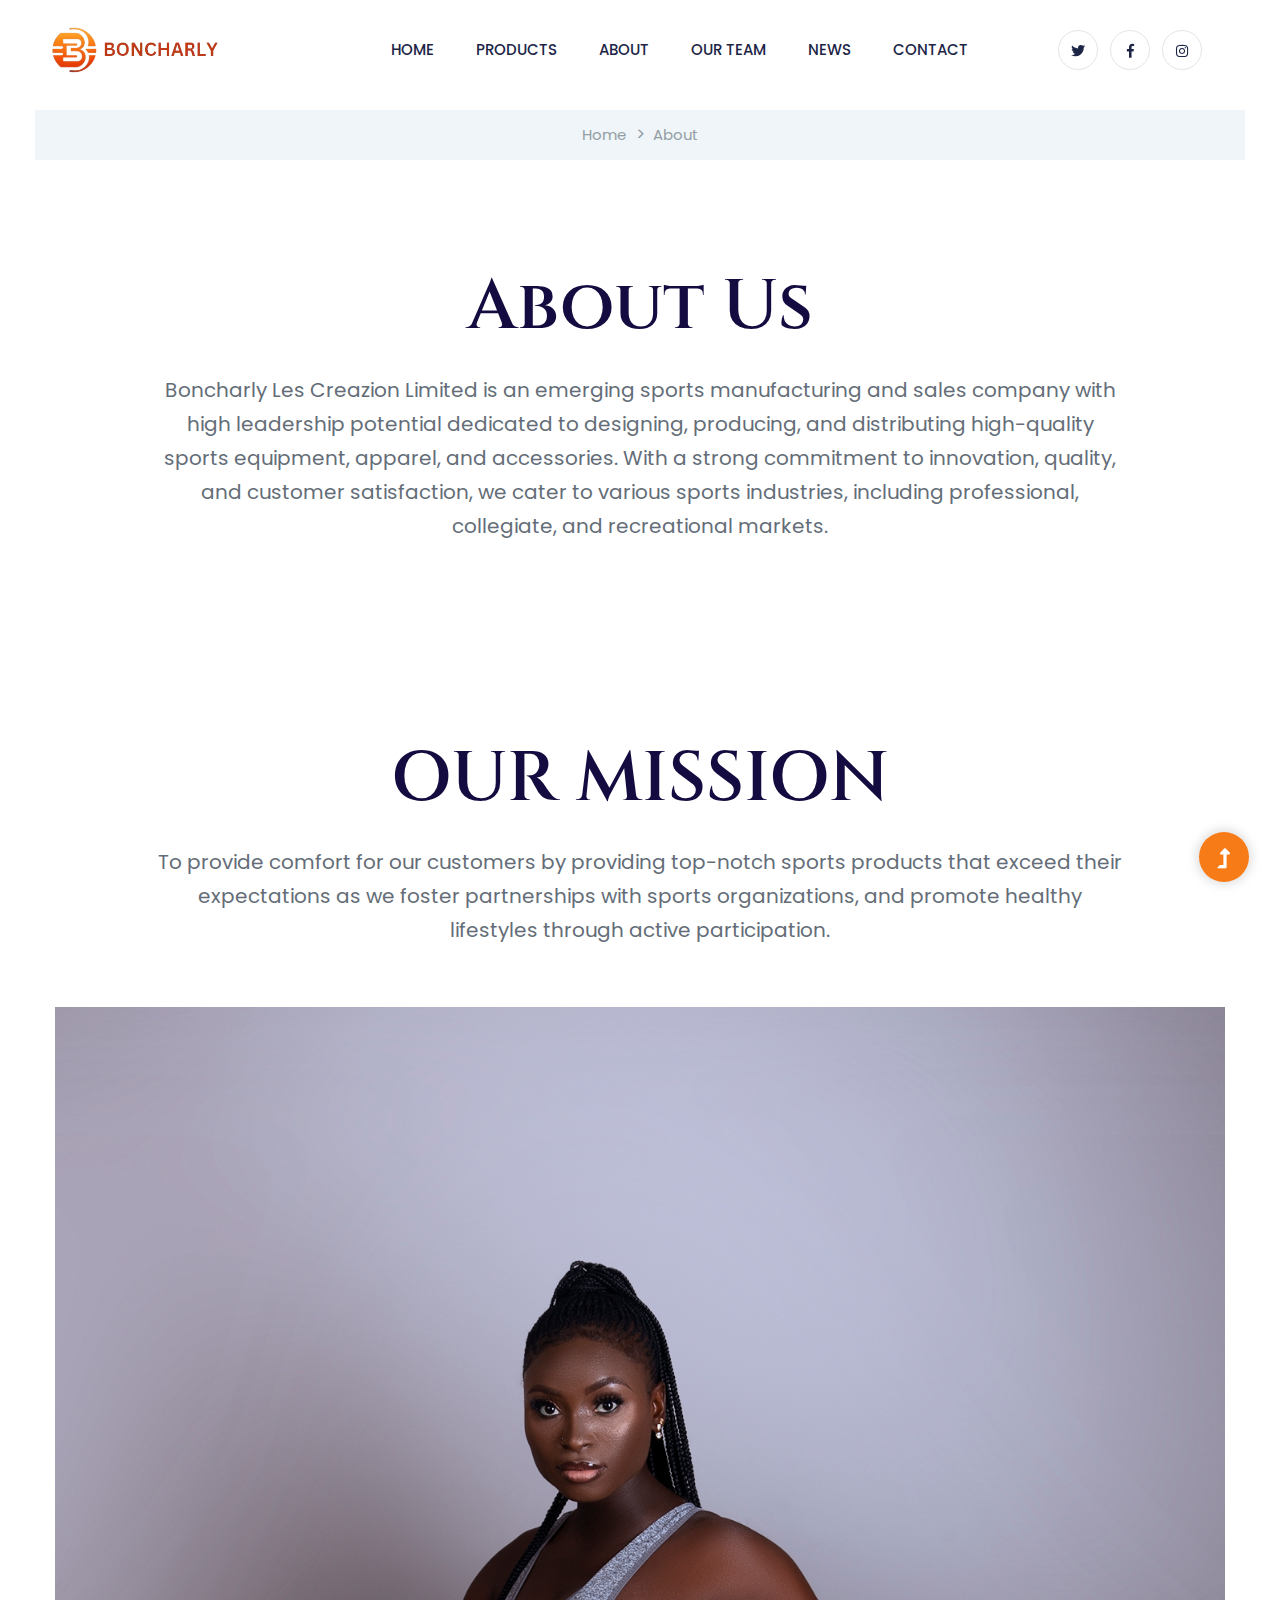
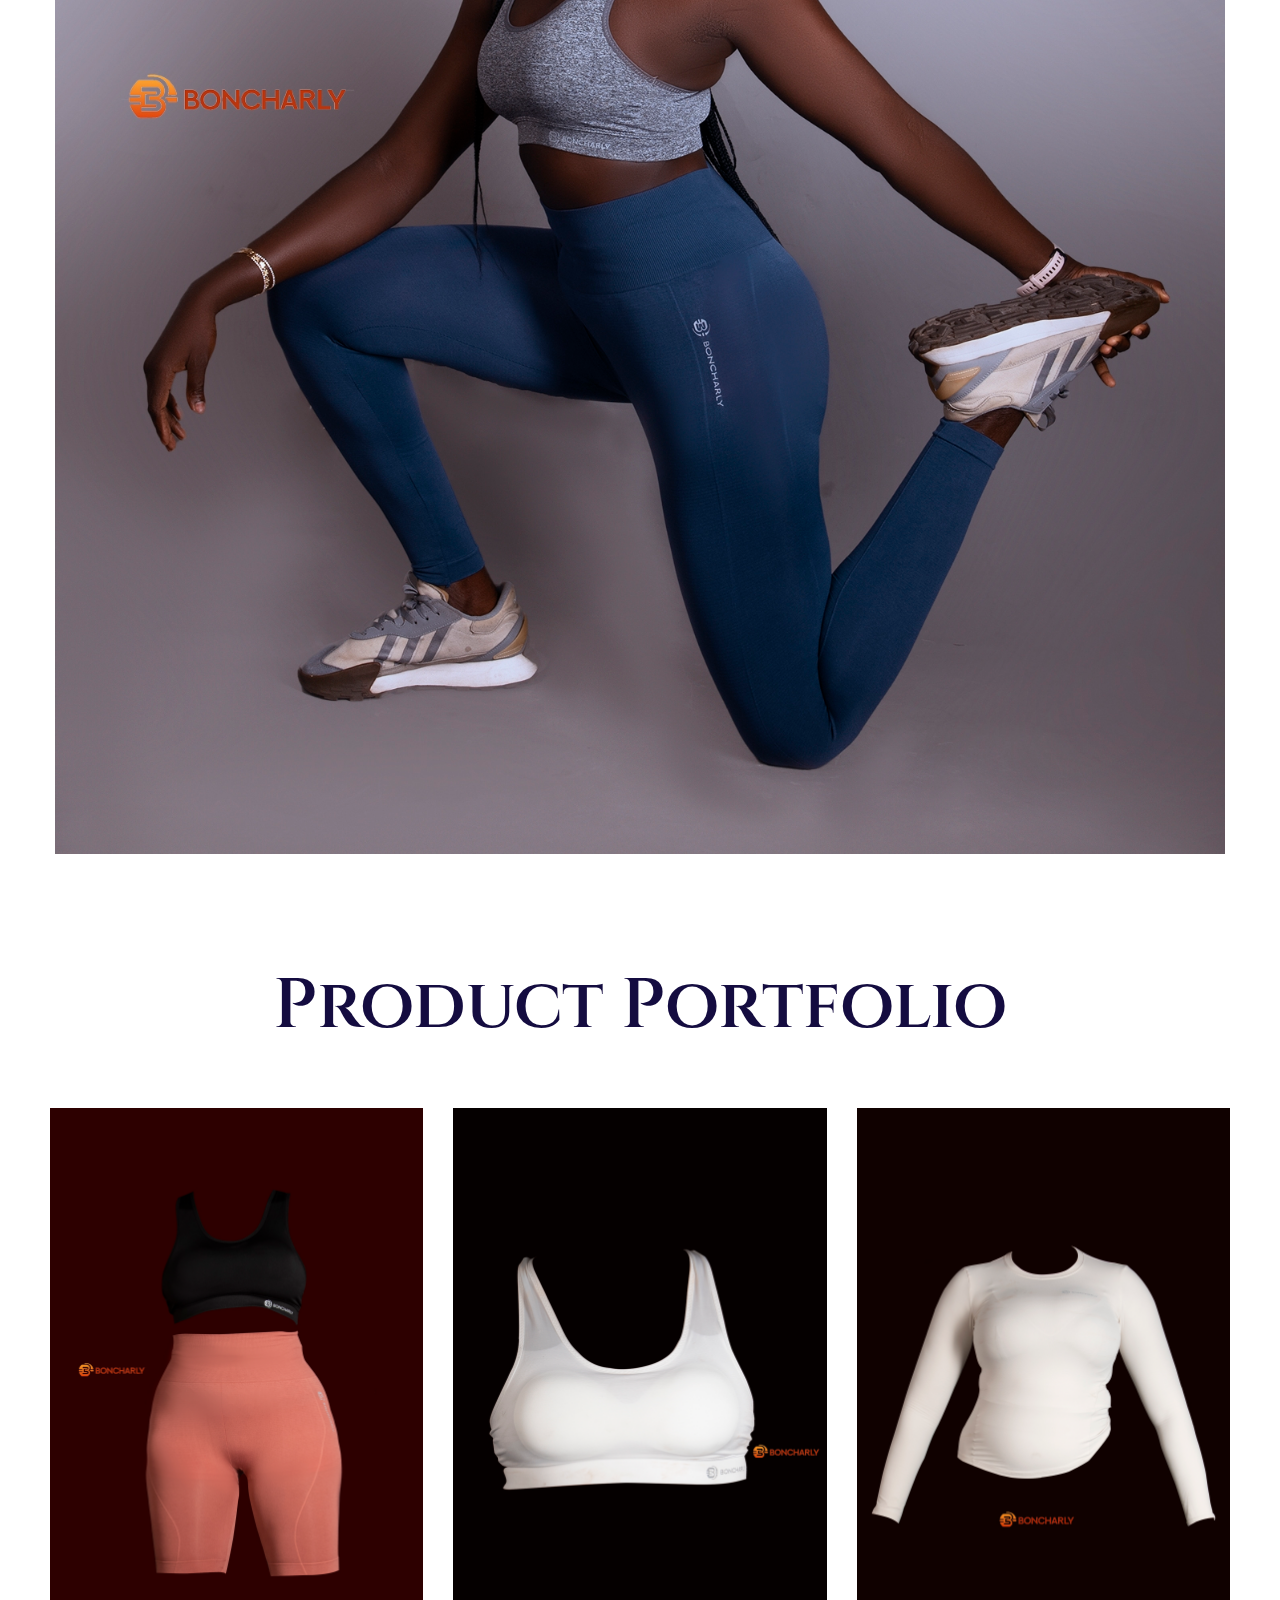
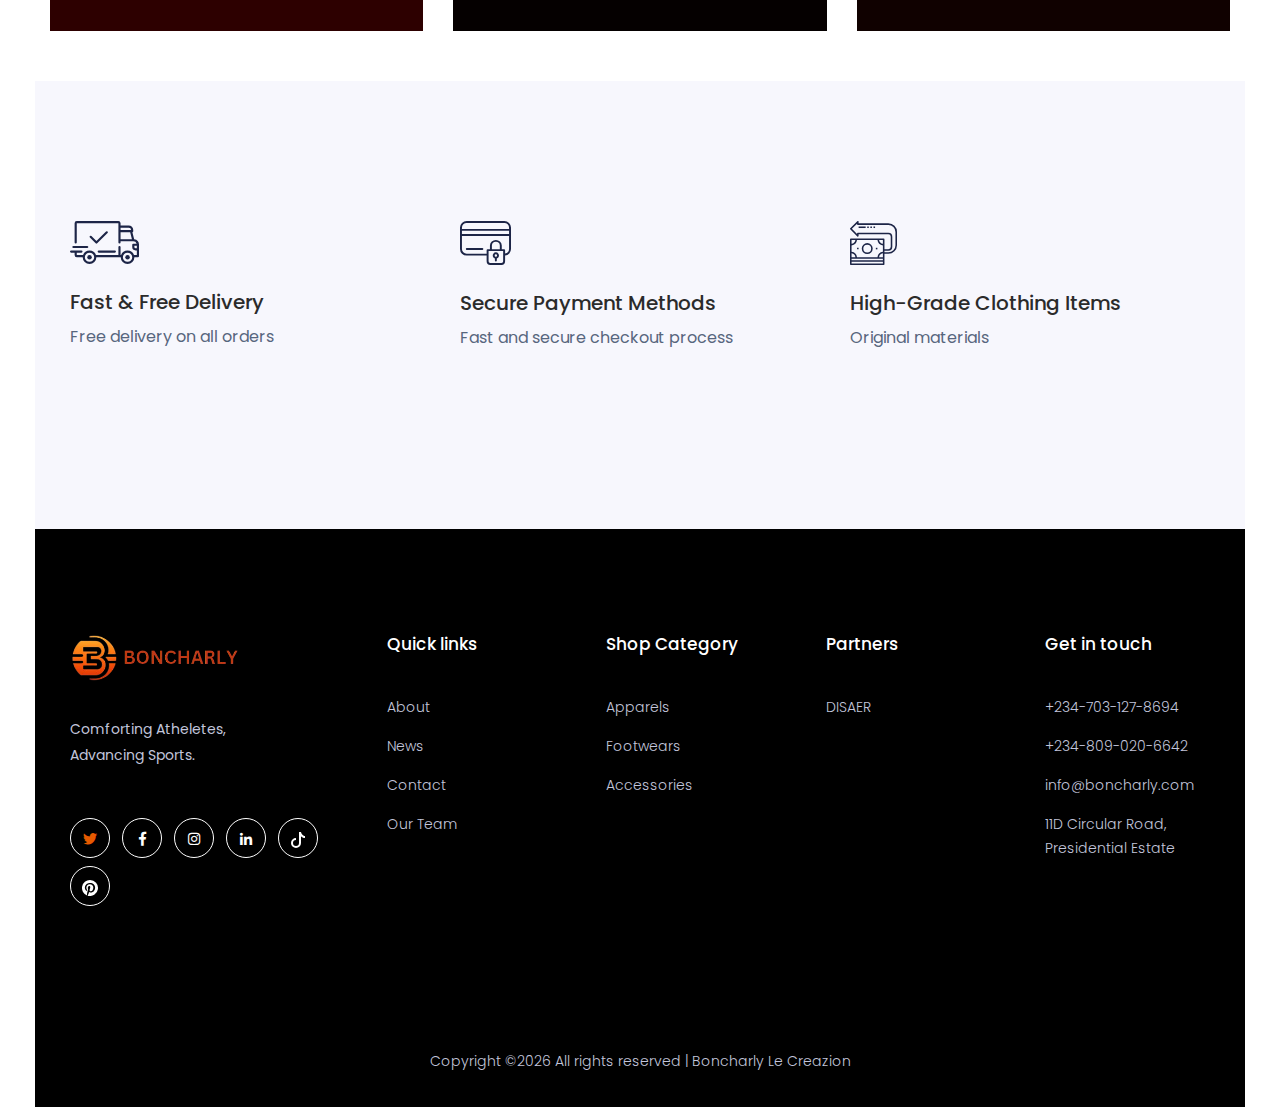
==== commit 6834bc74: "removing shop url" ====
--- a/about.html
+++ b/about.html
@@ -1,5 +1,5 @@
-<!doctype html>
-<html class="no-js" lang="zxx">
+<!DOCTYPE html>
+<html lang="en">
 <head>
     <meta charset="utf-8">
     <meta http-equiv="x-ua-compatible" content="ie=edge">
@@ -437,7 +437,7 @@
                 <div class="footer-tittle">
                     <h4>Quick links</h4>
                     <ul>
-                        <li><a href="https://shop.boncharly.com">Shop</a></li>
+                        <!-- <li><a href="#">Shop</a></li> -->
                         <li><a href="about.html">About</a></li>
                         <li><a href="news.html">News</a></li>
                         <li><a href="contact.html">Contact</a></li>
